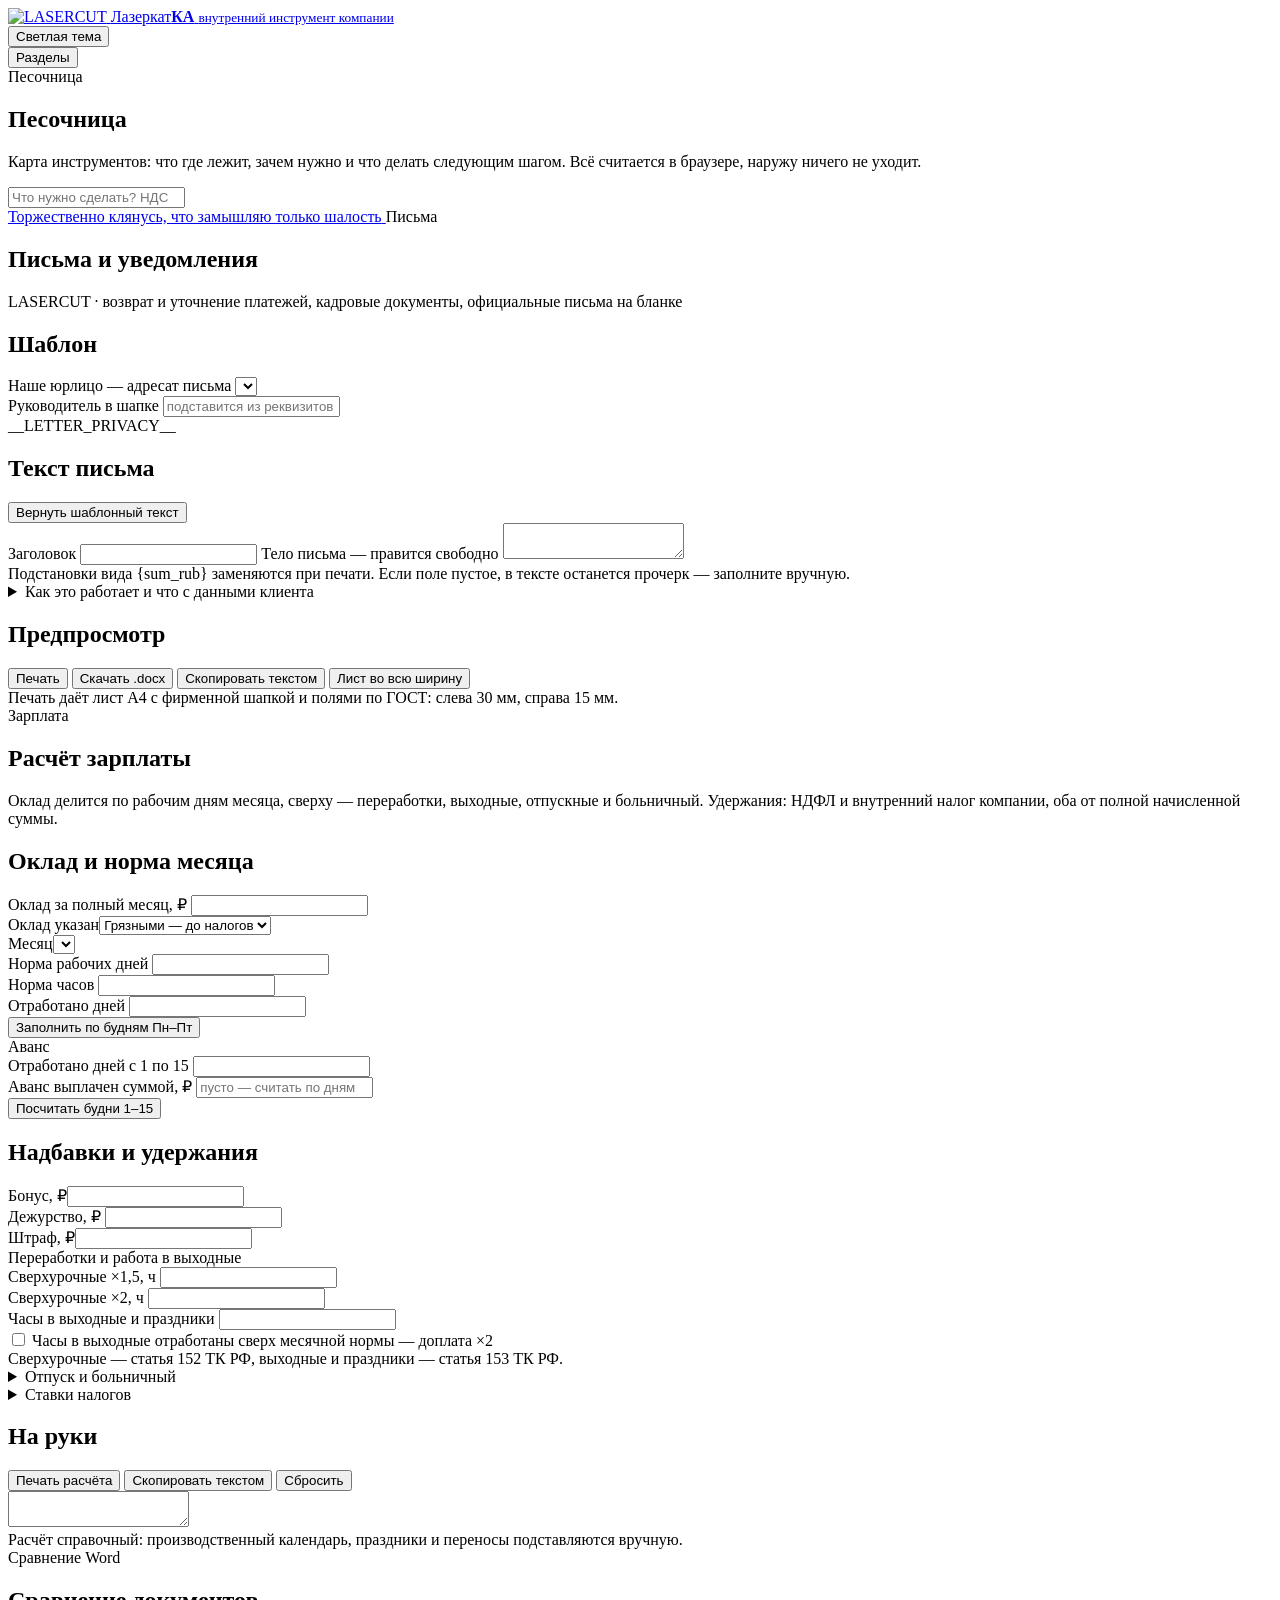
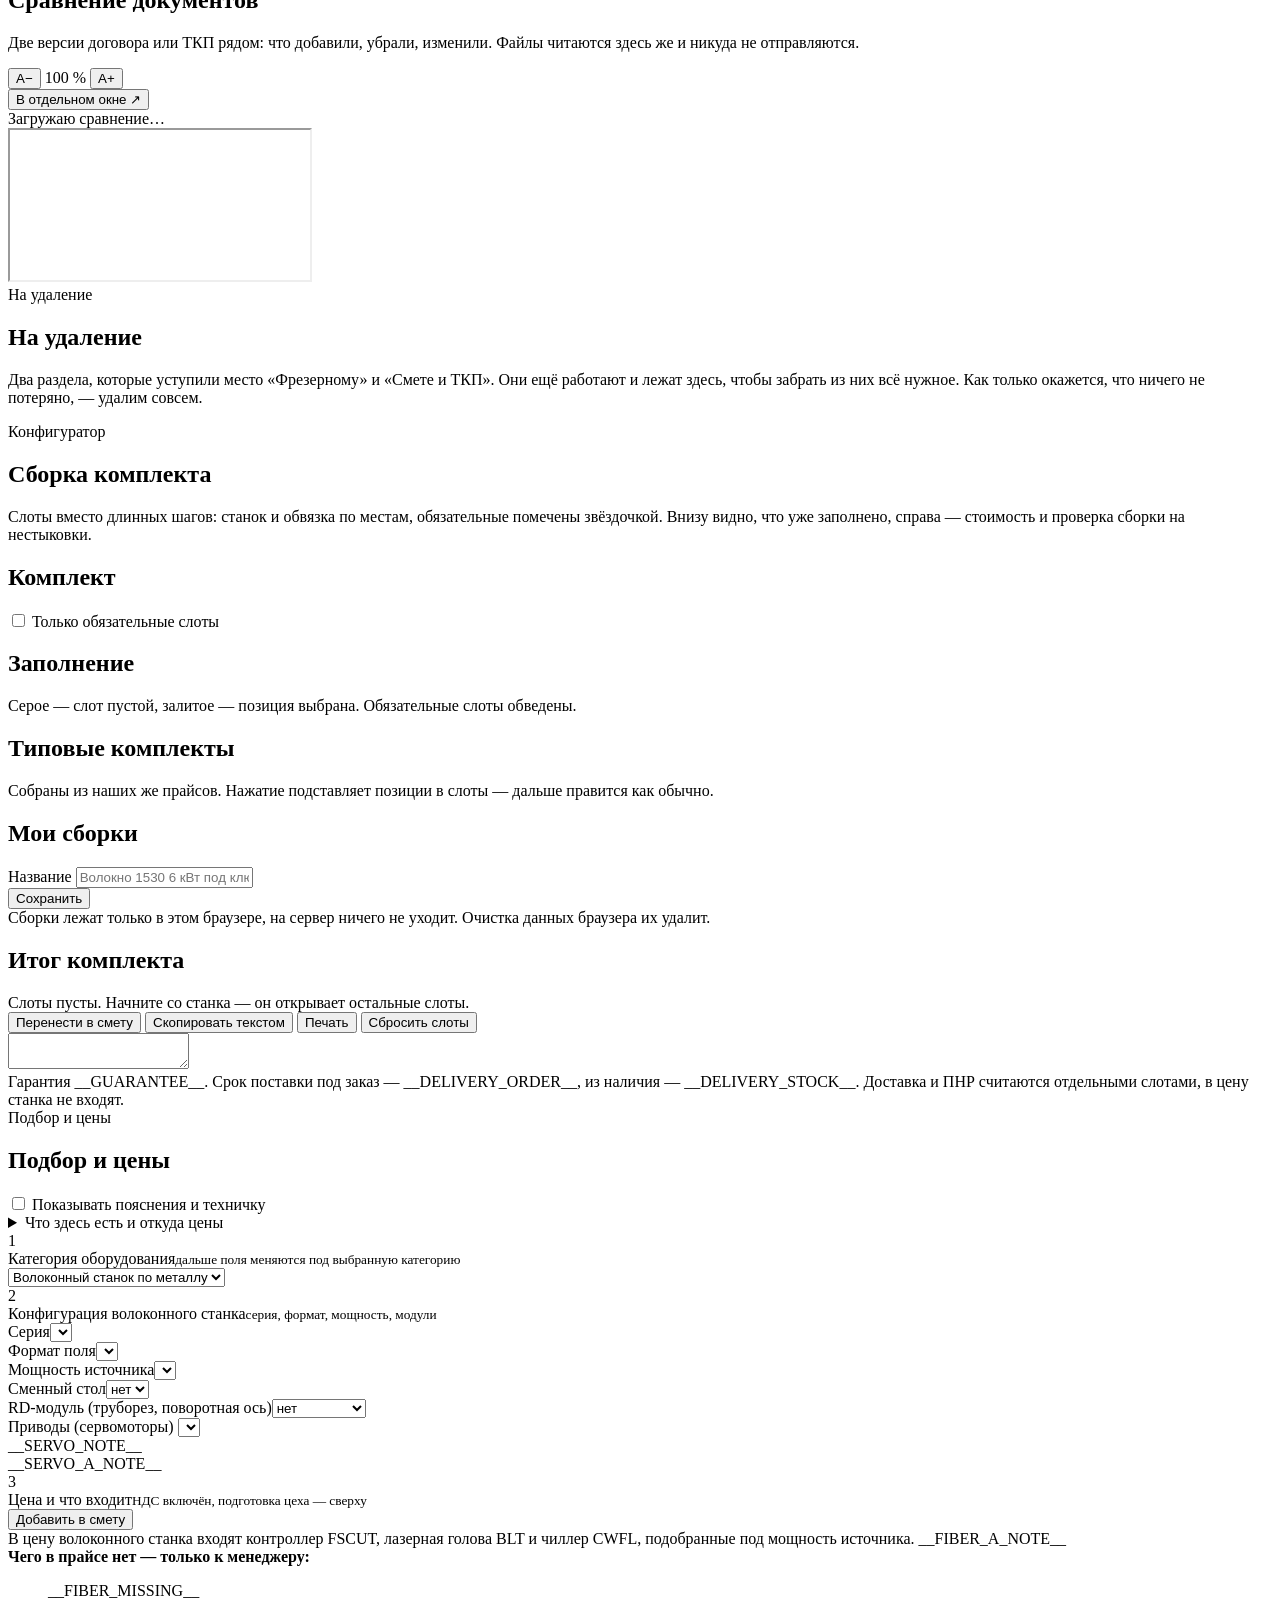
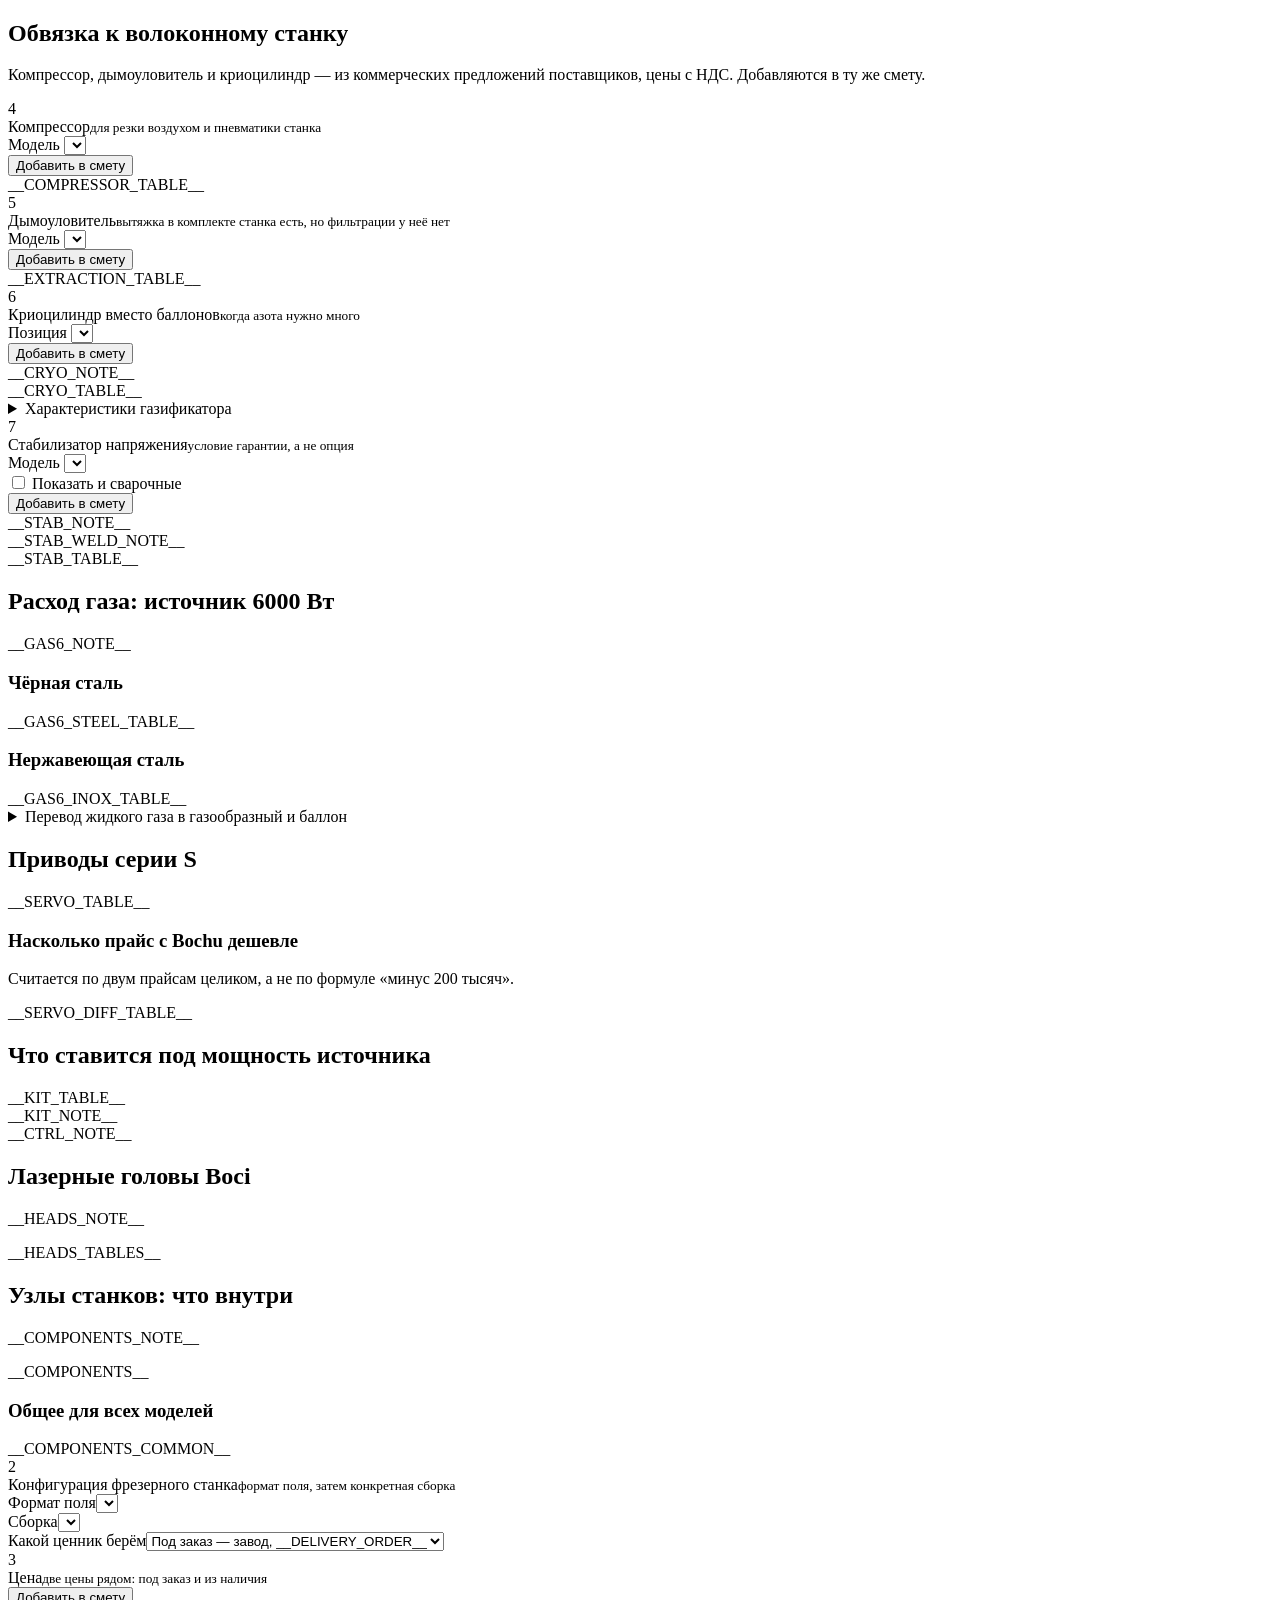
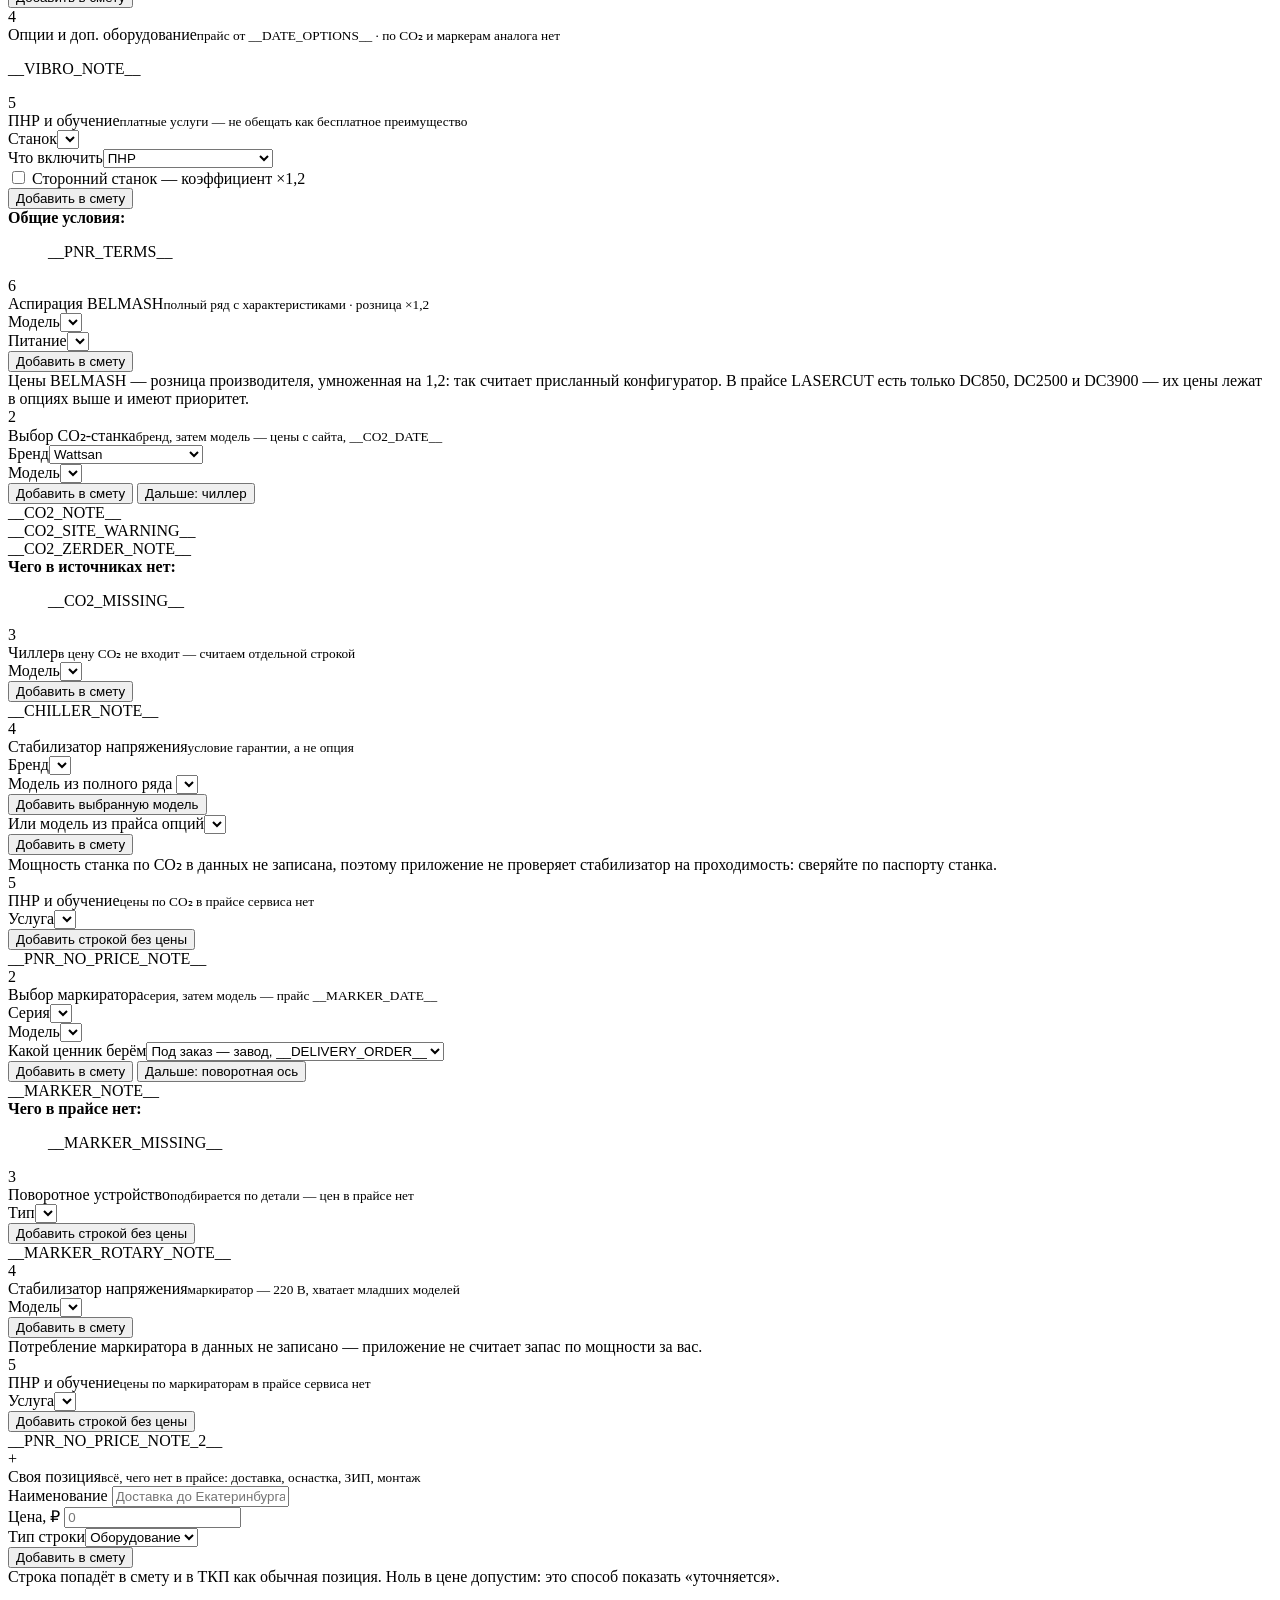
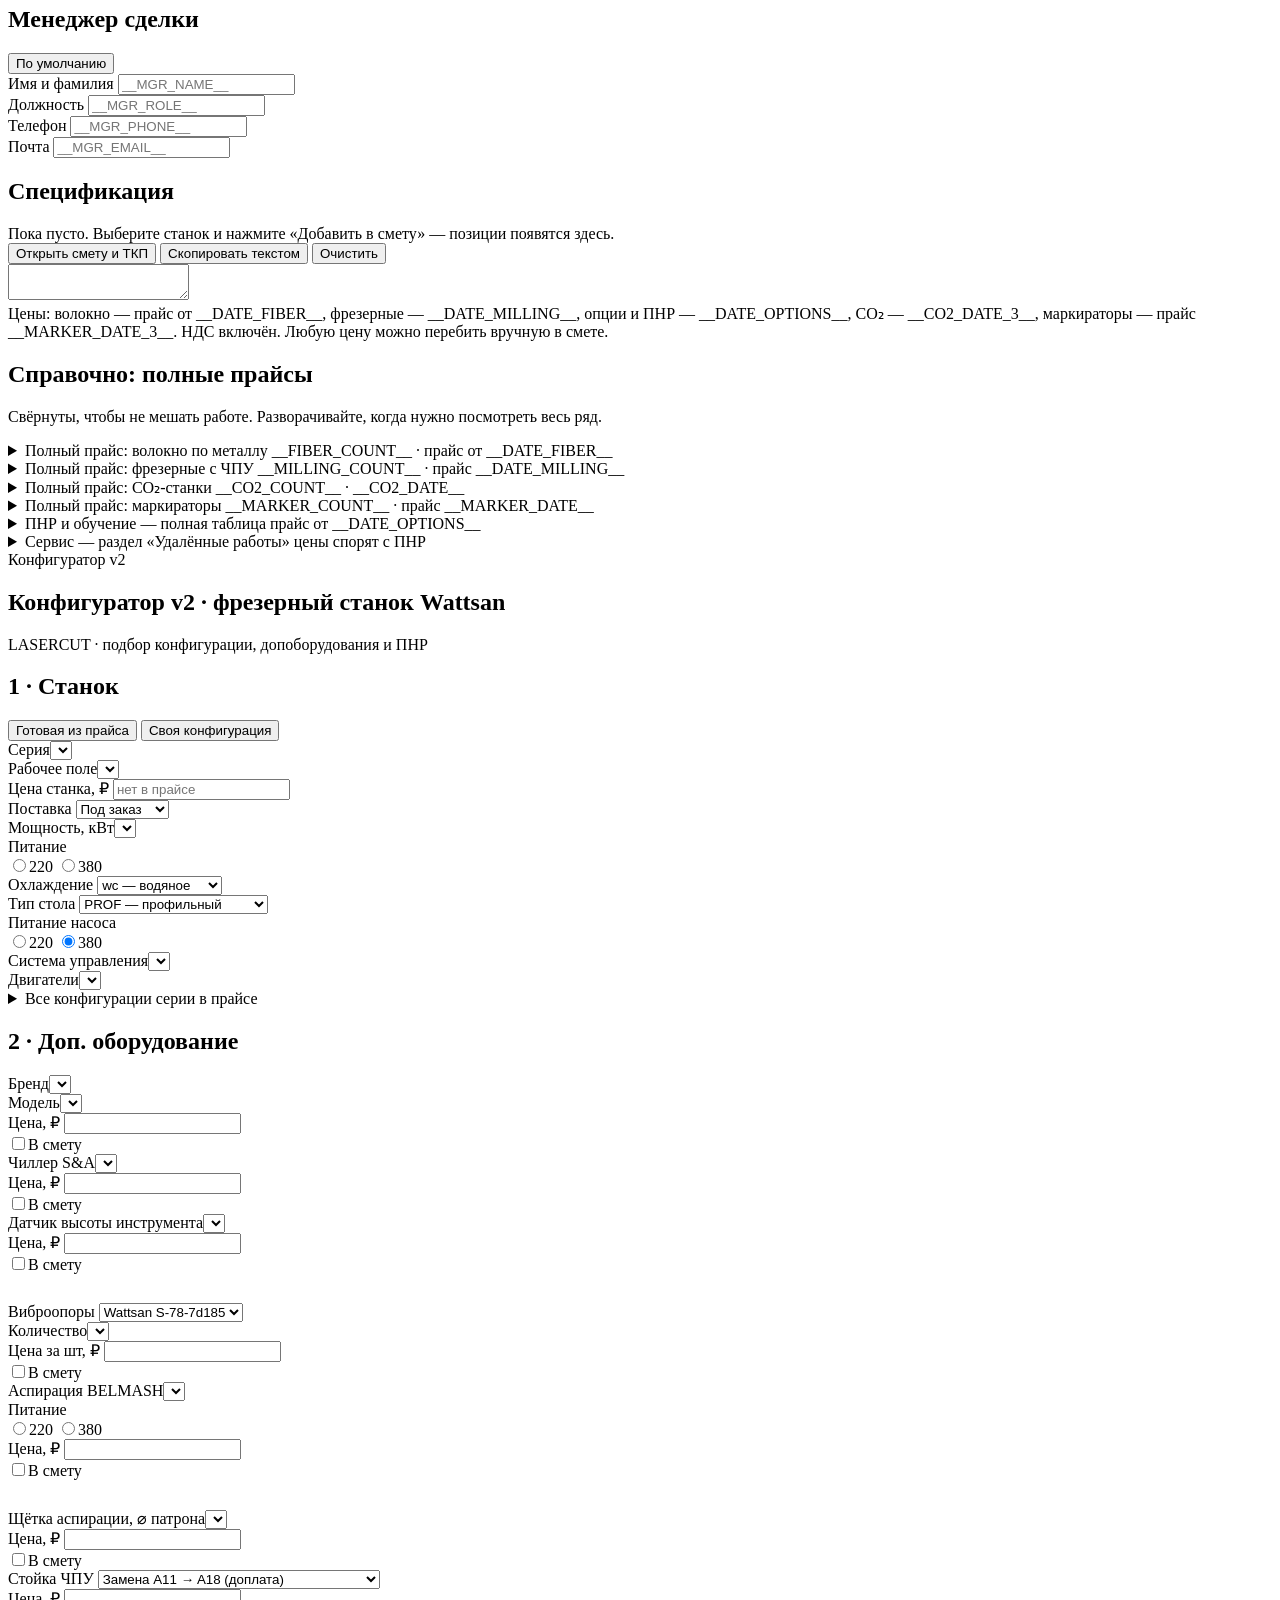
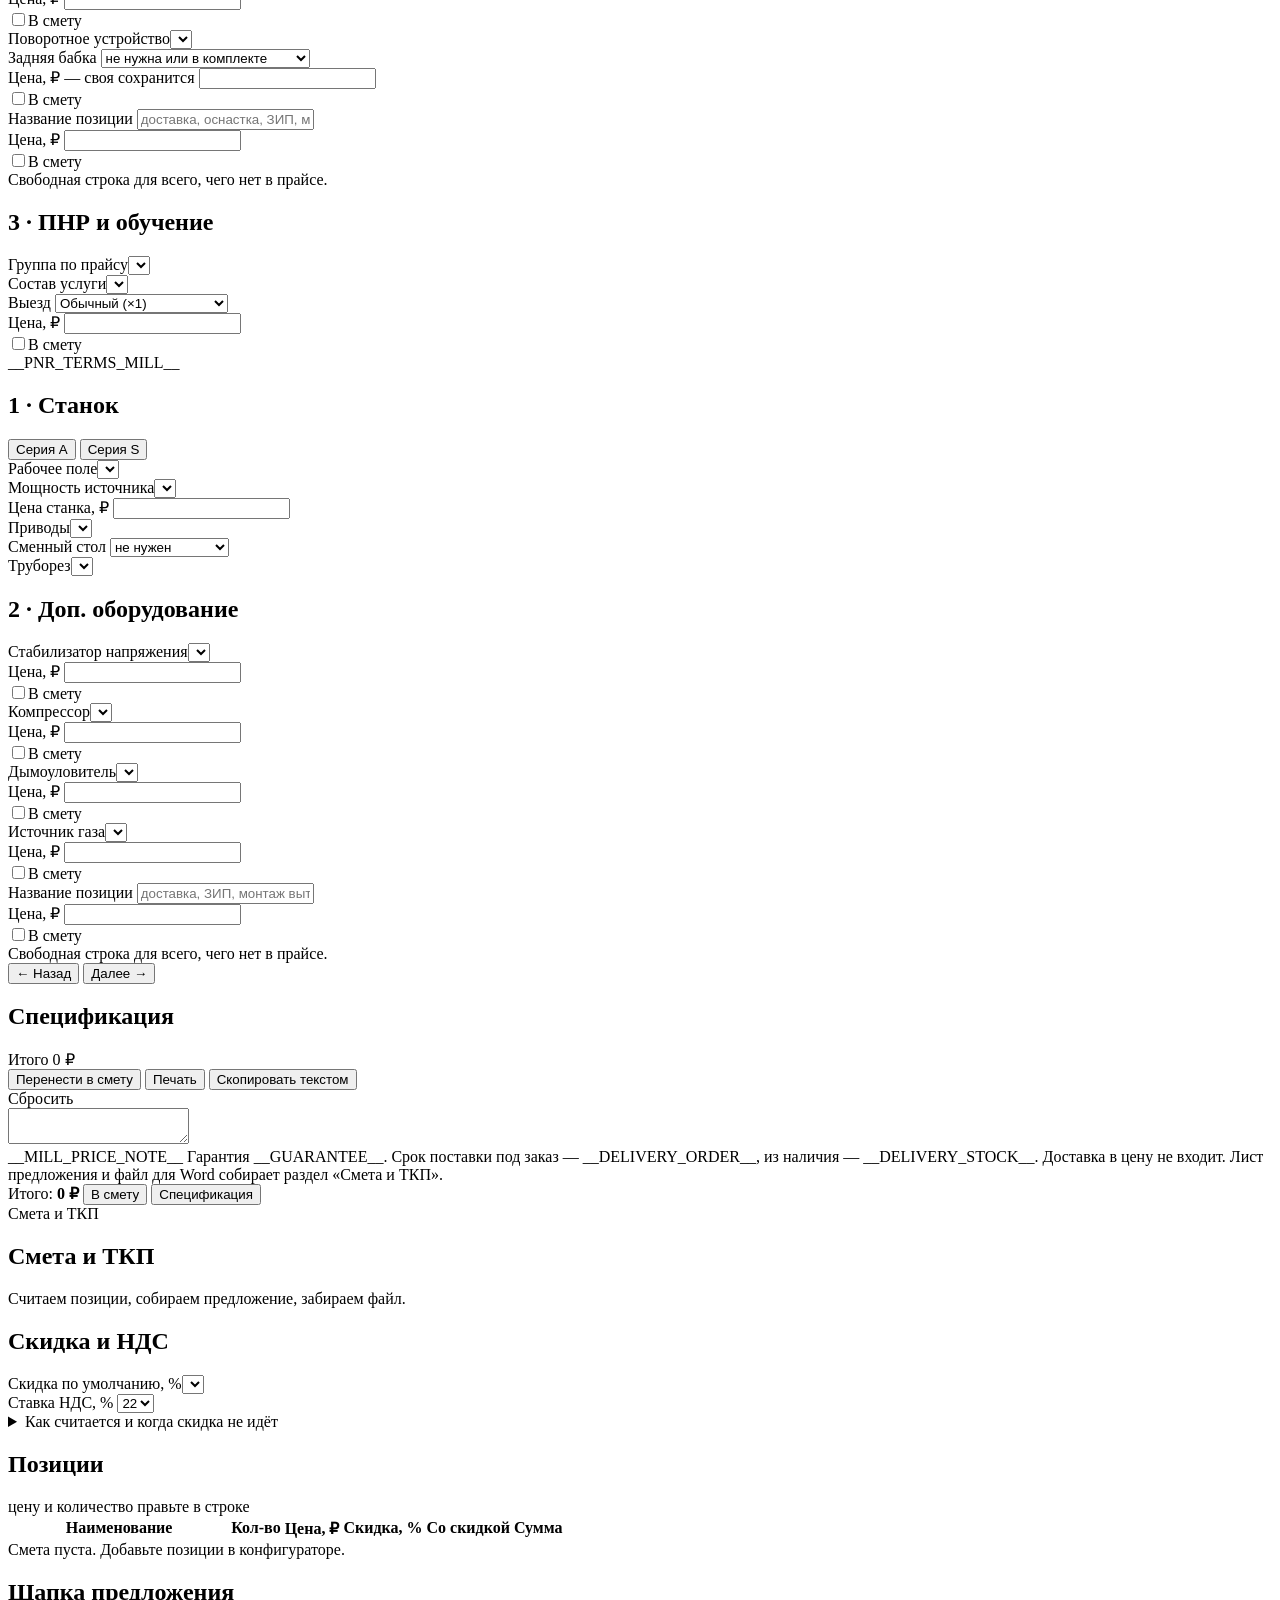
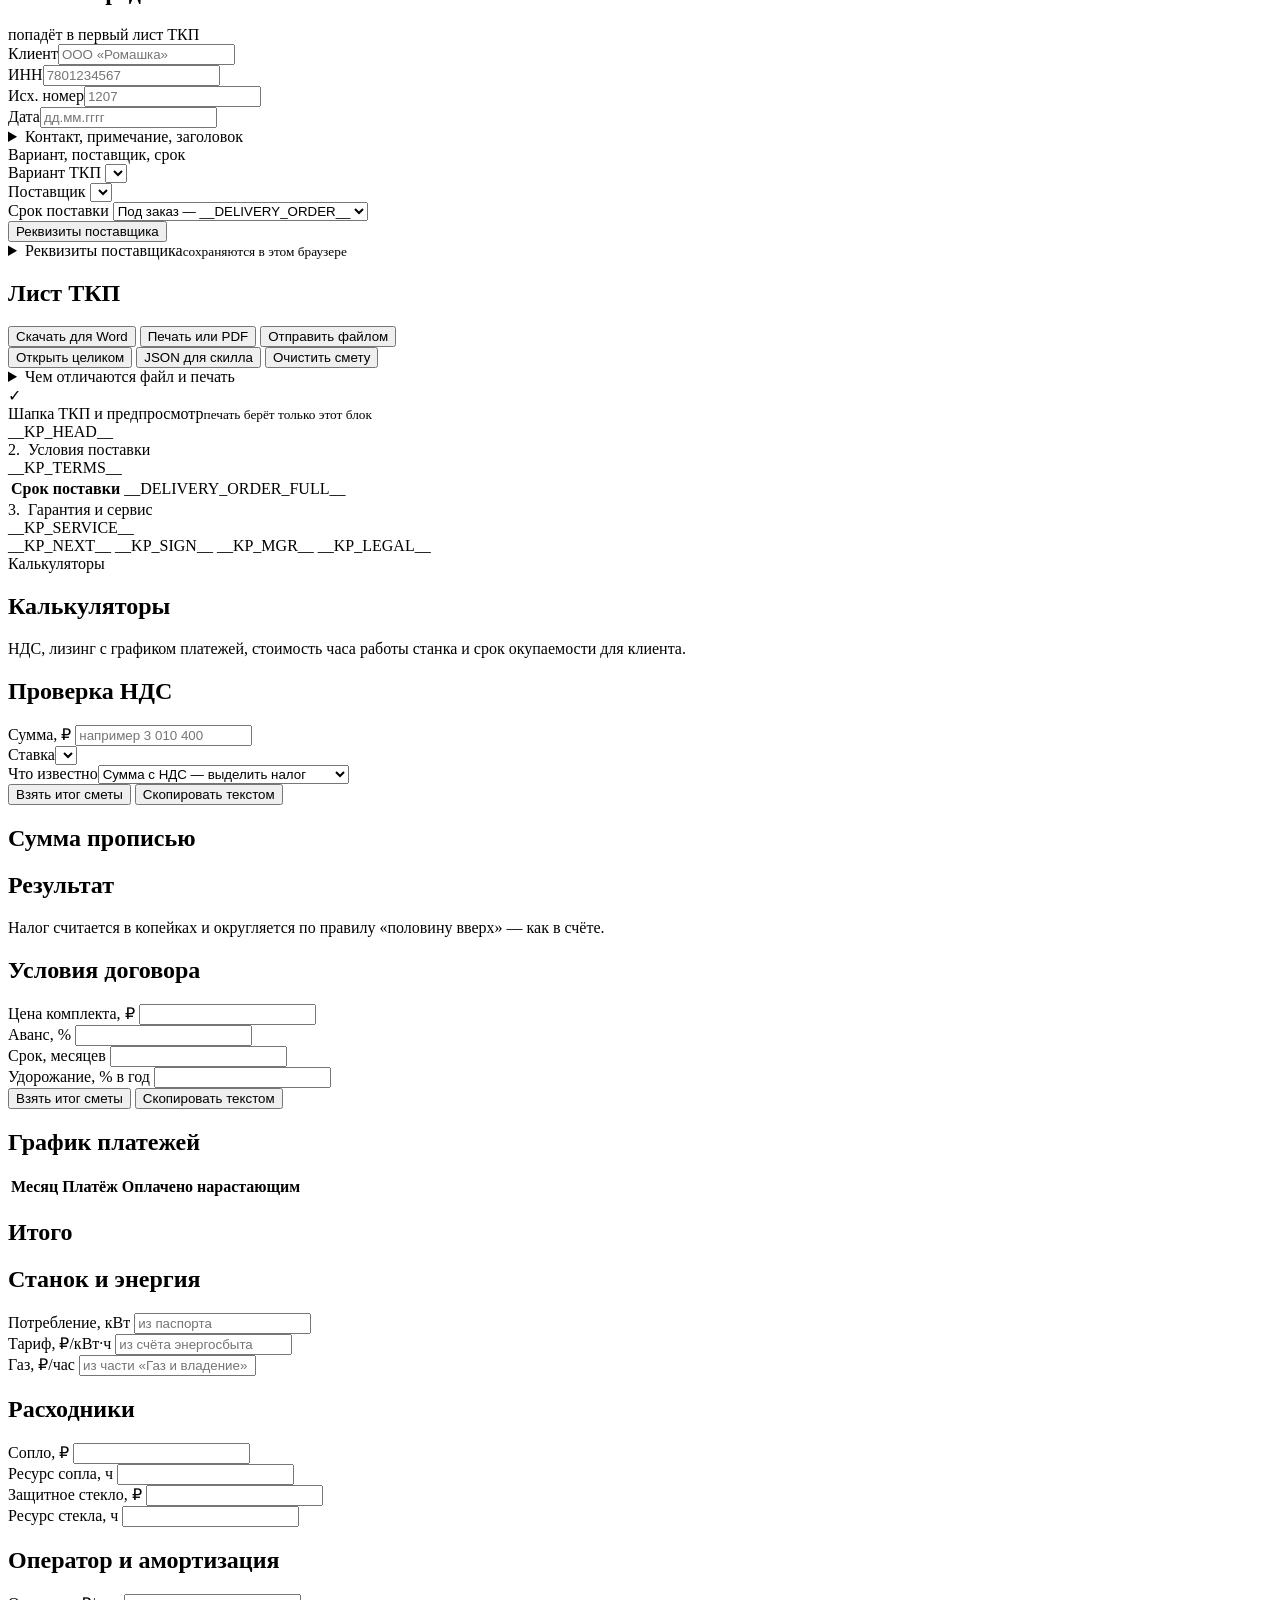
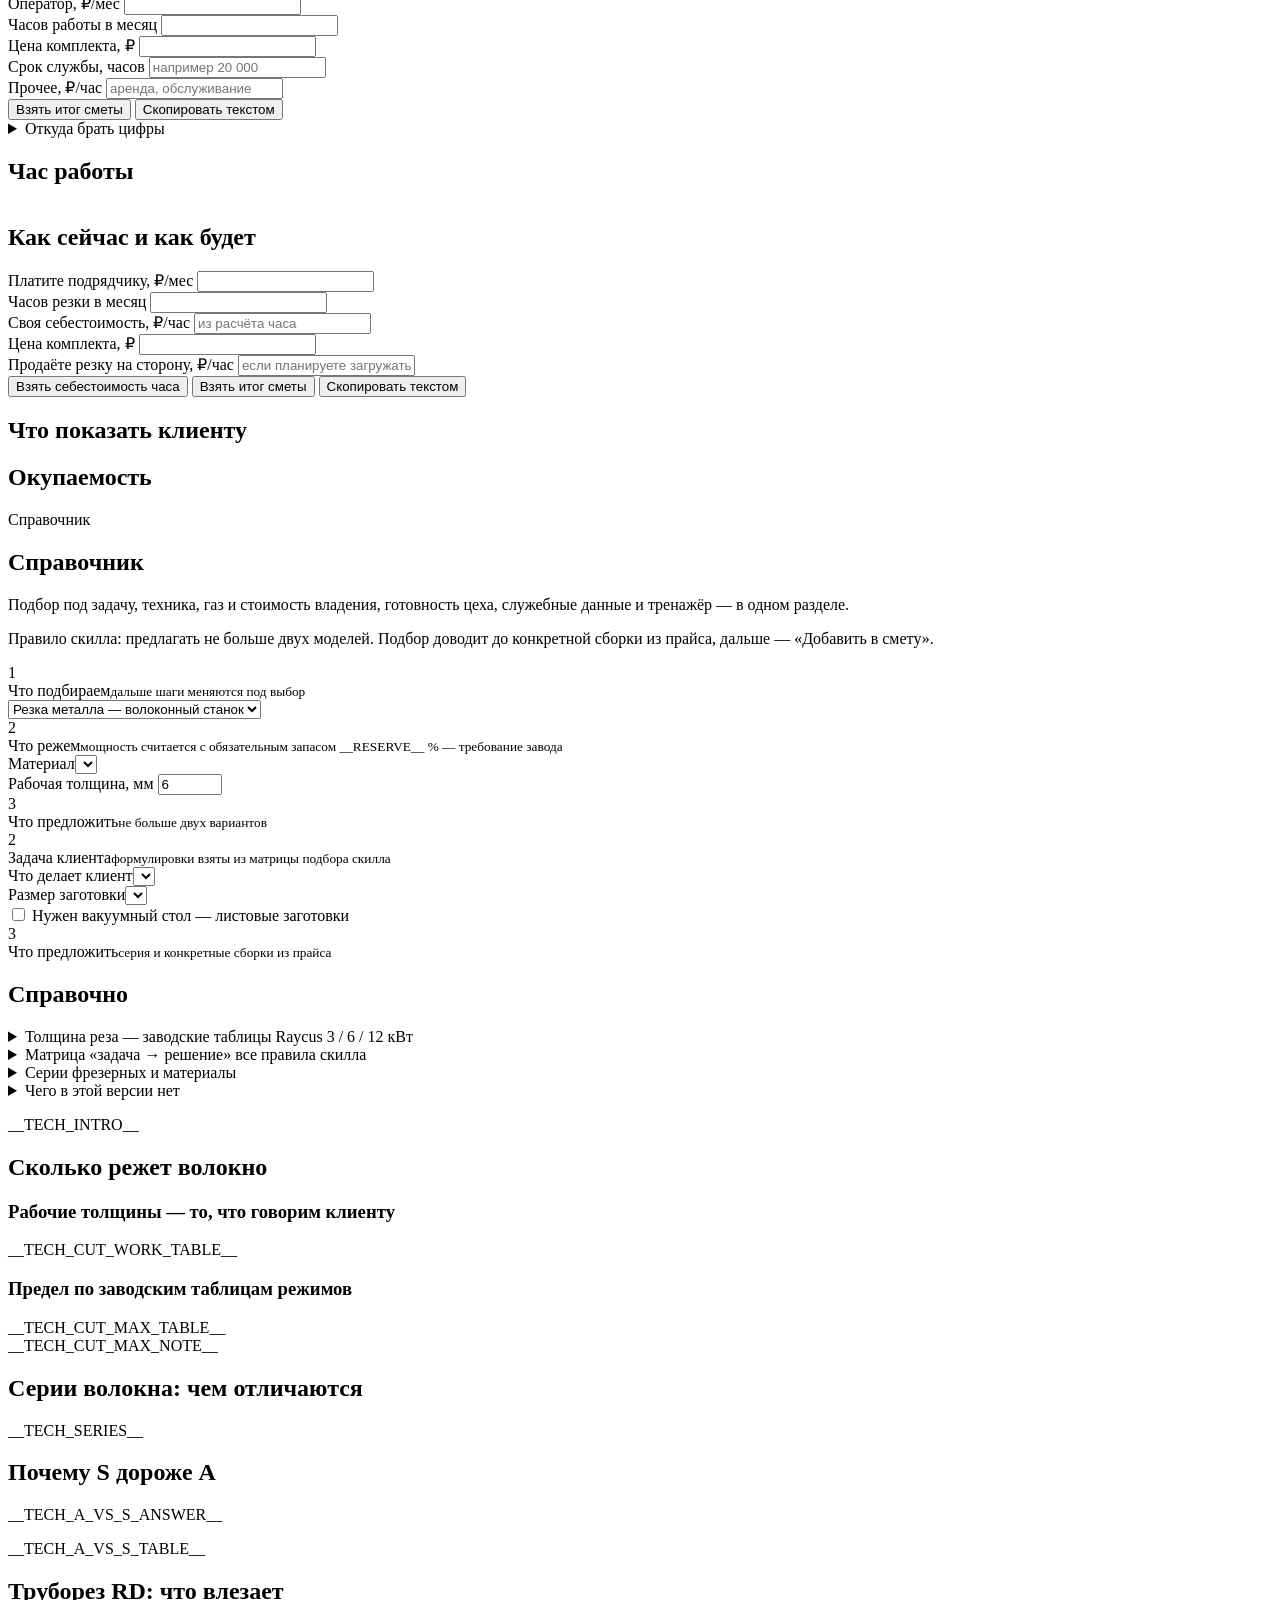
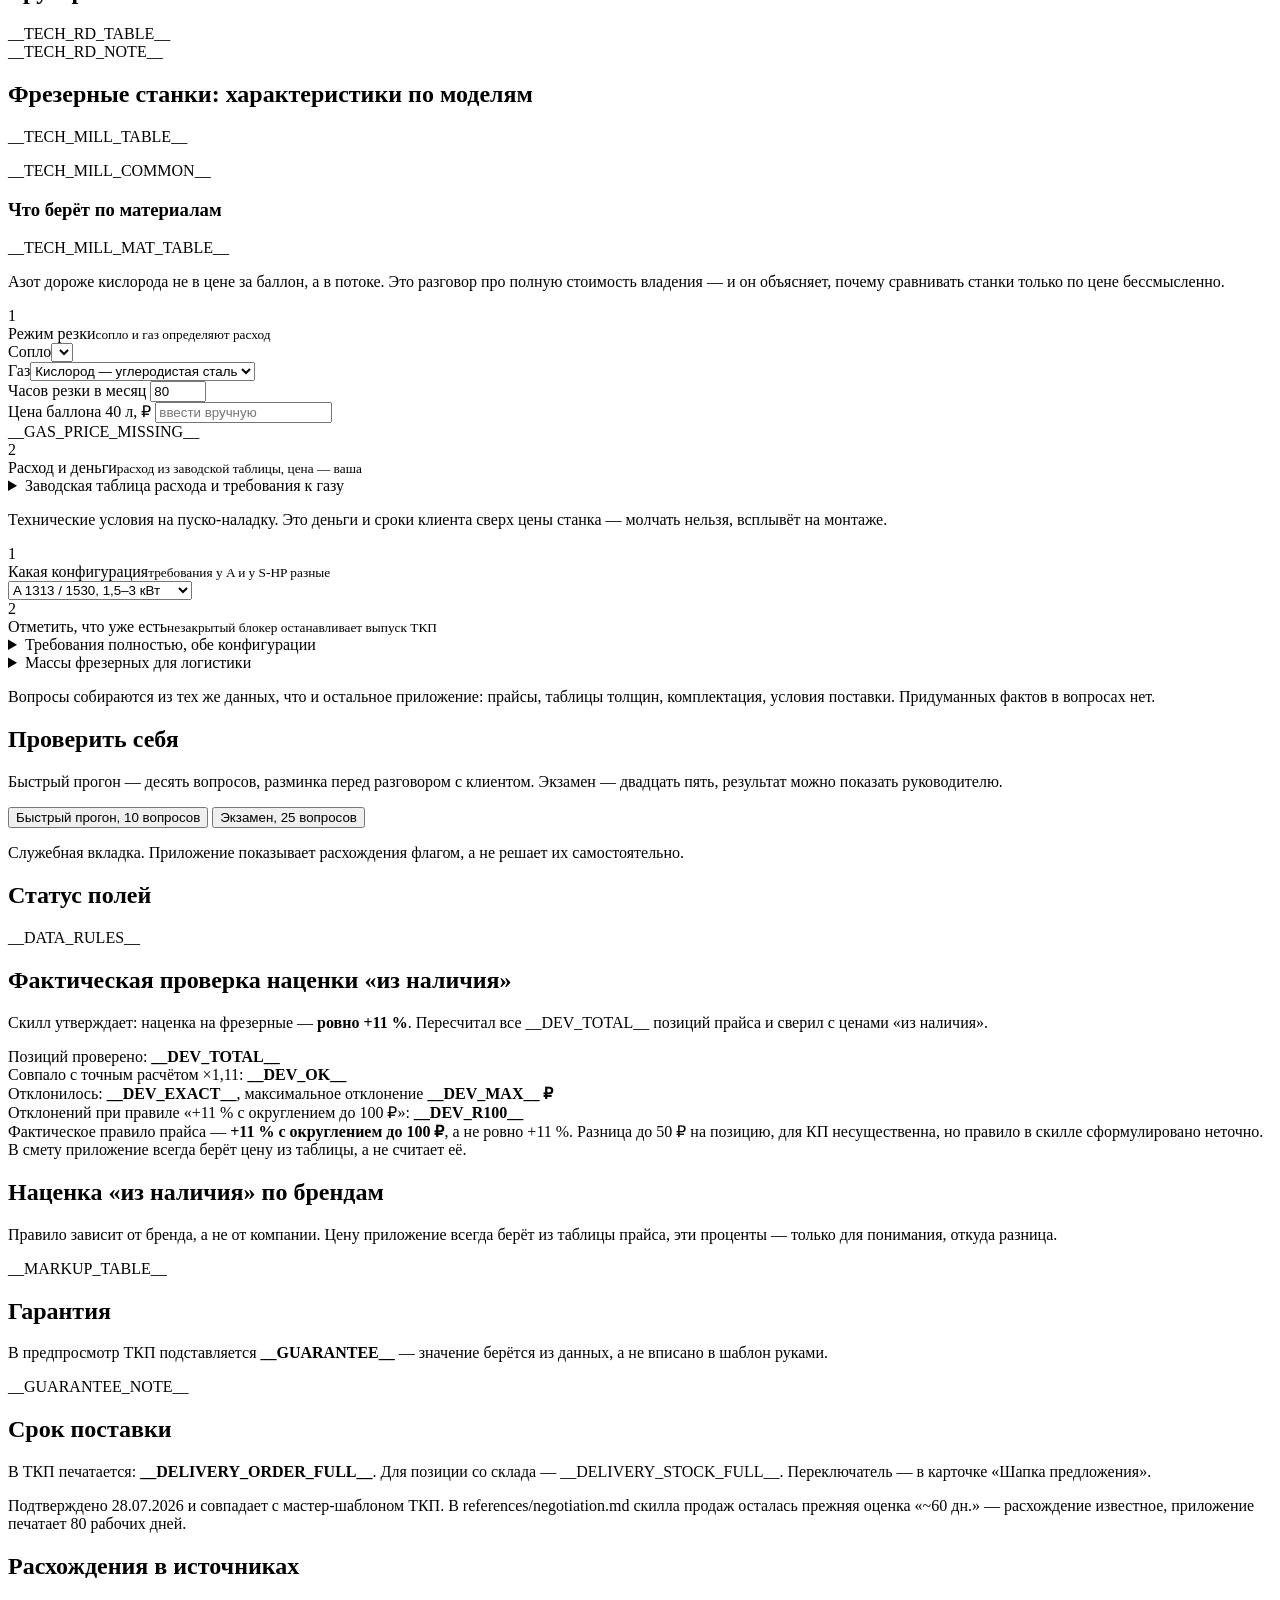
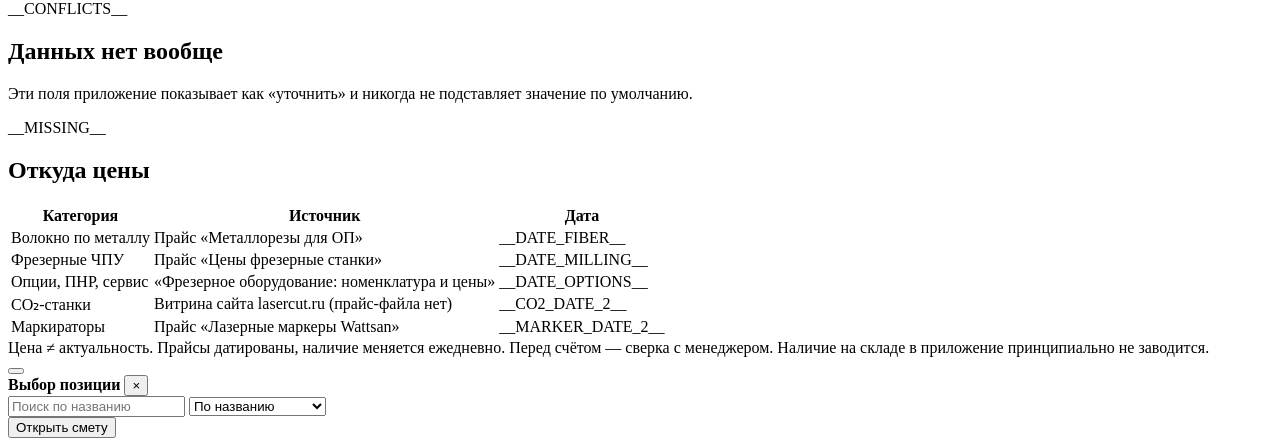
==== src/template.html @ d4c22462 "версия 52: ход Z, статус S2X, цены CO2, стойка ЧПУ и серво волокна [skip ci] Ход по оси Z приведён к" ====
<!DOCTYPE html>
<html lang="ru">
<head>
<meta charset="utf-8">
<meta name="viewport" content="width=device-width,initial-scale=1">
<meta name="robots" content="noindex,nofollow,noarchive,nosnippet">
<meta name="googlebot" content="noindex,nofollow">
<meta name="theme-color" content="#100e0c">
<title>__APP_NAME__ — конфигуратор, смета и ТКП</title>
<link rel="manifest" href="manifest.webmanifest">
<link rel="apple-touch-icon" href="apple-touch-icon-180.png">
<link rel="icon" href="icon-192.png" type="image/png">
<style>__CSS__</style>
<script>
/* Тема применяется до отрисовки: иначе у выбравших светлую тему на секунду
   мелькает тёмный экран. Полная логика — в основном скрипте ниже. */
(function () {
  try {
    var s = JSON.parse(localStorage.getItem('cfg-state-v2') || '{}');
    if (s.theme === 'light') document.documentElement.setAttribute('data-theme', 'light');
  } catch (e) { /* приватный режим — просто тёмная тема */ }
}());
</script>
</head>
<body>

<header>
  <div class="head">
    <!-- Знак ведёт на сайт компании: открывается в новой вкладке, referrer не
         передаётся. Кликабелен только знак с названием, а не вся шапка, чтобы
         на телефоне случайный тап не уводил из приложения. -->
    <a class="brand" href="__SITE_URL__" target="_blank" rel="noopener noreferrer"
       title="Открыть lasercut.ru в новой вкладке">
      <img class="brand-mark" src="[data-uri]" alt="LASERCUT"
           width="34" height="50">
      <span class="brand-tx">Лазеркат<b>КА</b>
        <small>внутренний инструмент компании</small></span>
    </a>
    <div class="head-right">
      <button type="button" class="themebtn" id="themeBtn" aria-pressed="false"
        title="Светлая или тёмная тема">Светлая тема</button>
      <span class="savedot" id="saveDot"></span>
    </div>
  </div>
</header>

<nav aria-label="Разделы">
  <div class="navinner">
    <!-- Кнопка-меню держит все разделы, включая те, что не влезают в строку.
         Строка вкладок — только частые: так на телефоне не нужно листать. -->
    <div class="navmenu">
      <button type="button" class="menubtn" id="menuBtn" aria-haspopup="true"
        aria-expanded="false">Разделы</button>
      <div class="menulist" id="menuList" role="menu"></div>
    </div>
    <!-- Строка вкладок собирается скриптом из закреплённых разделов: до
         четырёх, выбор и снятие — через меню «Разделы» и крестик на вкладке. -->
    <div class="navtabs" id="tabs"></div>
  </div>
</nav>

<div class="wrap">

<!-- ================= ГЛАВНАЯ ================= -->
<span class="nojs-title">Песочница</span>
<section class="panel active" id="p-home">
  <div class="bhead">
    <div>
      <h1 class="btitle">Песочница</h1>
      <p class="lead">Карта инструментов: что где лежит, зачем нужно и что делать
        следующим шагом. Всё считается в браузере, наружу ничего не уходит.</p>
    </div>
    <span class="pill on" id="mapCnt"></span>
  </div>

  <!-- Поиск по карте: набираешь «НДС» или «письмо» — остаются нужные карточки -->
  <div class="maptop">
    <input type="search" id="mapSearch" placeholder="Что нужно сделать? НДС, письмо, окупаемость, толщина…"
      aria-label="поиск по инструментам">
    <div class="pills" id="mapFilters" role="tablist" aria-label="Чем занимаемся"></div>
  </div>

  <!-- Три сценария работы: продажа, документы, справка. Внутри — карточки
       инструментов с назначением и переходом. -->
  <div id="mapFlows"></div>

  <div class="card" id="mapEmpty" hidden>
    <div class="cardhead"><h2>Ничего не нашлось</h2></div>
    <p class="muted">Попробуйте другое слово: «смета», «зарплата», «газ», «лизинг».</p>
  </div>
</section>

<!-- Плашка-клятва в правом нижнем углу: обработанный рисунок как маска,
     цвет берётся из темы. Лежит вне панелей, поэтому видна на каждой вкладке;
     в печать не идёт. -->
<a class="oath" id="oath" href="https://theuselessweb.com/" target="_blank"
  rel="noopener noreferrer"
  aria-label="Торжественно клянусь, что замышляю только шалость — открыть бесполезный сайт">
  <span class="oath-scan" id="oathScan"></span>
  <span class="oath-tip">Торжественно клянусь, что замышляю только шалость</span>
</a>

<!-- ================= ПИСЬМА ================= -->
<span class="nojs-title">Письма</span>
<section class="panel" id="p-letters">
  <div class="mzhead">
    <div>
      <div class="mzhead-t">
        <h1>Письма и уведомления</h1>
        <p>LASERCUT · возврат и уточнение платежей, кадровые документы,
          официальные письма на бланке <span id="ltrCnt"></span></p>
      </div>
    </div>
  </div>
  <!-- Группы — раскрывающиеся плашки: нажал «Кадровые документы» — под самой
       кнопкой раскрылись её документы. Открыта всегда одна группа. -->
  <div class="ltracc" id="ltrGroups" aria-label="Группы шаблонов"></div>

  <div class="cfggrid">
  <div class="cfgmain">
    <div class="card">
      <div class="cardhead"><h2 id="ltrTitle">Шаблон</h2>
        <span class="spec-cnt" id="ltrHint"></span></div>
      <div class="row">
        <div style="flex:2 1 300px"><label class="f" for="ltrSupplier">Наше юрлицо — адресат письма</label>
          <select id="ltrSupplier"></select></div>
        <div style="flex:2 1 260px"><label class="f" for="ltrCeo">Руководитель в шапке</label>
          <input type="text" id="ltrCeo" placeholder="подставится из реквизитов"></div>
      </div>
      <div id="ltrFields"></div>
      <div class="note small" id="ltrPrivacy">__LETTER_PRIVACY__</div>
    </div>

    <div class="card">
      <div class="cardhead"><h2>Текст письма</h2>
        <button class="btn mini sec" type="button" id="ltrReset">Вернуть шаблонный текст</button></div>
      <label class="f" for="ltrHead">Заголовок</label>
      <input type="text" id="ltrHead">
      <label class="f" for="ltrBody" style="margin-top:10px">Тело письма — правится свободно</label>
      <textarea id="ltrBody" class="bodyarea" spellcheck="true"></textarea>
      <div class="note small">Подстановки вида {sum_rub} заменяются при печати.
        Если поле пустое, в тексте останется прочерк — заполните вручную.</div>
    </div>

    <details class="card">
      <summary>Как это работает и что с данными клиента</summary>
      <div class="det-b">
        <ol class="howto" id="ltrHowto"></ol>
        <div class="note small">__LETTER_NOTE_2__</div>
      </div>
    </details>
  </div>

  <aside class="cfgside">
    <div class="card spec-card">
      <div class="cardhead"><h2>Предпросмотр</h2>
        <span class="spec-cnt" id="ltrPageCnt"></span></div>
      <!-- Живая миниатюра бланка: обновляется вместе с текстом слева.
           Кнопки идут под ней — так виден и документ, и действия. -->
      <div class="ltrmini" id="ltrMini" title="Открыть лист во всю ширину">
        <div class="ltrmini-in" id="ltrMiniIn"></div>
      </div>
      <div class="btns noprint">
        <button class="btn mini" type="button" id="ltrPrint">Печать</button>
        <button class="btn mini sec" type="button" id="ltrDocx">Скачать .docx</button>
        <button class="btn mini sec" type="button" id="ltrCopy">Скопировать текстом</button>
        <button class="btn mini sec" type="button" id="ltrMiniGo">Лист во всю ширину</button>
      </div>
      <div class="note small">Печать даёт лист А4 с фирменной шапкой и полями
        по ГОСТ: слева 30 мм, справа 15 мм.</div>
    </div>
  </aside>
  </div>

  <div class="step ltrstep printkeep">
    <div class="step-b">
      <div class="ltrpage" id="ltrPage"></div>
    </div>
  </div>
</section>

<!-- ================= ЗАРПЛАТА ================= -->
<span class="nojs-title">Зарплата</span>
<section class="panel" id="p-zp">
  <div class="bhead">
    <div>
      <h1 class="btitle">Расчёт зарплаты</h1>
      <p class="lead">Оклад делится по рабочим дням месяца, сверху — переработки,
        выходные, отпускные и больничный. Удержания: НДФЛ и внутренний налог
        компании, оба от полной начисленной суммы.</p>
    </div>
    <span class="pill on" id="zpPeriod"></span>
  </div>

  <div class="cfggrid printkeep">
  <div class="cfgmain">
    <div class="card">
      <div class="cardhead"><h2>Оклад и норма месяца</h2></div>
      <div class="row">
        <div><label class="f" for="zpSalary">Оклад за полный месяц, ₽</label>
          <input type="text" id="zpSalary" inputmode="decimal"></div>
        <div><label class="f" for="zpMode">Оклад указан</label><select id="zpMode">
          <option value="gross">Грязными — до налогов</option>
          <option value="net">Чистыми — на руки</option></select></div>
        <div><label class="f" for="zpMonth">Месяц</label><select id="zpMonth"></select></div>
      </div>
      <div class="row">
        <div><label class="f" for="zpNormDays">Норма рабочих дней</label>
          <input type="text" id="zpNormDays" inputmode="numeric"></div>
        <div><label class="f" for="zpNormHours">Норма часов</label>
          <input type="text" id="zpNormHours" inputmode="numeric"></div>
        <div><label class="f" for="zpWorked">Отработано дней</label>
          <input type="text" id="zpWorked" inputmode="decimal"></div>
      </div>
      <div class="btns noprint">
        <button class="btn mini sec" type="button" id="zpFillNorm">Заполнить по будням Пн–Пт</button>
      </div>
      <div id="zpNormWarn"></div>
      <div class="cardsub">Аванс</div>
      <div class="row">
        <div><label class="f" for="zpHalfDays">Отработано дней с 1 по 15</label>
          <input type="text" id="zpHalfDays" inputmode="decimal"></div>
        <div><label class="f" for="zpAdvManual">Аванс выплачен суммой, ₽</label>
          <input type="text" id="zpAdvManual" inputmode="decimal"
            placeholder="пусто — считать по дням"></div>
      </div>
      <div class="btns noprint">
        <button class="btn mini sec" type="button" id="zpHalfAuto">Посчитать будни 1–15</button>
      </div>
    </div>

    <div class="card">
      <div class="cardhead"><h2>Надбавки и удержания</h2></div>
      <div class="row">
        <div><label class="f" for="zpBonus">Бонус, ₽</label><input type="text" id="zpBonus" inputmode="decimal"></div>
        <div><label class="f" for="zpDuty">Дежурство, ₽</label>
          <input type="text" id="zpDuty" inputmode="decimal"></div>
        <div><label class="f" for="zpPenalty">Штраф, ₽</label><input type="text" id="zpPenalty" inputmode="decimal"></div>
      </div>
      <div class="cardsub">Переработки и работа в выходные</div>
      <div class="row">
        <div><label class="f" for="zpOt15">Сверхурочные ×1,5, ч</label>
          <input type="text" id="zpOt15" inputmode="decimal"></div>
        <div><label class="f" for="zpOt20">Сверхурочные ×2, ч</label>
          <input type="text" id="zpOt20" inputmode="decimal"></div>
        <div><label class="f" for="zpHolH">Часы в выходные и праздники</label>
          <input type="text" id="zpHolH" inputmode="decimal"></div>
      </div>
      <label class="chk"><input type="checkbox" id="zpHolOver">
        Часы в выходные отработаны сверх месячной нормы — доплата ×2</label>
      <div class="note small">Сверхурочные — статья 152 ТК РФ, выходные и
        праздники — статья 153 ТК РФ.</div>
      <details>
        <summary>Отпуск и больничный</summary>
        <div class="det-b">
          <div class="row">
            <div><label class="f" for="zpVacDays">Дней отпуска</label>
              <input type="text" id="zpVacDays" inputmode="numeric"></div>
            <div><label class="f" for="zpVacDaily">Средний дневной, ₽</label>
              <input type="text" id="zpVacDaily" inputmode="decimal"></div>
            <div><label class="f" for="zpVacEarn">Заработок за 12 мес., ₽</label>
              <input type="text" id="zpVacEarn" inputmode="decimal" placeholder="÷ 12 ÷ 29,3"></div>
          </div>
          <div class="row">
            <div><label class="f" for="zpSickDays">Дней больничного</label>
              <input type="text" id="zpSickDays" inputmode="numeric"></div>
            <div><label class="f" for="zpSickDaily">Средний дневной, ₽</label>
              <input type="text" id="zpSickDaily" inputmode="decimal"></div>
            <div><label class="f" for="zpSickEarn">Заработок за 2 года, ₽</label>
              <input type="text" id="zpSickEarn" inputmode="decimal" placeholder="÷ 730"></div>
          </div>
          <div class="row">
            <div><label class="f" for="zpSickYears">Страховой стаж, лет</label>
              <input type="text" id="zpSickYears" inputmode="numeric"></div>
          </div>
          <div class="btns noprint">
            <button class="btn mini sec" type="button" id="zpVacCalc">Средний дневной для отпуска</button>
            <button class="btn mini sec" type="button" id="zpSickCalc">Средний дневной для больничного</button>
          </div>
          <div class="note small">Отпускные: заработок за 12 месяцев ÷ 12 ÷ 29,3.
            Больничный: заработок за 2 года ÷ 730, процент по стажу — 8 лет и более
            100 %, от 5 до 8 лет 80 %, меньше 5 лет 60 %.</div>
        </div>
      </details>
      <details>
        <summary>Ставки налогов</summary>
        <div class="det-b">
          <div class="row">
            <div><label class="f" for="zpNdfl">НДФЛ, %</label>
              <input type="text" id="zpNdfl" inputmode="decimal"></div>
            <div><label class="f" for="zpInternal">Внутренний налог компании, %</label>
              <input type="text" id="zpInternal" inputmode="decimal"></div>
          </div>
          <div class="note small">__ZP_NOTE__</div>
        </div>
      </details>
    </div>
  </div>

  <aside class="cfgside printkeep">
    <div class="card spec-card">
      <div class="cardhead"><h2>На руки</h2>
        <span class="spec-cnt" id="zpRateCnt"></span></div>
      <div class="zphero" id="zpHero"></div>
      <table class="spec" id="zpTable"><tbody id="zpBody"></tbody></table>
      <div class="spec-tot" id="zpTotals"></div>
      <div class="btns noprint">
        <button class="btn mini" type="button" id="zpPrint">Печать расчёта</button>
        <button class="btn mini sec" type="button" id="zpCopy">Скопировать текстом</button>
        <button class="btn mini sec" type="button" id="zpReset">Сбросить</button>
      </div>
      <textarea id="zpOut" class="specout" readonly aria-label="расчёт текстом"></textarea>
      <div class="note small">Расчёт справочный: производственный календарь,
        праздники и переносы подставляются вручную.</div>
    </div>
  </aside>
  </div>
</section>

<!-- ================= СБОРКА ================= -->
<!-- ================= СРАВНЕНИЕ ================= -->
<span class="nojs-title">Сравнение Word</span>
<section class="panel" id="p-cmp">
  <div class="bhead">
    <div>
      <h1 class="btitle">Сравнение документов</h1>
      <p class="lead">Две версии договора или ТКП рядом: что добавили, убрали,
        изменили. Файлы читаются здесь же и никуда не отправляются.</p>
    </div>
    <div class="cmp-acts noprint">
      <div class="cmp-zoom" role="group" aria-label="Размер текста документов">
        <button class="btn sec small" type="button" id="cmpZoomOut" title="Мельче">А−</button>
        <span id="cmpZoomVal">100 %</span>
        <button class="btn sec small" type="button" id="cmpZoomIn" title="Крупнее">А+</button>
      </div>
      <button class="btn sec small" type="button" id="cmpWindow"
        title="Открыть в отдельном окне — удобно сверять с другой вкладкой">В отдельном окне ↗</button>
    </div>
  </div>
  <!-- Страница живёт отдельным файлом и подгружается при первом открытии
       раздела: в index.html её содержимого нет, вес основного файла не растёт. -->
  <div class="cmpbox">
    <div class="cmp-load" id="cmpLoad">Загружаю сравнение…</div>
    <iframe id="cmpFrame" title="Сравнение документов" loading="lazy"></iframe>
  </div>
</section>

<!-- ================= НА УДАЛЕНИЕ ================= -->
<span class="nojs-title">На удаление</span>
<section class="panel" id="p-trash">
  <div class="bhead">
    <div>
      <h1 class="btitle">На удаление</h1>
      <p class="lead">Два раздела, которые уступили место «Фрезерному» и «Смете
        и ТКП». Они ещё работают и лежат здесь, чтобы забрать из них всё нужное.
        Как только окажется, что ничего не потеряно, — удалим совсем.</p>
    </div>
    <span class="pill" id="trashCnt"></span>
  </div>
  <div class="pills" id="trashTabs" role="tablist" aria-label="Что открыть"></div>
  <div class="note small" id="trashNote"></div>
</section>

<span class="nojs-title">Конфигуратор</span>
<section class="panel" id="p-build">
  <div class="bhead">
    <div>
      <h1 class="btitle">Сборка комплекта</h1>
      <p class="lead">Слоты вместо длинных шагов: станок и обвязка по местам, обязательные
        помечены звёздочкой. Внизу видно, что уже заполнено, справа — стоимость и
        проверка сборки на нестыковки.</p>
    </div>
    <div class="pills" id="buildKinds" role="tablist" aria-label="Тип комплекта"></div>
  </div>

  <div class="cfggrid printkeep">
  <div class="cfgmain">
    <div class="card">
      <div class="cardhead">
        <h2 id="buildKindTitle">Комплект</h2>
        <label class="chk small"><input type="checkbox" id="buildReqOnly">
          Только обязательные слоты</label>
      </div>
      <div id="buildSlots"></div>
      <div class="note" id="buildKindNote"></div>
    </div>

    <div class="card">
      <div class="cardhead"><h2>Заполнение</h2>
        <span class="spec-cnt" id="buildFillCnt"></span></div>
      <div class="fillbar" id="buildFill"></div>
      <div class="note small">Серое — слот пустой, залитое — позиция выбрана.
        Обязательные слоты обведены.</div>
    </div>

    <div class="card">
      <div class="cardhead"><h2>Типовые комплекты</h2></div>
      <p class="muted small">Собраны из наших же прайсов. Нажатие подставляет позиции
        в слоты — дальше правится как обычно.</p>
      <div id="buildTemplates"></div>
    </div>

    <div class="card">
      <div class="cardhead"><h2>Мои сборки</h2></div>
      <div class="row">
        <div style="flex:2 1 260px"><label class="f" for="buildName">Название</label>
          <input type="text" id="buildName" placeholder="Волокно 1530 6 кВт под ключ"></div>
        <div style="align-self:end"><button class="btn sec" type="button" id="buildSave">Сохранить</button></div>
      </div>
      <div id="buildSaved"></div>
      <div class="note small">Сборки лежат только в этом браузере, на сервер ничего
        не уходит. Очистка данных браузера их удалит.</div>
    </div>
  </div>

  <aside class="cfgside">
    <div class="card spec-card">
      <div class="cardhead">
        <h2>Итог комплекта</h2>
        <span class="spec-cnt" id="buildCnt"></span>
      </div>
      <div id="buildEmpty" class="empty small">Слоты пусты. Начните со станка —
        он открывает остальные слоты.</div>
      <table class="spec" id="buildTable"><tbody id="buildBody"></tbody></table>
      <div class="spec-tot" id="buildTotals"></div>
      <div id="buildCheck"></div>
      <div class="btns noprint">
        <button class="btn mini" type="button" id="buildToSmeta">Перенести в смету</button>
        <button class="btn mini sec" type="button" id="buildCopy">Скопировать текстом</button>
        <button class="btn mini sec" type="button" id="buildPrint">Печать</button>
        <button class="btn mini sec" type="button" id="buildReset">Сбросить слоты</button>
      </div>
      <textarea id="buildOut" class="specout" readonly aria-label="комплект текстом"></textarea>
      <div class="note small">Гарантия __GUARANTEE__. Срок поставки под заказ —
        __DELIVERY_ORDER__, из наличия — __DELIVERY_STOCK__. Доставка и ПНР считаются
        отдельными слотами, в цену станка не входят.</div>
    </div>
  </aside>
  </div>
</section>

<!-- ================= КОНФИГУРАТОР ================= -->
<span class="nojs-title">Подбор и цены</span>
<section class="panel" id="p-cfg">
  <div class="cfghead">
    <h1 class="btitle">Подбор и цены</h1>
    <label class="chk small"><input type="checkbox" id="cfgHints"> Показывать пояснения и техничку</label>
  </div>
  <details class="card" id="cfgAbout">
    <summary>Что здесь есть и откуда цены</summary>
    <div class="det-b">
      <p class="muted small">Волокно по металлу — __FIBER_COUNT__, прайс от __DATE_FIBER__.
        Фрезерные с ЧПУ — __MILLING_COUNT__, прайс __DATE_MILLING__. CO₂ — __CO2_COUNT__,
        __CO2_DATE__. Маркираторы — __MARKER_COUNT__, прайс __MARKER_DATE__. НДС включён.
        Доставка, ПНР и обучение — сверху. У металлорезов чиллер CWFL уже в цене.</p>
      <p class="muted small">__UPLIFT_NOTE__</p>
    </div>
  </details>

<div class="cfggrid">
<div class="cfgmain">

  <div class="step">
    <div class="step-h"><div class="step-n">1</div>
      <div class="step-t">Категория оборудования<small>дальше поля меняются под выбранную категорию</small></div></div>
    <div class="step-b">
      <div class="pills" id="catPills" role="tablist" aria-label="Категория оборудования"></div>
      <select id="cat" aria-label="Категория оборудования">
        <option value="fiber">Волоконный станок по металлу</option>
        <option value="milling">Фрезерный станок с ЧПУ</option>
        <option value="co2">Лазерный CO₂ станок</option>
        <option value="marker">Лазерный маркиратор</option>
      </select>
      <div class="note" id="catFlow"></div>
    </div>
  </div>

  <!-- волокно -->
  <div id="blkFiber">
    <div class="step">
      <div class="step-h"><div class="step-n">2</div>
        <div class="step-t">Конфигурация волоконного станка<small>серия, формат, мощность, модули</small></div></div>
      <div class="step-b">
        <div class="row">
          <div><label class="f" for="fSeries">Серия</label><select id="fSeries"></select></div>
          <div><label class="f" for="fFormat">Формат поля</label><select id="fFormat"></select></div>
          <div><label class="f" for="fPower">Мощность источника</label><select id="fPower"></select></div>
        </div>
        <div class="row">
          <div><label class="f" for="fTable">Сменный стол</label><select id="fTable">
            <option value="0">нет</option><option value="1">да</option></select></div>
          <div><label class="f" for="fRot">RD-модуль (труборез, поворотная ось)</label><select id="fRot">
            <option value="">нет</option><option value="6-160">rotary 6-160</option>
            <option value="6-240">rotary 6-240</option><option value="6-360">rotary 6-360</option>
          </select></div>
        </div>
        <div class="row">
          <div style="flex:2 1 340px"><label class="f" for="fServo">Приводы (сервомоторы)</label>
            <select id="fServo"></select></div>
        </div>
        <div class="think-box" id="servoOut"></div>
        <div class="note">__SERVO_NOTE__</div>
        <div class="note internal">__SERVO_A_NOTE__</div>
      </div>
    </div>

    <div class="step">
      <div class="step-h"><div class="step-n">3</div>
        <div class="step-t">Цена и что входит<small>НДС включён, подготовка цеха — сверху</small></div></div>
      <div class="step-b">
        <div id="fOut"></div>
        <div class="matches" id="fMatches"></div>
        <div class="btns noprint"><button type="button" class="btn" id="fAdd">Добавить в смету</button></div>
        <div class="note">В цену волоконного станка входят контроллер FSCUT, лазерная голова BLT
          и чиллер CWFL, подобранные под мощность источника. __FIBER_A_NOTE__</div>
        <div class="note alert"><b>Чего в прайсе нет — только к менеджеру:</b>
          <ul>__FIBER_MISSING__</ul></div>
      </div>
    </div>

    <!-- обвязка волокна: раньше была отдельной вкладкой, теперь идёт
         сразу за станком, потому что подбирается всегда вместе с ним -->
    <h2>Обвязка к волоконному станку</h2>
    <p class="lead">Компрессор, дымоуловитель и криоцилиндр — из коммерческих
      предложений поставщиков, цены с НДС. Добавляются в ту же смету.</p>
<div class="step">
    <div class="step-h"><div class="step-n">4</div>
      <div class="step-t">Компрессор<small>для резки воздухом и пневматики станка</small></div></div>
    <div class="step-b">
      <div class="row">
        <div style="flex:3 1 340px"><label class="f" for="kitCompressor">Модель</label>
          <select id="kitCompressor"></select></div>
      </div>
      <div class="think-box" id="compressorOut"></div>
      <div class="btns noprint">
        <button type="button" class="btn" id="compressorAdd">Добавить в смету</button></div>
      <div class="scroll">__COMPRESSOR_TABLE__</div>
    </div>
  </div>

  <div class="step">
    <div class="step-h"><div class="step-n">5</div>
      <div class="step-t">Дымоуловитель<small>вытяжка в комплекте станка есть, но фильтрации у неё нет</small></div></div>
    <div class="step-b">
      <div class="row">
        <div style="flex:3 1 340px"><label class="f" for="kitExtraction">Модель</label>
          <select id="kitExtraction"></select></div>
      </div>
      <div class="think-box" id="extractionOut"></div>
      <div class="btns noprint">
        <button type="button" class="btn" id="extractionAdd">Добавить в смету</button></div>
      <div class="scroll">__EXTRACTION_TABLE__</div>
    </div>
  </div>

  <div class="step">
    <div class="step-h"><div class="step-n">6</div>
      <div class="step-t">Криоцилиндр вместо баллонов<small>когда азота нужно много</small></div></div>
    <div class="step-b">
      <div class="row">
        <div style="flex:3 1 340px"><label class="f" for="kitCryo">Позиция</label>
          <select id="kitCryo"></select></div>
      </div>
      <div class="think-box" id="cryoOut"></div>
      <div class="btns noprint">
        <button type="button" class="btn" id="cryoAdd">Добавить в смету</button></div>
      <div class="note">__CRYO_NOTE__</div>
      <div class="scroll">__CRYO_TABLE__</div>
      <details><summary>Характеристики газификатора</summary>
        <div class="det-b"><div class="scroll">__CRYO_SPEC_TABLE__</div></div></details>
    </div>
  </div>

  <div class="step">
    <div class="step-h"><div class="step-n">7</div>
      <div class="step-t">Стабилизатор напряжения<small>условие гарантии, а не опция</small></div></div>
    <div class="step-b">
      <div class="row">
        <div style="flex:3 1 340px"><label class="f" for="kitStab">Модель</label>
          <select id="kitStab"></select></div>
        <div style="flex:0 0 auto;align-self:flex-end">
          <label class="chk"><input type="checkbox" id="stabAll">
            Показать и сварочные</label></div>
      </div>
      <div class="think-box" id="stabOut"></div>
      <div class="btns noprint">
        <button type="button" class="btn" id="stabAdd">Добавить в смету</button></div>
      <div class="note">__STAB_NOTE__</div>
      <div class="note internal">__STAB_WELD_NOTE__</div>
      <div class="scroll">__STAB_TABLE__</div>
    </div>
  </div>

  <h2>Расход газа: источник 6000 Вт</h2>
  <div class="card">
    <p class="muted">__GAS6_NOTE__</p>
    <h3>Чёрная сталь</h3>
    <div class="scroll">__GAS6_STEEL_TABLE__</div>
    <h3>Нержавеющая сталь</h3>
    <div class="scroll">__GAS6_INOX_TABLE__</div>
    <details><summary>Перевод жидкого газа в газообразный и баллон</summary>
      <div class="det-b">
        <h3>Кислород</h3><div class="scroll">__GAS_LIQ_O2_TABLE__</div>
        <h3>Азот</h3><div class="scroll">__GAS_LIQ_N2_TABLE__</div>
        <h3>Баллон сжатого газа</h3><div class="scroll">__GAS_CYL_TABLE__</div>
      </div>
    </details>
  </div>

  <h2>Приводы серии S</h2>
  <div class="card">
    <div class="scroll">__SERVO_TABLE__</div>
    <h3>Насколько прайс с Bochu дешевле</h3>
    <p class="muted">Считается по двум прайсам целиком, а не по формуле «минус 200 тысяч».</p>
    <div class="scroll">__SERVO_DIFF_TABLE__</div>
  </div>

  <h2>Что ставится под мощность источника</h2>
  <div class="card">
    <div class="scroll">__KIT_TABLE__</div>
    <div class="note alert">__KIT_NOTE__</div>
    <div class="note">__CTRL_NOTE__</div>
  </div>

  <h2>Лазерные головы Boci</h2>
  <div class="card">
    <p class="muted">__HEADS_NOTE__</p>
    <div class="scroll">__HEADS_TABLES__</div>
  </div>

  <h2>Узлы станков: что внутри</h2>
  <div class="card">
    <p class="muted">__COMPONENTS_NOTE__</p>
    __COMPONENTS__
    <h3>Общее для всех моделей</h3>
    <div class="scroll">__COMPONENTS_COMMON__</div>
  </div>
  </div>

  <!-- фрезерный -->
  <div id="blkMill">
    <div class="step">
      <div class="step-h"><div class="step-n">2</div>
        <div class="step-t">Конфигурация фрезерного станка<small>формат поля, затем конкретная сборка</small></div></div>
      <div class="step-b">
        <div class="row">
          <div><label class="f" for="mFormat">Формат поля</label><select id="mFormat"></select></div>
          <div style="flex:2 1 320px"><label class="f" for="mConfig">Сборка</label><select id="mConfig"></select></div>
        </div>
        <div class="row internal">
          <div><label class="f" for="priceMode">Какой ценник берём</label><select id="priceMode">
            <option value="order">Под заказ — завод, __DELIVERY_ORDER__</option>
            <option value="stock">Из наличия — склад</option></select></div>
        </div>
      </div>
    </div>

    <div class="step">
      <div class="step-h"><div class="step-n">3</div>
        <div class="step-t">Цена<small>две цены рядом: под заказ и из наличия</small></div></div>
      <div class="step-b">
        <div id="mOut"></div>
        <div class="matches" id="mMatches"></div>
        <div class="btns noprint"><button type="button" class="btn" id="mAdd">Добавить в смету</button></div>
      </div>
    </div>

    <div class="step">
      <div class="step-h"><div class="step-n">4</div>
        <div class="step-t">Опции и доп. оборудование<small>прайс от __DATE_OPTIONS__ · по CO₂ и маркерам аналога нет</small></div></div>
      <div class="step-b">
        <div id="mOptions"></div>
        <p class="muted">__VIBRO_NOTE__</p>
      </div>
    </div>

    <div class="step">
      <div class="step-h"><div class="step-n">5</div>
        <div class="step-t">ПНР и обучение<small>платные услуги — не обещать как бесплатное преимущество</small></div></div>
      <div class="step-b">
        <div class="row">
          <div style="flex:2 1 300px"><label class="f" for="pnrModel">Станок</label><select id="pnrModel"></select></div>
          <div><label class="f" for="pnrKind">Что включить</label><select id="pnrKind">
            <option value="pnr">ПНР</option>
            <option value="plus1">ПНР +1 день</option>
            <option value="plus2">ПНР +2 дня</option>
            <option value="training">Обучение</option>
            <option value="package">ПНР + обучение (пакет)</option>
          </select></div>
        </div>
        <label class="chk"><input type="checkbox" id="thirdParty"> Сторонний станок — коэффициент ×1,2</label>
        <div class="think-box" id="pnrOut"></div>
        <div class="btns noprint"><button type="button" class="btn sec" id="pnrAdd">Добавить в смету</button></div>
        <div class="note"><b>Общие условия:</b><ul>__PNR_TERMS__</ul></div>
      </div>
    </div>

    <div class="step">
      <div class="step-h"><div class="step-n">6</div>
        <div class="step-t">Аспирация BELMASH<small>полный ряд с характеристиками · розница ×1,2</small></div></div>
      <div class="step-b">
        <div class="row">
          <div style="flex:2 1 320px"><label class="f" for="aspModel">Модель</label><select id="aspModel"></select></div>
          <div><label class="f" for="aspVolt">Питание</label><select id="aspVolt"></select></div>
        </div>
        <div class="specbox" id="aspSpec"></div>
        <div class="btns noprint"><button class="btn sec" type="button" id="aspAdd">Добавить в смету</button></div>
        <div class="note">Цены BELMASH — розница производителя, умноженная на 1,2:
          так считает присланный конфигуратор. В прайсе LASERCUT есть только DC850,
          DC2500 и DC3900 — их цены лежат в опциях выше и имеют приоритет.</div>
      </div>
    </div>
  </div>

  <!-- CO₂ -->
  <div id="blkCo2">
    <div class="step">
      <div class="step-h"><div class="step-n">2</div>
        <div class="step-t">Выбор CO₂-станка<small>бренд, затем модель — цены с сайта, __CO2_DATE__</small></div></div>
      <div class="step-b">
        <div class="row">
          <div><label class="f" for="cBrand">Бренд</label><select id="cBrand">
            <option value="Wattsan">Wattsan</option>
            <option value="Zerder">Zerder — бюджетный</option></select></div>
          <div style="flex:2 1 320px"><label class="f" for="cModel">Модель</label><select id="cModel"></select></div>
        </div>
        <div id="cOut"></div>
        <div class="matches" id="cMatches"></div>
        <div class="btns noprint"><button type="button" class="btn" id="cAdd">Добавить в смету</button>
          <button class="btn sec" type="button" id="cNext">Дальше: чиллер</button></div>
        <div class="note">__CO2_NOTE__</div>
        <div class="note alert">__CO2_SITE_WARNING__</div>
        <div class="note internal">__CO2_ZERDER_NOTE__</div>
        <div class="note stop"><b>Чего в источниках нет:</b><ul>__CO2_MISSING__</ul></div>
      </div>
    </div>

    <div class="step" id="stepCo2Chiller">
      <div class="step-h"><div class="step-n">3</div>
        <div class="step-t">Чиллер<small>в цену CO₂ не входит — считаем отдельной строкой</small></div></div>
      <div class="step-b">
        <div class="row">
          <div style="flex:2 1 320px"><label class="f" for="cChiller">Модель</label><select id="cChiller"></select></div>
        </div>
        <div class="think-box" id="cChillerOut"></div>
        <div class="btns noprint"><button type="button" class="btn sec" id="cChillerAdd">Добавить в смету</button></div>
        <div class="note alert">__CHILLER_NOTE__</div>
      </div>
    </div>

    <div class="step">
      <div class="step-h"><div class="step-n">4</div>
        <div class="step-t">Стабилизатор напряжения<small>условие гарантии, а не опция</small></div></div>
      <div class="step-b">
        <div class="row">
          <div><label class="f" for="cStabBrand">Бренд</label><select id="cStabBrand"></select></div>
          <div style="flex:2 1 320px"><label class="f" for="cStabFull">Модель из полного ряда</label>
            <select id="cStabFull"></select></div>
        </div>
        <div class="specbox" id="cStabSpec"></div>
        <div class="btns noprint"><button class="btn sec" type="button" id="cStabFullAdd">Добавить выбранную модель</button></div>
        <div class="row">
          <div style="flex:2 1 320px"><label class="f" for="cStab">Или модель из прайса опций</label><select id="cStab"></select></div>
        </div>
        <div class="think-box" id="cStabOut"></div>
        <div class="btns noprint"><button type="button" class="btn sec" id="cStabAdd">Добавить в смету</button></div>
        <div class="note">Мощность станка по CO₂ в данных не записана, поэтому приложение
          не проверяет стабилизатор на проходимость: сверяйте по паспорту станка.</div>
      </div>
    </div>

    <div class="step">
      <div class="step-h"><div class="step-n">5</div>
        <div class="step-t">ПНР и обучение<small>цены по CO₂ в прайсе сервиса нет</small></div></div>
      <div class="step-b">
        <div class="row">
          <div style="flex:2 1 320px"><label class="f" for="cPnr">Услуга</label><select id="cPnr"></select></div>
        </div>
        <div class="btns noprint"><button type="button" class="btn sec" id="cPnrAdd">Добавить строкой без цены</button></div>
        <div class="note alert">__PNR_NO_PRICE_NOTE__</div>
      </div>
    </div>
  </div>

  <!-- маркиратор -->
  <div id="blkMarker">
    <div class="step">
      <div class="step-h"><div class="step-n">2</div>
        <div class="step-t">Выбор маркиратора<small>серия, затем модель — прайс __MARKER_DATE__</small></div></div>
      <div class="step-b">
        <div class="row">
          <div><label class="f" for="kSeries">Серия</label><select id="kSeries"></select></div>
          <div style="flex:2 1 300px"><label class="f" for="kModel">Модель</label><select id="kModel"></select></div>
        </div>
        <div class="row internal">
          <div><label class="f" for="kMode">Какой ценник берём</label><select id="kMode">
            <option value="order">Под заказ — завод, __DELIVERY_ORDER__</option>
            <option value="stock">Из наличия — склад</option></select></div>
        </div>
        <div id="kOut"></div>
        <div class="matches" id="kMatches"></div>
        <div class="btns noprint"><button type="button" class="btn" id="kAdd">Добавить в смету</button>
          <button class="btn sec" type="button" id="kNext">Дальше: поворотная ось</button></div>
        <div class="note">__MARKER_NOTE__</div>
        <div class="note stop"><b>Чего в прайсе нет:</b><ul>__MARKER_MISSING__</ul></div>
      </div>
    </div>

    <div class="step" id="stepMarkRot">
      <div class="step-h"><div class="step-n">3</div>
        <div class="step-t">Поворотное устройство<small>подбирается по детали — цен в прайсе нет</small></div></div>
      <div class="step-b">
        <div class="row">
          <div style="flex:2 1 320px"><label class="f" for="kRot">Тип</label><select id="kRot"></select></div>
        </div>
        <div class="think-box" id="kRotOut"></div>
        <div class="btns noprint"><button type="button" class="btn sec" id="kRotAdd">Добавить строкой без цены</button></div>
        <div class="note alert">__MARKER_ROTARY_NOTE__</div>
      </div>
    </div>

    <div class="step">
      <div class="step-h"><div class="step-n">4</div>
        <div class="step-t">Стабилизатор напряжения<small>маркиратор — 220 В, хватает младших моделей</small></div></div>
      <div class="step-b">
        <div class="row">
          <div style="flex:2 1 320px"><label class="f" for="kStab">Модель</label><select id="kStab"></select></div>
        </div>
        <div class="think-box" id="kStabOut"></div>
        <div class="btns noprint"><button type="button" class="btn sec" id="kStabAdd">Добавить в смету</button></div>
        <div class="note">Потребление маркиратора в данных не записано — приложение
          не считает запас по мощности за вас.</div>
      </div>
    </div>

    <div class="step">
      <div class="step-h"><div class="step-n">5</div>
        <div class="step-t">ПНР и обучение<small>цены по маркираторам в прайсе сервиса нет</small></div></div>
      <div class="step-b">
        <div class="row">
          <div style="flex:2 1 320px"><label class="f" for="kPnr">Услуга</label><select id="kPnr"></select></div>
        </div>
        <div class="btns noprint"><button type="button" class="btn sec" id="kPnrAdd">Добавить строкой без цены</button></div>
        <div class="note alert">__PNR_NO_PRICE_NOTE_2__</div>
      </div>
    </div>
  </div>

  <div class="step">
    <div class="step-h"><div class="step-n">+</div>
      <div class="step-t">Своя позиция<small>всё, чего нет в прайсе: доставка, оснастка, ЗИП, монтаж</small></div></div>
    <div class="step-b">
      <div class="row">
        <div style="flex:2 1 320px"><label class="f" for="freeName">Наименование</label>
          <input type="text" id="freeName" placeholder="Доставка до Екатеринбурга"></div>
        <div><label class="f" for="freePrice">Цена, ₽</label>
          <input type="text" id="freePrice" inputmode="decimal" placeholder="0"></div>
        <div><label class="f" for="freeType">Тип строки</label><select id="freeType">
          <option value="eq">Оборудование</option>
          <option value="opt">Опция</option>
          <option value="srv">Услуга</option></select></div>
      </div>
      <div class="btns noprint"><button class="btn sec" type="button" id="freeAdd">Добавить в смету</button></div>
      <div class="note">Строка попадёт в смету и в ТКП как обычная позиция.
        Ноль в цене допустим: это способ показать «уточняется».</div>
    </div>
  </div>

</div><!-- /cfgmain -->

<aside class="cfgside">
  <div class="card mgr-card">
    <div class="cardhead"><h2>Менеджер сделки</h2>
      <button class="btn mini sec" type="button" id="mgrReset">По умолчанию</button></div>
    <div class="row tight">
      <div><label class="f" for="mgrName">Имя и фамилия</label>
        <input type="text" id="mgrName" placeholder="__MGR_NAME__"></div>
      <div><label class="f" for="mgrRole">Должность</label>
        <input type="text" id="mgrRole" placeholder="__MGR_ROLE__"></div>
    </div>
    <div class="row tight">
      <div><label class="f" for="mgrPhone">Телефон</label>
        <input type="text" id="mgrPhone" placeholder="__MGR_PHONE__"></div>
      <div><label class="f" for="mgrEmail">Почта</label>
        <input type="text" id="mgrEmail" placeholder="__MGR_EMAIL__"></div>
    </div>
    <div class="note small" id="mgrOut"></div>
  </div>
  <div class="card spec-card">
    <div class="cardhead">
      <h2>Спецификация</h2>
      <span class="spec-cnt" id="specCnt"></span>
    </div>
    <div id="specEmpty" class="empty small">Пока пусто. Выберите станок и нажмите
      «Добавить в смету» — позиции появятся здесь.</div>
    <table class="spec" id="specTable"><tbody id="specBody"></tbody></table>
    <div class="spec-tot" id="specTotals"></div>
    <div class="btns noprint">
      <button class="btn mini" type="button" id="specGo">Открыть смету и ТКП</button>
      <button class="btn mini sec" type="button" id="specCopy">Скопировать текстом</button>
      <button class="btn mini sec" type="button" id="specClear">Очистить</button>
    </div>
    <textarea id="specOut" class="specout" readonly aria-label="спецификация текстом"></textarea>
    <div class="note small">Цены: волокно — прайс от __DATE_FIBER__, фрезерные — __DATE_MILLING__,
      опции и ПНР — __DATE_OPTIONS__, CO₂ — __CO2_DATE_3__, маркираторы — прайс __MARKER_DATE_3__.
      НДС включён. Любую цену можно перебить вручную в смете.</div>
  </div>
</aside>
</div><!-- /cfggrid -->

  <h2>Справочно: полные прайсы</h2>
  <p class="muted">Свёрнуты, чтобы не мешать работе. Разворачивайте, когда нужно посмотреть весь ряд.</p>

  <details>
    <summary>Полный прайс: волокно по металлу <span class="cnt">__FIBER_COUNT__ · прайс от __DATE_FIBER__</span></summary>
    <div class="det-b">
      <p class="muted">По волокну в прайсе одна цена — второго ценника «из наличия» нет.</p>
      <div class="scroll">__FIBER_TABLE__</div>
    </div>
  </details>

  <details>
    <summary>Полный прайс: фрезерные с ЧПУ <span class="cnt">__MILLING_COUNT__ · прайс __DATE_MILLING__</span></summary>
    <div class="det-b"><div class="scroll">__MILLING_TABLE__</div></div>
  </details>

  <details>
    <summary>Полный прайс: CO₂-станки <span class="cnt">__CO2_COUNT__ · __CO2_DATE__</span></summary>
    <div class="det-b">
      <p class="muted">Зачёркнутая цена показана там, где она есть на сайте: это старая
        цена витрины, считается всегда действующая.</p>
      <div class="scroll">__CO2_TABLE__</div>
    </div>
  </details>

  <details>
    <summary>Полный прайс: маркираторы <span class="cnt">__MARKER_COUNT__ · прайс __MARKER_DATE__</span></summary>
    <div class="det-b"><div class="scroll">__MARKER_TABLE__</div></div>
  </details>

  <details>
    <summary>ПНР и обучение — полная таблица <span class="cnt">прайс от __DATE_OPTIONS__</span></summary>
    <div class="det-b"><div class="scroll">__PNR_TABLE__</div></div>
  </details>

  <details>
    <summary>Сервис — раздел «Удалённые работы» <span class="cnt">цены спорят с ПНР</span></summary>
    <div class="det-b">
      <div class="note stop">Цены этого раздела расходятся с разделом ПНР вдвое.
        Прежде чем называть цену клиенту — уточнить, о чём речь: выезд или дистанционная услуга.</div>
      __SERVICE_TABLE__
    </div>
  </details>
</section>

<!-- ================= ФРЕЗЕРНЫЙ ================= -->
<span class="nojs-title">Конфигуратор v2</span>
<section class="panel" id="p-mill">
  <!-- Шапка как в исходном конфигураторе: слева название, справа поля будущего
       ТКП. Поля не свои — они пишут прямо в шапку раздела «Смета и ТКП»,
       чтобы клиент и номер не заводились в приложении дважды. -->
  <div class="mzhead">
    <div>
      <div class="mzhead-t">
        <h1>Конфигуратор v2 · фрезерный станок Wattsan</h1>
        <p>LASERCUT · подбор конфигурации, допоборудования и ПНР
          <span id="mzCfgCnt"></span></p>
      </div>
      <!-- Категория станка. Пока по узлам собирается только фрезерный,
           остальные три открываются в старом конфигураторе — он ещё жив
           в разделе «На удаление». -->
      <div class="mzkinds" id="mzKinds" role="tablist"
        aria-label="Категория оборудования"></div>
    </div>
  </div>

  <div class="grid printkeep">
  <div class="mzflow">
    <!-- Шаги листаются по одному: на экране только текущий блок, слева видно,
         где ты находишься и что уже заполнено. -->
    <ol class="mzsteps" id="mzStepNav"></ol>
    <div class="mzstage">

    <div class="card mzstep" data-step="1" data-kind="milling">
      <div class="cardhead">
        <h2>1 · Станок</h2>
        <div class="seg noprint" id="mzModes">
          <button type="button" data-mode="ready">Готовая из прайса</button>
          <button type="button" data-mode="custom">Своя конфигурация</button>
        </div>
      </div>

      <div class="mhead main">
        <div class="f"><label for="mzSeries">Серия</label><select id="mzSeries"></select></div>
        <div class="f"><label for="mzFmt">Рабочее поле</label><select id="mzFmt"></select></div>
        <div class="f"><label for="mzPrice">Цена станка, ₽</label>
          <input class="num" id="mzPrice" type="number" min="0" step="100" placeholder="нет в прайсе"></div>
        <div class="f"><label for="mzStock">Поставка</label>
          <select id="mzStock">
            <option value="order">Под заказ</option>
            <option value="stock">Из наличия</option>
          </select></div>
      </div>

      <div id="mzReady"><div class="rgrid" id="mzReadyList"></div></div>

      <div class="tabs noprint" id="mzMTabs"></div>

      <div class="pane" id="mzp_spin">
        <div class="mhead spin">
          <div class="f"><label for="mzSpindle">Мощность, кВт</label><select id="mzSpindle"></select></div>
          <div class="f"><label>Питание</label>
            <div class="volt">
              <label><input type="radio" name="mzsv" id="mzSV220" value="220"><span>220</span></label>
              <label><input type="radio" name="mzsv" id="mzSV380" value="380"><span>380</span></label>
            </div></div>
          <div class="f"><label for="mzCool">Охлаждение</label>
            <select id="mzCool">
              <option value="wc">wc — водяное</option>
              <option value="ac">ac — воздушное</option>
            </select></div>
        </div>
        <div id="mzSpindleCard"></div>
      </div>

      <div class="pane" id="mzp_tab">
        <div class="mhead tbl">
          <div class="f"><label for="mzTable">Тип стола</label>
            <select id="mzTable">
              <option value="PROF">PROF — профильный</option>
              <option value="VAC">VAC — вакуумный</option>
              <option value="СОЖ">С СОЖ — мягкие металлы</option>
            </select></div>
          <div class="f"><label>Питание насоса</label>
            <div class="volt">
              <label><input type="radio" name="mztv" id="mzTV220" value="220"><span>220</span></label>
              <label><input type="radio" name="mztv" id="mzTV380" value="380" checked><span>380</span></label>
            </div></div>
        </div>
        <div id="mzTableCard"></div>
      </div>

      <div class="pane" id="mzp_ctrl">
        <div class="mhead one">
          <div class="f"><label for="mzCtrl">Система управления</label><select id="mzCtrl"></select></div>
        </div>
        <div id="mzCtrlCard"></div>
      </div>

      <div class="pane" id="mzp_mot">
        <div class="mhead one">
          <div class="f"><label for="mzMotor">Двигатели</label><select id="mzMotor"></select></div>
        </div>
        <div id="mzMotorCard"></div>
      </div>

      <details class="matches noprint" id="mzMatchWrap">
        <summary>Все конфигурации серии в прайсе</summary>
        <div class="mlist" id="mzMatchList"></div>
      </details>

      <div class="hints" id="mzMotorHint"></div>
      <div class="hints" id="mzMachineHints"></div>
      <div id="mzSeriesCard" style="margin-top:11px"></div>
      <div id="mzFmtCard" style="margin-top:8px"></div>
      <div id="mzSimilar"></div>
    </div>

    <div class="card mzstep" data-step="2" data-kind="milling">
      <div class="cardhead">
        <h2>2 · Доп. оборудование</h2>
        <div class="tabs noprint" id="mzTabs"></div>
      </div>

      <div class="pane" id="mzp_stab">
        <div class="panehead b3">
          <div class="f"><label for="mzStabB">Бренд</label><select id="mzStabB"></select></div>
          <div class="f"><label for="mzStab">Модель</label><select id="mzStab"></select></div>
          <div class="f"><label for="mzStabP">Цена, ₽</label>
            <input class="num" id="mzStabP" type="number" min="0" step="10"></div>
          <label class="tgl"><input type="checkbox" id="mzStabOn"><span>В смету</span></label>
        </div>
        <div id="mzStabCard"></div><div class="hints" id="mzStabHint"></div>
      </div>

      <div class="pane" id="mzp_ch">
        <div class="panehead">
          <div class="f"><label for="mzCh">Чиллер S&amp;A</label><select id="mzCh"></select></div>
          <div class="f"><label for="mzChP">Цена, ₽</label>
            <input class="num" id="mzChP" type="number" min="0" step="10"></div>
          <label class="tgl"><input type="checkbox" id="mzChOn"><span>В смету</span></label>
        </div>
        <div id="mzChCard"></div><div class="hints" id="mzChHint"></div>
      </div>

      <div class="pane" id="mzp_vib">
        <div class="panehead">
          <div class="f"><label for="mzSens">Датчик высоты инструмента</label><select id="mzSens"></select></div>
          <div class="f"><label for="mzSensP">Цена, ₽</label>
            <input class="num" id="mzSensP" type="number" min="0" step="1"></div>
          <label class="tgl"><input type="checkbox" id="mzSensOn"><span>В смету</span></label>
        </div>
        <div id="mzSensCard"></div><div class="hints" id="mzSensHint"></div>
        <div style="height:1px;background:var(--line);margin:14px 0"></div>
        <div class="panehead b4">
          <div class="f"><label for="mzVibM">Виброопоры</label>
            <select id="mzVibM"><option value="S-78">Wattsan S-78-7d185</option></select></div>
          <div class="f"><label for="mzVib">Количество</label><select id="mzVib"></select></div>
          <div class="f"><label for="mzVibP">Цена за шт, ₽</label>
            <input class="num" id="mzVibP" type="number" min="0" step="10"></div>
          <label class="tgl"><input type="checkbox" id="mzVibOn"><span>В смету</span></label>
        </div>
        <div id="mzVibCard"></div><div class="hints" id="mzVibHint"></div>
      </div>

      <div class="pane" id="mzp_asp">
        <div class="panehead b4">
          <div class="f"><label for="mzAsp">Аспирация BELMASH</label><select id="mzAsp"></select></div>
          <div class="f"><label>Питание</label>
            <div class="volt">
              <label><input type="radio" name="mzav" id="mzAV220" value="220"><span>220</span></label>
              <label><input type="radio" name="mzav" id="mzAV380" value="380"><span>380</span></label>
            </div></div>
          <div class="f"><label for="mzAspP">Цена, ₽</label>
            <input class="num" id="mzAspP" type="number" min="0" step="10"></div>
          <label class="tgl"><input type="checkbox" id="mzAspOn"><span>В смету</span></label>
        </div>
        <div id="mzAspCard"></div><div class="hints" id="mzAspHint"></div>
        <div style="height:1px;background:var(--line);margin:14px 0"></div>
        <div class="panehead">
          <div class="f"><label for="mzBr">Щётка аспирации, ⌀ патрона</label><select id="mzBr"></select></div>
          <div class="f"><label for="mzBrP">Цена, ₽</label>
            <input class="num" id="mzBrP" type="number" min="0" step="10"></div>
          <label class="tgl"><input type="checkbox" id="mzBrOn"><span>В смету</span></label>
        </div>
        <div id="mzBrCard"></div><div class="hints" id="mzBrHint"></div>
      </div>

      <div class="pane" id="mzp_dsp">
        <div class="panehead">
          <div class="f"><label for="mzDsp">Стойка ЧПУ</label>
            <select id="mzDsp">
              <option value="up">Замена A11 → A18 (доплата)</option>
              <option value="a11">DSP RichAuto A11 — отдельной позицией</option>
              <option value="a18">DSP RichAuto A18 — отдельной позицией</option>
            </select></div>
          <div class="f"><label for="mzDspP">Цена, ₽</label>
            <input class="num" id="mzDspP" type="number" min="0" step="1"></div>
          <label class="tgl"><input type="checkbox" id="mzDspOn"><span>В смету</span></label>
        </div>
        <div id="mzDspCard"></div><div class="hints" id="mzDspHint"></div>
      </div>

      <div class="pane" id="mzp_rot">
        <div class="panehead rot">
          <div class="f"><label for="mzRot">Поворотное устройство</label><select id="mzRot"></select></div>
          <div class="f"><label for="mzRotT">Задняя бабка</label>
            <select id="mzRotT">
              <option value="0">не нужна или в комплекте</option>
              <option value="1">отдельной позицией, +5 560 ₽</option>
            </select></div>
          <div class="f"><label for="mzRotP">Цена, ₽ — своя сохранится</label>
            <input class="num" id="mzRotP" type="number" min="0" step="100"></div>
          <label class="tgl"><input type="checkbox" id="mzRotOn"><span>В смету</span></label>
        </div>
        <div id="mzRotCard"></div><div class="hints" id="mzRotHint"></div>
      </div>

      <div class="pane" id="mzp_extra">
        <div class="panehead">
          <div class="f"><label for="mzExtraN">Название позиции</label>
            <input id="mzExtraN" type="text" placeholder="доставка, оснастка, ЗИП, монтаж вытяжки…"></div>
          <div class="f"><label for="mzExtraP">Цена, ₽</label>
            <input class="num" id="mzExtraP" type="number" min="0" step="100"></div>
          <label class="tgl"><input type="checkbox" id="mzExtraOn"><span>В смету</span></label>
        </div>
        <div class="hints"><div class="hint">Свободная строка для всего, чего нет в прайсе.</div></div>
      </div>
    </div>

    <div class="card mzstep" data-step="3" data-kind="any">
      <h2>3 · ПНР и обучение</h2>
      <div class="panehead b5">
        <div class="f"><label for="mzPnrGroup">Группа по прайсу</label><select id="mzPnrGroup"></select></div>
        <div class="f"><label for="mzPnrVar">Состав услуги</label><select id="mzPnrVar"></select></div>
        <div class="f"><label for="mzPnrK">Выезд</label>
          <select id="mzPnrK">
            <option value="10">Обычный (×1)</option>
            <option value="12">Сторонний станок (×1,2)</option>
          </select></div>
        <div class="f"><label for="mzPnrP">Цена, ₽</label>
          <input class="num" id="mzPnrP" type="number" min="0" step="100"></div>
        <label class="tgl"><input type="checkbox" id="mzPnrOn"><span>В смету</span></label>
      </div>
      <div class="hints" id="mzPnrHint"></div>
      <div class="hints"><div class="hint">__PNR_TERMS_MILL__</div></div>
      <!-- По волокну строк ПНР в прайсе сервиса нет — цену спрашивают отдельно -->
      <div id="fbPnrBox" hidden>
        <div class="panehead">
          <div class="f"><label for="fbPnrN">Услуга</label>
            <input id="fbPnrN" type="text" value="Пусконаладка и обучение оператора"></div>
          <div class="f"><label for="fbPnrP">Цена, ₽</label>
            <input class="num" id="fbPnrP" type="number" min="0" step="1000"></div>
          <label class="tgl"><input type="checkbox" id="fbPnrOn"><span>В смету</span></label>
        </div>
        <div class="hints"><div class="hint warn">В прайсе сервиса ПНР и обучение
          расписаны только по фрезерным станкам. По волокну цену запрашивайте
          у сервиса и ставьте вручную — приложение её не выдумывает.</div></div>
      </div>
    </div>


    <!-- ============ ВОЛОКНО: станок ============ -->
    <div class="card mzstep" data-step="1" data-kind="fiber">
      <div class="cardhead">
        <h2>1 · Станок</h2>
        <div class="seg noprint" id="fbSeries">
          <button type="button" data-fs="A">Серия A</button>
          <button type="button" data-fs="S">Серия S</button>
        </div>
      </div>

      <div class="mhead main">
        <div class="f"><label for="fbFmt">Рабочее поле</label><select id="fbFmt"></select></div>
        <div class="f"><label for="fbPow">Мощность источника</label><select id="fbPow"></select></div>
        <div class="f"><label for="fbPrice">Цена станка, ₽</label>
          <input class="num" id="fbPrice" type="number" min="0" step="100"></div>
        <div class="f"><label for="fbServo">Приводы</label><select id="fbServo"></select></div>
      </div>

      <div class="mhead tbl" id="fbOptsRow">
        <div class="f"><label for="fbTable">Сменный стол</label>
          <select id="fbTable">
            <option value="0">не нужен</option>
            <option value="1">да, второй стол</option>
          </select></div>
        <div class="f"><label for="fbRot">Труборез</label><select id="fbRot"></select></div>
      </div>

      <div id="fbKitCard"></div>
      <div id="fbSeriesCard"></div>
      <div class="hints" id="fbHints"></div>
      <div id="fbSimilar"></div>
    </div>

    <!-- ============ ВОЛОКНО: обвязка ============ -->
    <div class="card mzstep" data-step="2" data-kind="fiber">
      <div class="cardhead">
        <h2>2 · Доп. оборудование</h2>
        <div class="tabs noprint" id="fbTabs"></div>
      </div>

      <div class="pane" id="fbp_stab">
        <div class="panehead">
          <div class="f"><label for="fbStab">Стабилизатор напряжения</label><select id="fbStab"></select></div>
          <div class="f"><label for="fbStabP">Цена, ₽</label>
            <input class="num" id="fbStabP" type="number" min="0" step="100"></div>
          <label class="tgl"><input type="checkbox" id="fbStabOn"><span>В смету</span></label>
        </div>
        <div id="fbStabCard"></div><div class="hints" id="fbStabHint"></div>
      </div>

      <div class="pane" id="fbp_compr">
        <div class="panehead">
          <div class="f"><label for="fbCompr">Компрессор</label><select id="fbCompr"></select></div>
          <div class="f"><label for="fbComprP">Цена, ₽</label>
            <input class="num" id="fbComprP" type="number" min="0" step="100"></div>
          <label class="tgl"><input type="checkbox" id="fbComprOn"><span>В смету</span></label>
        </div>
        <div id="fbComprCard"></div><div class="hints" id="fbComprHint"></div>
      </div>

      <div class="pane" id="fbp_ext">
        <div class="panehead">
          <div class="f"><label for="fbExt">Дымоуловитель</label><select id="fbExt"></select></div>
          <div class="f"><label for="fbExtP">Цена, ₽</label>
            <input class="num" id="fbExtP" type="number" min="0" step="100"></div>
          <label class="tgl"><input type="checkbox" id="fbExtOn"><span>В смету</span></label>
        </div>
        <div id="fbExtCard"></div><div class="hints" id="fbExtHint"></div>
      </div>

      <div class="pane" id="fbp_gas">
        <div class="panehead">
          <div class="f"><label for="fbCryo">Источник газа</label><select id="fbCryo"></select></div>
          <div class="f"><label for="fbCryoP">Цена, ₽</label>
            <input class="num" id="fbCryoP" type="number" min="0" step="100"></div>
          <label class="tgl"><input type="checkbox" id="fbCryoOn"><span>В смету</span></label>
        </div>
        <div id="fbCryoCard"></div><div class="hints" id="fbCryoHint"></div>
      </div>

      <div class="pane" id="fbp_extra">
        <div class="panehead">
          <div class="f"><label for="fbExtraN">Название позиции</label>
            <input id="fbExtraN" type="text" placeholder="доставка, ЗИП, монтаж вытяжки…"></div>
          <div class="f"><label for="fbExtraP">Цена, ₽</label>
            <input class="num" id="fbExtraP" type="number" min="0" step="100"></div>
          <label class="tgl"><input type="checkbox" id="fbExtraOn"><span>В смету</span></label>
        </div>
        <div class="hints"><div class="hint">Свободная строка для всего, чего нет в прайсе.</div></div>
      </div>
    </div>

      <div class="mznav noprint">
        <button class="mini" type="button" id="mzPrev">← Назад</button>
        <span id="mzStepTx"></span>
        <button class="mini next" type="button" id="mzNext">Далее →</button>
      </div>
    </div>
  </div>

  <div class="side">
    <div class="card">
      <h2>Спецификация</h2>
      <div id="mzSpecMeta" style="font-size:12px;color:var(--muted);margin-bottom:8px"></div>
      <div class="cfg" id="mzCfgHead"></div>
      <div id="mzSpecBody"></div>
      <div class="split" id="mzSplit"></div>
      <div class="legend" id="mzLegend"></div>
      <div class="total"><span>Итого<span id="mzPosCount"
        style="font-weight:400;color:var(--muted);font-size:11.5px"></span></span>
        <span class="sum" id="mzSum">0 ₽</span></div>
      <div class="vat" id="mzVat"></div>
      <div class="issues noprint" id="mzIssues"></div>
      <div class="btns noprint">
        <button class="main" type="button" id="mzToSmeta">Перенести в смету</button>
        <button class="main" type="button" id="mzPrint">Печать</button>
        <button class="sec" type="button" id="mzCopy">Скопировать текстом</button>
      </div>
      <div class="links noprint">
        <a id="mzReset">Сбросить</a>
      </div>
      <textarea id="mzOut" readonly aria-label="конфигурация текстом"></textarea>
      <div class="note">__MILL_PRICE_NOTE__ Гарантия __GUARANTEE__. Срок поставки
        под заказ — __DELIVERY_ORDER__, из наличия — __DELIVERY_STOCK__.
        Доставка в цену не входит. Лист предложения и файл для Word собирает
        раздел «Смета и ТКП».</div>
    </div>
  </div>
  </div>
</section>

<div id="mzBar" class="noprint"><span>Итого: <b id="mzSumBar">0 ₽</b></span>
  <span><button type="button" id="mzBarSmeta">В смету</button>
    <button type="button" id="mzBarSpec">Спецификация</button></span></div>

<!-- ================= СМЕТА И ТКП ================= -->
<span class="nojs-title">Смета и ТКП</span>
<section class="panel" id="p-smeta">
  <div class="bhead noprint">
    <div>
      <h1 class="btitle">Смета и ТКП</h1>
      <p class="lead">Считаем позиции, собираем предложение, забираем файл.</p>
    </div>
    <span class="pill on" id="smetaState"></span>
  </div>

  <!-- Слева работа со сметой, справа лист ТКП живьём: видно, что уедет
       клиенту, и не надо прокручивать страницу вниз. -->
  <div class="cfggrid noprint">
  <div class="cfgmain">
    <div class="card">
      <div class="cardhead"><h2>Скидка и НДС</h2>
        <span class="spec-cnt" id="smetaRule"></span></div>
      <div class="row">
        <div><label class="f" for="discount">Скидка по умолчанию, %</label><select id="discount"></select></div>
        <div><label class="f" for="ndsRate">Ставка НДС, %</label>
          <select id="ndsRate">
            <option value="220">22</option><option value="200">20</option>
            <option value="100">10</option><option value="50">5</option><option value="0">0</option>
          </select></div>
      </div>
      <details class="hint-det" id="smetaHints">
        <summary>Как считается и когда скидка не идёт</summary>
        <div class="det-b">
          <div class="note">Скидка идёт на оборудование и опции. ПНР и обучение —
            платные услуги по прайсу, по умолчанию без скидки: нужна — поставьте
            её в строке сметы.</div>
          <div class="note internal">Лестница уступок: 5 % → 2 % → 1 %, не начинать
            с максимума. Максимум в приложении — __MAX_DISC__ %.</div>
          <div class="note internal">Счёт держит цену __INVOICE_DAYS__ дней, ТКП —
            __KP_DAYS__ дней. НДС выделяется изнутри: сумма × ставка ÷ (100 + ставка),
            сходимость проверяется тремя способами.</div>
          <div class="note small">Оплата в ТКП печатается так: __PAY_TERMS__</div>
        </div>
      </details>
    </div>

    <div class="card">
      <div class="cardhead"><h2>Позиции</h2>
        <span class="spec-cnt">цену и количество правьте в строке</span></div>
      <div class="scroll" id="smetaWrap"><table id="smetaTable"><thead><tr>
        <th style="width:40%">Наименование</th><th>Кол-во</th><th>Цена, ₽</th>
        <th>Скидка, %</th><th>Со скидкой</th><th>Сумма</th><th class="noprint"></th>
      </tr></thead><tbody id="smetaBody"></tbody></table></div>
      <div id="smetaEmpty" class="empty">Смета пуста. Добавьте позиции в конфигураторе.</div>
      <div id="totals" class="totals"></div>
      <div id="propis" class="propis"></div>
      <div id="checkBlock"></div>
    </div>

    <div class="card">
      <div class="cardhead"><h2>Шапка предложения</h2>
        <span class="spec-cnt">попадёт в первый лист ТКП</span></div>
      <div class="row">
        <div style="flex:2 1 260px"><label class="f" for="kpClient">Клиент</label><input type="text" id="kpClient" placeholder="ООО «Ромашка»"></div>
        <div><label class="f" for="kpInn">ИНН</label><input type="text" id="kpInn" placeholder="7801234567"></div>
        <div><label class="f" for="kpNum">Исх. номер</label><input type="text" id="kpNum" placeholder="1207"></div>
        <div><label class="f" for="kpDate">Дата</label><input type="text" id="kpDate" placeholder="дд.мм.гггг"></div>
      </div>
      <details class="hint-det">
        <summary>Контакт, примечание, заголовок</summary>
        <div class="det-b">
          <div class="row">
            <div><label class="f" for="kpContact">Контакт</label><input type="text" id="kpContact" placeholder="Иван Петров"></div>
            <div><label class="f" for="kpPhone">Телефон клиента</label><input type="text" id="kpPhone" placeholder="+7 900 000-00-00"></div>
            <div><label class="f" for="kpNote">Примечание</label><input type="text" id="kpNote" placeholder="лизингополучатель"></div>
          </div>
          <div class="row">
            <div><label class="f" for="kpTitle">Заголовок предложения</label>
              <input type="text" id="kpTitle" placeholder="подставится первая позиция сметы"></div>
          </div>
        </div>
      </details>
      <div class="cardsub">Вариант, поставщик, срок</div>
      <div class="row">
        <div style="flex:2 1 240px"><label class="f" for="kpMode">Вариант ТКП</label>
          <select id="kpMode"></select></div>
        <div style="flex:2 1 240px"><label class="f" for="kpSupplier">Поставщик</label>
          <select id="kpSupplier">__SUPPLIER_OPTIONS__</select></div>
        <div style="flex:2 1 240px"><label class="f" for="kpTerm">Срок поставки</label>
          <select id="kpTerm">
            <option value="order">Под заказ — __DELIVERY_ORDER__</option>
            <option value="stock">Из наличия — со склада</option>
          </select></div>
      </div>
      <div class="muted small" id="kpModeHint"></div>
      <div class="btns">
        <button class="btn mini sec" type="button" id="supEdit">Реквизиты поставщика</button>
      </div>
      <details class="det" id="supBox">
        <summary class="det-h">Реквизиты поставщика<small>сохраняются в этом браузере</small></summary>
        <div class="det-b">
          <div class="note alert">__SUPPLIER_NOTE__</div>
          <div class="row">__SUPPLIER_FORM__</div>
          <div class="btns">
            <button class="btn sec" type="button" id="supReset">Вернуть исходные</button>
          </div>
          <div id="supWarn" class="note"></div>
        </div>
      </details>
    </div>
  </div>

  <aside class="cfgside">
    <div class="card spec-card">
      <div class="cardhead"><h2>Лист ТКП</h2>
        <span class="spec-cnt" id="kpMiniCnt"></span></div>
      <div class="kpmini" id="kpMini" title="Открыть предпросмотр целиком">
        <div class="kpmini-in" id="kpMiniIn"></div>
      </div>
      <div class="btns">
        <button type="button" class="btn mini" id="btnWord">Скачать для Word</button>
        <button type="button" class="btn mini" id="btnPrint">Печать или PDF</button>
        <button type="button" class="btn mini sec" id="btnSend">Отправить файлом</button>
      </div>
      <div class="btns">
        <button class="btn mini sec" type="button" id="kpMiniGo">Открыть целиком</button>
        <button type="button" class="btn mini sec" id="btnJson">JSON для скилла</button>
        <button type="button" class="btn mini danger" id="btnClear">Очистить смету</button>
      </div>
      <details class="hint-det">
        <summary>Чем отличаются файл и печать</summary>
        <div class="det-b">
          <div class="note small">Файл — настоящий .docx: открывается в Word, в том
            числе на телефоне, и правится как обычный документ. PDF получается
            печатью: в диалоге выберите «Сохранить как PDF». «Отправить файлом»
            на телефоне открывает системное «Поделиться», на компьютере скачивает
            файл.</div>
        </div>
      </details>
      <textarea id="jsonOut" rows="6" aria-label="JSON сметы для скилла" style="margin-top:10px;display:none;
        font-family:ui-monospace,Consolas,monospace;font-size:12px"></textarea>
    </div>
  </aside>
  </div>

  <div class="step kpstep">
    <div class="step-h"><div class="step-n">✓</div>
      <div class="step-t">Шапка ТКП и предпросмотр<small>печать берёт только этот блок</small></div></div>
    <div class="step-b">
            <!-- Лист ТКП. Оформление повторяет мастер-шаблон скилла lasercut-kp:
           тёмно-синие плашки разделов, светло-голубые заливки, Calibri, A4.
           Шапка, постоянные разделы и подвал — статика, поэтому печатаются
           даже если скрипт не запустился. -->
      <div class="kp" id="kpDoc">
        __KP_HEAD__
        <div id="kpPreview"></div>
        <div class="kp-sec" id="kpSecTerms">2.&nbsp; Условия поставки</div>
        <table class="kp-t" id="kpTermsTable"><tbody>
          <tr><th>Срок поставки</th><td id="kpTermVal">__DELIVERY_ORDER_FULL__</td></tr>
          __KP_TERMS__
        </tbody></table>
        <div class="kp-sec" id="kpSecService">3.&nbsp; Гарантия и сервис</div>
        <table class="kp-t" id="kpServiceTable"><tbody>__KP_SERVICE__</tbody></table>
        __KP_NEXT__
        __KP_SIGN__
        __KP_MGR__
        __KP_LEGAL__
      </div>
    </div>
  </div>
</section>


<!-- ================= КАЛЬКУЛЯТОРЫ =================
     Четыре расчёта, которые менеджер иначе считает в блокноте: НДС, лизинг,
     себестоимость часа работы станка и окупаемость. Все исходные цифры
     вводятся руками — придуманных констант в расчётах нет. -->
<span class="nojs-title">Калькуляторы</span>
<section class="panel" id="p-calc">
  <div class="bhead">
    <div>
      <h1 class="btitle">Калькуляторы</h1>
      <p class="lead">НДС, лизинг с графиком платежей, стоимость часа работы
        станка и срок окупаемости для клиента.</p>
    </div>
  </div>
  <div class="pills big subtabs" id="calcTabs" role="tablist"
    aria-label="Калькулятор"></div>

  <!-- ---------- НДС ---------- -->
  <div class="subpanel active" id="c-nds" role="tabpanel">
    <div class="cfggrid">
    <div class="cfgmain">
      <div class="card">
        <div class="cardhead"><h2>Проверка НДС</h2>
          <span class="spec-cnt" id="ndsHint"></span></div>
        <div class="row">
          <div><label class="f" for="cnSum">Сумма, ₽</label>
            <input type="text" id="cnSum" inputmode="decimal"
              placeholder="например 3 010 400"></div>
          <div><label class="f" for="cnRate">Ставка</label><select id="cnRate"></select></div>
          <div><label class="f" for="cnMode">Что известно</label><select id="cnMode">
            <option value="in">Сумма с НДС — выделить налог</option>
            <option value="out">Сумма без НДС — начислить сверху</option>
          </select></div>
        </div>
        <div class="btns noprint">
          <button class="btn mini sec" type="button" id="cnFromSmeta">Взять итог сметы</button>
          <button class="btn mini sec" type="button" id="cnCopy">Скопировать текстом</button>
        </div>
      </div>
      <div class="card">
        <div class="cardhead"><h2>Сумма прописью</h2></div>
        <div id="cnWords" class="note"></div>
      </div>
    </div>
    <aside class="cfgside">
      <div class="card spec-card">
        <div class="cardhead"><h2>Результат</h2></div>
        <div class="zphero" id="cnHero"></div>
        <table class="spec"><tbody id="cnBody"></tbody></table>
        <div class="note small">Налог считается в копейках и округляется
          по правилу «половину вверх» — как в счёте.</div>
      </div>
    </aside>
    </div>
  </div>

  <!-- ---------- ЛИЗИНГ ---------- -->
  <div class="subpanel" id="c-lease" role="tabpanel">
    <div class="cfggrid">
    <div class="cfgmain">
      <div class="card">
        <div class="cardhead"><h2>Условия договора</h2></div>
        <div class="row">
          <div><label class="f" for="clPrice">Цена комплекта, ₽</label>
            <input type="text" id="clPrice" inputmode="decimal"></div>
          <div><label class="f" for="clAdv">Аванс, %</label>
            <input type="text" id="clAdv" inputmode="decimal"></div>
          <div><label class="f" for="clMonths">Срок, месяцев</label>
            <input type="text" id="clMonths" inputmode="numeric"></div>
          <div><label class="f" for="clUp">Удорожание, % в год</label>
            <input type="text" id="clUp" inputmode="decimal"></div>
        </div>
        <div class="btns noprint">
          <button class="btn mini sec" type="button" id="clFromSmeta">Взять итог сметы</button>
          <button class="btn mini sec" type="button" id="clCopy">Скопировать текстом</button>
        </div>
        <div class="note small" id="clNote"></div>
      </div>
      <div class="card">
        <div class="cardhead"><h2>График платежей</h2>
          <span class="spec-cnt" id="clCnt"></span></div>
        <div class="scroll"><table class="spec" id="clTable">
          <thead><tr><th>Месяц</th><th class="num">Платёж</th>
            <th class="num">Оплачено нарастающим</th></tr></thead>
          <tbody id="clBody"></tbody></table></div>
      </div>
    </div>
    <aside class="cfgside">
      <div class="card spec-card">
        <div class="cardhead"><h2>Итого</h2></div>
        <div class="zphero" id="clHero"></div>
        <div class="spec-tot" id="clTotals"></div>
        <div class="note small" id="clSrc"></div>
      </div>
    </aside>
    </div>
  </div>

  <!-- ---------- СЕБЕСТОИМОСТЬ ЧАСА ---------- -->
  <div class="subpanel" id="c-cost" role="tabpanel">
    <div class="cfggrid">
    <div class="cfgmain">
      <div class="card">
        <div class="cardhead"><h2>Станок и энергия</h2></div>
        <div class="row">
          <div><label class="f" for="ccPower">Потребление, кВт</label>
            <input type="text" id="ccPower" inputmode="decimal"
              placeholder="из паспорта"></div>
          <div><label class="f" for="ccKwh">Тариф, ₽/кВт·ч</label>
            <input type="text" id="ccKwh" inputmode="decimal"
              placeholder="из счёта энергосбыта"></div>
          <div><label class="f" for="ccGas">Газ, ₽/час</label>
            <input type="text" id="ccGas" inputmode="decimal"
              placeholder="из части «Газ и владение»"></div>
        </div>
      </div>
      <div class="card">
        <div class="cardhead"><h2>Расходники</h2></div>
        <div class="row">
          <div><label class="f" for="ccNozzle">Сопло, ₽</label>
            <input type="text" id="ccNozzle" inputmode="decimal"></div>
          <div><label class="f" for="ccNozzleH">Ресурс сопла, ч</label>
            <input type="text" id="ccNozzleH" inputmode="decimal"></div>
          <div><label class="f" for="ccGlass">Защитное стекло, ₽</label>
            <input type="text" id="ccGlass" inputmode="decimal"></div>
          <div><label class="f" for="ccGlassH">Ресурс стекла, ч</label>
            <input type="text" id="ccGlassH" inputmode="decimal"></div>
        </div>
      </div>
      <div class="card">
        <div class="cardhead"><h2>Оператор и амортизация</h2></div>
        <div class="row">
          <div><label class="f" for="ccOper">Оператор, ₽/мес</label>
            <input type="text" id="ccOper" inputmode="decimal"></div>
          <div><label class="f" for="ccHours">Часов работы в месяц</label>
            <input type="text" id="ccHours" inputmode="decimal"></div>
        </div>
        <div class="row">
          <div><label class="f" for="ccPrice">Цена комплекта, ₽</label>
            <input type="text" id="ccPrice" inputmode="decimal"></div>
          <div><label class="f" for="ccLife">Срок службы, часов</label>
            <input type="text" id="ccLife" inputmode="decimal"
              placeholder="например 20 000"></div>
          <div><label class="f" for="ccOther">Прочее, ₽/час</label>
            <input type="text" id="ccOther" inputmode="decimal"
              placeholder="аренда, обслуживание"></div>
        </div>
        <div class="btns noprint">
          <button class="btn mini sec" type="button" id="ccFromSmeta">Взять итог сметы</button>
          <button class="btn mini sec" type="button" id="ccCopy">Скопировать текстом</button>
        </div>
      </div>
      <details class="hint-det">
        <summary>Откуда брать цифры</summary>
        <div class="det-b" id="ccHelp"></div>
      </details>
    </div>
    <aside class="cfgside">
      <div class="card spec-card">
        <div class="cardhead"><h2>Час работы</h2></div>
        <div class="zphero" id="ccHero"></div>
        <table class="spec"><tbody id="ccBody"></tbody></table>
        <div class="note small" id="ccNote"></div>
      </div>
    </aside>
    </div>
  </div>

  <!-- ---------- ОКУПАЕМОСТЬ ---------- -->
  <div class="subpanel" id="c-roi" role="tabpanel">
    <div class="cfggrid">
    <div class="cfgmain">
      <div class="card">
        <div class="cardhead"><h2>Как сейчас и как будет</h2></div>
        <div class="row">
          <div><label class="f" for="crOut">Платите подрядчику, ₽/мес</label>
            <input type="text" id="crOut" inputmode="decimal"></div>
          <div><label class="f" for="crHours">Часов резки в месяц</label>
            <input type="text" id="crHours" inputmode="decimal"></div>
          <div><label class="f" for="crCost">Своя себестоимость, ₽/час</label>
            <input type="text" id="crCost" inputmode="decimal"
              placeholder="из расчёта часа"></div>
        </div>
        <div class="row">
          <div><label class="f" for="crPrice">Цена комплекта, ₽</label>
            <input type="text" id="crPrice" inputmode="decimal"></div>
          <div><label class="f" for="crSell">Продаёте резку на сторону, ₽/час</label>
            <input type="text" id="crSell" inputmode="decimal"
              placeholder="если планируете загружать станок заказами"></div>
        </div>
        <div class="btns noprint">
          <button class="btn mini sec" type="button" id="crFromCost">Взять себестоимость часа</button>
          <button class="btn mini sec" type="button" id="crFromSmeta">Взять итог сметы</button>
          <button class="btn mini sec" type="button" id="crCopy">Скопировать текстом</button>
        </div>
      </div>
      <div class="card">
        <div class="cardhead"><h2>Что показать клиенту</h2></div>
        <div id="crStory" class="calcsteps"></div>
        <div class="note small" id="crNote"></div>
      </div>
    </div>
    <aside class="cfgside">
      <div class="card spec-card">
        <div class="cardhead"><h2>Окупаемость</h2></div>
        <div class="zphero" id="crHero"></div>
        <div class="spec-tot" id="crTotals"></div>
        <div class="note small" id="crMarket"></div>
      </div>
    </aside>
    </div>
  </div>
</section>

<!-- ================= СПРАВОЧНИК =================
     Три бывшие вкладки — «Подбор по задаче», «Техника» и «Газ и владение» —
     сведены в один раздел: наверху переключатель, ниже одна из частей. -->
<span class="nojs-title">Справочник</span>
<section class="panel" id="p-guide">
  <div class="bhead">
    <div>
      <h1 class="btitle">Справочник</h1>
      <p class="lead">Подбор под задачу, техника, газ и стоимость владения,
        готовность цеха, служебные данные и тренажёр — в одном разделе.</p>
    </div>
  </div>
  <div class="pills big subtabs" id="guideTabs" role="tablist"
    aria-label="Часть справочника"></div>

  <div class="subpanel active" id="g-match" role="tabpanel">
  <p class="lead">Правило скилла: предлагать не больше двух моделей.
    Подбор доводит до конкретной сборки из прайса, дальше — «Добавить в смету».</p>

  <div class="step">
    <div class="step-h"><div class="step-n">1</div>
      <div class="step-t">Что подбираем<small>дальше шаги меняются под выбор</small></div></div>
    <div class="step-b">
      <select id="mtCat" aria-label="что подбираем">
        <option value="fiber">Резка металла — волоконный станок</option>
        <option value="mill">Фрезеровка — станок с ЧПУ</option>
      </select>
    </div>
  </div>

  <!-- подбор волокна -->
  <div id="mtFiber">
    <div class="step">
      <div class="step-h"><div class="step-n">2</div>
        <div class="step-t">Что режем<small>мощность считается с обязательным запасом __RESERVE__ % — требование завода</small></div></div>
      <div class="step-b">
        <div class="row">
          <div><label class="f" for="mtMaterial">Материал</label><select id="mtMaterial"></select></div>
          <div><label class="f" for="mtThick">Рабочая толщина, мм</label>
            <input type="number" id="mtThick" min="0.5" max="80" step="0.5" value="6"></div>
        </div>
      </div>
    </div>
    <div class="step">
      <div class="step-h"><div class="step-n">3</div>
        <div class="step-t">Что предложить<small>не больше двух вариантов</small></div></div>
      <div class="step-b"><div id="matchOut"></div></div>
    </div>
  </div>

  <!-- подбор фрезерного -->
  <div id="mtMill">
    <div class="step">
      <div class="step-h"><div class="step-n">2</div>
        <div class="step-t">Задача клиента<small>формулировки взяты из матрицы подбора скилла</small></div></div>
      <div class="step-b">
        <div class="row">
          <div style="flex:2 1 320px"><label class="f" for="mkTask">Что делает клиент</label><select id="mkTask"></select></div>
          <div><label class="f" for="mkSize">Размер заготовки</label><select id="mkSize"></select></div>
        </div>
        <label class="chk"><input type="checkbox" id="mkVac"> Нужен вакуумный стол — листовые заготовки</label>
      </div>
    </div>
    <div class="step">
      <div class="step-h"><div class="step-n">3</div>
        <div class="step-t">Что предложить<small>серия и конкретные сборки из прайса</small></div></div>
      <div class="step-b"><div id="matchMillOut"></div></div>
    </div>
  </div>

  <h2>Справочно</h2>

  <details>
    <summary>Толщина реза — заводские таблицы Raycus <span class="cnt">3 / 6 / 12 кВт</span></summary>
    <div class="det-b">
      <div class="note alert">__CUT_WARNING__</div>
      <div class="scroll">__CUT_TABLE__</div>
      <h3>Ориентиры с сайта по конкретным моделям</h3>
      <p class="muted">__CUT_SITE_NOTE__</p>
      __CUT_SITE_TABLE__
    </div>
  </details>

  <details>
    <summary>Матрица «задача → решение» <span class="cnt">все правила скилла</span></summary>
    <div class="det-b"><div class="scroll">__MATCH_TABLE__</div></div>
  </details>

  <details>
    <summary>Серии фрезерных и материалы</summary>
    <div class="det-b">
      __SERIES_TABLE__
      <h3>Материалы по сериям</h3>
      __MATERIALS_TABLE__
    </div>
  </details>

  <details>
    <summary>Чего в этой версии нет</summary>
    <div class="det-b">__OUT_OF_SCOPE__</div>
  </details>
  </div>

  <div class="subpanel" id="g-tech" role="tabpanel">
  <p class="lead">__TECH_INTRO__</p>

  <h2>Сколько режет волокно</h2>
  <div class="card">
    <h3>Рабочие толщины — то, что говорим клиенту</h3>
    <div class="scroll">__TECH_CUT_WORK_TABLE__</div>
    <h3>Предел по заводским таблицам режимов</h3>
    <div class="scroll">__TECH_CUT_MAX_TABLE__</div>
    <div class="note alert">__TECH_CUT_MAX_NOTE__</div>
  </div>

  <h2>Серии волокна: чем отличаются</h2>
  <div class="card">
    __TECH_SERIES__
  </div>

  <h2>Почему S дороже A</h2>
  <div class="card">
    <p class="muted">__TECH_A_VS_S_ANSWER__</p>
    <div class="scroll">__TECH_A_VS_S_TABLE__</div>
  </div>

  <h2>Труборез RD: что влезает</h2>
  <div class="card">
    <div class="scroll">__TECH_RD_TABLE__</div>
    <div class="note alert">__TECH_RD_NOTE__</div>
  </div>

  <h2>Фрезерные станки: характеристики по моделям</h2>
  <div class="card">
    <div class="scroll">__TECH_MILL_TABLE__</div>
    <p class="muted">__TECH_MILL_COMMON__</p>
    <h3>Что берёт по материалам</h3>
    <div class="scroll">__TECH_MILL_MAT_TABLE__</div>
  </div>
  </div>

  <div class="subpanel" id="g-gas" role="tabpanel">
  <p class="lead">Азот дороже кислорода не в цене за баллон, а в потоке. Это разговор
    про полную стоимость владения — и он объясняет, почему сравнивать станки
    только по цене бессмысленно.</p>

  <div class="step">
    <div class="step-h"><div class="step-n">1</div>
      <div class="step-t">Режим резки<small>сопло и газ определяют расход</small></div></div>
    <div class="step-b">
      <div class="row">
        <div><label class="f" for="gNozzle">Сопло</label><select id="gNozzle"></select></div>
        <div><label class="f" for="gGas">Газ</label><select id="gGas">
          <option value="o2">Кислород — углеродистая сталь</option>
          <option value="n2">Азот — нержавейка, алюминий</option></select></div>
        <div><label class="f" for="gHours">Часов резки в месяц</label>
          <input type="number" id="gHours" min="1" max="700" value="80"></div>
        <div><label class="f" for="gPrice">Цена баллона 40 л, ₽</label>
          <input type="number" id="gPrice" min="0" step="50" placeholder="ввести вручную"></div>
      </div>
      <div class="note alert">__GAS_PRICE_MISSING__</div>
    </div>
  </div>

  <div class="step">
    <div class="step-h"><div class="step-n">2</div>
      <div class="step-t">Расход и деньги<small>расход из заводской таблицы, цена — ваша</small></div></div>
    <div class="step-b"><div class="think-box" id="gasOut"></div></div>
  </div>

  <details>
    <summary>Заводская таблица расхода и требования к газу</summary>
    <div class="det-b">
      <div class="scroll">__GAS_TABLE__</div>
      <div class="note"><ul>__GAS_FACTS__</ul></div>
      <h3>Как это использовать в разговоре</h3>
      __GAS_ADVICE__
    </div>
  </details>
  </div>
  <div class="subpanel" id="g-shop" role="tabpanel">
  <p class="lead">Технические условия на пуско-наладку. Это деньги и сроки клиента сверх цены
    станка — молчать нельзя, всплывёт на монтаже.</p>

  <div class="step">
    <div class="step-h"><div class="step-n">1</div>
      <div class="step-t">Какая конфигурация<small>требования у A и у S-HP разные</small></div></div>
    <div class="step-b">
      <select id="readyKind" aria-label="тип оборудования для проверки цеха">
        <option value="a">A 1313 / 1530, 1,5–3 кВт</option>
        <option value="s">S-HP (RD) 1530, 6–6,6 кВт</option>
      </select>
    </div>
  </div>

  <div class="step">
    <div class="step-h"><div class="step-n">2</div>
      <div class="step-t">Отметить, что уже есть<small>незакрытый блокер останавливает выпуск ТКП</small></div></div>
    <div class="step-b">
      <div id="readyList"></div>
      <div class="think-box" id="readyOut"></div>
    </div>
  </div>

  <details>
    <summary>Требования полностью, обе конфигурации</summary>
    <div class="det-b">
      <div class="scroll">__READINESS_TABLE__</div>
      <div class="note">__READINESS_PREP__</div>
    </div>
  </details>

  <details>
    <summary>Массы фрезерных для логистики</summary>
    <div class="det-b">
      <p class="muted">Из файла «Массы и габариты» — подтверждённый источник. Габариты из карточки
        товара расходятся с ним по всему ряду, карточку не использовать.
        Тарифов доставки в данных нет.</p>
      <div class="scroll">__MASS_TABLE__</div>
    </div>
  </details>
  </div>

  <div class="subpanel" id="g-quiz" role="tabpanel">
    <p class="lead">Вопросы собираются из тех же данных, что и остальное
      приложение: прайсы, таблицы толщин, комплектация, условия поставки.
      Придуманных фактов в вопросах нет.</p>

    <div class="card" id="quizStart">
      <div class="cardhead"><h2>Проверить себя</h2>
        <span class="spec-cnt" id="quizBest"></span></div>
      <p class="muted">Быстрый прогон — десять вопросов, разминка перед
        разговором с клиентом. Экзамен — двадцать пять, результат можно
        показать руководителю.</p>
      <div class="btns noprint">
        <button class="btn" type="button" id="quizGo10">Быстрый прогон, 10 вопросов</button>
        <button class="btn sec" type="button" id="quizGo25">Экзамен, 25 вопросов</button>
      </div>
    </div>

    <div class="card" id="quizPlay" hidden>
      <div class="cardhead"><h2 id="quizNum">Вопрос</h2>
        <span class="spec-cnt" id="quizScore"></span></div>
      <div class="quizbar"><div class="quizbar-i" id="quizBar"></div></div>
      <p class="quizq" id="quizQ"></p>
      <div class="quizopts" id="quizOpts"></div>
      <div id="quizWhy"></div>
      <div class="btns noprint">
        <button class="btn" type="button" id="quizNext" hidden>Дальше</button>
        <button class="btn mini sec" type="button" id="quizStop">Прервать</button>
      </div>
    </div>

    <div class="card" id="quizDone" hidden>
      <div class="cardhead"><h2>Результат</h2></div>
      <div class="zphero" id="quizHero"></div>
      <div id="quizErrors"></div>
      <div class="btns noprint">
        <button class="btn" type="button" id="quizAgain">Ещё раз</button>
        <button class="btn mini sec" type="button" id="quizCopy">Скопировать результат</button>
      </div>
    </div>
  </div>

  <div class="subpanel" id="g-data" role="tabpanel">
  <p class="lead">Служебная вкладка. Приложение показывает расхождения флагом,
    а не решает их самостоятельно.</p>

  <h2>Статус полей</h2>
  <div class="card">__DATA_RULES__</div>

  <h2>Фактическая проверка наценки «из наличия»</h2>
  <div class="card">
    <p>Скилл утверждает: наценка на фрезерные — <b>ровно +11 %</b>.
      Пересчитал все __DEV_TOTAL__ позиций прайса и сверил с ценами «из наличия».</p>
    <div class="calcsteps">
      <div>Позиций проверено: <b>__DEV_TOTAL__</b></div>
      <div>Совпало с точным расчётом ×1,11: <b>__DEV_OK__</b></div>
      <div>Отклонилось: <b>__DEV_EXACT__</b>, максимальное отклонение <b>__DEV_MAX__ ₽</b></div>
      <div>Отклонений при правиле «+11 % с округлением до 100 ₽»: <b>__DEV_R100__</b></div>
    </div>
    <div class="note">Фактическое правило прайса — <b>+11 % с округлением до 100 ₽</b>,
      а не ровно +11 %. Разница до 50 ₽ на позицию, для КП несущественна, но правило
      в скилле сформулировано неточно. В смету приложение всегда берёт цену из таблицы,
      а не считает её.</div>
  </div>

  <h2 class="internal">Наценка «из наличия» по брендам</h2>
  <div class="internal">
    <p class="muted">Правило зависит от бренда, а не от компании. Цену приложение всегда
      берёт из таблицы прайса, эти проценты — только для понимания, откуда разница.</p>
    __MARKUP_TABLE__
  </div>

  <h2>Гарантия</h2>
  <div class="card">
    <p>В предпросмотр ТКП подставляется <b>__GUARANTEE__</b> — значение берётся из данных,
      а не вписано в шаблон руками.</p>
    <div class="note alert">__GUARANTEE_NOTE__</div>
  </div>

  <h2>Срок поставки</h2>
  <div class="card">
    <p>В ТКП печатается: <b>__DELIVERY_ORDER_FULL__</b>. Для позиции со склада —
      __DELIVERY_STOCK_FULL__. Переключатель — в карточке «Шапка предложения».</p>
    <div class="note alert">Подтверждено 28.07.2026 и совпадает с мастер-шаблоном ТКП.
      В references/negotiation.md скилла продаж осталась прежняя оценка «~60 дн.» —
      расхождение известное, приложение печатает 80 рабочих дней.</div>
  </div>

  <h2>Расхождения в источниках</h2>
  __CONFLICTS__

  <h2>Данных нет вообще</h2>
  <p class="muted">Эти поля приложение показывает как «уточнить» и никогда не подставляет
    значение по умолчанию.</p>
  __MISSING__

  <h2>Откуда цены</h2>
  <div class="scroll"><table><thead><tr><th>Категория</th><th>Источник</th><th>Дата</th></tr></thead><tbody>
    <tr><td>Волокно по металлу</td><td>Прайс «Металлорезы для ОП»</td><td>__DATE_FIBER__</td></tr>
    <tr><td>Фрезерные ЧПУ</td><td>Прайс «Цены фрезерные станки»</td><td>__DATE_MILLING__</td></tr>
    <tr><td>Опции, ПНР, сервис</td><td>«Фрезерное оборудование: номенклатура и цены»</td><td>__DATE_OPTIONS__</td></tr>
    <tr><td>CO₂-станки</td><td>Витрина сайта lasercut.ru (прайс-файла нет)</td><td>__CO2_DATE_2__</td></tr>
    <tr><td>Маркираторы</td><td>Прайс «Лазерные маркеры Wattsan»</td><td>__MARKER_DATE_2__</td></tr>
  </tbody></table></div>
  <div class="note alert">Цена ≠ актуальность. Прайсы датированы, наличие меняется ежедневно.
    Перед счётом — сверка с менеджером. Наличие на складе в приложение принципиально
    не заводится.</div>
  </div>

</section>







</div>

<!-- Итог сметы: раньше это была полоса во всю ширину экрана, но она закрывала
     нижнюю часть страницы. Теперь — компактная кнопка в левом нижнем углу:
     видно, что набрано, и одним нажатием переходишь в смету. -->
<button class="sumdot" id="sumBar" type="button" title="Перейти в смету">
  <span class="sumdot-n" id="sumBarN"></span>
  <span class="sumdot-tx" id="sumBarTx"></span>
</button>

<!-- Выбор позиции в слот: поиск, сортировка, характеристики -->
<div class="modal" id="pickModal" role="dialog" aria-modal="true" aria-labelledby="pickTitle">
  <div class="modal-box">
    <div class="modal-h">
      <b id="pickTitle">Выбор позиции</b>
      <button class="xbtn" type="button" id="pickClose" aria-label="закрыть">×</button>
    </div>
    <!-- Поиск идёт сразу под заголовком: им пользуются чаще фильтров. -->
    <div class="modal-f">
      <input type="search" id="pickSearch" aria-label="поиск по названию позиции" placeholder="Поиск по названию">
      <select id="pickSort" aria-label="сортировка списка позиций">
        <option value="name">По названию</option>
        <option value="asc">Сначала дешёвые</option>
        <option value="desc">Сначала дорогие</option>
      </select>
      <span class="muted small" id="pickCnt"></span>
    </div>
    <div class="modal-cfg" id="pickCfg"></div>
    <div class="modal-b" id="pickList"></div>
  </div>
</div>

<div class="toast" id="toast"><span id="toastText"></span><button type="button" id="toastGo">Открыть смету</button></div>

<script>__MONEY_JS__</script>
<script>__DOCX_JS__</script>
<script>var APP = __DATA__;</script>
<script>__UI_JS__</script>
</body>
</html>
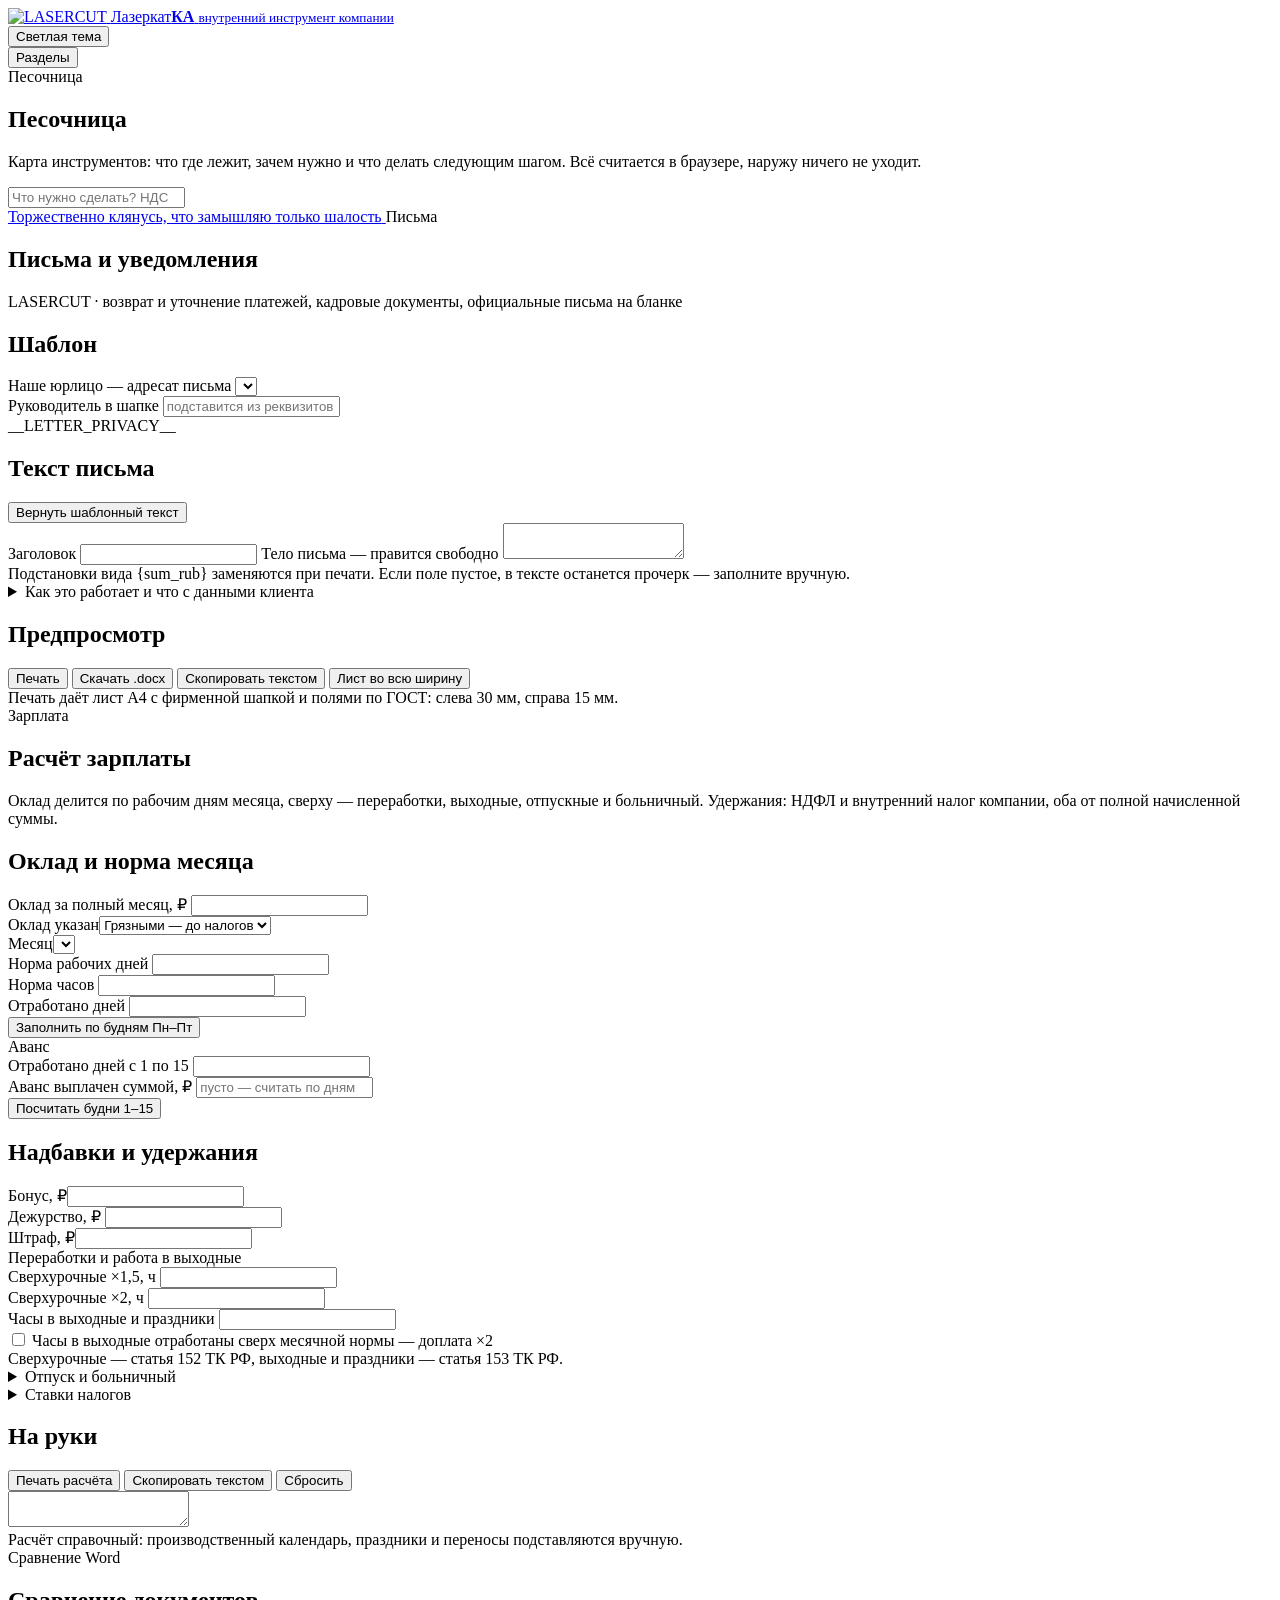
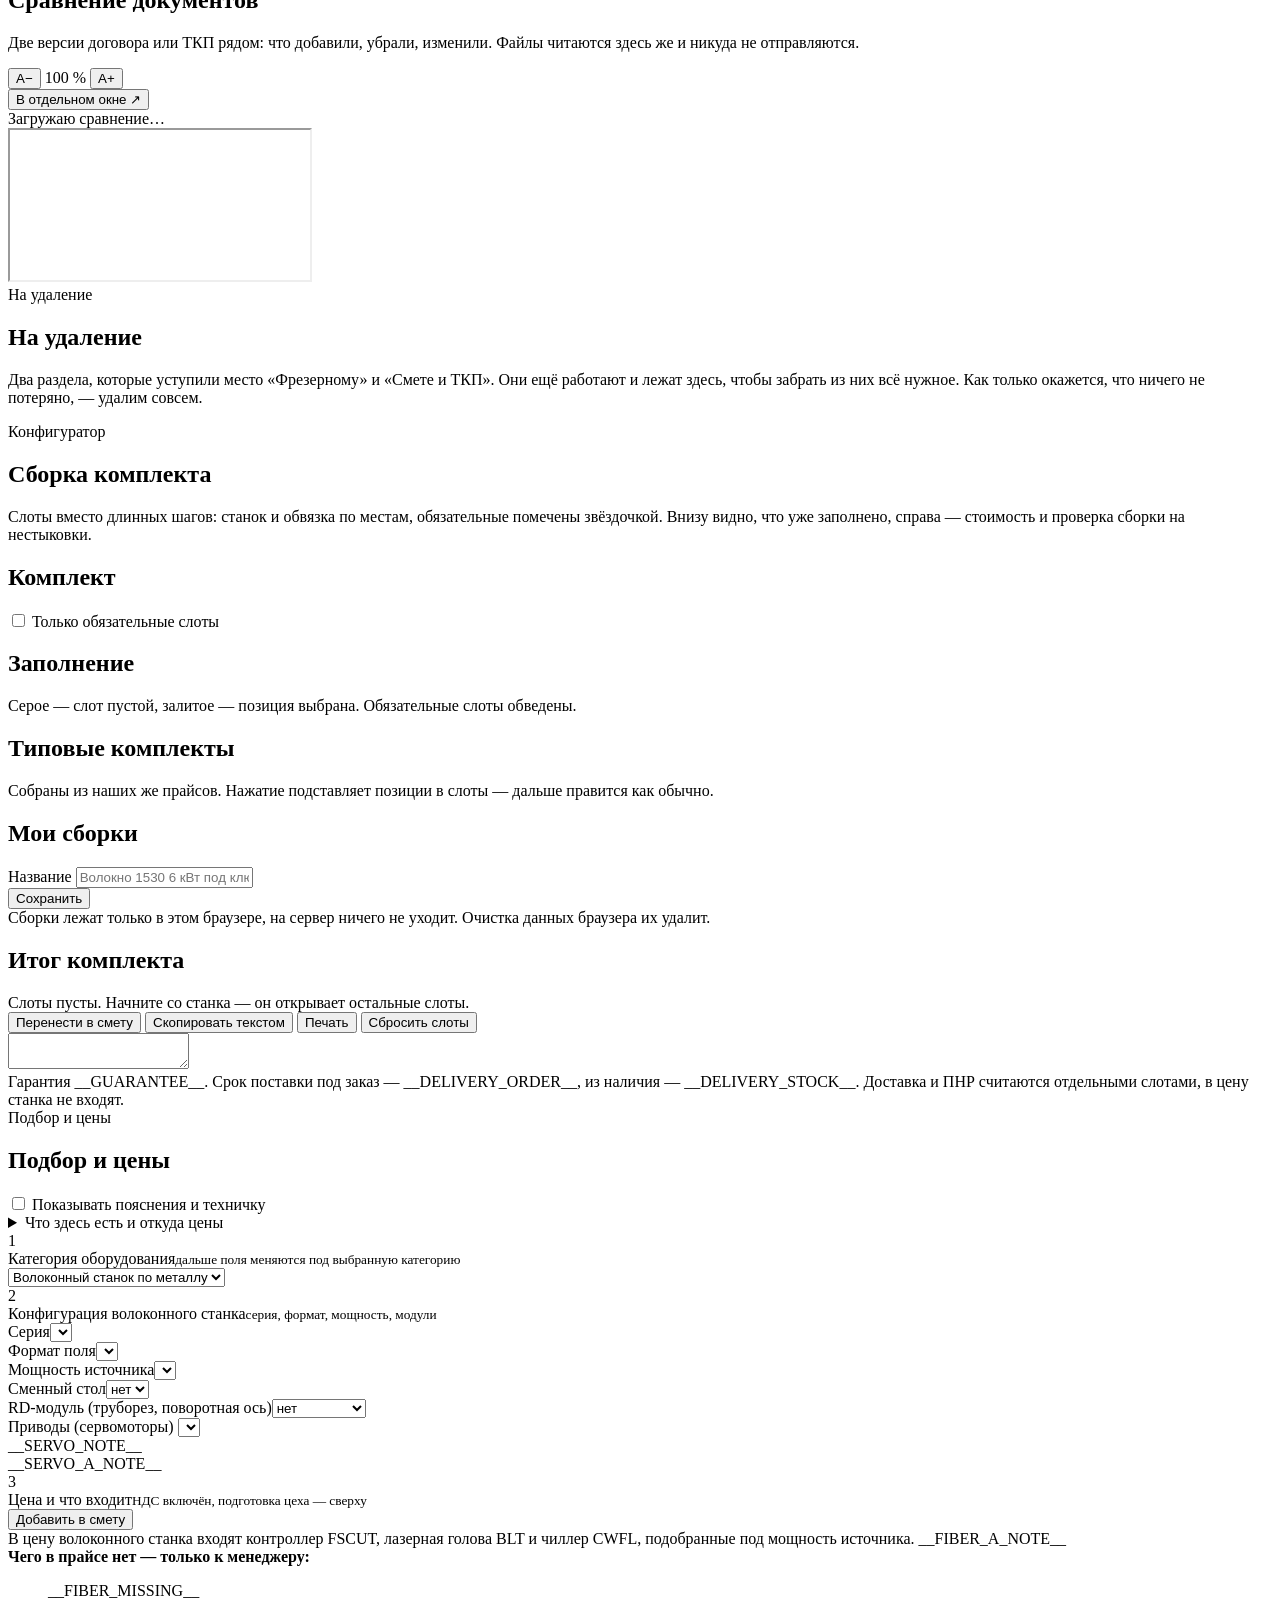
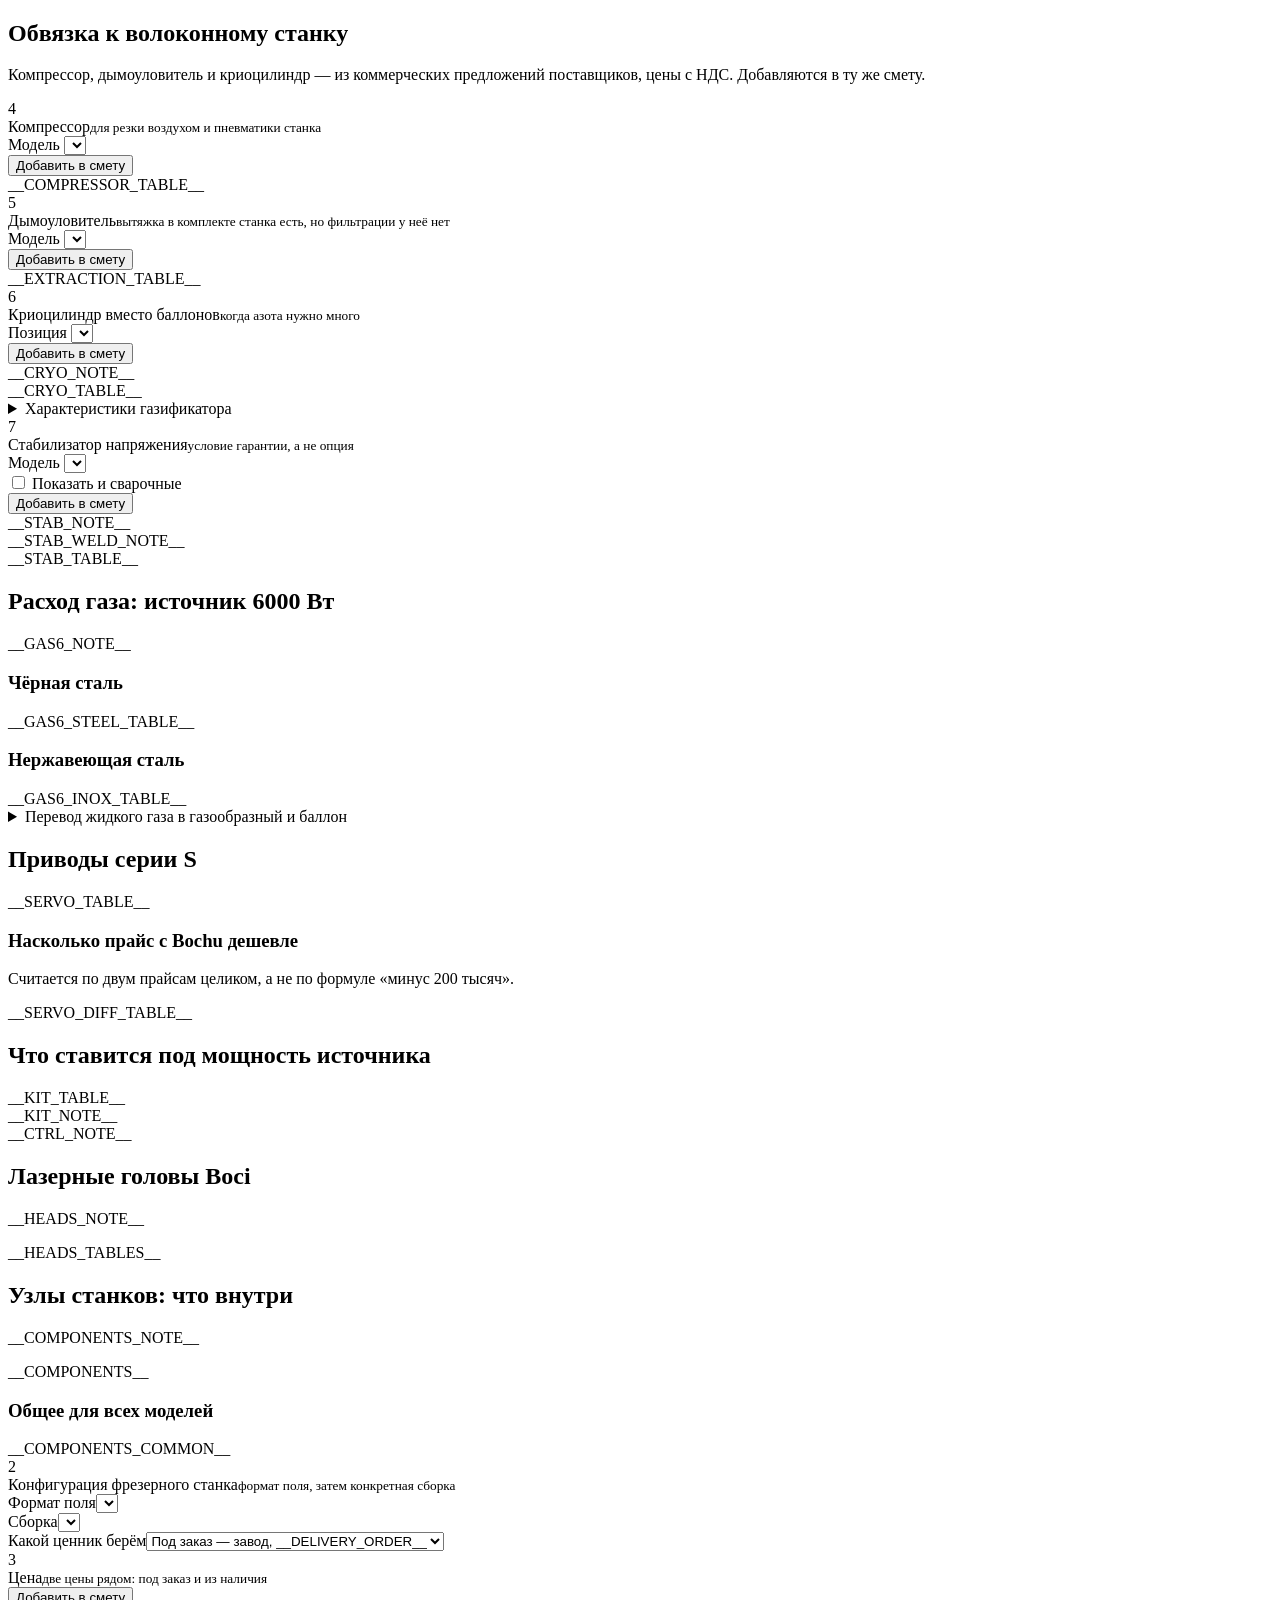
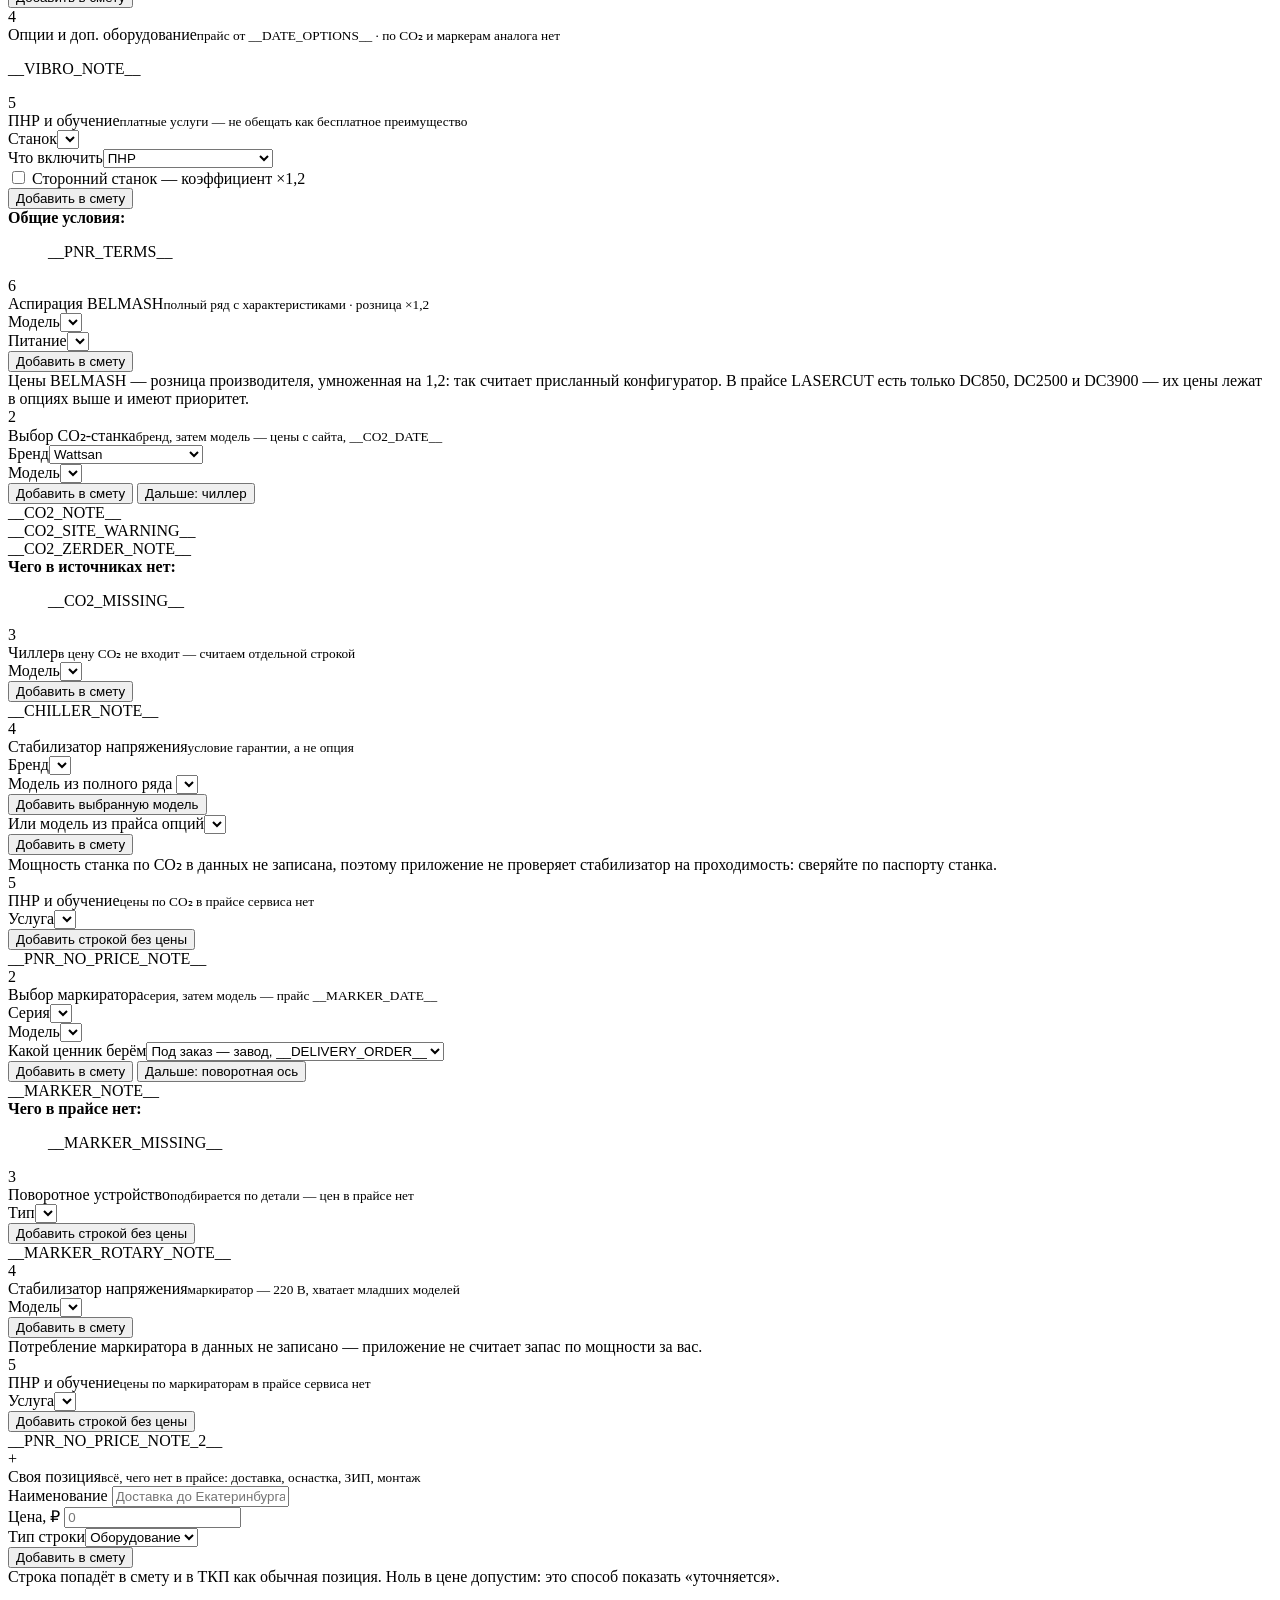
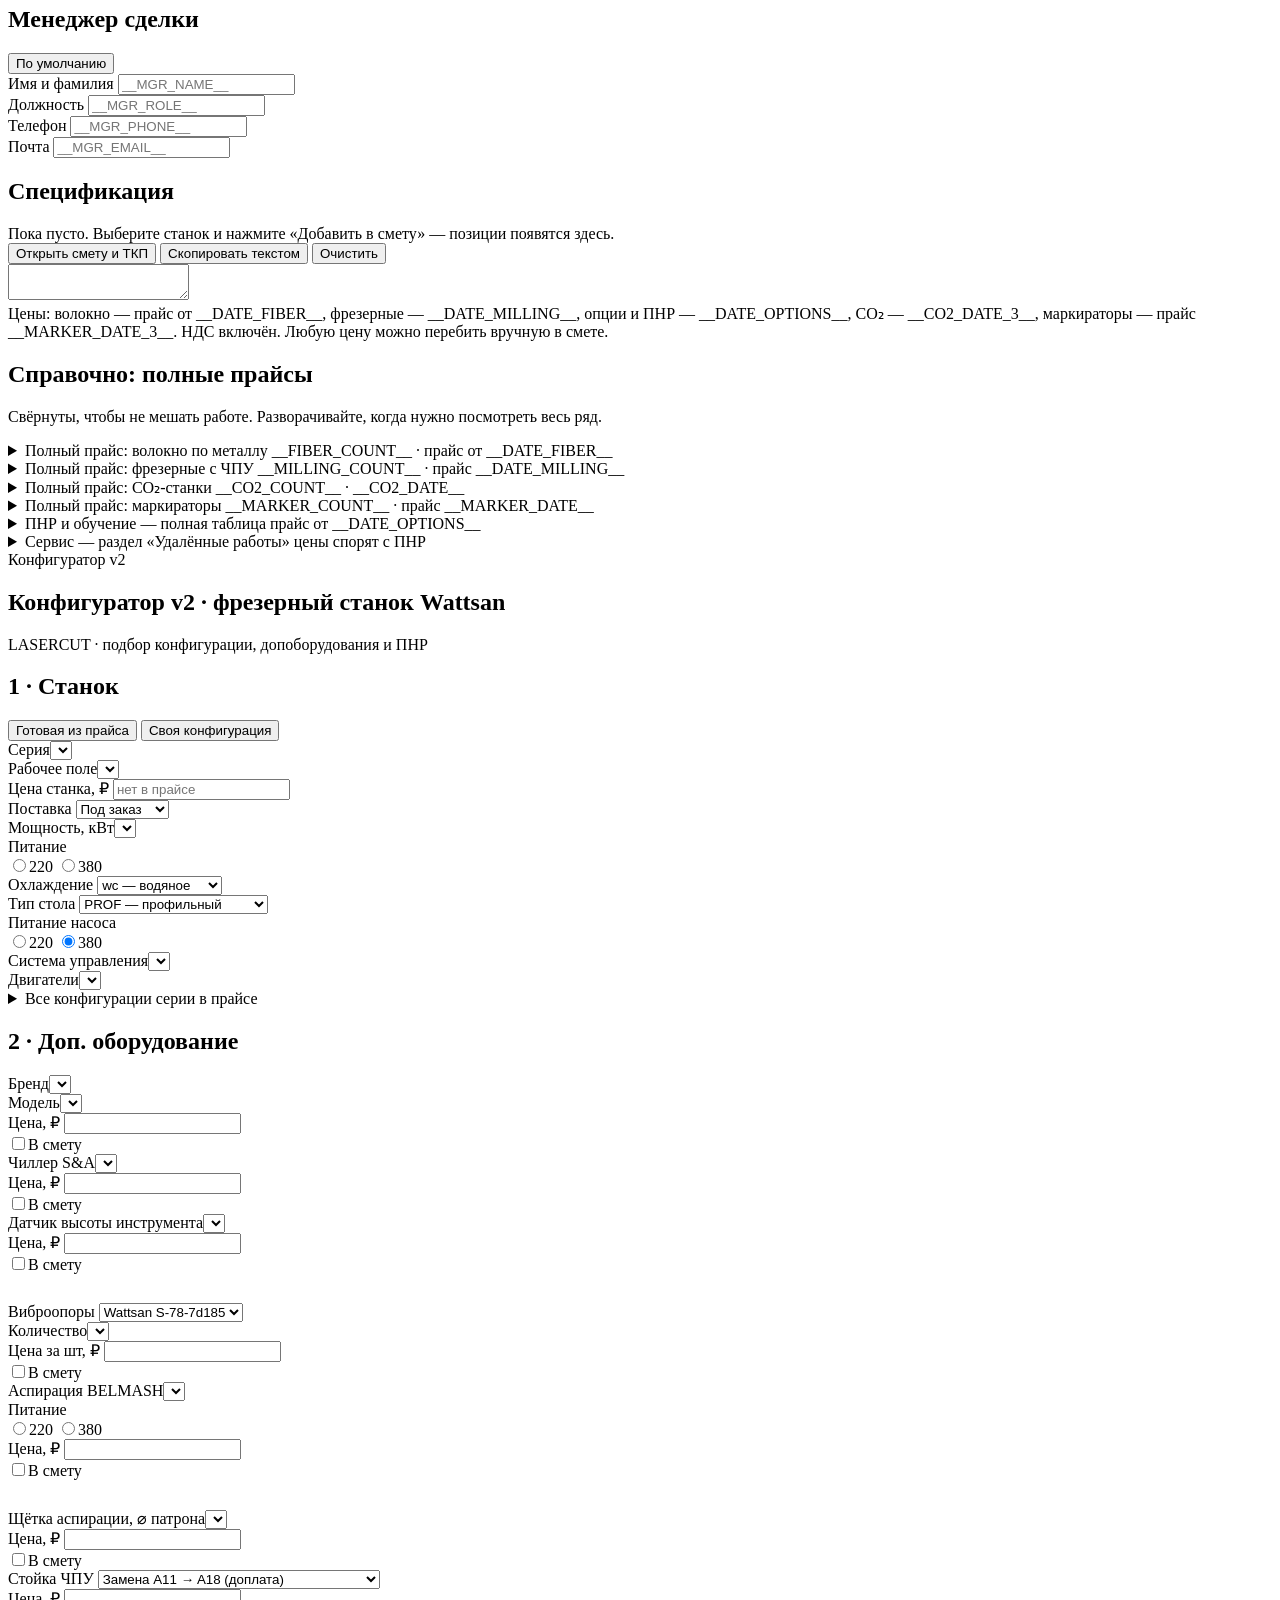
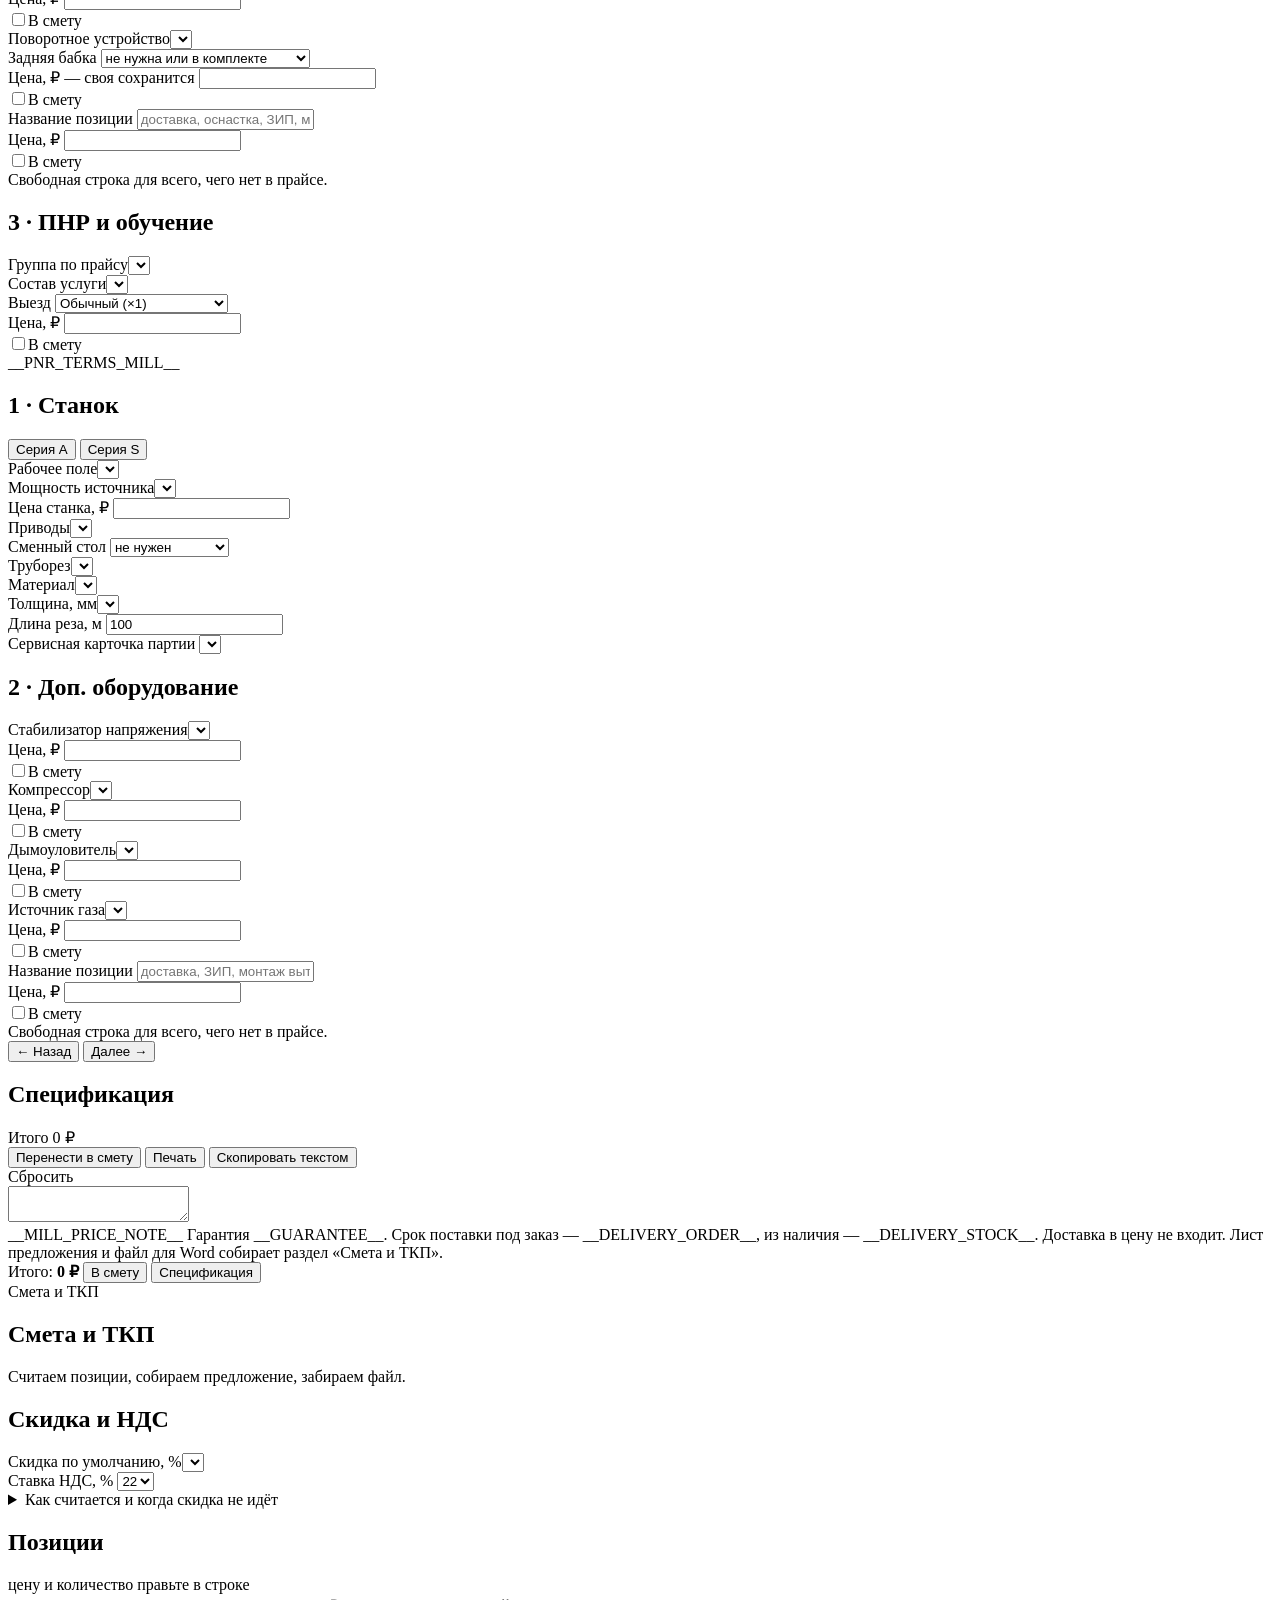
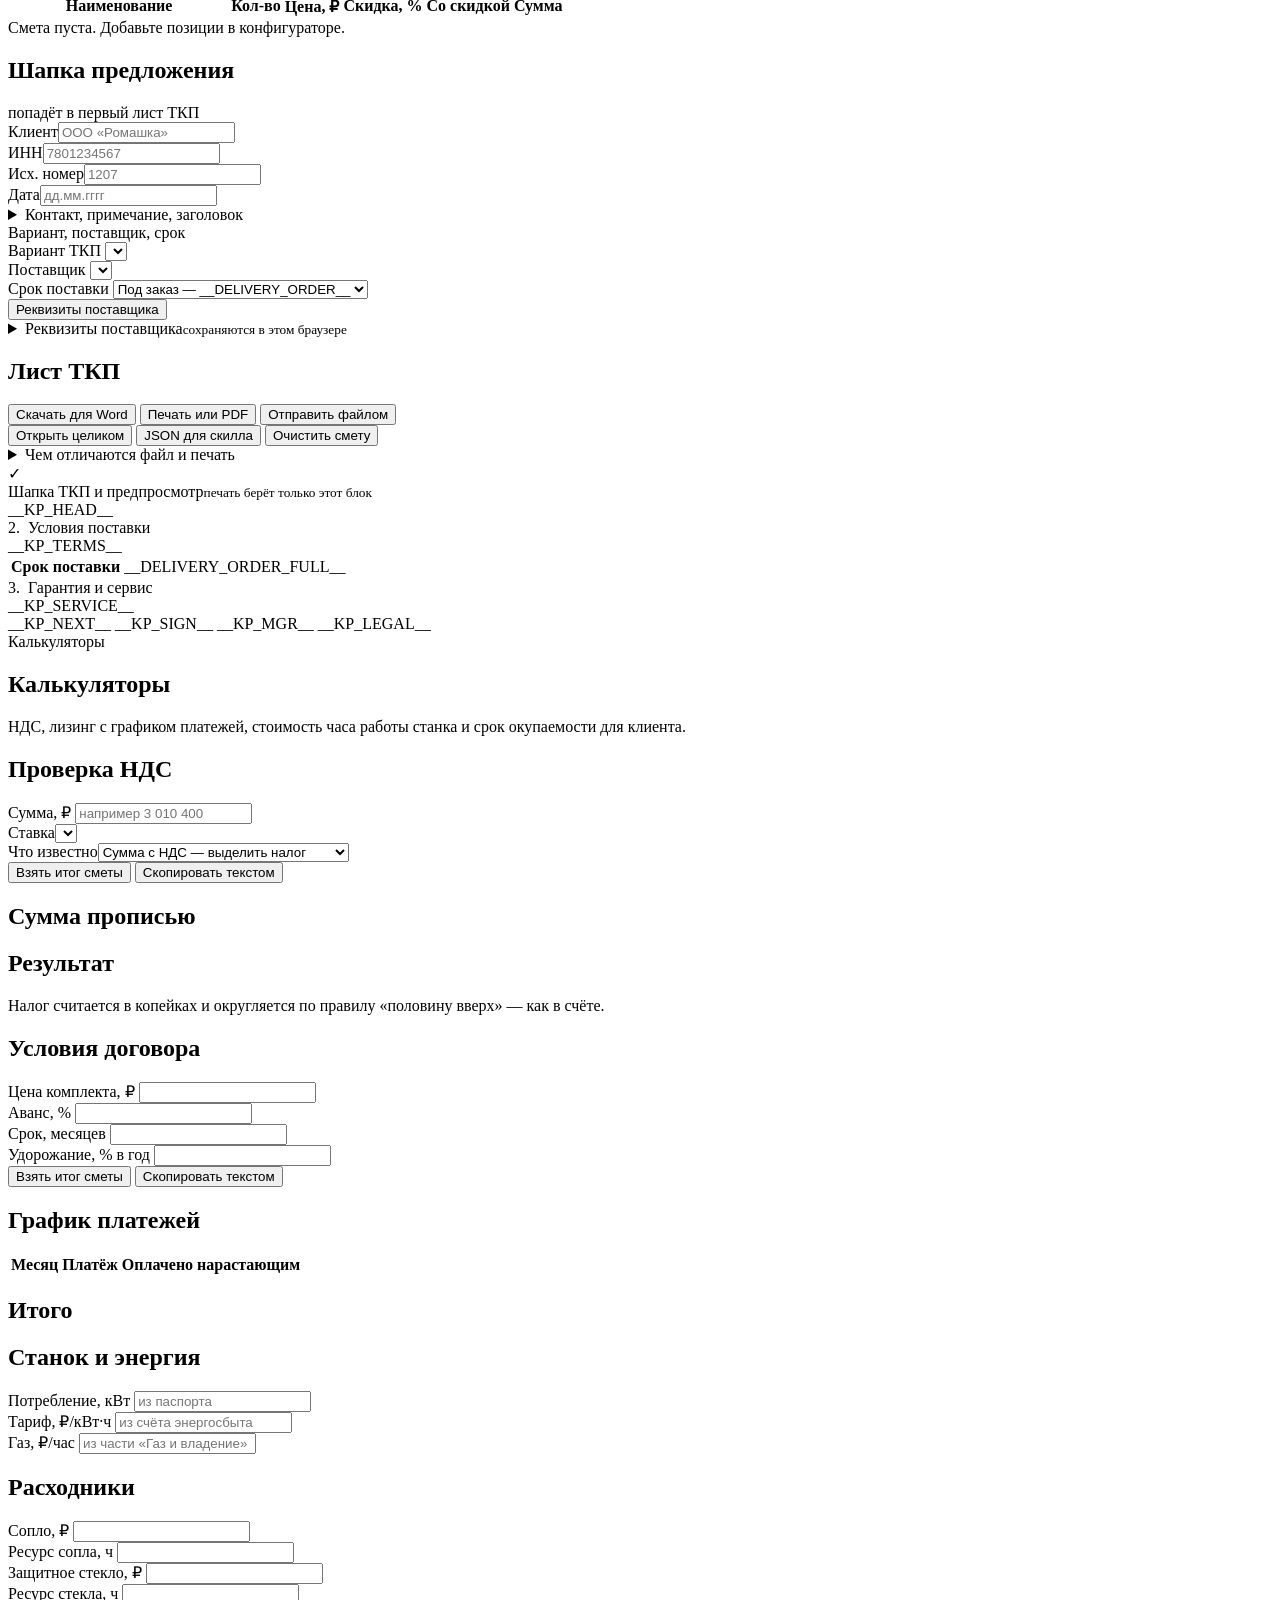
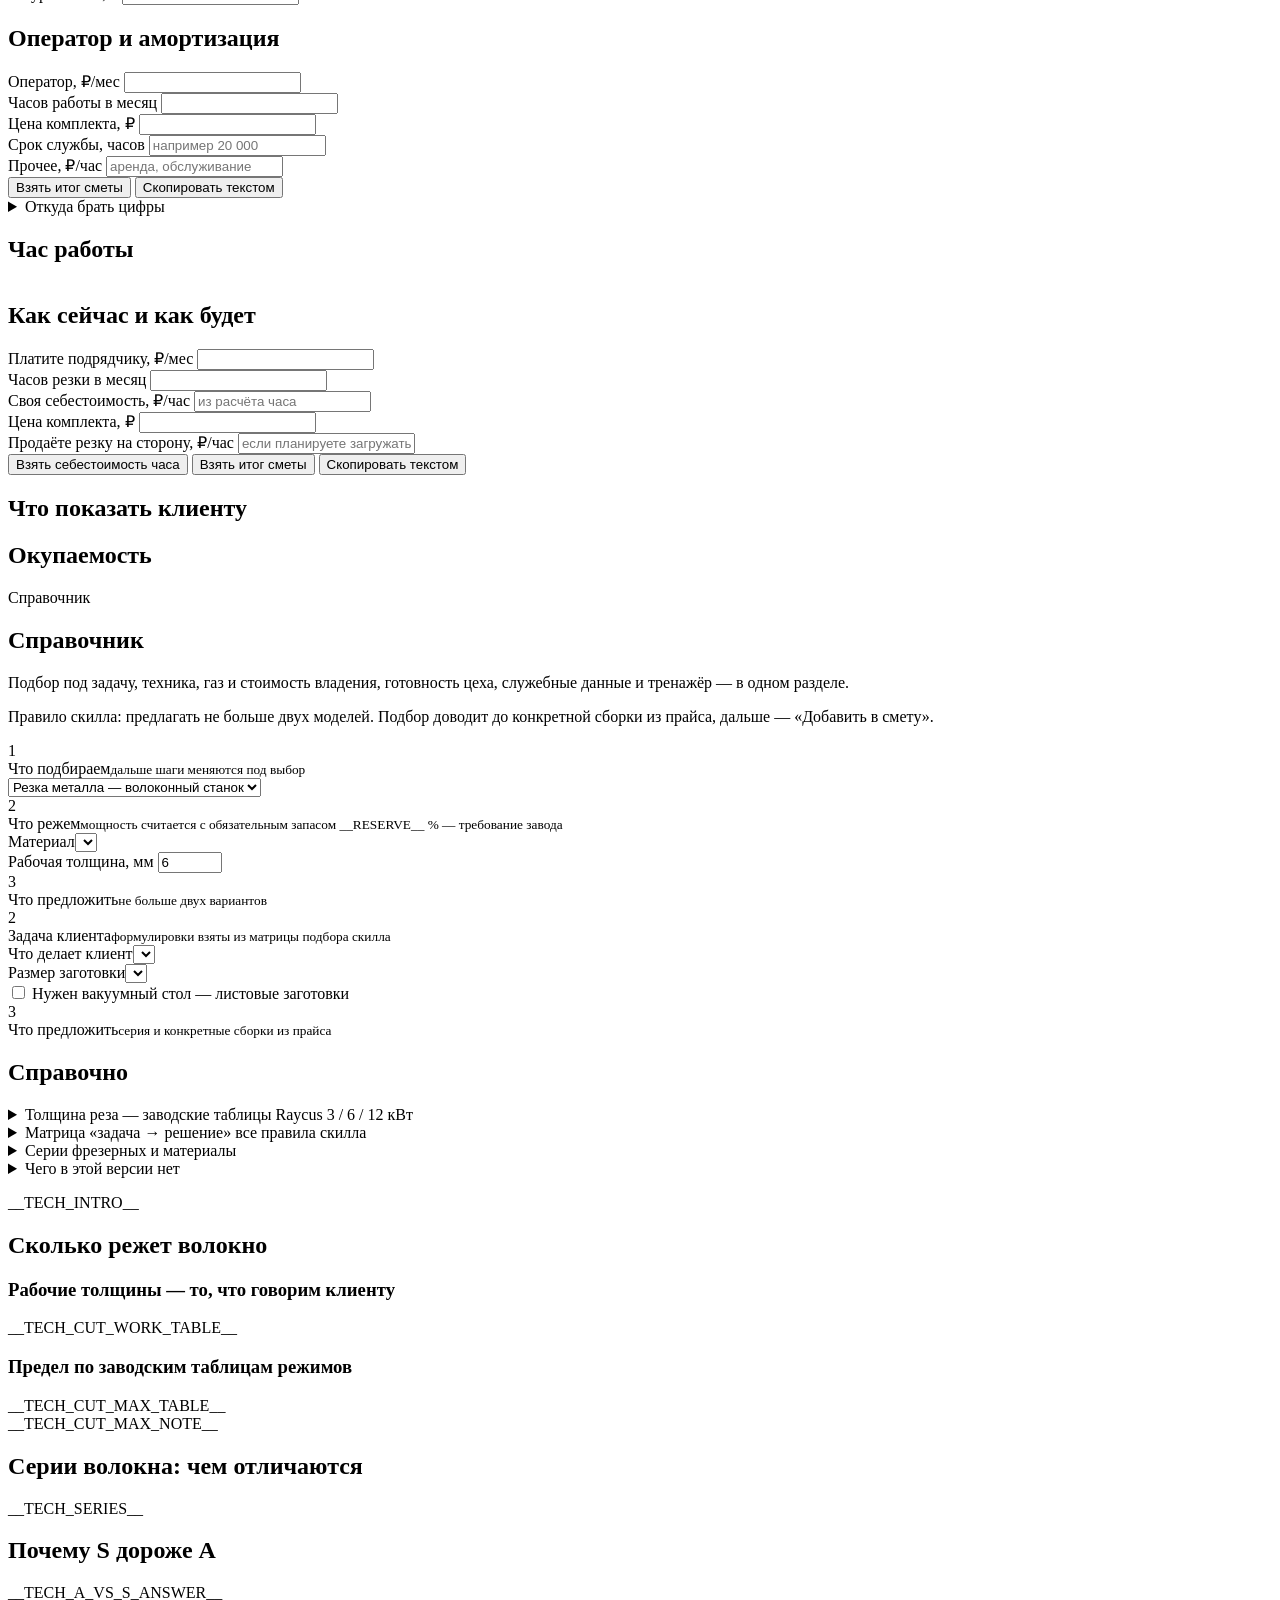
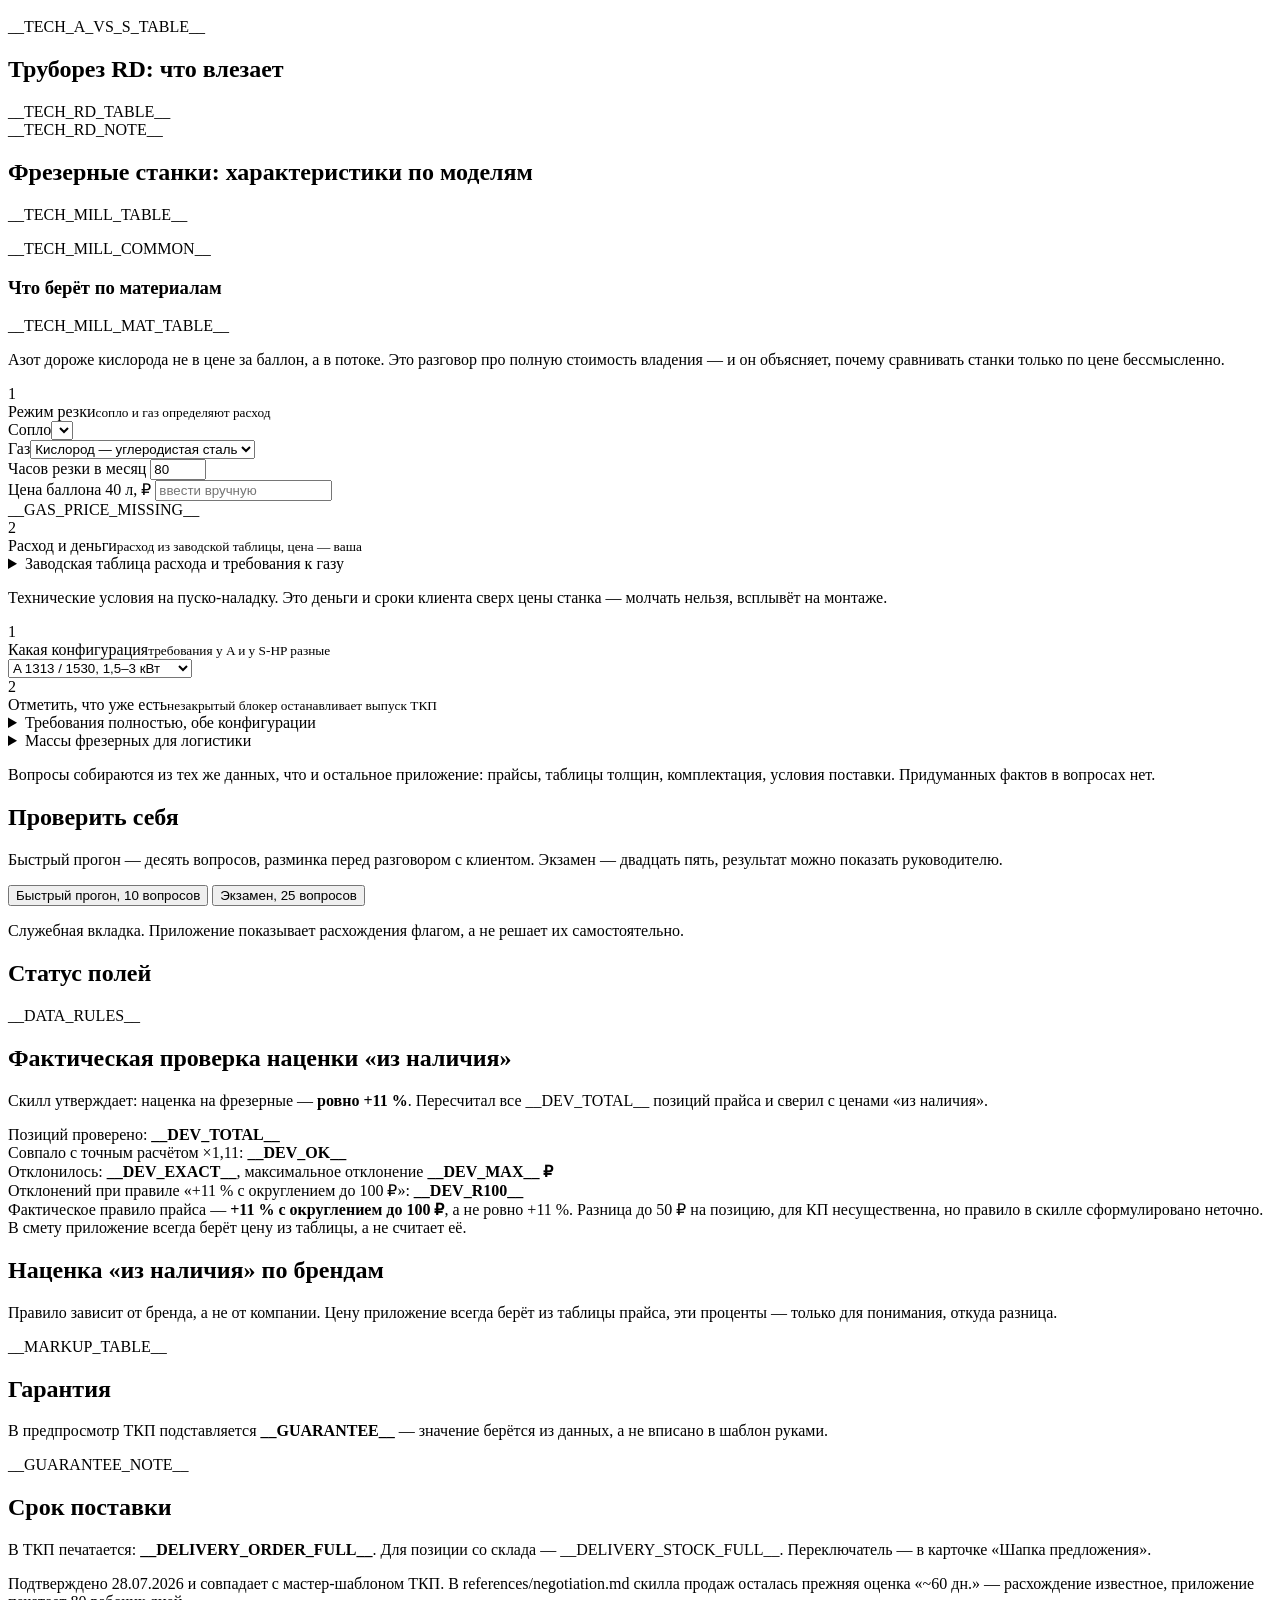
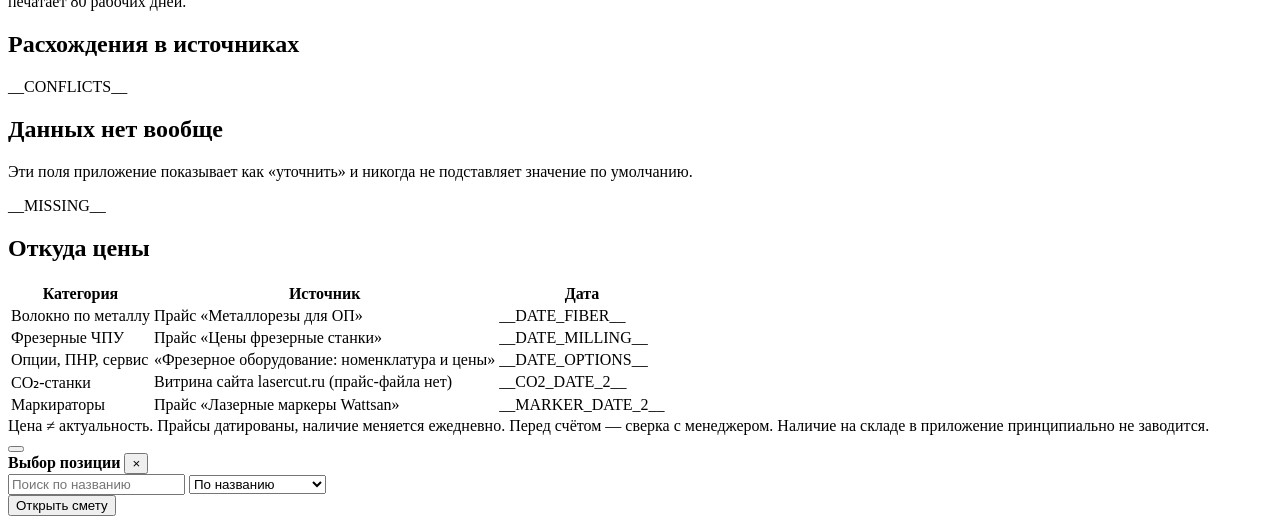
==== commit ab84f9e2: "версия 53: конфигуратор волокна по структуре присланного файла [skip ci] Срок поставки из наличия — " ====
--- a/src/template.html
+++ b/src/template.html
@@ -1196,16 +1196,32 @@
       <div class="hints"><div class="hint">__PNR_TERMS_MILL__</div></div>
       <!-- По волокну строк ПНР в прайсе сервиса нет — цену спрашивают отдельно -->
       <div id="fbPnrBox" hidden>
-        <div class="panehead">
-          <div class="f"><label for="fbPnrN">Услуга</label>
-            <input id="fbPnrN" type="text" value="Пусконаладка и обучение оператора"></div>
+        <div class="panehead b5">
+          <div class="f"><label for="fbPnrGroup">Группа по прайсу</label>
+            <select id="fbPnrGroup"></select></div>
+          <div class="f"><label for="fbPnrVar">Состав услуги</label>
+            <select id="fbPnrVar">
+              <option value="pnr">Только ПНР</option>
+              <option value="both">ПНР и обучение</option>
+              <option value="edu">Только обучение</option>
+            </select></div>
+          <div class="f"><label for="fbPnrK">Выезд</label>
+            <select id="fbPnrK">
+              <option value="10">Обычный (×1)</option>
+              <option value="12">Сторонний станок (×1,2)</option>
+            </select></div>
           <div class="f"><label for="fbPnrP">Цена, ₽</label>
             <input class="num" id="fbPnrP" type="number" min="0" step="1000"></div>
           <label class="tgl"><input type="checkbox" id="fbPnrOn"><span>В смету</span></label>
         </div>
-        <div class="hints"><div class="hint warn">В прайсе сервиса ПНР и обучение
-          расписаны только по фрезерным станкам. По волокну цену запрашивайте
-          у сервиса и ставьте вручную — приложение её не выдумывает.</div></div>
+        <div class="panehead">
+          <div class="f"><label for="fbPnrAdd">Доплата за узел</label>
+            <select id="fbPnrAdd"></select></div>
+          <div class="f"><label for="fbPnrAddP">Цена, ₽</label>
+            <input class="num" id="fbPnrAddP" type="number" min="0" step="1000"></div>
+          <label class="tgl"><input type="checkbox" id="fbPnrAddOn"><span>В смету</span></label>
+        </div>
+        <div class="hints" id="fbPnrHint"></div>
       </div>
     </div>
 
@@ -1228,19 +1244,43 @@
         <div class="f"><label for="fbServo">Приводы</label><select id="fbServo"></select></div>
       </div>
 
-      <div class="mhead tbl" id="fbOptsRow">
-        <div class="f"><label for="fbTable">Сменный стол</label>
-          <select id="fbTable">
-            <option value="0">не нужен</option>
-            <option value="1">да, второй стол</option>
-          </select></div>
-        <div class="f"><label for="fbRot">Труборез</label><select id="fbRot"></select></div>
-      </div>
-
-      <div id="fbKitCard"></div>
-      <div id="fbSeriesCard"></div>
-      <div class="hints" id="fbHints"></div>
-      <div id="fbSimilar"></div>
+      <div class="tabs noprint" id="fbMTabs"></div>
+
+      <div class="pane" id="fbm_src">
+        <div id="fbKitCard"></div>
+        <div id="fbSeriesCard"></div>
+        <div class="hints" id="fbHints"></div>
+      </div>
+
+      <div class="pane" id="fbm_opt">
+        <div class="mhead tbl" id="fbOptsRow">
+          <div class="f"><label for="fbTable">Сменный стол</label>
+            <select id="fbTable">
+              <option value="0">не нужен</option>
+              <option value="1">да, второй стол</option>
+            </select></div>
+          <div class="f"><label for="fbRot">Труборез</label><select id="fbRot"></select></div>
+        </div>
+        <div id="fbSimilar"></div>
+      </div>
+
+      <div class="pane" id="fbm_cut">
+        <div class="mhead spin">
+          <div class="f"><label for="fbCutM">Материал</label><select id="fbCutM"></select></div>
+          <div class="f"><label for="fbCutT">Толщина, мм</label><select id="fbCutT"></select></div>
+          <div class="f"><label for="fbCutL">Длина реза, м</label>
+            <input class="num" id="fbCutL" type="number" min="0" step="10" value="100"></div>
+        </div>
+        <div id="fbCutCard"></div>
+      </div>
+
+      <div class="pane" id="fbm_unit">
+        <div class="mhead tbl">
+          <div class="f"><label for="fbUnit">Сервисная карточка партии</label>
+            <select id="fbUnit"></select></div>
+        </div>
+        <div id="fbUnitCard"></div>
+      </div>
     </div>
 
     <!-- ============ ВОЛОКНО: обвязка ============ -->
@@ -1288,6 +1328,11 @@
           <label class="tgl"><input type="checkbox" id="fbCryoOn"><span>В смету</span></label>
         </div>
         <div id="fbCryoCard"></div><div class="hints" id="fbCryoHint"></div>
+      </div>
+
+      <div class="pane" id="fbp_shop">
+        <div id="fbShopCard"></div>
+        <div class="hints" id="fbShopHint"></div>
       </div>
 
       <div class="pane" id="fbp_extra">
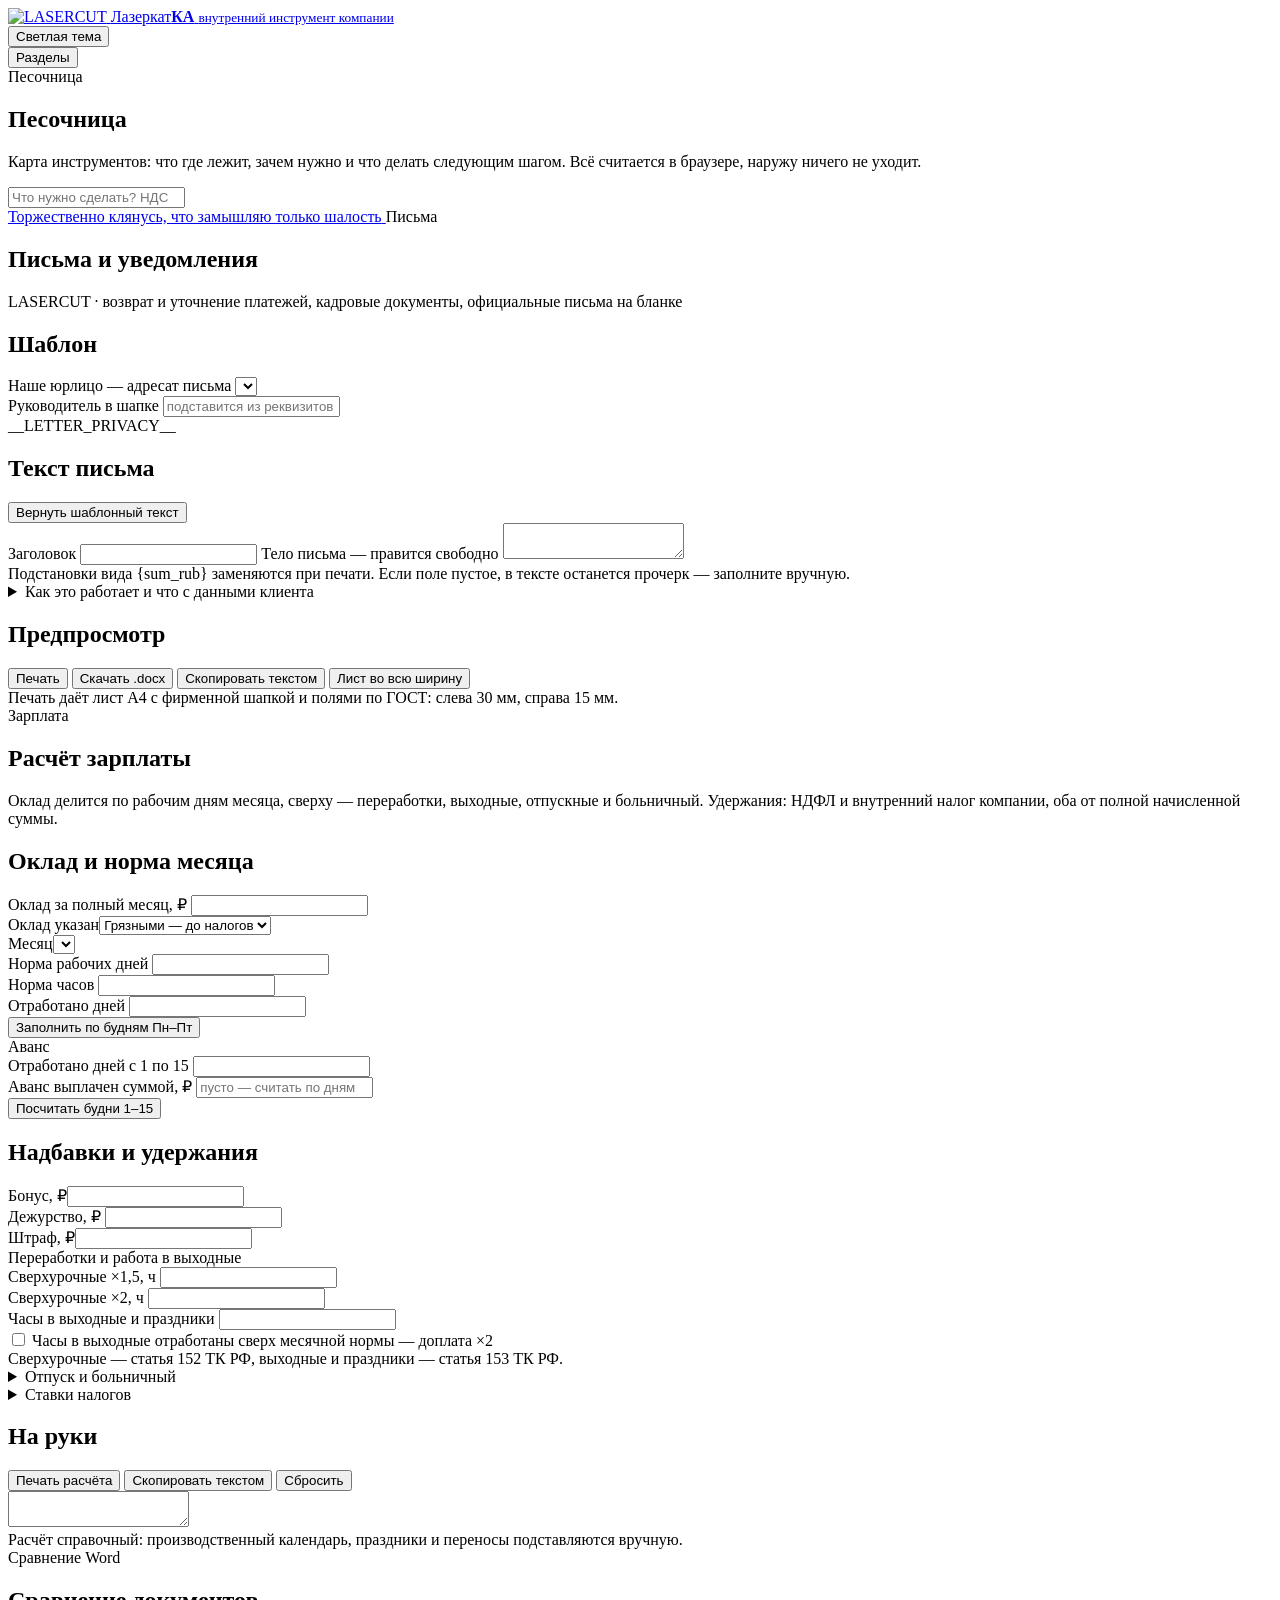
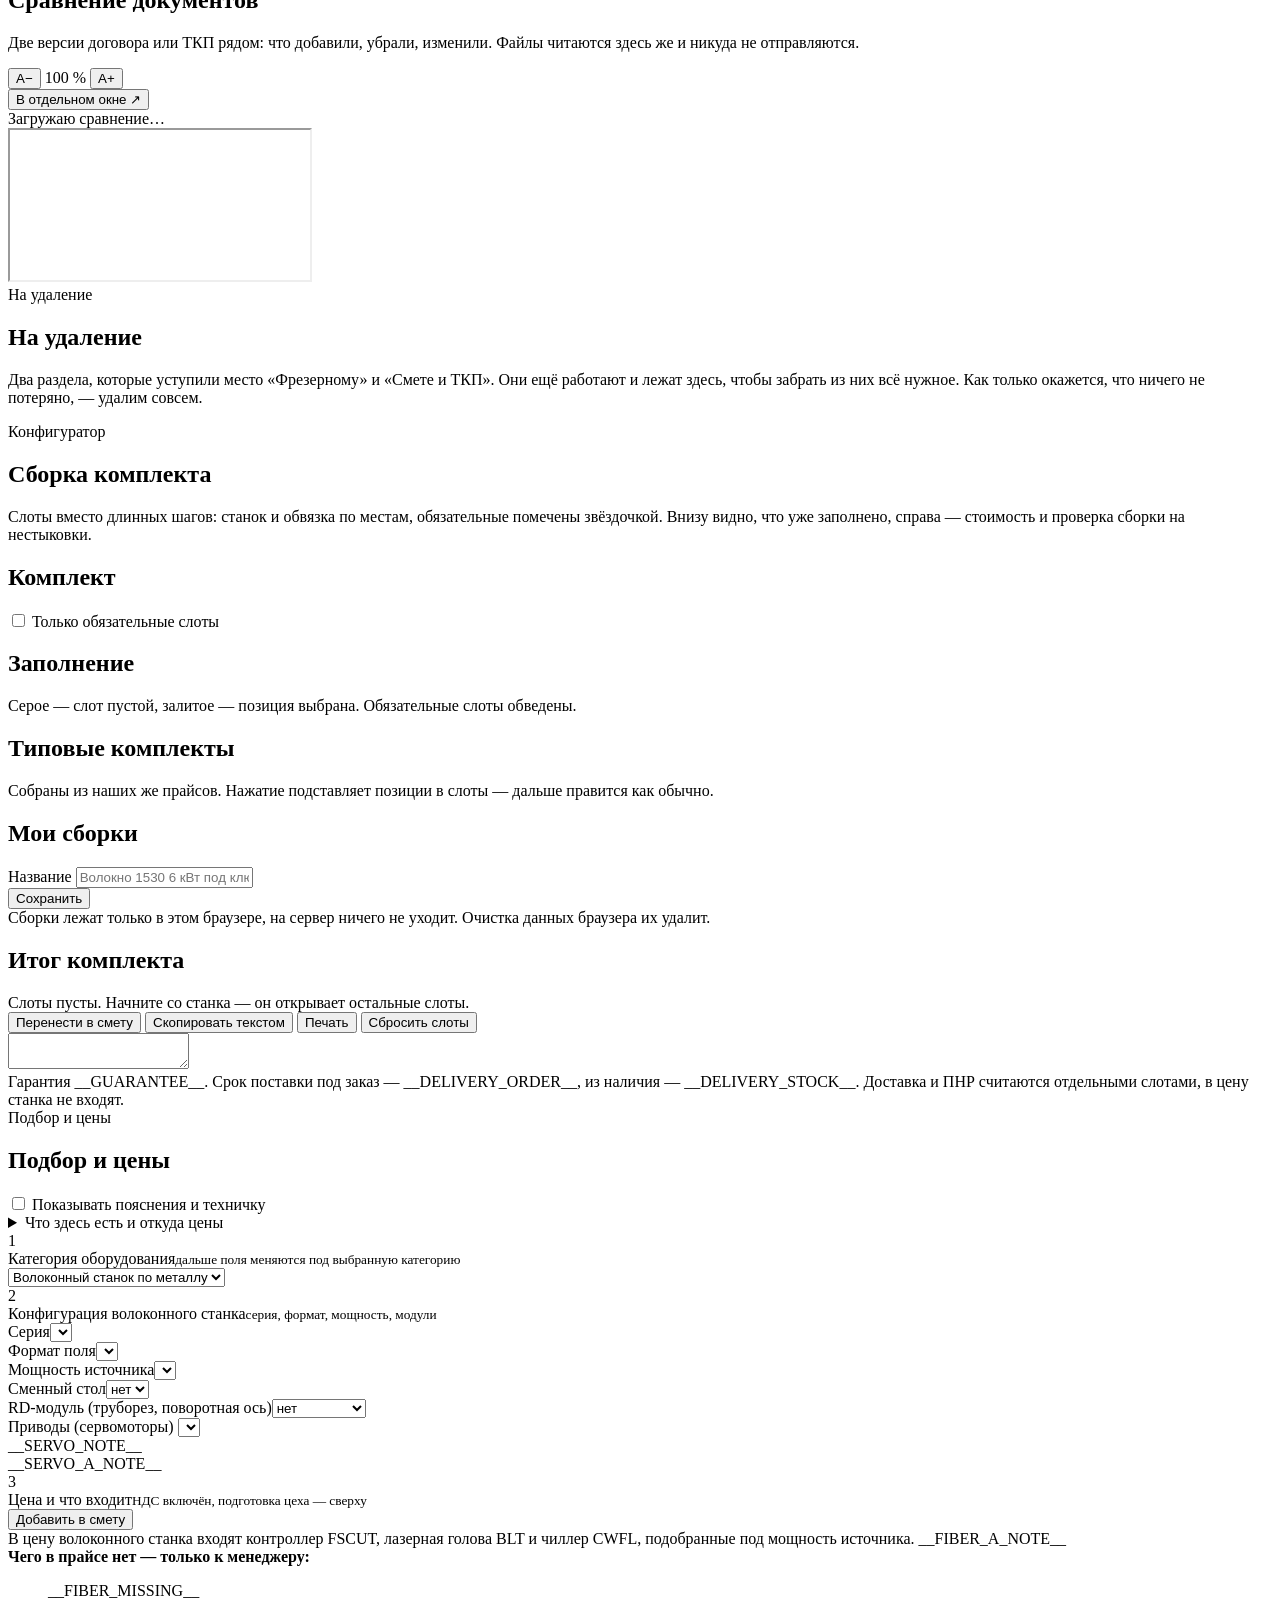
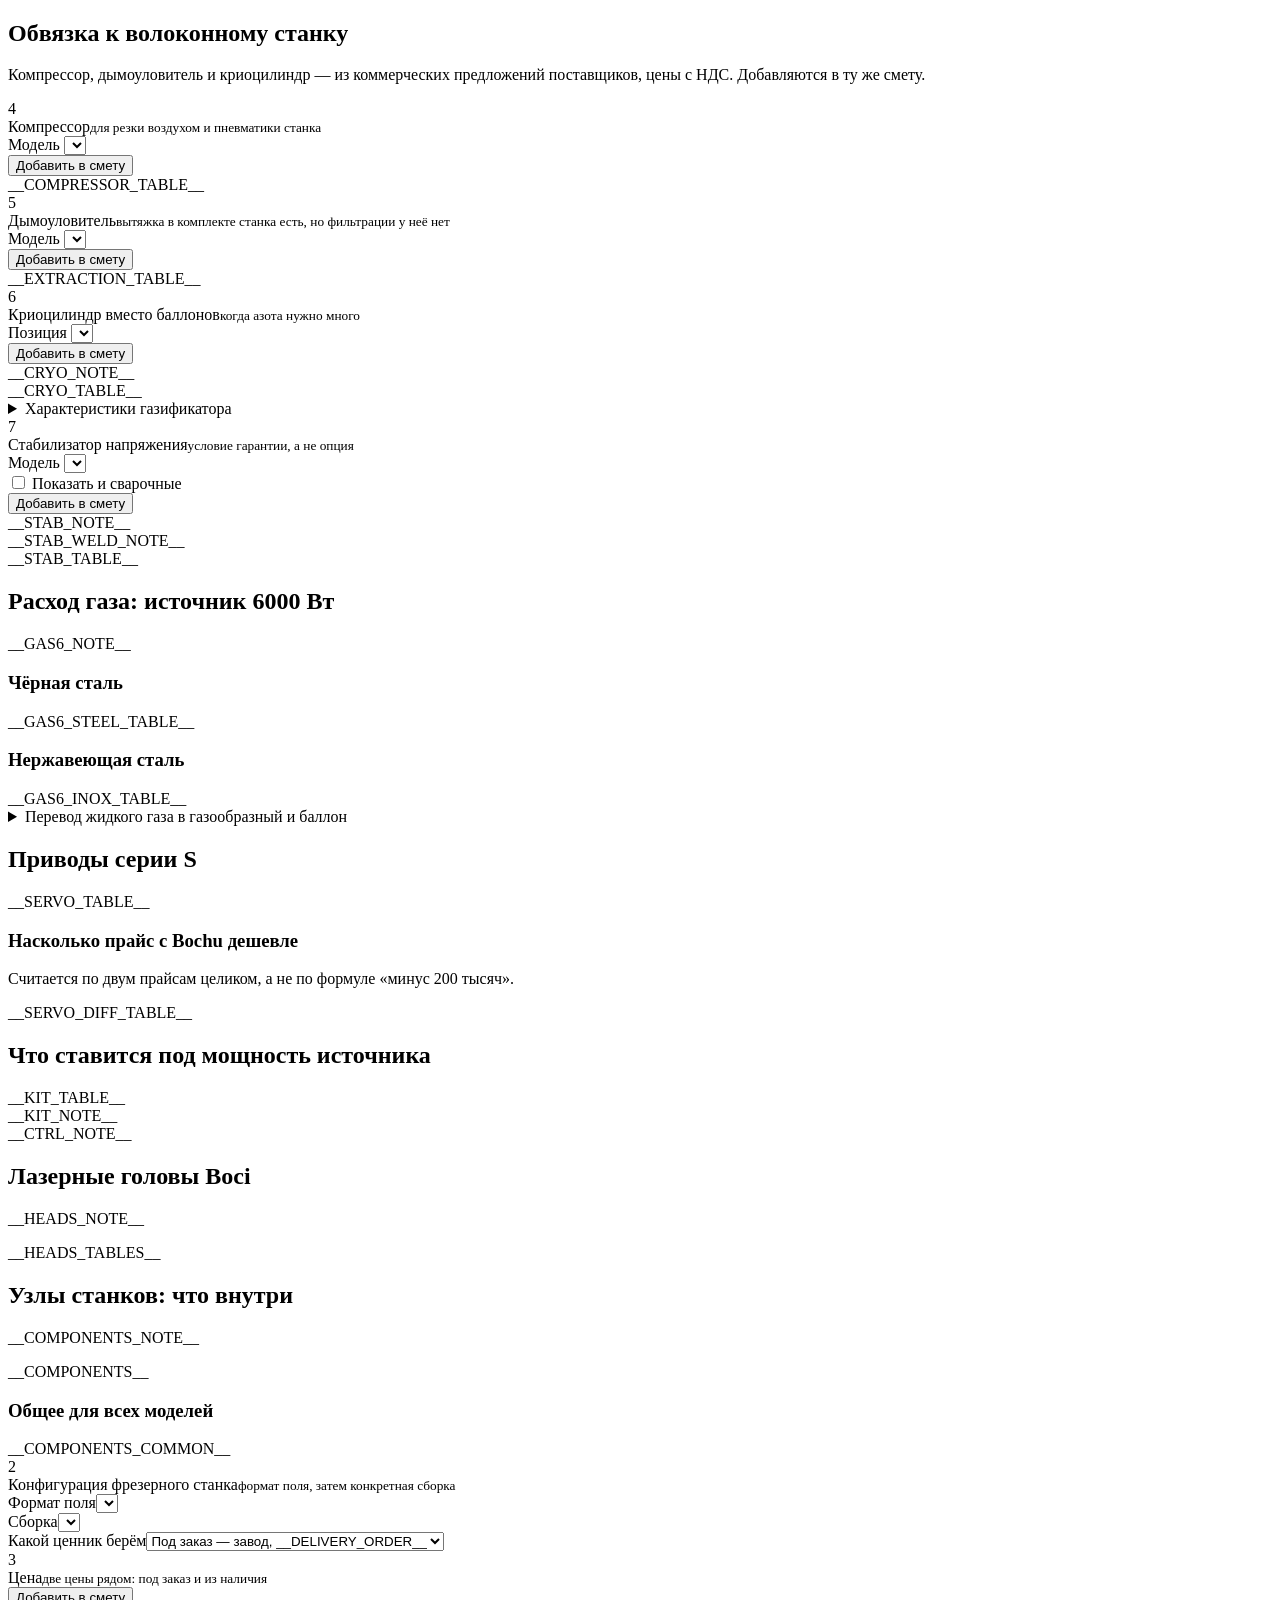
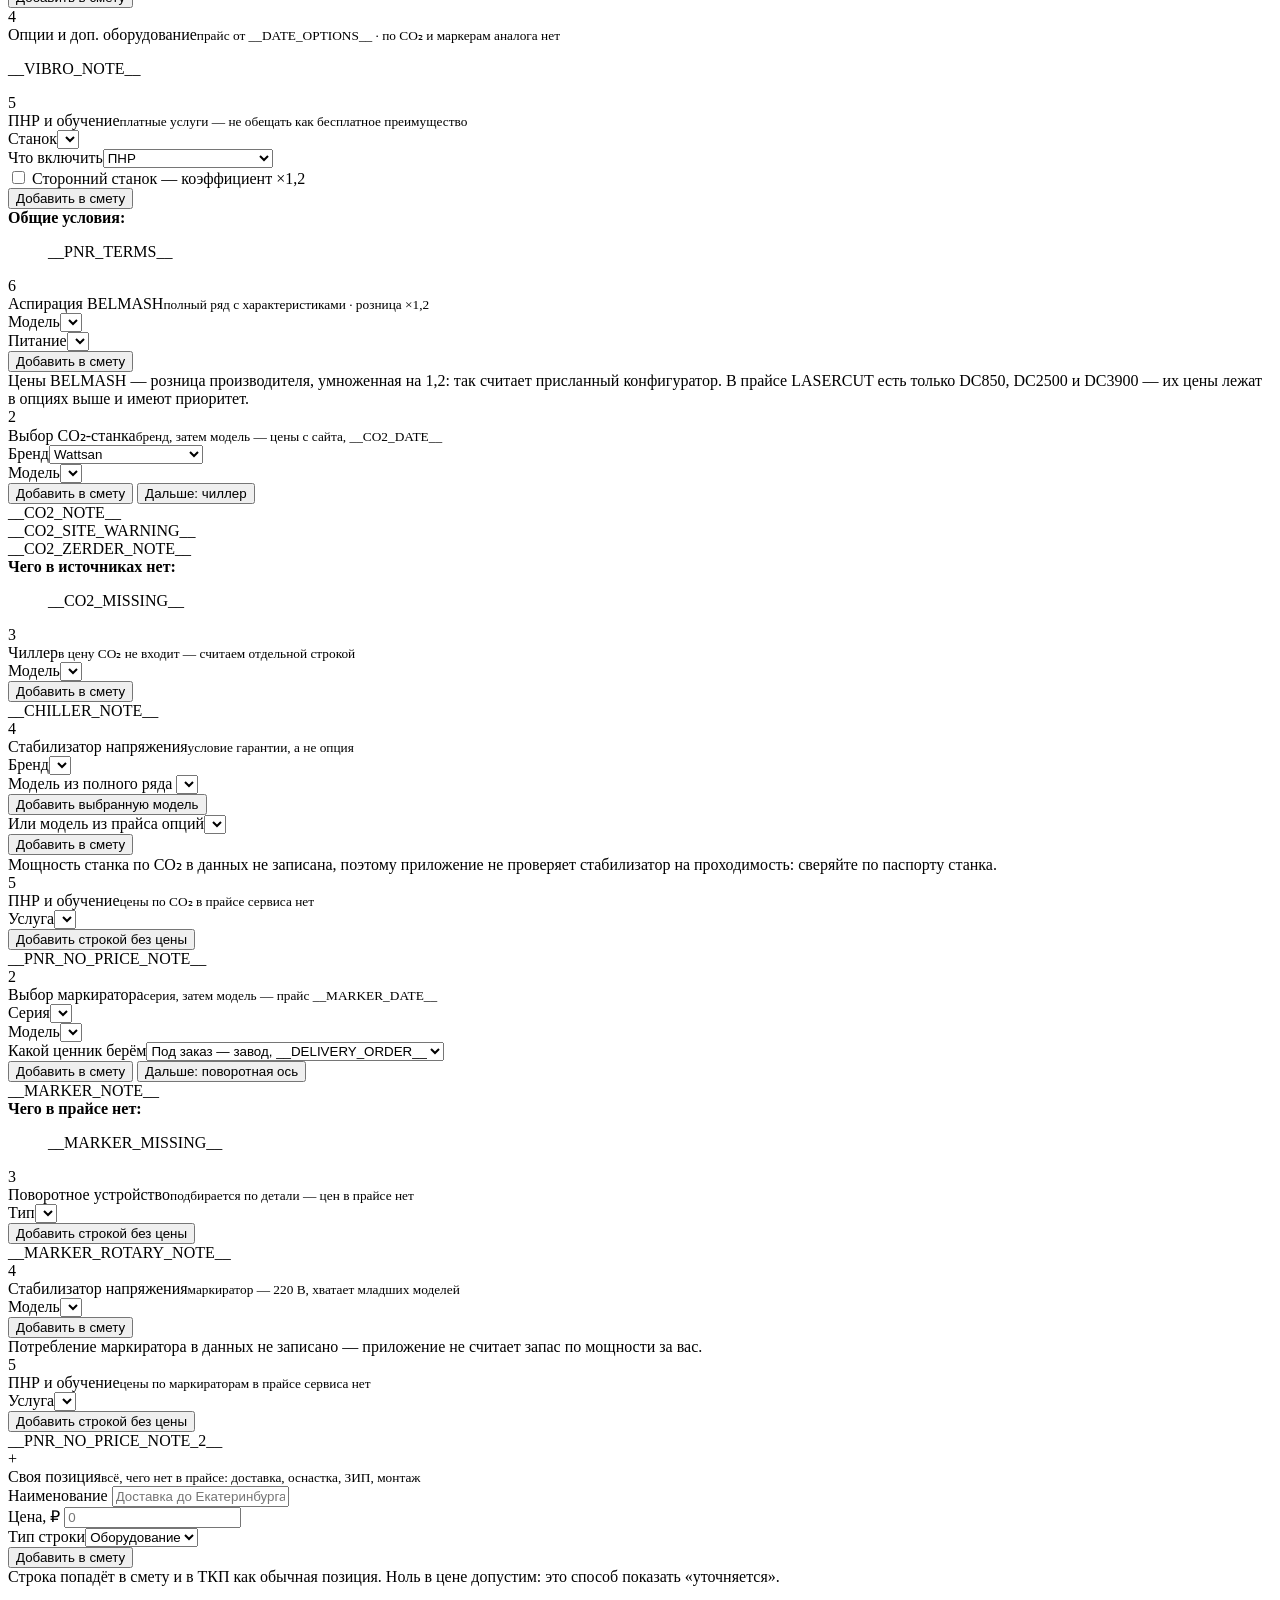
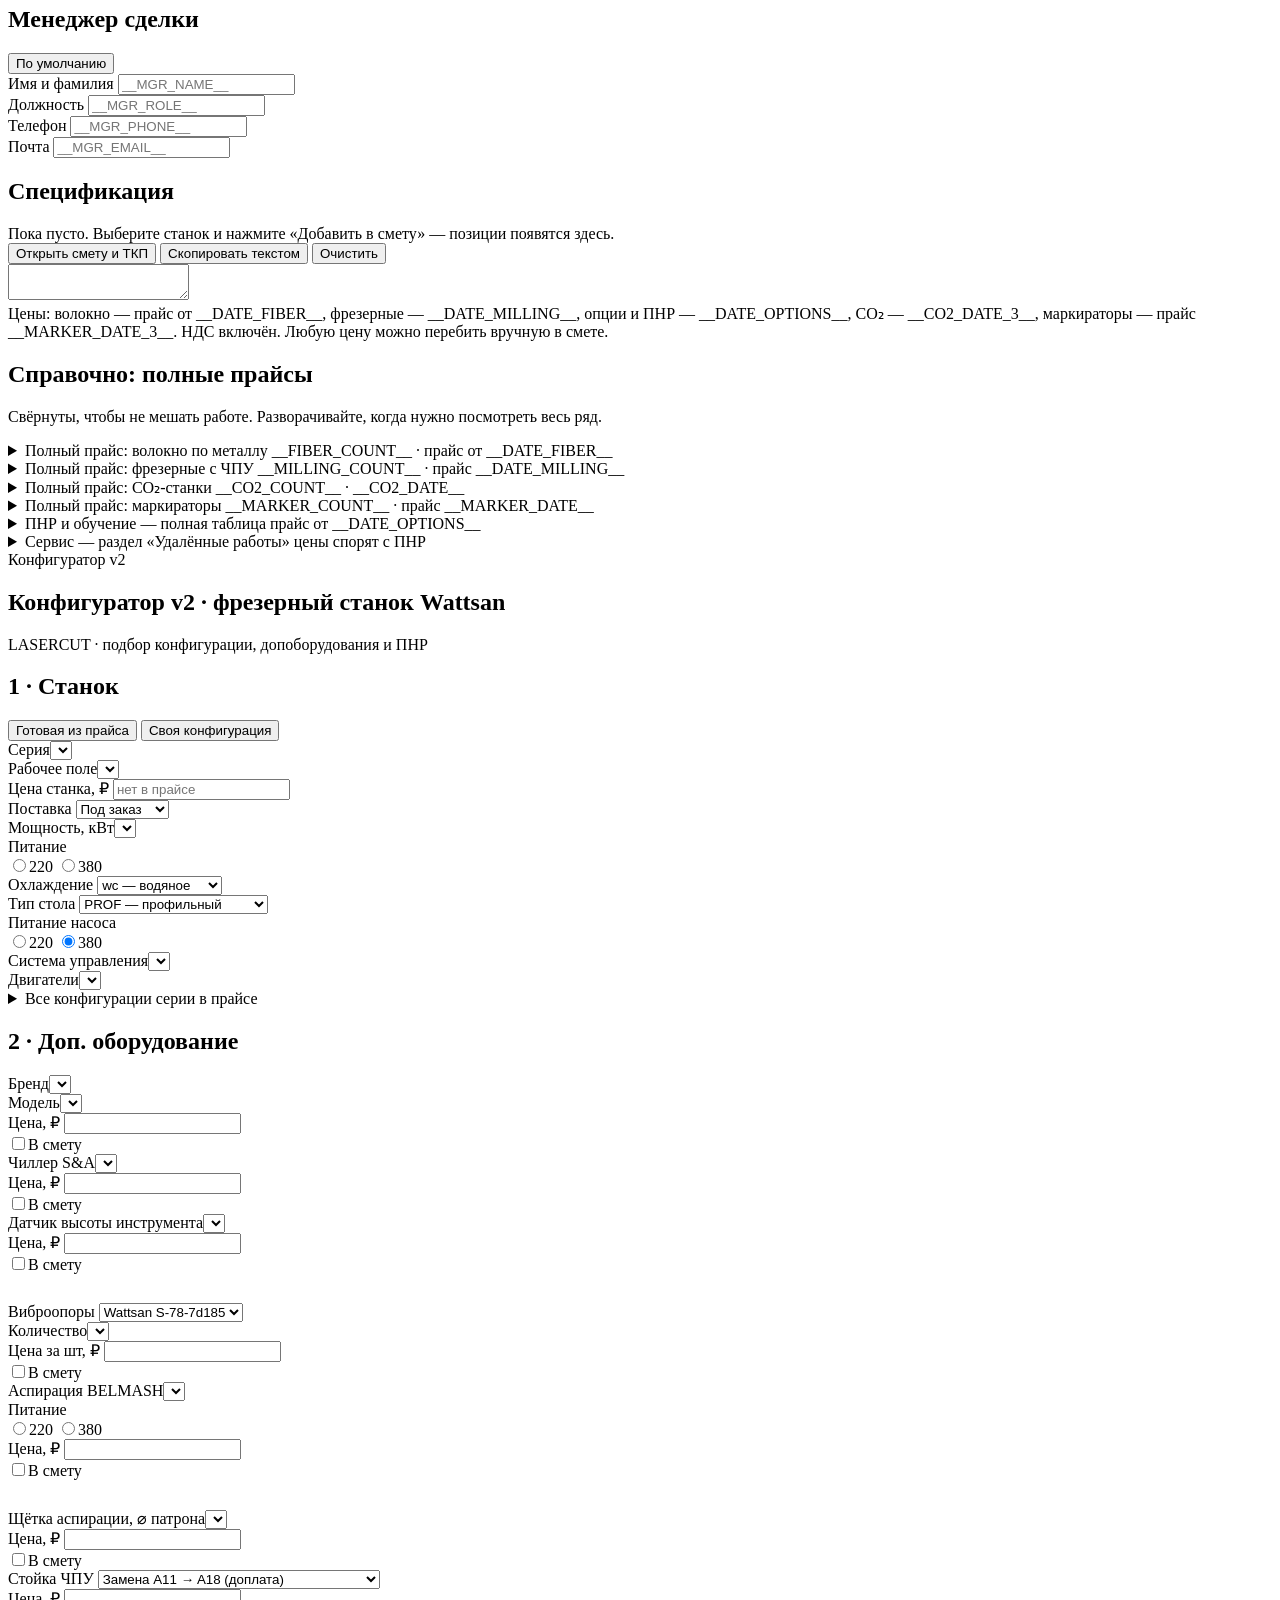
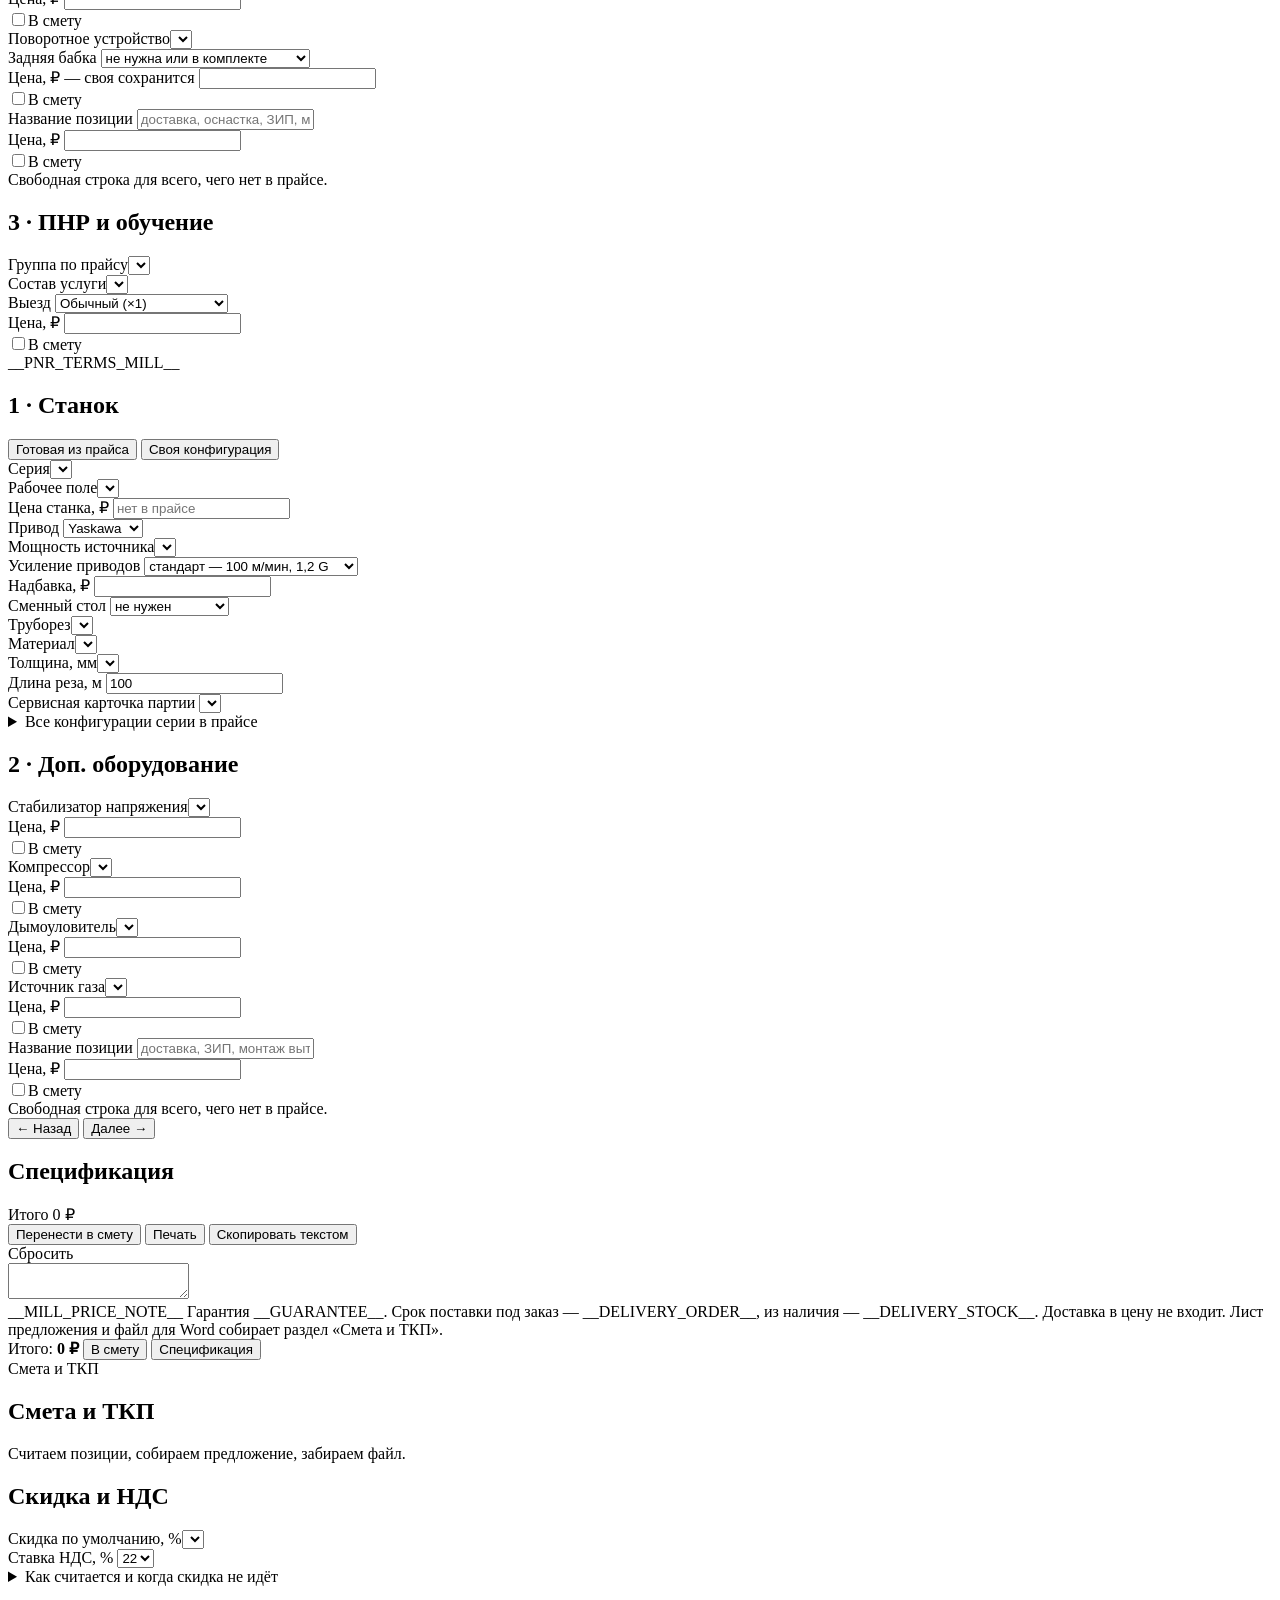
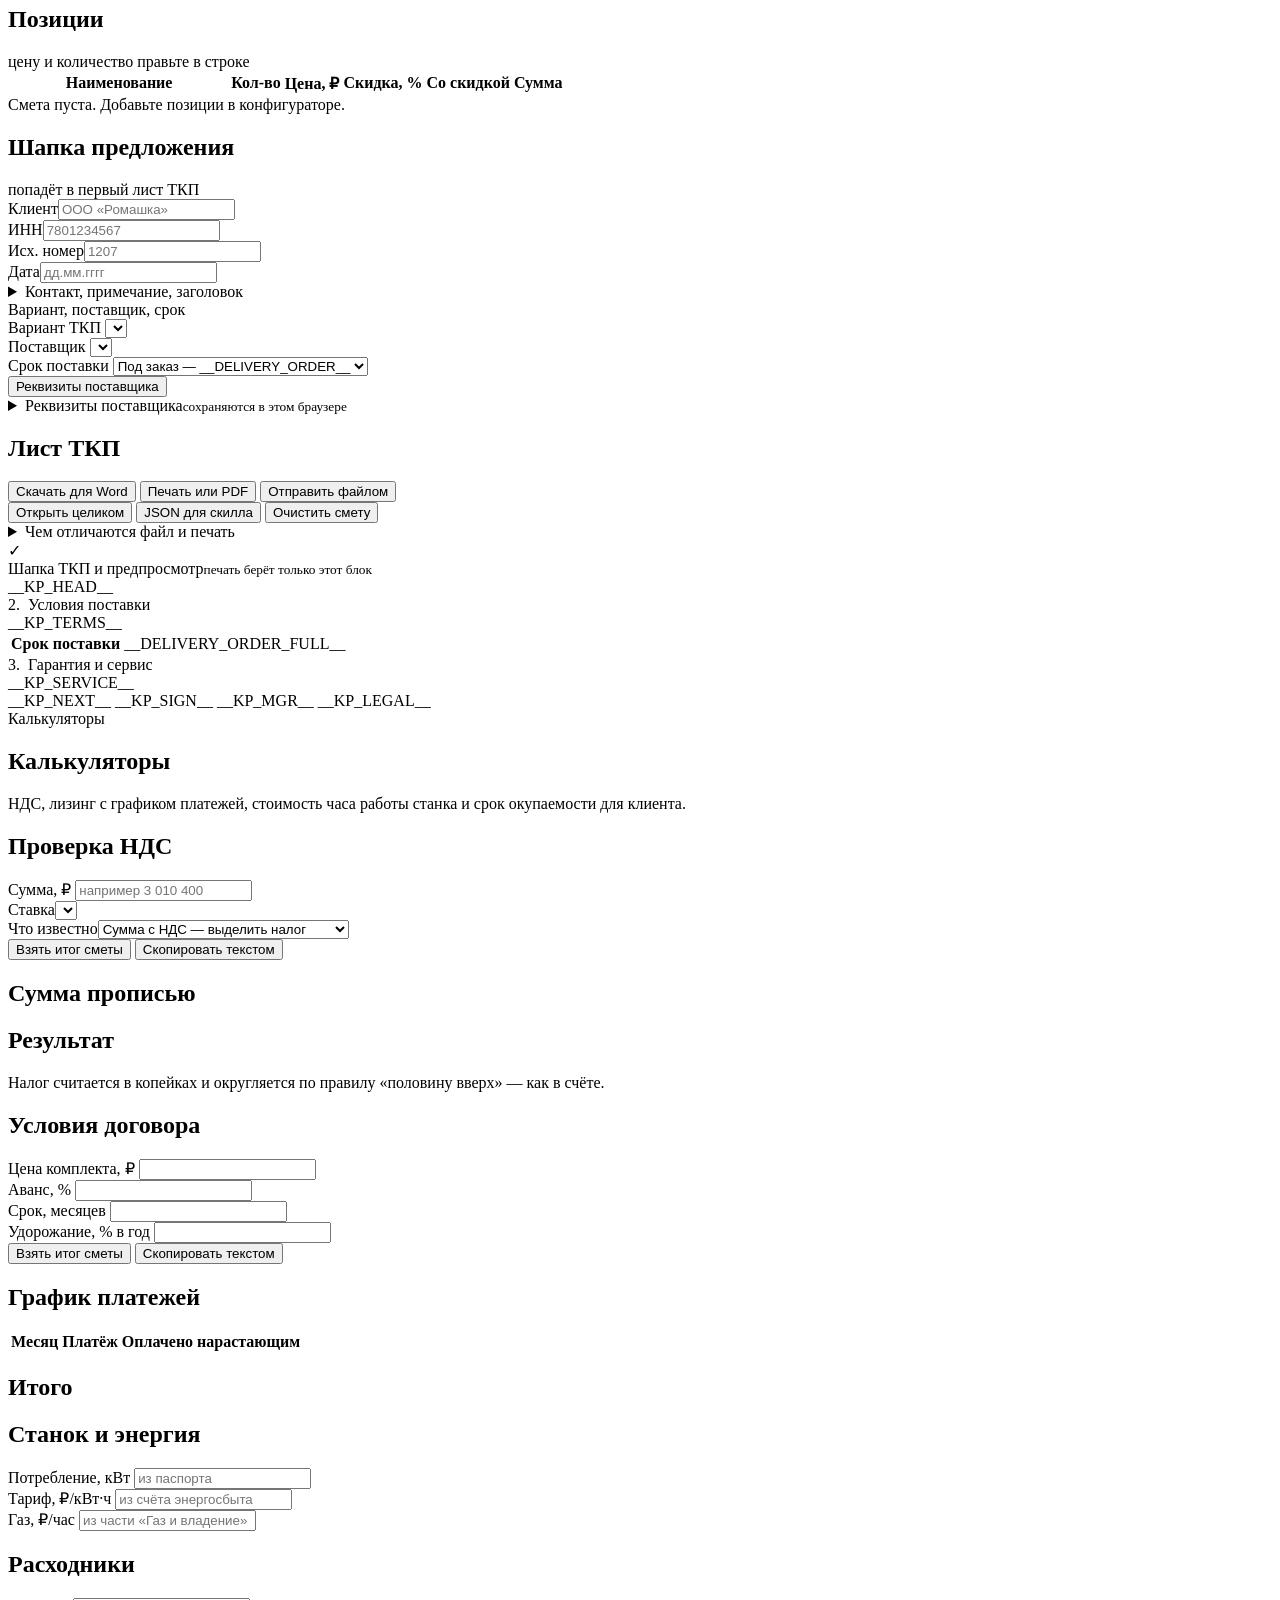
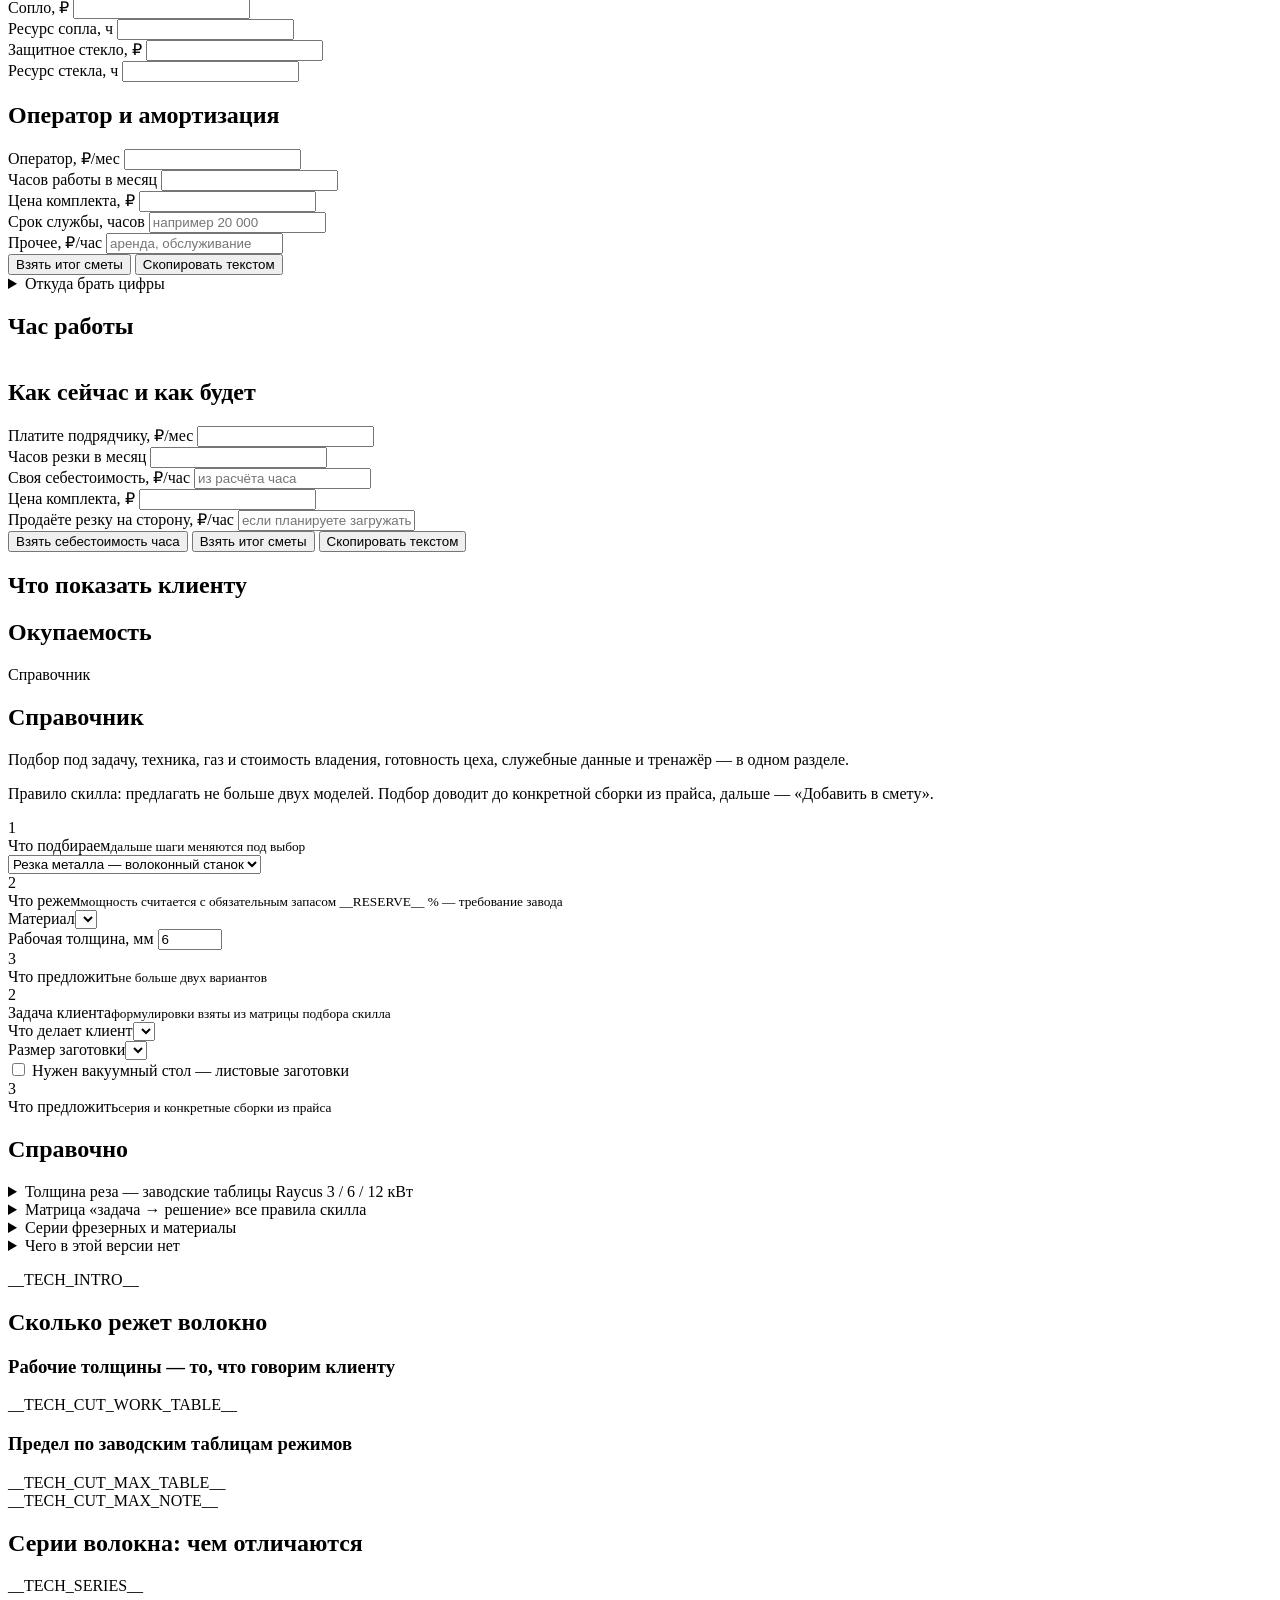
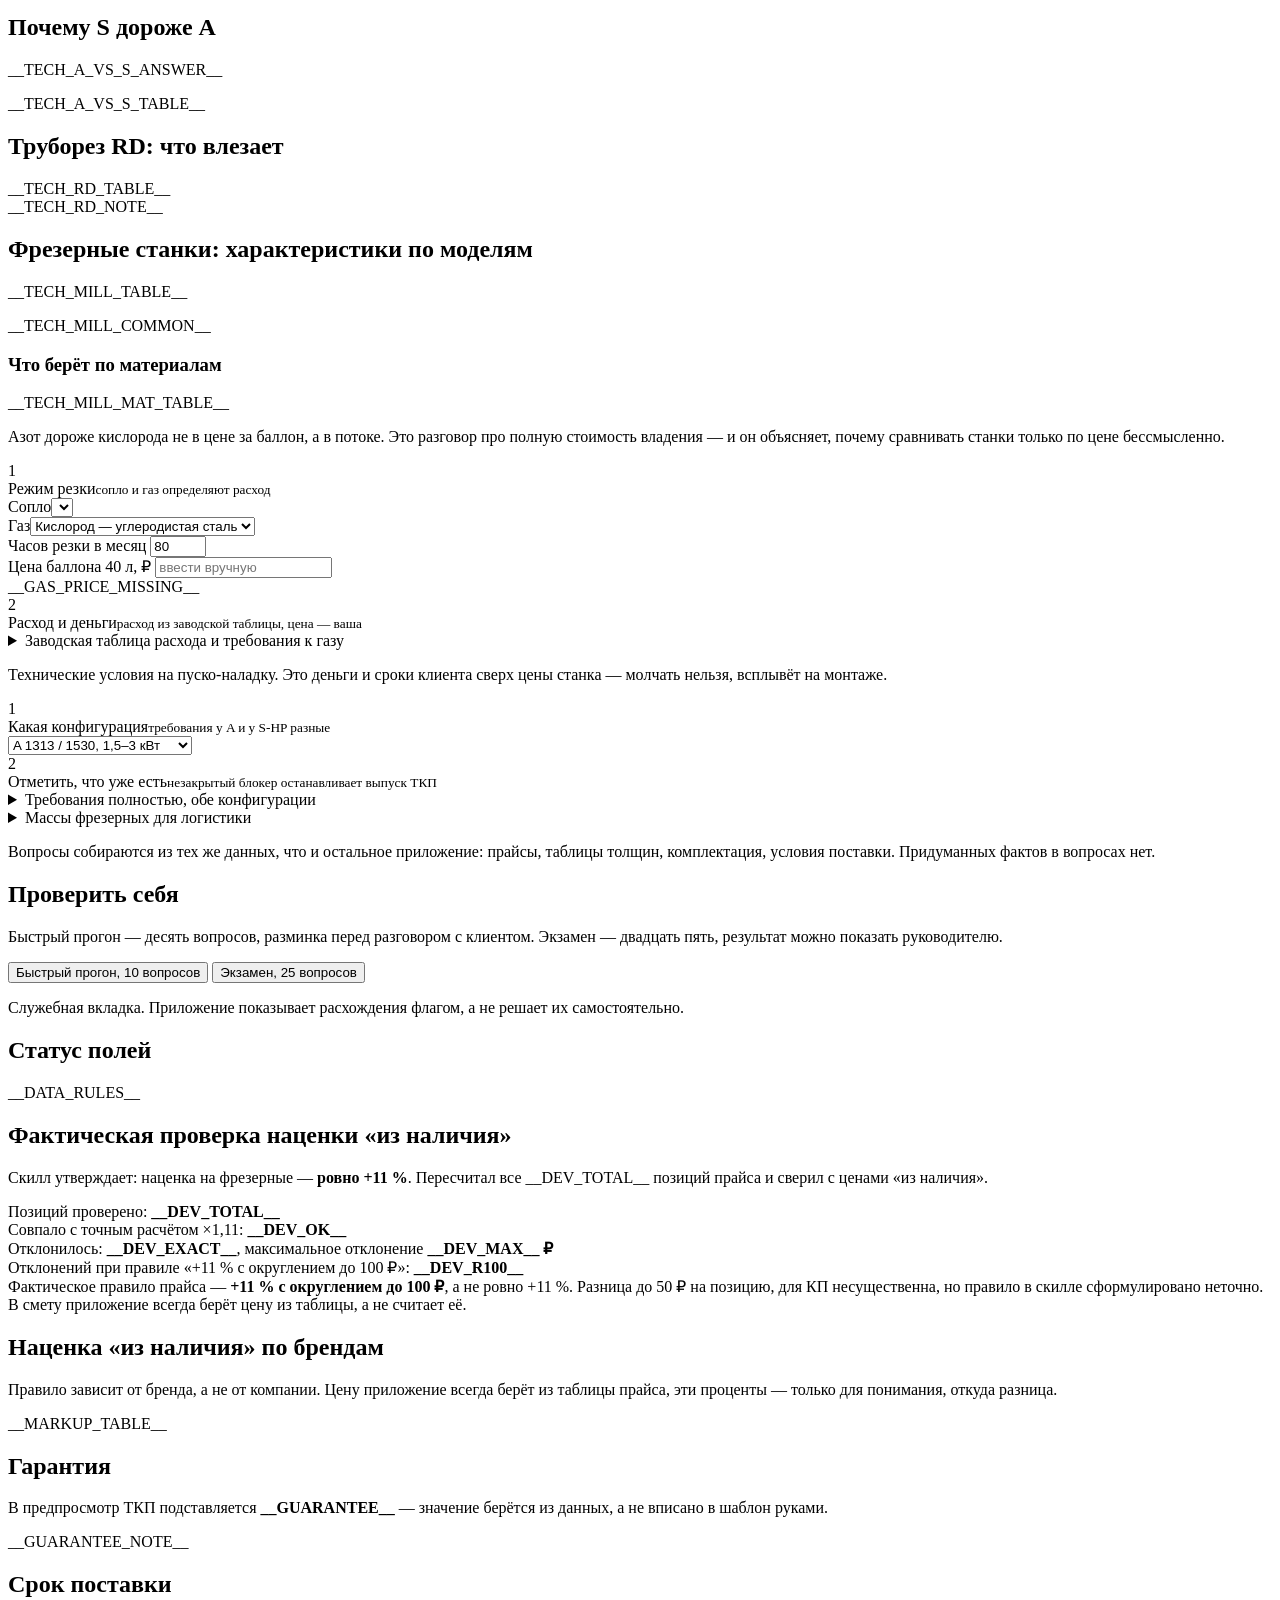
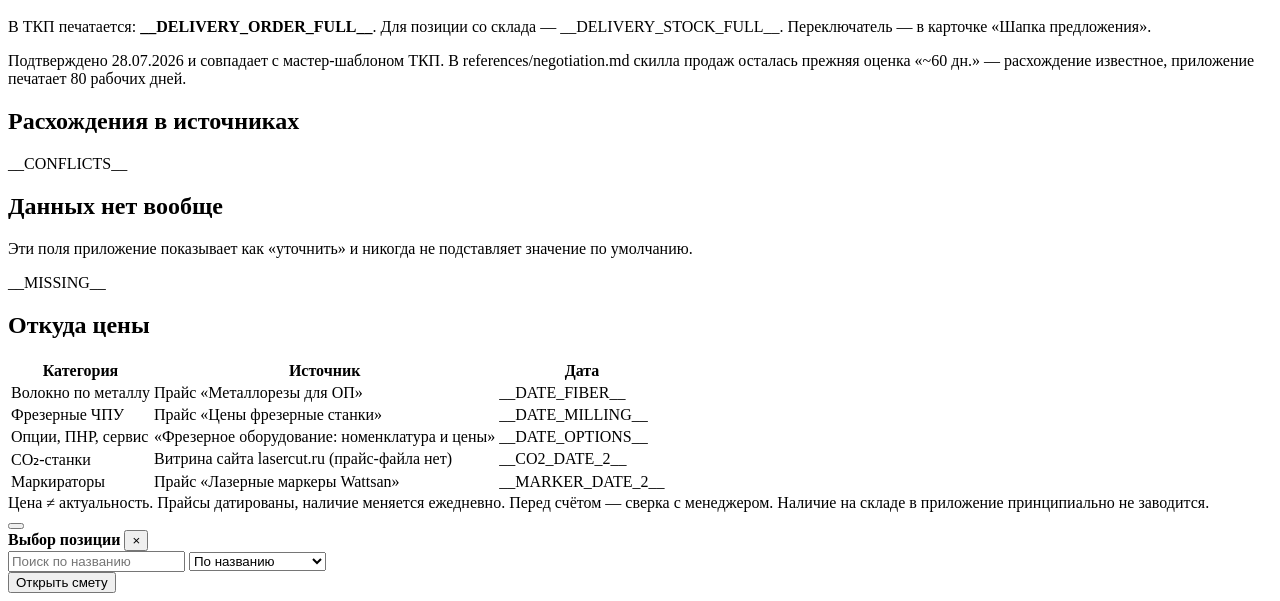
==== commit a9596732: "версия 54: шапка волокна как в присланном файле [skip ci] Шаг «Станок» приведён к структуре файла и " ====
--- a/src/template.html
+++ b/src/template.html
@@ -1230,26 +1230,41 @@
     <div class="card mzstep" data-step="1" data-kind="fiber">
       <div class="cardhead">
         <h2>1 · Станок</h2>
-        <div class="seg noprint" id="fbSeries">
-          <button type="button" data-fs="A">Серия A</button>
-          <button type="button" data-fs="S">Серия S</button>
+        <div class="seg noprint" id="fbModes">
+          <button type="button" data-fbmode="ready">Готовая из прайса</button>
+          <button type="button" data-fbmode="custom">Своя конфигурация</button>
         </div>
       </div>
 
       <div class="mhead main">
+        <div class="f"><label for="fbSeriesSel">Серия</label><select id="fbSeriesSel"></select></div>
         <div class="f"><label for="fbFmt">Рабочее поле</label><select id="fbFmt"></select></div>
-        <div class="f"><label for="fbPow">Мощность источника</label><select id="fbPow"></select></div>
         <div class="f"><label for="fbPrice">Цена станка, ₽</label>
-          <input class="num" id="fbPrice" type="number" min="0" step="100"></div>
-        <div class="f"><label for="fbServo">Приводы</label><select id="fbServo"></select></div>
-      </div>
+          <input class="num" id="fbPrice" type="number" min="0" step="100" placeholder="нет в прайсе"></div>
+        <div class="f"><label for="fbDrive">Привод</label>
+          <select id="fbDrive">
+            <option value="yaskawa">Yaskawa</option>
+            <option value="bochu">Bochu S9</option>
+          </select></div>
+      </div>
+
+      <div id="fbReady"><div class="rgrid" id="fbReadyList"></div></div>
 
       <div class="tabs noprint" id="fbMTabs"></div>
 
       <div class="pane" id="fbm_src">
+        <div class="mhead spin">
+          <div class="f"><label for="fbPow">Мощность источника</label><select id="fbPow"></select></div>
+          <div class="f"><label for="fbBoost">Усиление приводов</label>
+            <select id="fbBoost">
+              <option value="0">стандарт — 100 м/мин, 1,2 G</option>
+              <option value="1">усиленные — 120 м/мин, 1,5 G</option>
+            </select></div>
+          <div class="f"><label for="fbBoostP">Надбавка, ₽</label>
+            <input class="num" id="fbBoostP" type="number" min="0" step="1000" readonly></div>
+        </div>
         <div id="fbKitCard"></div>
         <div id="fbSeriesCard"></div>
-        <div class="hints" id="fbHints"></div>
       </div>
 
       <div class="pane" id="fbm_opt">
@@ -1261,7 +1276,7 @@
             </select></div>
           <div class="f"><label for="fbRot">Труборез</label><select id="fbRot"></select></div>
         </div>
-        <div id="fbSimilar"></div>
+        <div id="fbOptCard"></div>
       </div>
 
       <div class="pane" id="fbm_cut">
@@ -1275,12 +1290,20 @@
       </div>
 
       <div class="pane" id="fbm_unit">
-        <div class="mhead tbl">
+        <div class="mhead one">
           <div class="f"><label for="fbUnit">Сервисная карточка партии</label>
             <select id="fbUnit"></select></div>
         </div>
         <div id="fbUnitCard"></div>
       </div>
+
+      <details class="matches noprint" id="fbMatchWrap">
+        <summary>Все конфигурации серии в прайсе</summary>
+        <div class="mlist" id="fbMatchList"></div>
+      </details>
+
+      <div class="hints" id="fbHints"></div>
+      <div id="fbSimilar"></div>
     </div>
 
     <!-- ============ ВОЛОКНО: обвязка ============ -->
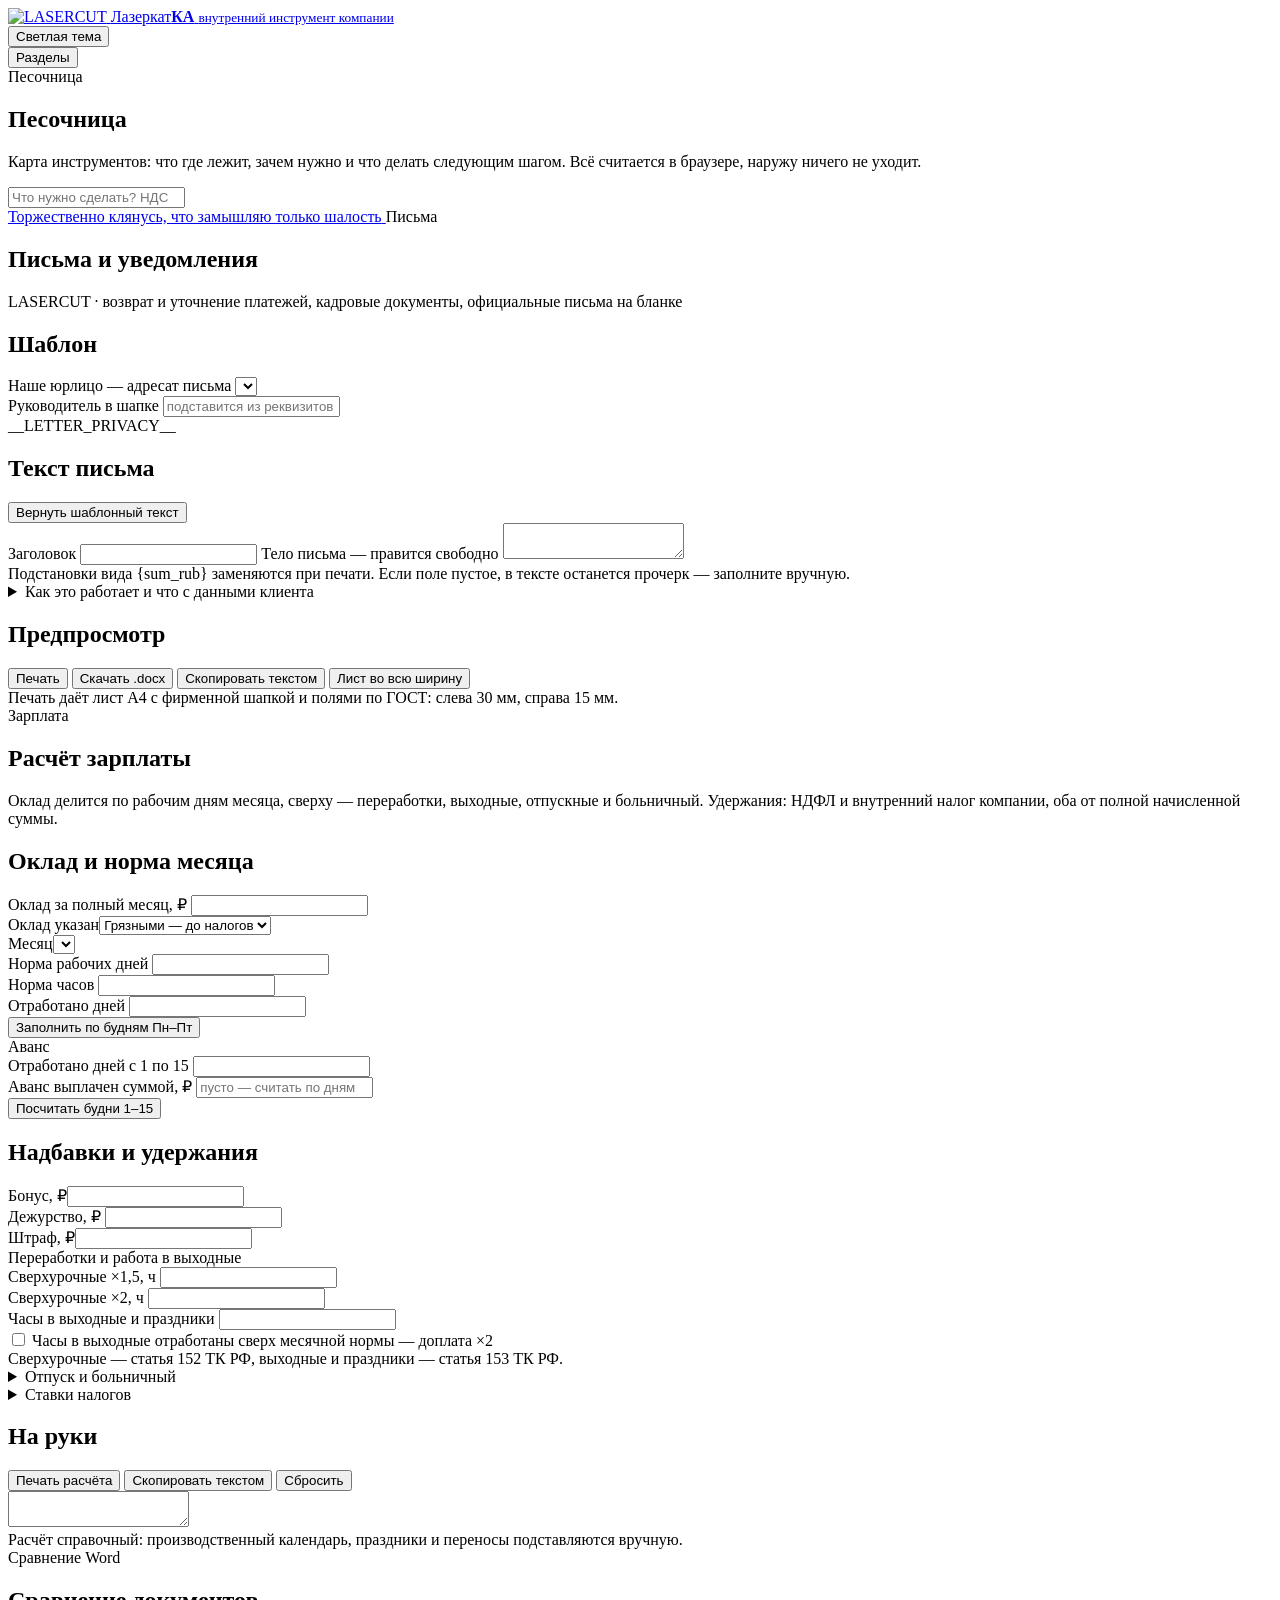
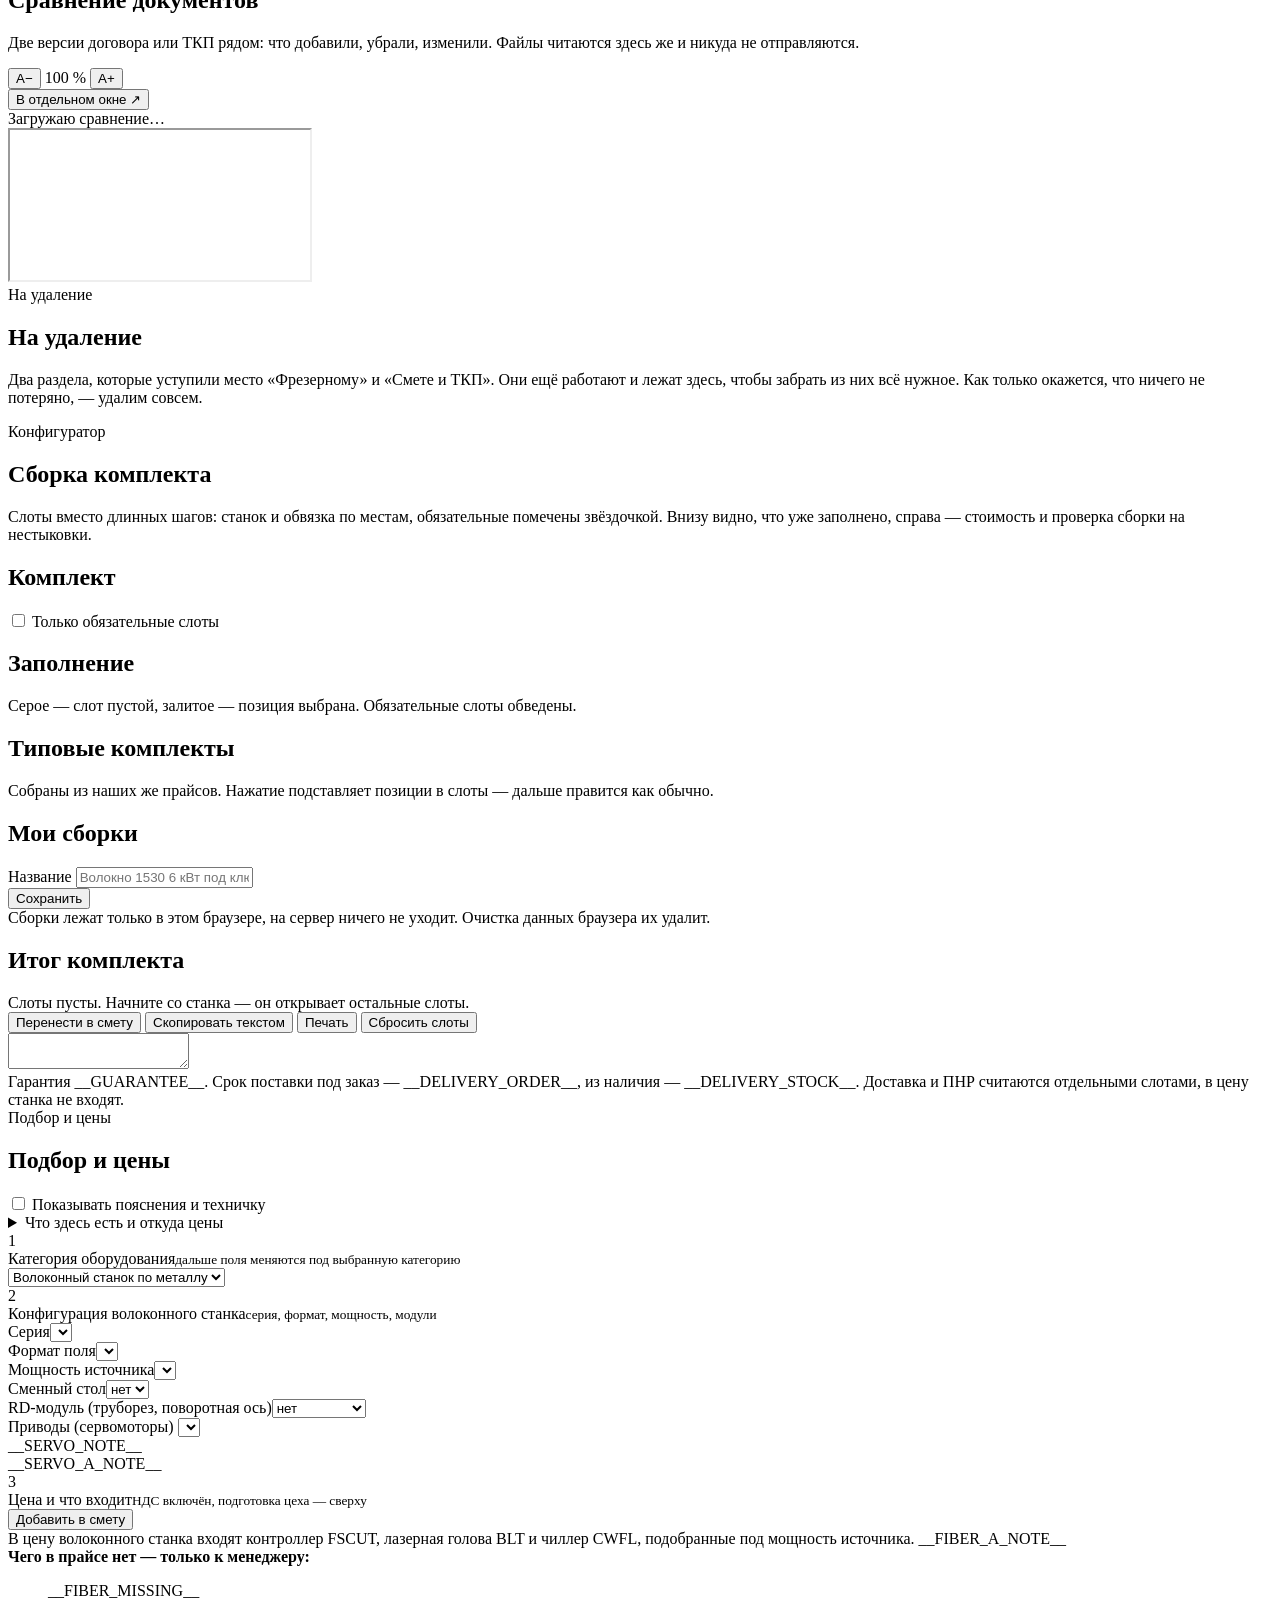
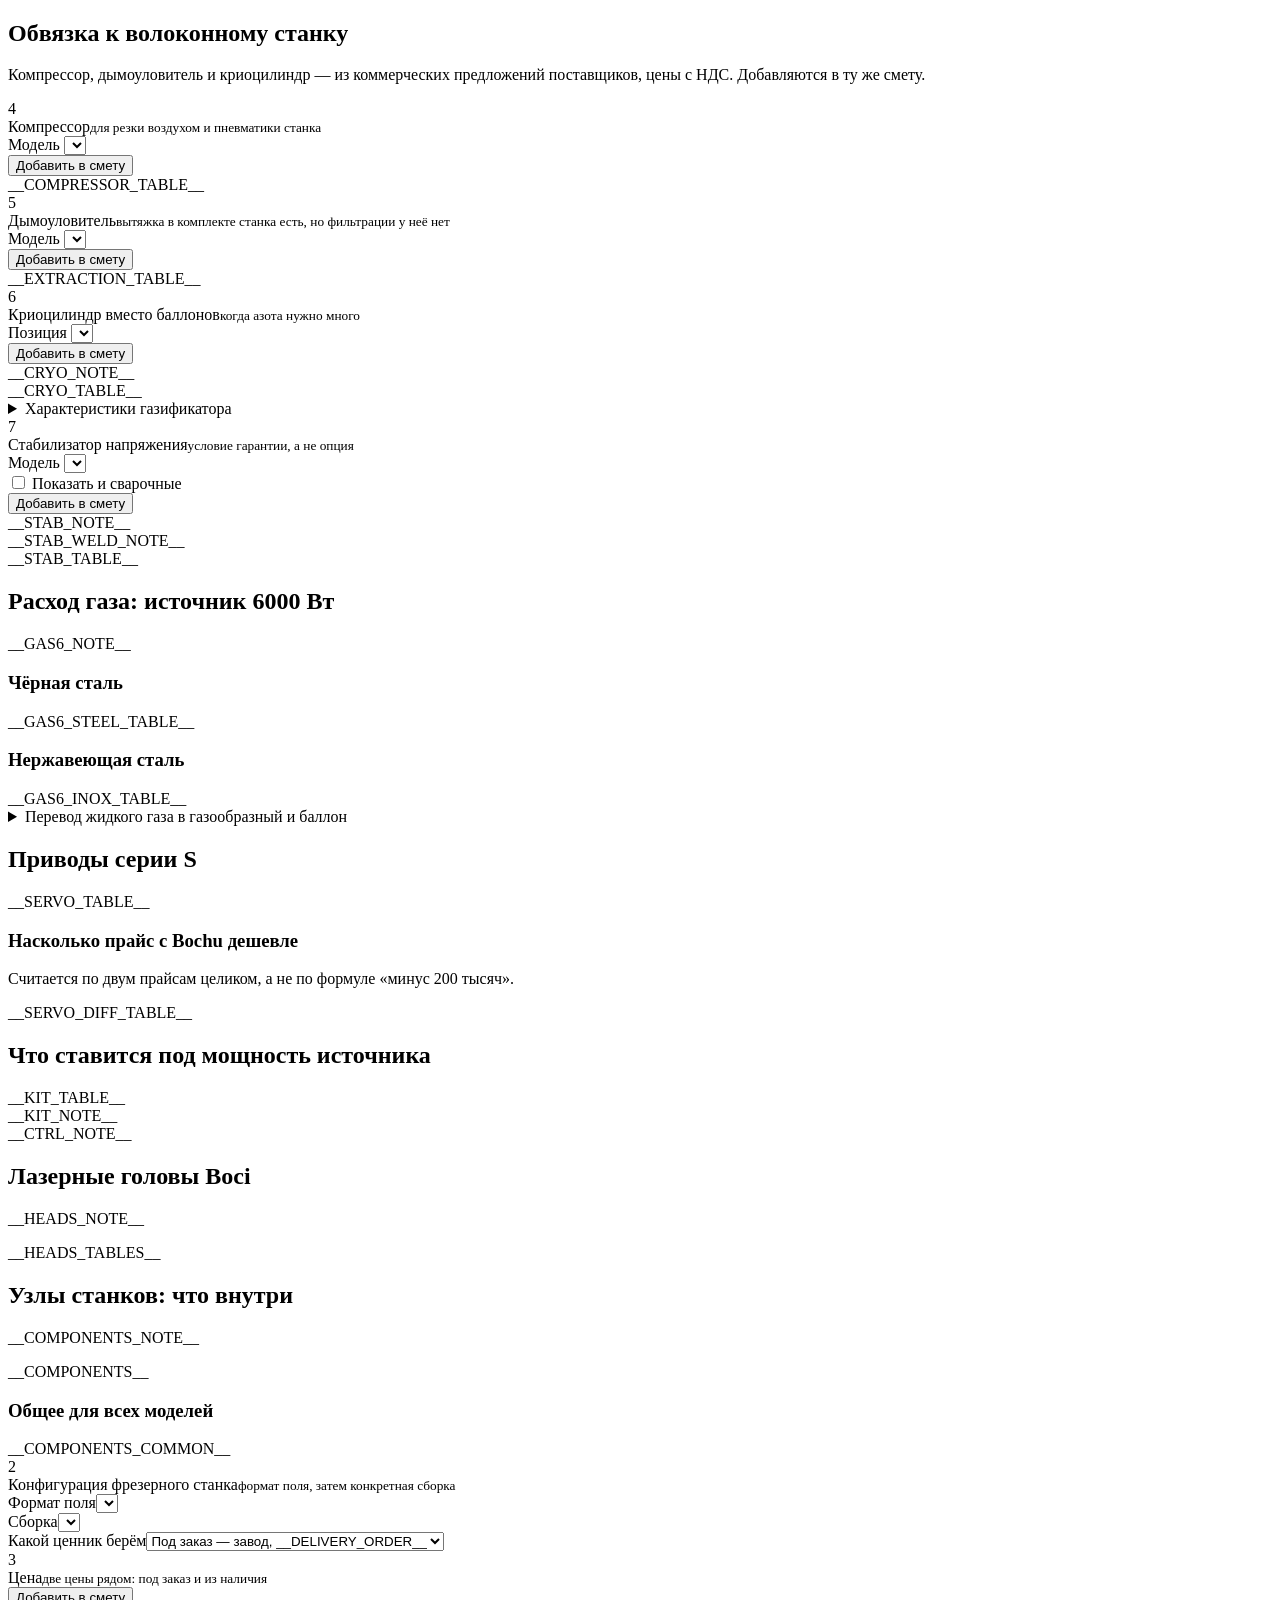
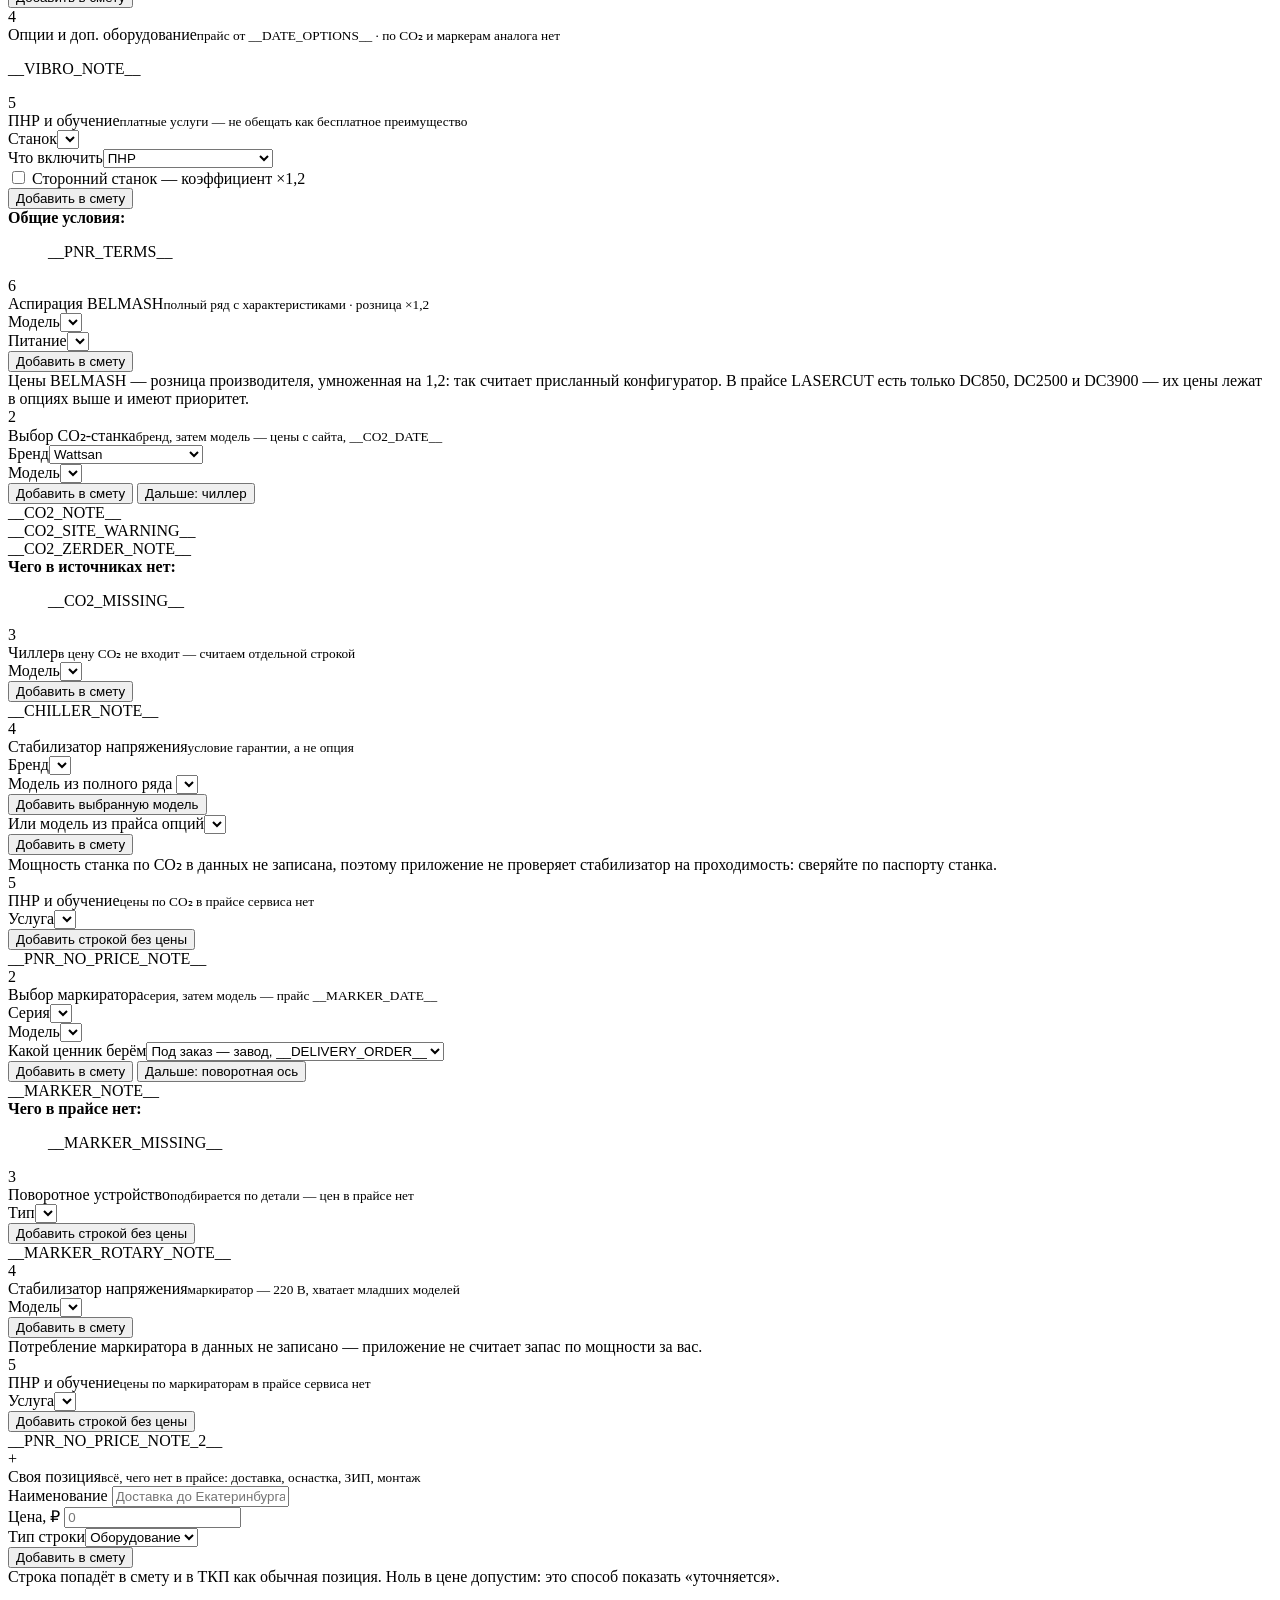
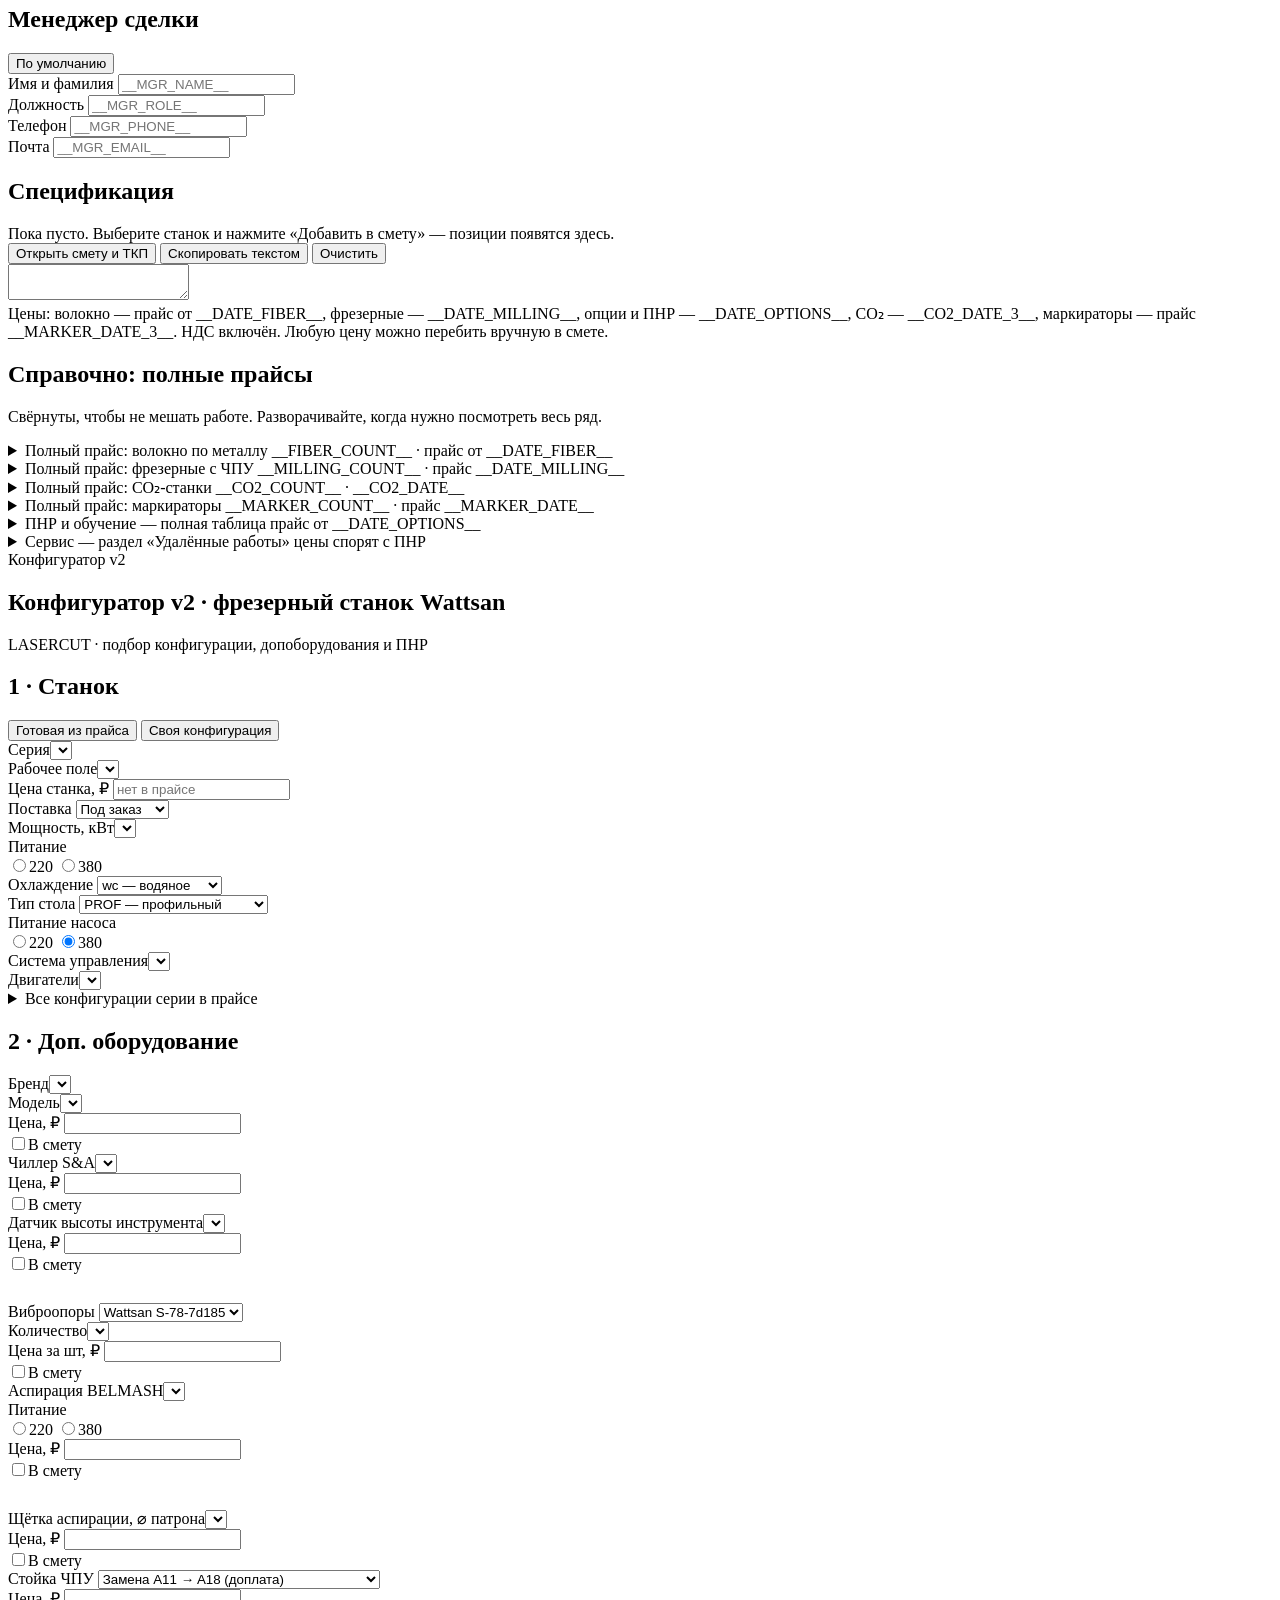
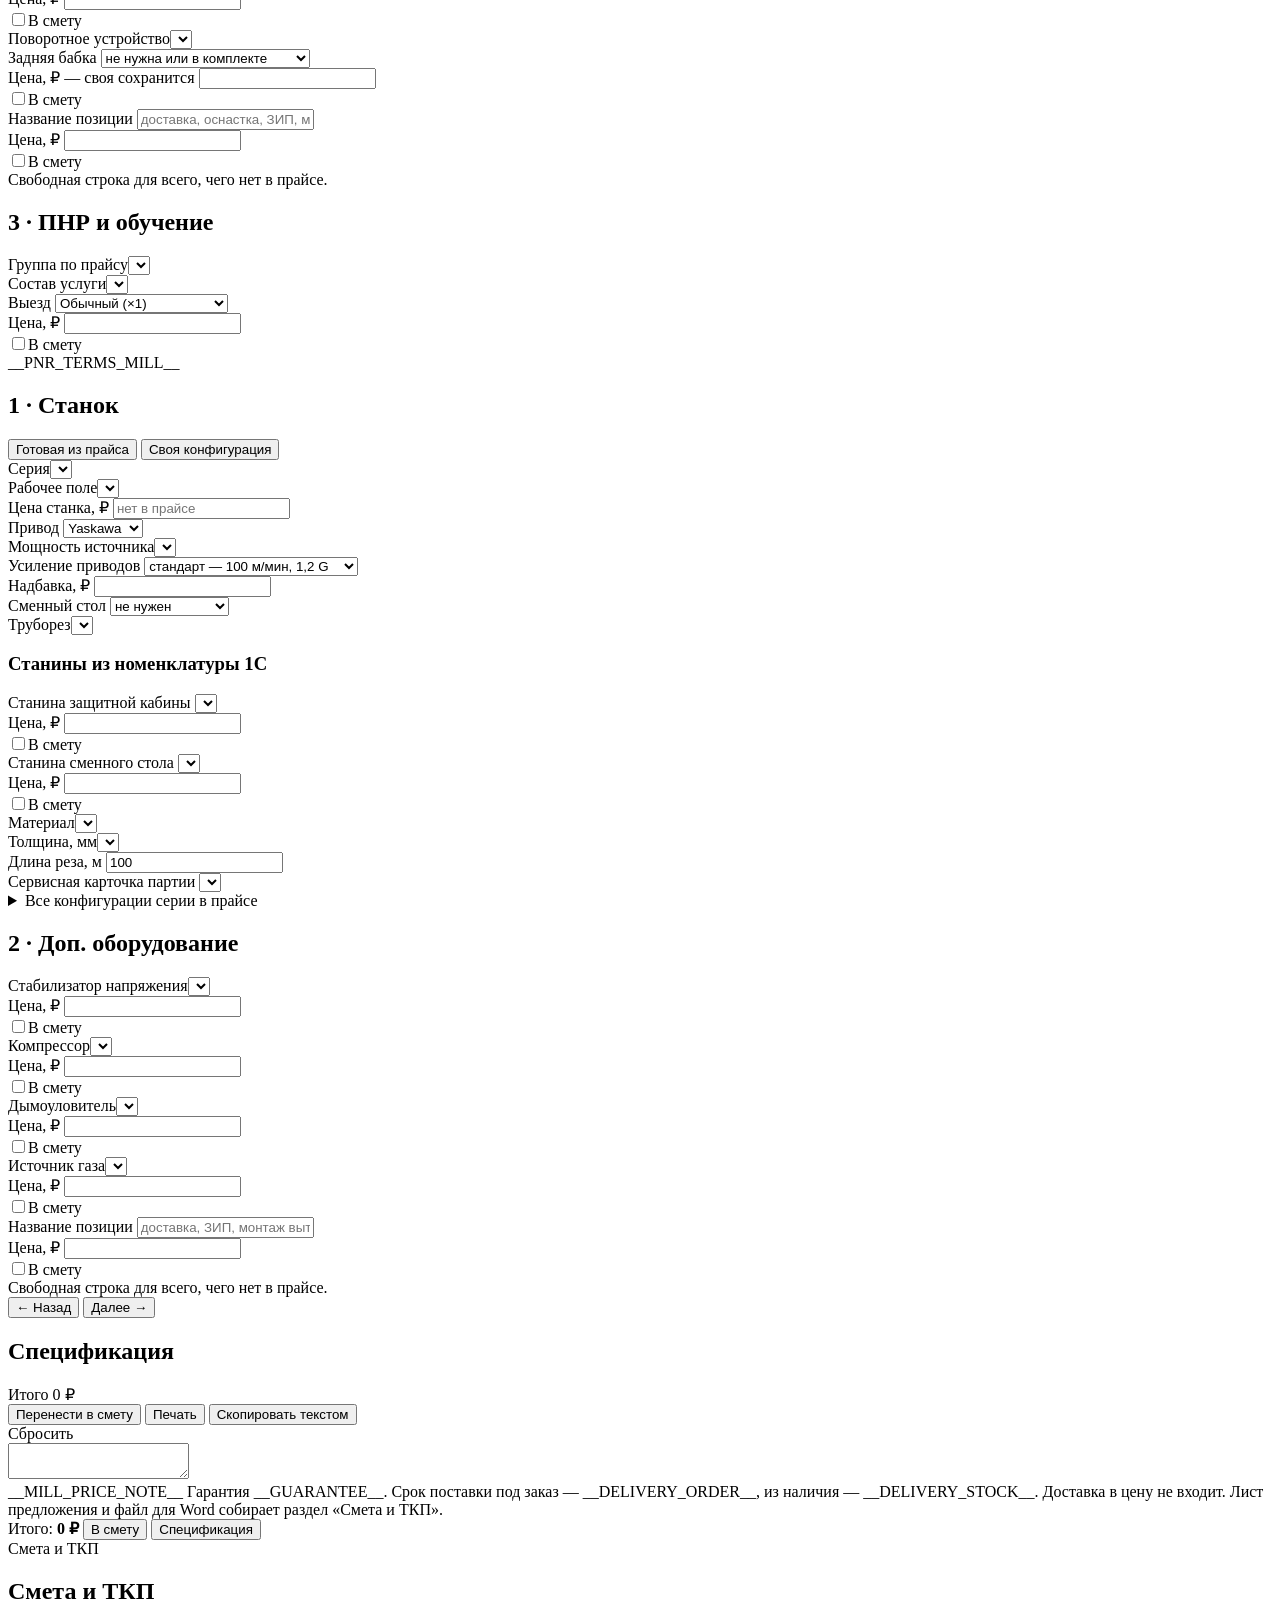
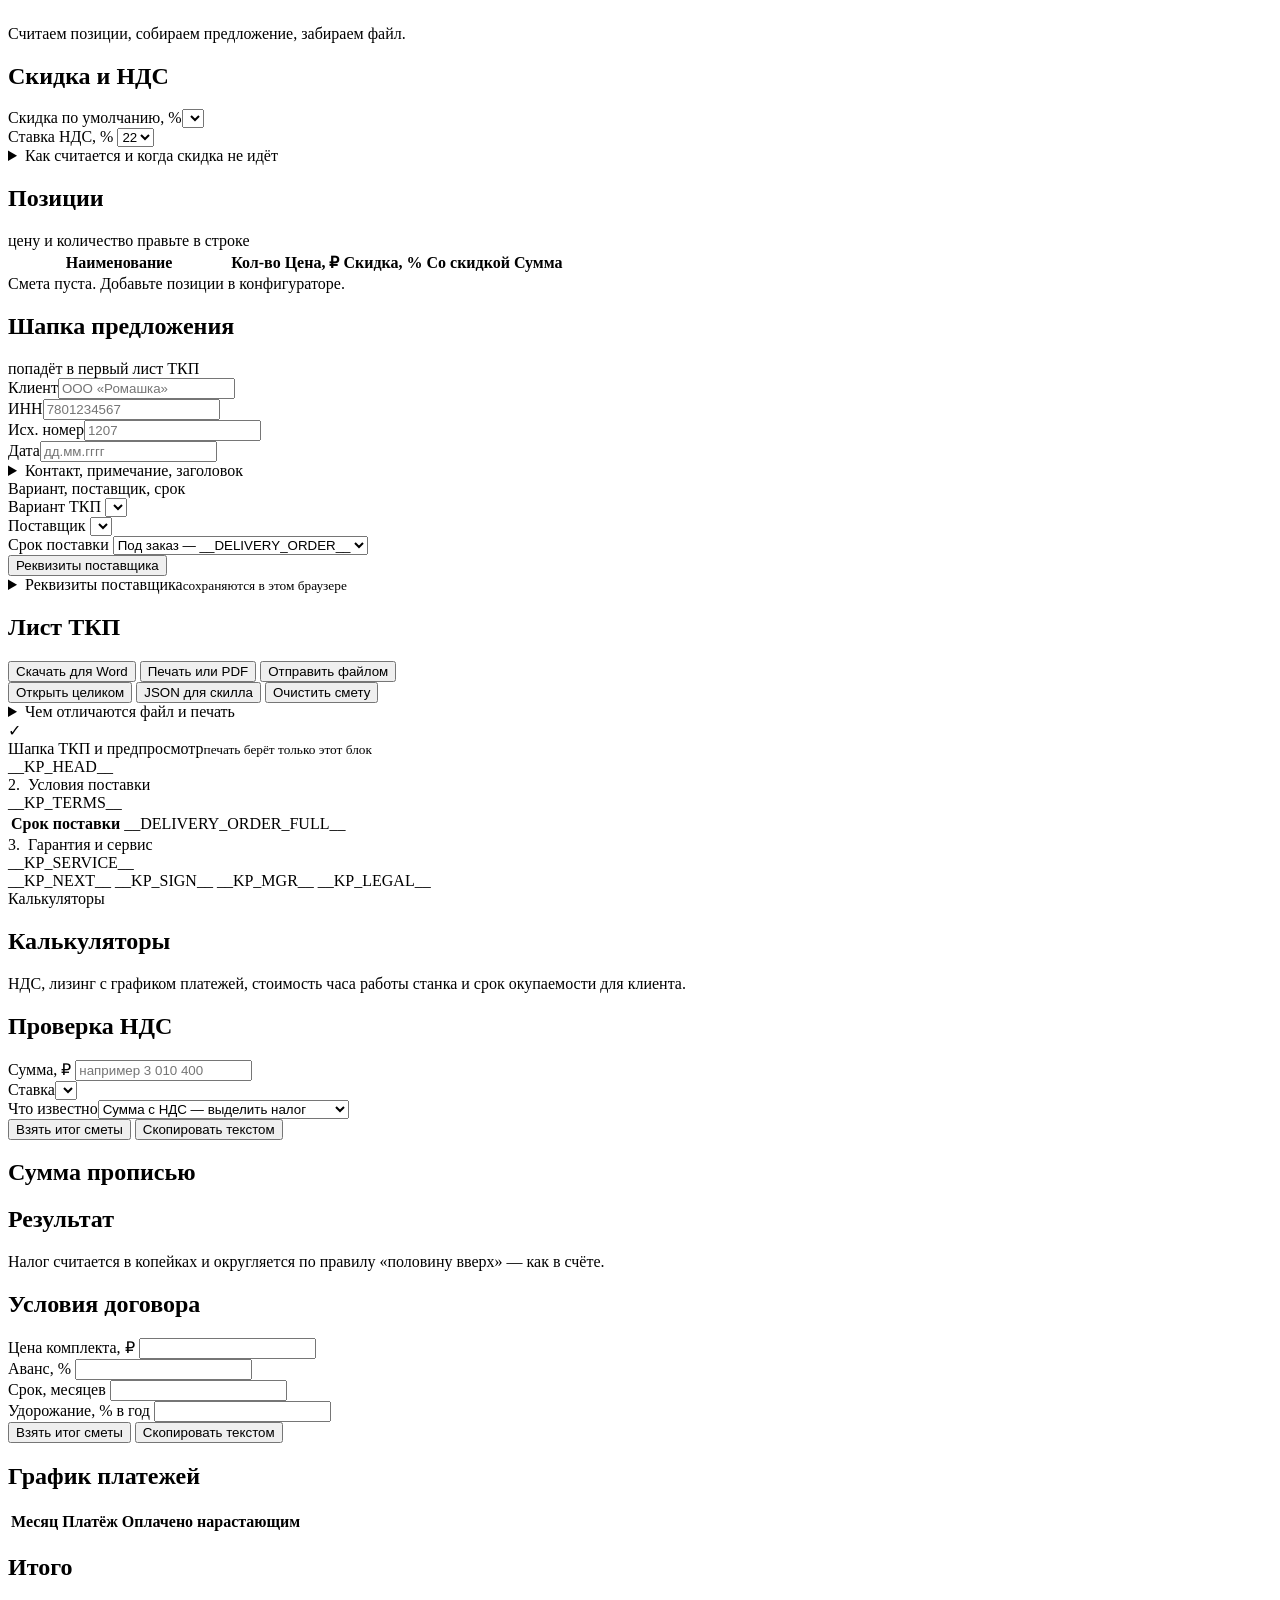
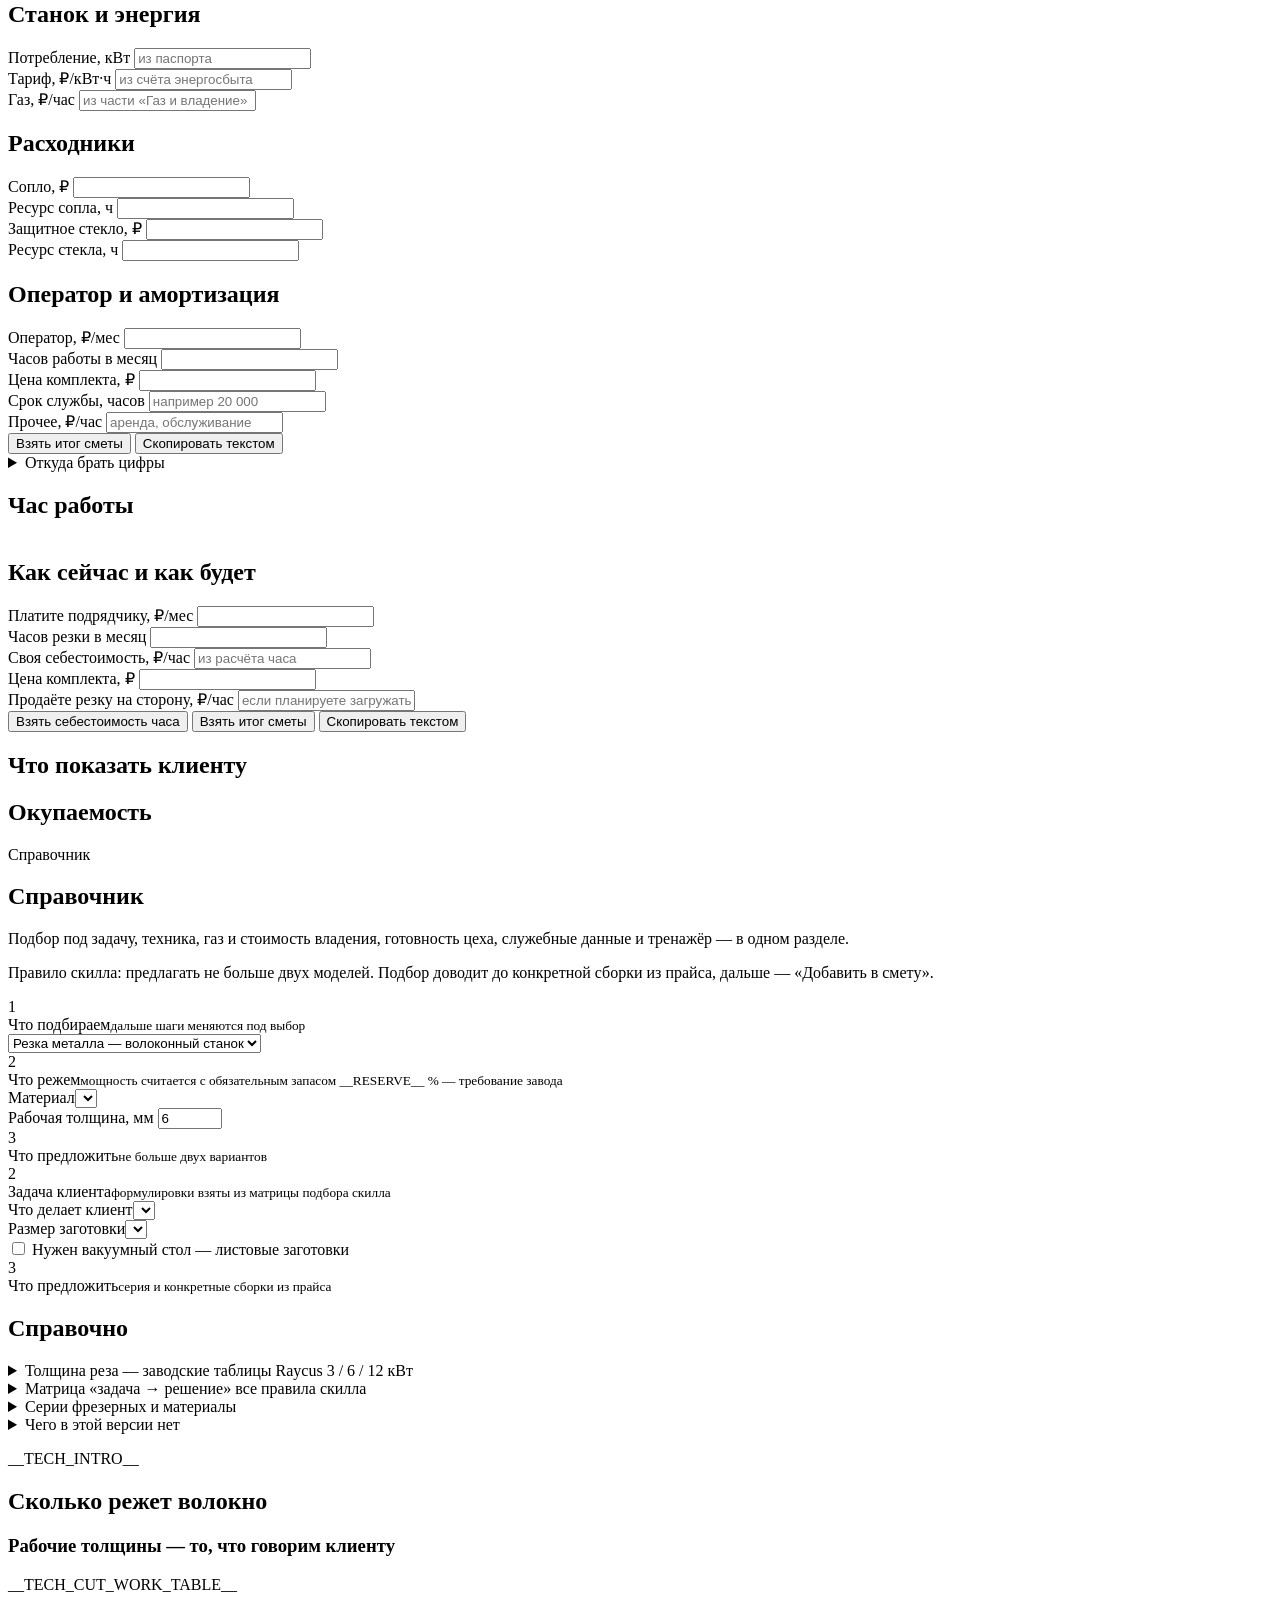
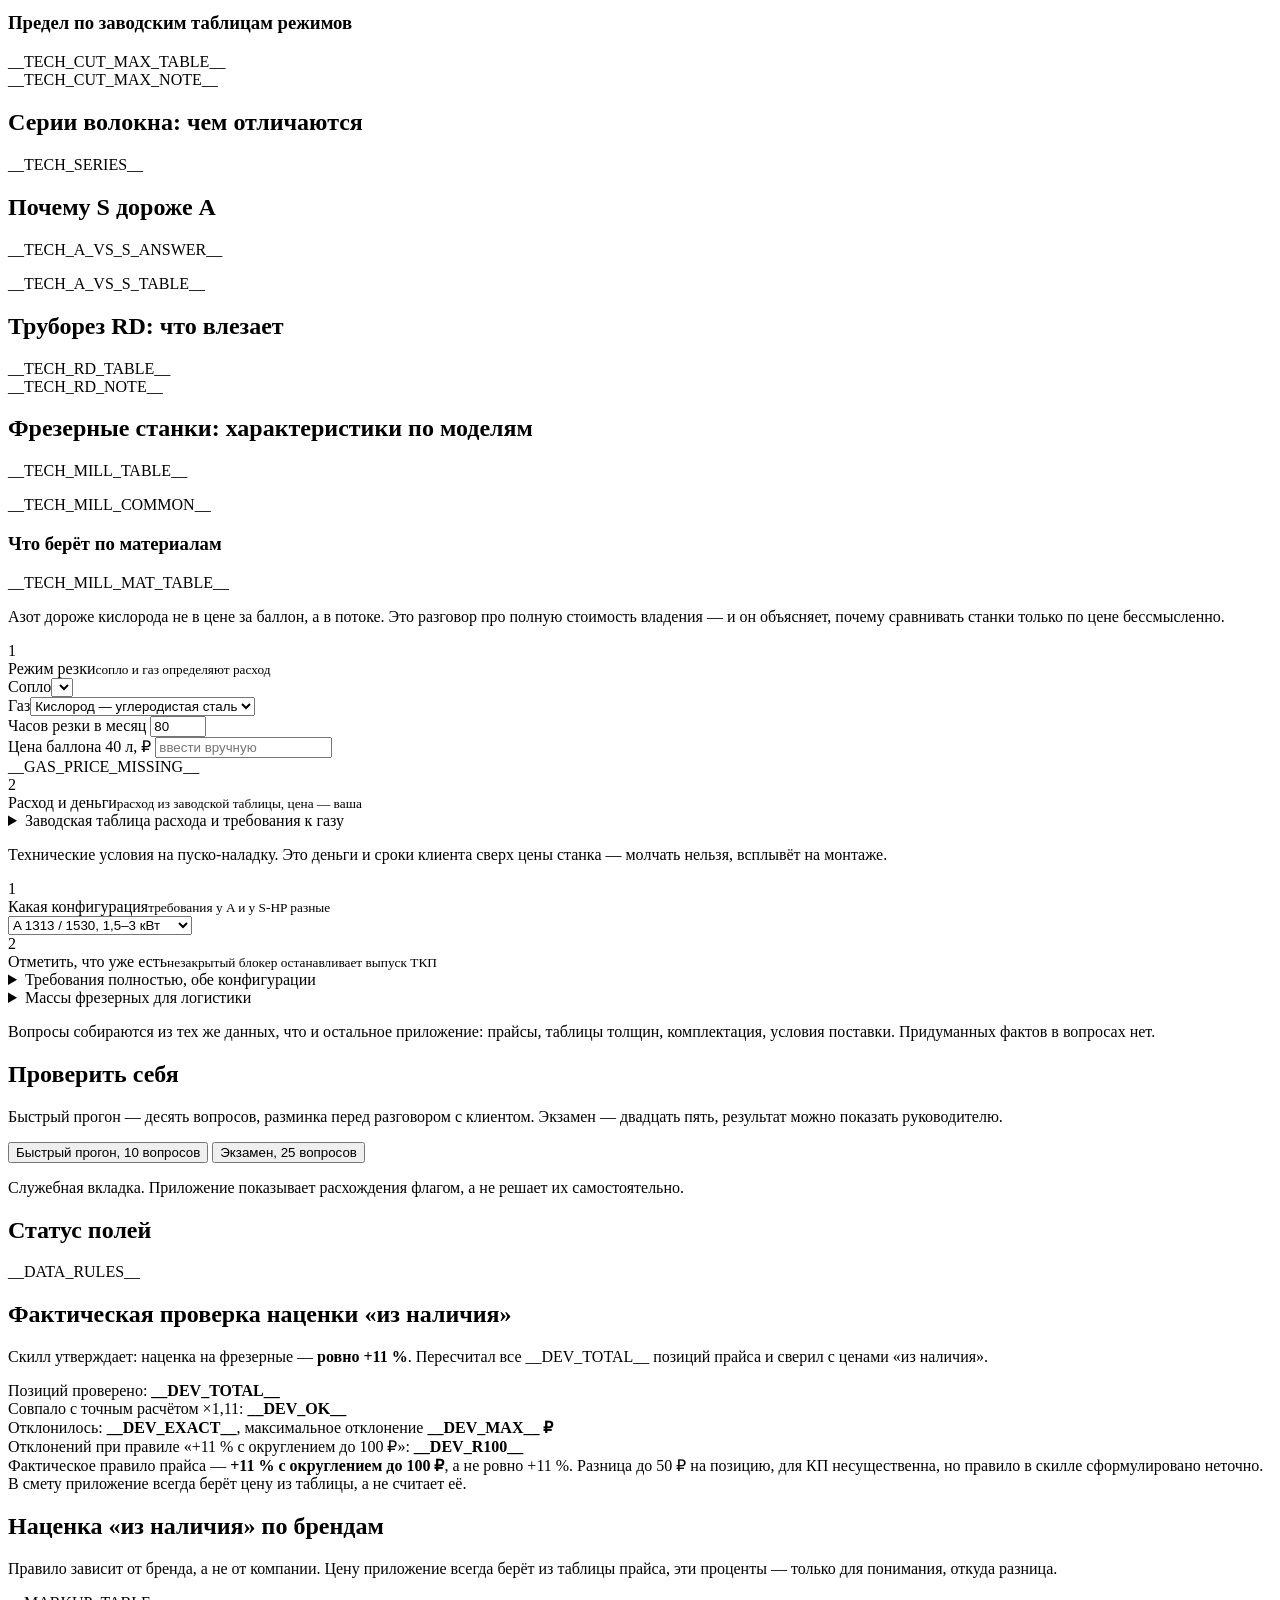
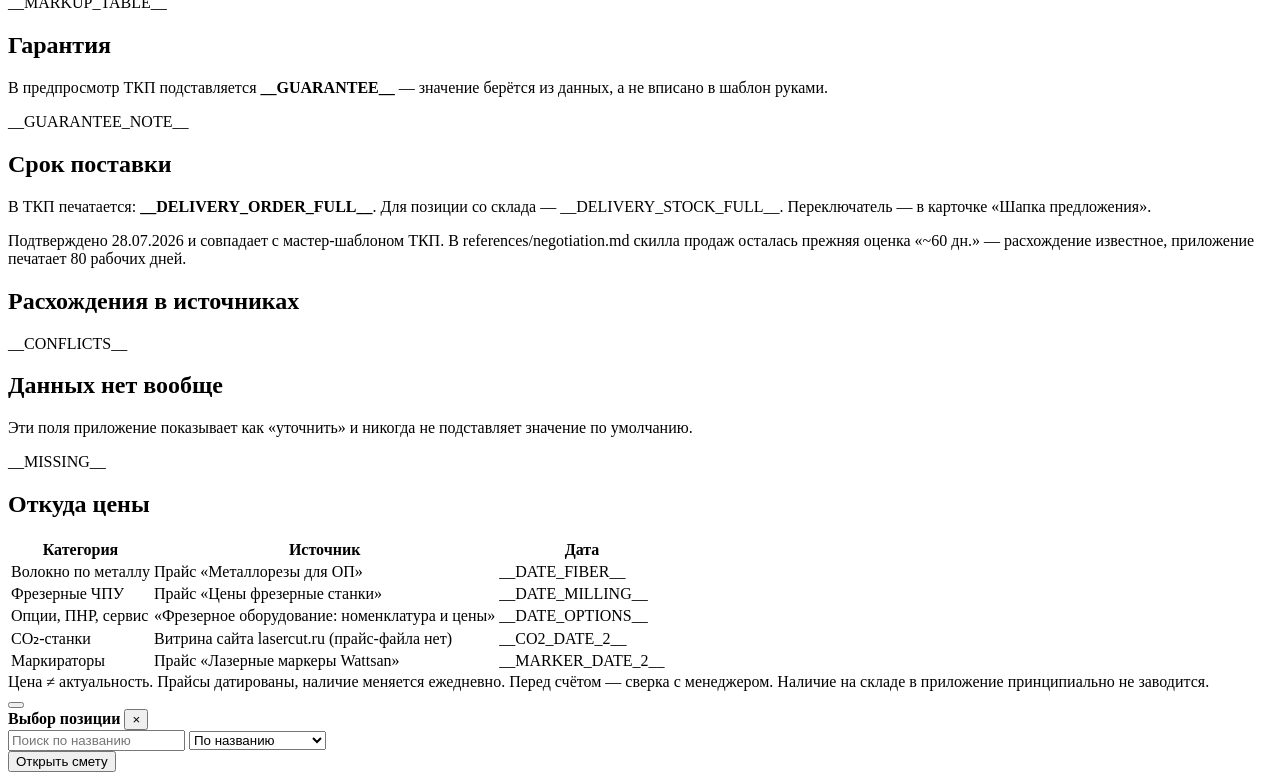
==== commit 3d06977b: "версия 55: классификация готовых конфигураций и станины из 1С [skip ci] Готовые конфигурации больше " ====
--- a/src/template.html
+++ b/src/template.html
@@ -1180,9 +1180,11 @@
 
     <div class="card mzstep" data-step="3" data-kind="any">
       <h2>3 · ПНР и обучение</h2>
-      <div class="panehead b5">
+      <div class="panehead two">
         <div class="f"><label for="mzPnrGroup">Группа по прайсу</label><select id="mzPnrGroup"></select></div>
         <div class="f"><label for="mzPnrVar">Состав услуги</label><select id="mzPnrVar"></select></div>
+      </div>
+      <div class="panehead svc">
         <div class="f"><label for="mzPnrK">Выезд</label>
           <select id="mzPnrK">
             <option value="10">Обычный (×1)</option>
@@ -1196,7 +1198,7 @@
       <div class="hints"><div class="hint">__PNR_TERMS_MILL__</div></div>
       <!-- По волокну строк ПНР в прайсе сервиса нет — цену спрашивают отдельно -->
       <div id="fbPnrBox" hidden>
-        <div class="panehead b5">
+        <div class="panehead two">
           <div class="f"><label for="fbPnrGroup">Группа по прайсу</label>
             <select id="fbPnrGroup"></select></div>
           <div class="f"><label for="fbPnrVar">Состав услуги</label>
@@ -1205,6 +1207,8 @@
               <option value="both">ПНР и обучение</option>
               <option value="edu">Только обучение</option>
             </select></div>
+        </div>
+        <div class="panehead svc">
           <div class="f"><label for="fbPnrK">Выезд</label>
             <select id="fbPnrK">
               <option value="10">Обычный (×1)</option>
@@ -1248,12 +1252,15 @@
           </select></div>
       </div>
 
-      <div id="fbReady"><div class="rgrid" id="fbReadyList"></div></div>
+      <div id="fbReady">
+        <div class="rfilter noprint" id="fbReadyFilter"></div>
+        <div id="fbReadyList"></div>
+      </div>
 
       <div class="tabs noprint" id="fbMTabs"></div>
 
       <div class="pane" id="fbm_src">
-        <div class="mhead spin">
+        <div class="mhead drv">
           <div class="f"><label for="fbPow">Мощность источника</label><select id="fbPow"></select></div>
           <div class="f"><label for="fbBoost">Усиление приводов</label>
             <select id="fbBoost">
@@ -1268,7 +1275,7 @@
       </div>
 
       <div class="pane" id="fbm_opt">
-        <div class="mhead tbl" id="fbOptsRow">
+        <div class="mhead two" id="fbOptsRow">
           <div class="f"><label for="fbTable">Сменный стол</label>
             <select id="fbTable">
               <option value="0">не нужен</option>
@@ -1277,6 +1284,23 @@
           <div class="f"><label for="fbRot">Труборез</label><select id="fbRot"></select></div>
         </div>
         <div id="fbOptCard"></div>
+
+        <h3 class="mzsub">Станины из номенклатуры 1С</h3>
+        <div class="panehead">
+          <div class="f"><label for="fbCabin">Станина защитной кабины</label>
+            <select id="fbCabin"></select></div>
+          <div class="f"><label for="fbCabinP">Цена, ₽</label>
+            <input class="num" id="fbCabinP" type="number" min="0" step="0.01"></div>
+          <label class="tgl"><input type="checkbox" id="fbCabinOn"><span>В смету</span></label>
+        </div>
+        <div class="panehead">
+          <div class="f"><label for="fbBed">Станина сменного стола</label>
+            <select id="fbBed"></select></div>
+          <div class="f"><label for="fbBedP">Цена, ₽</label>
+            <input class="num" id="fbBedP" type="number" min="0" step="0.01"></div>
+          <label class="tgl"><input type="checkbox" id="fbBedOn"><span>В смету</span></label>
+        </div>
+        <div class="hints" id="fbBedHint"></div>
       </div>
 
       <div class="pane" id="fbm_cut">
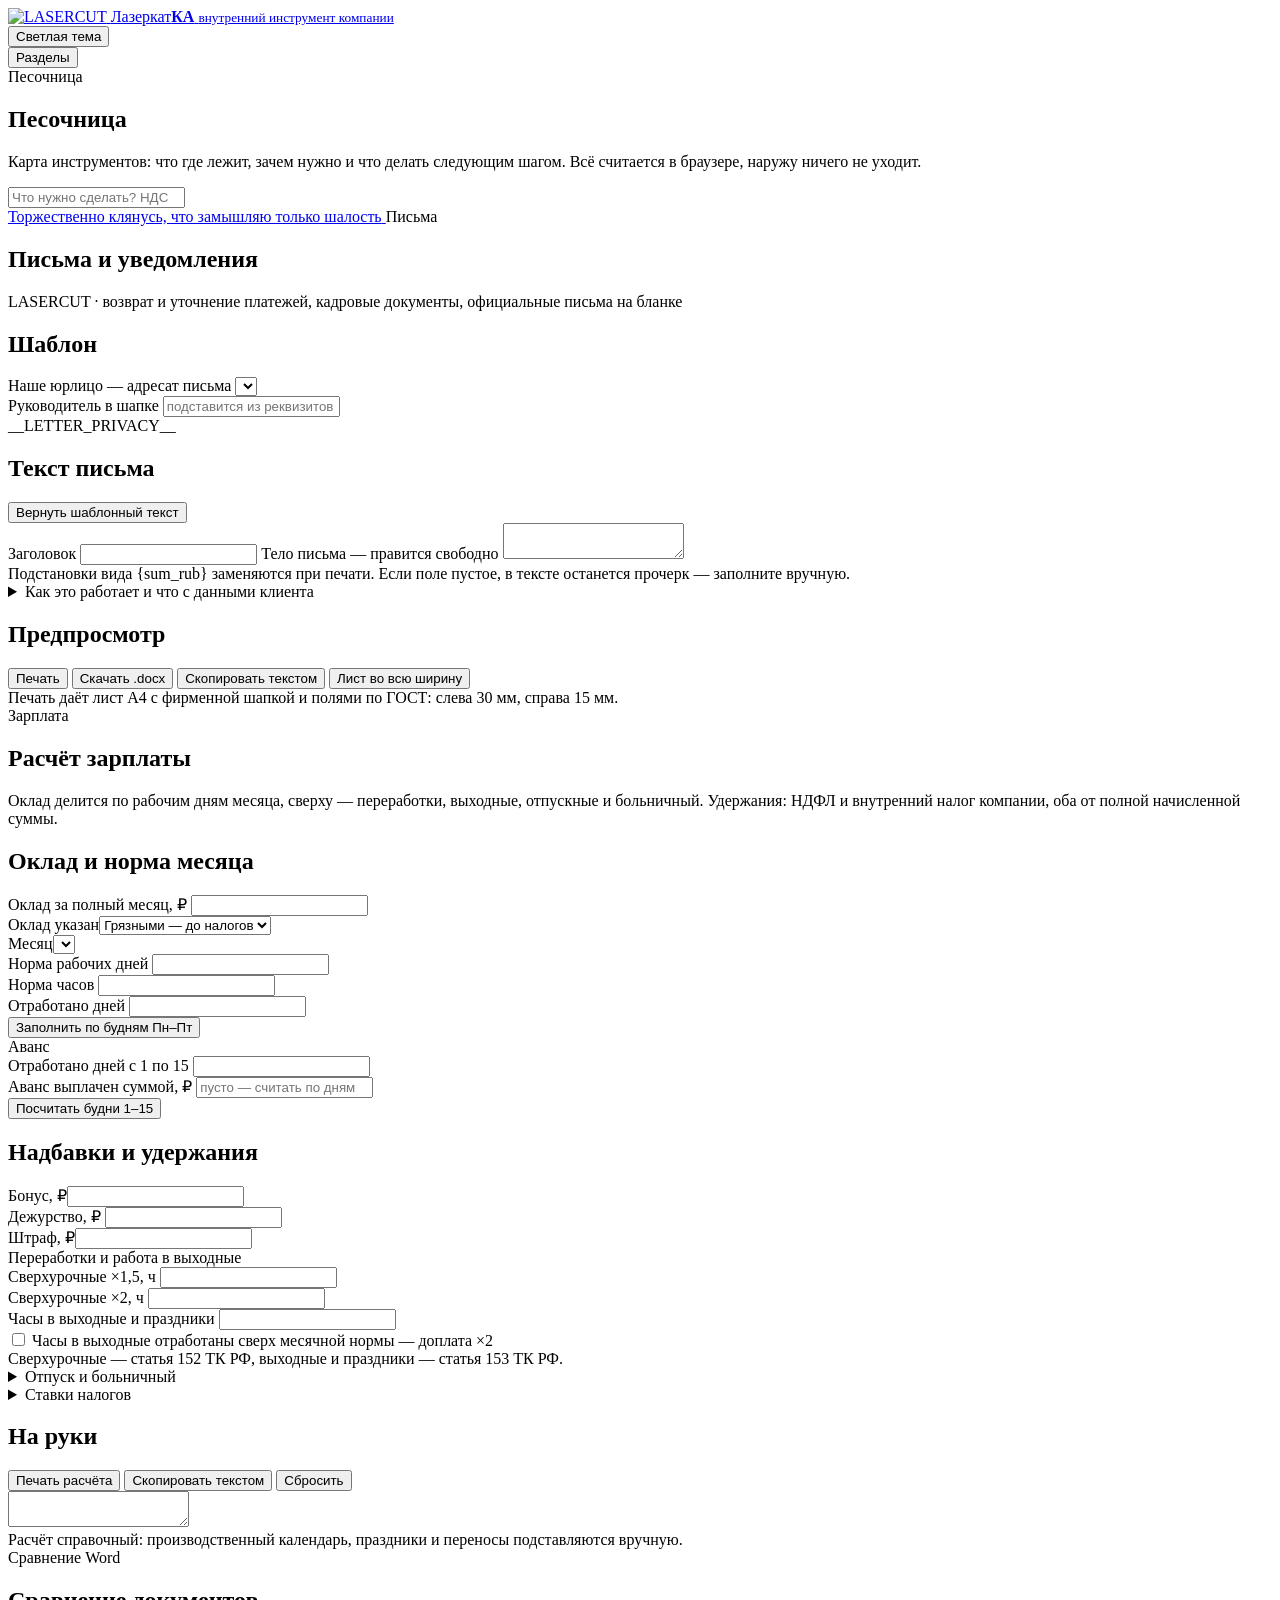
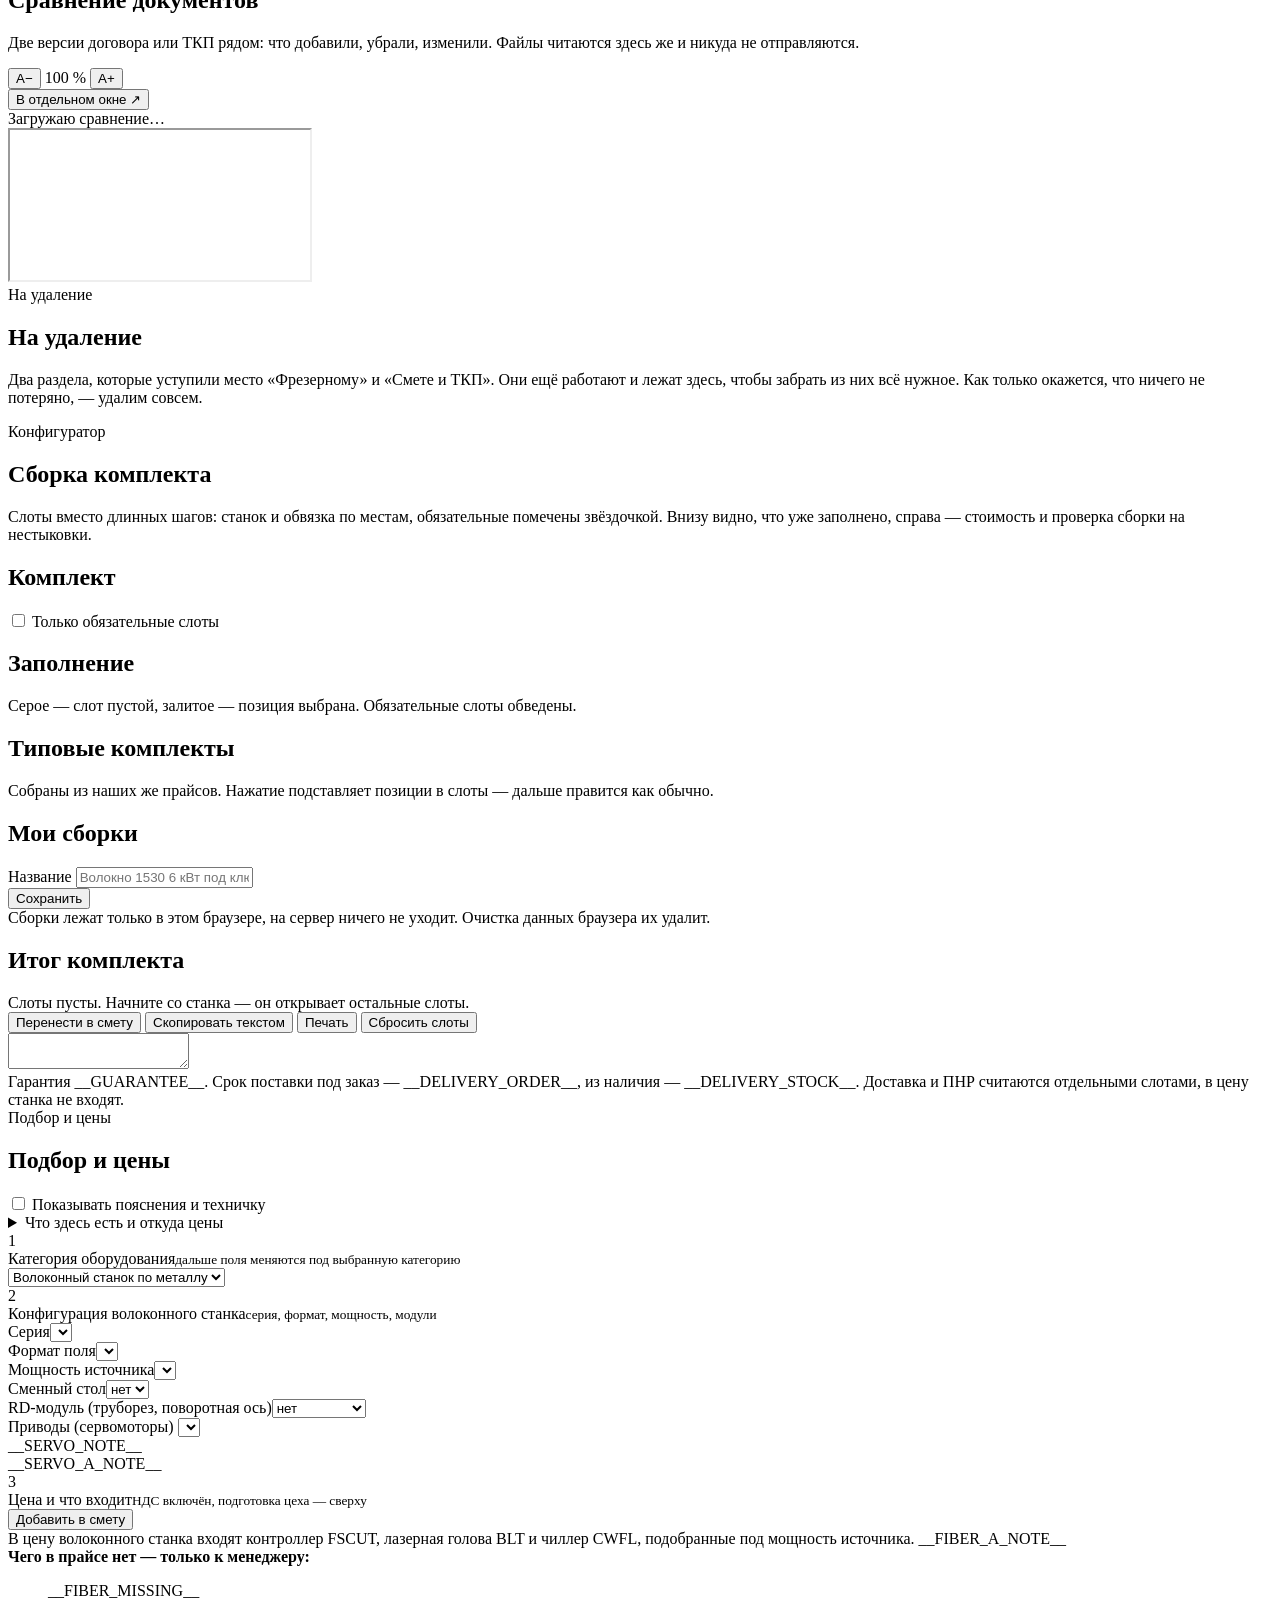
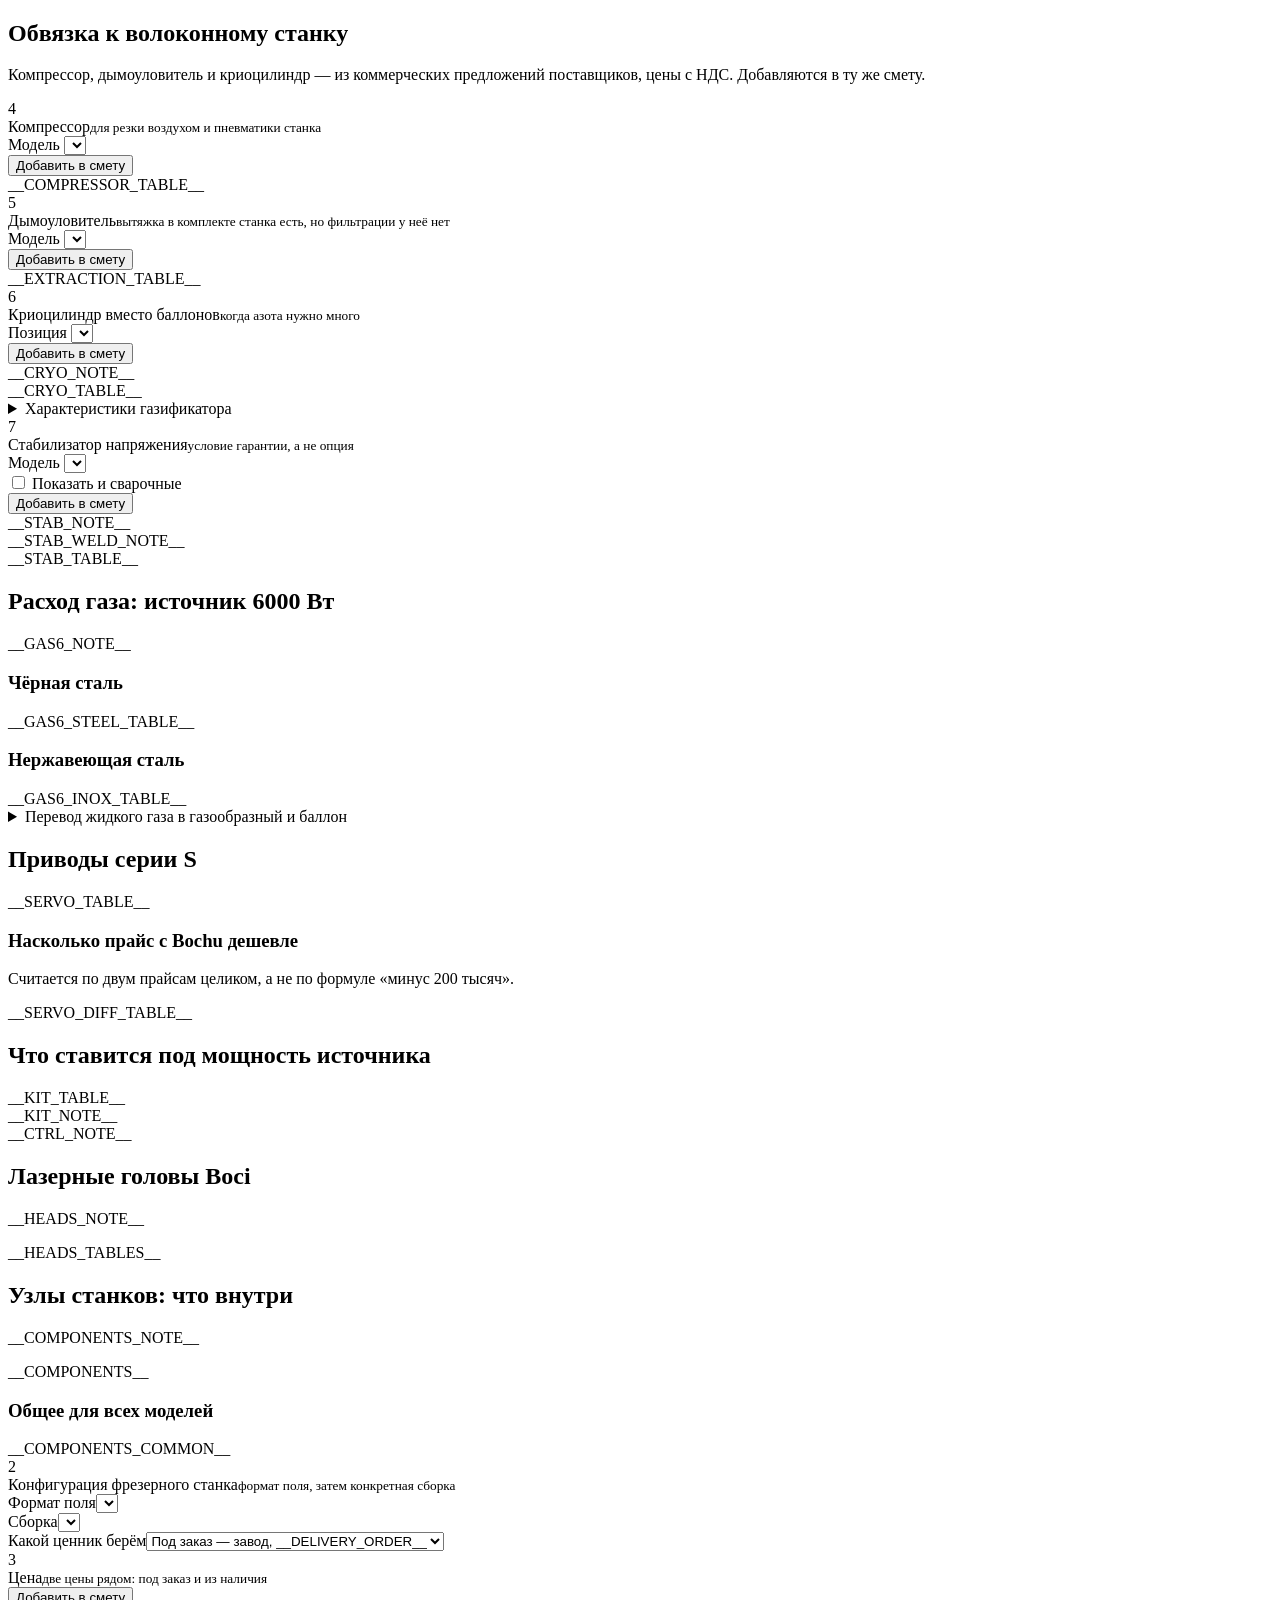
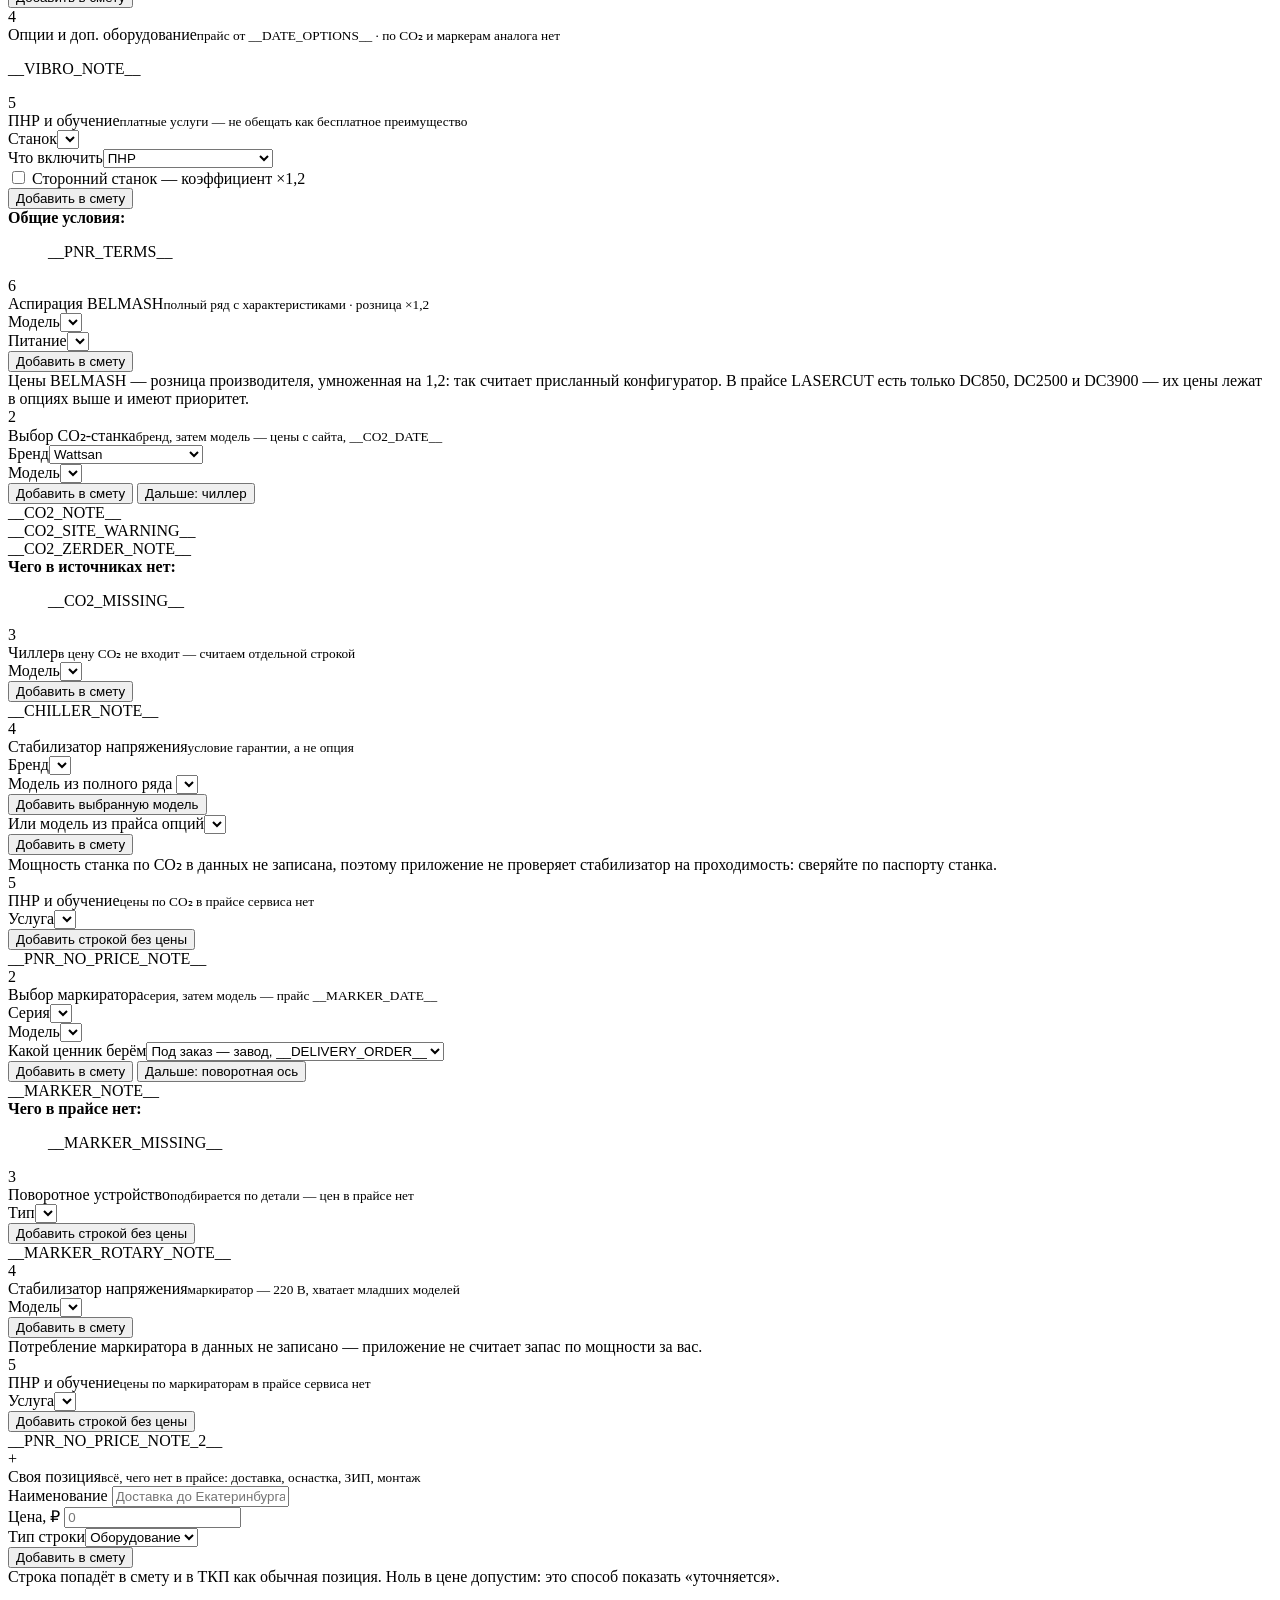
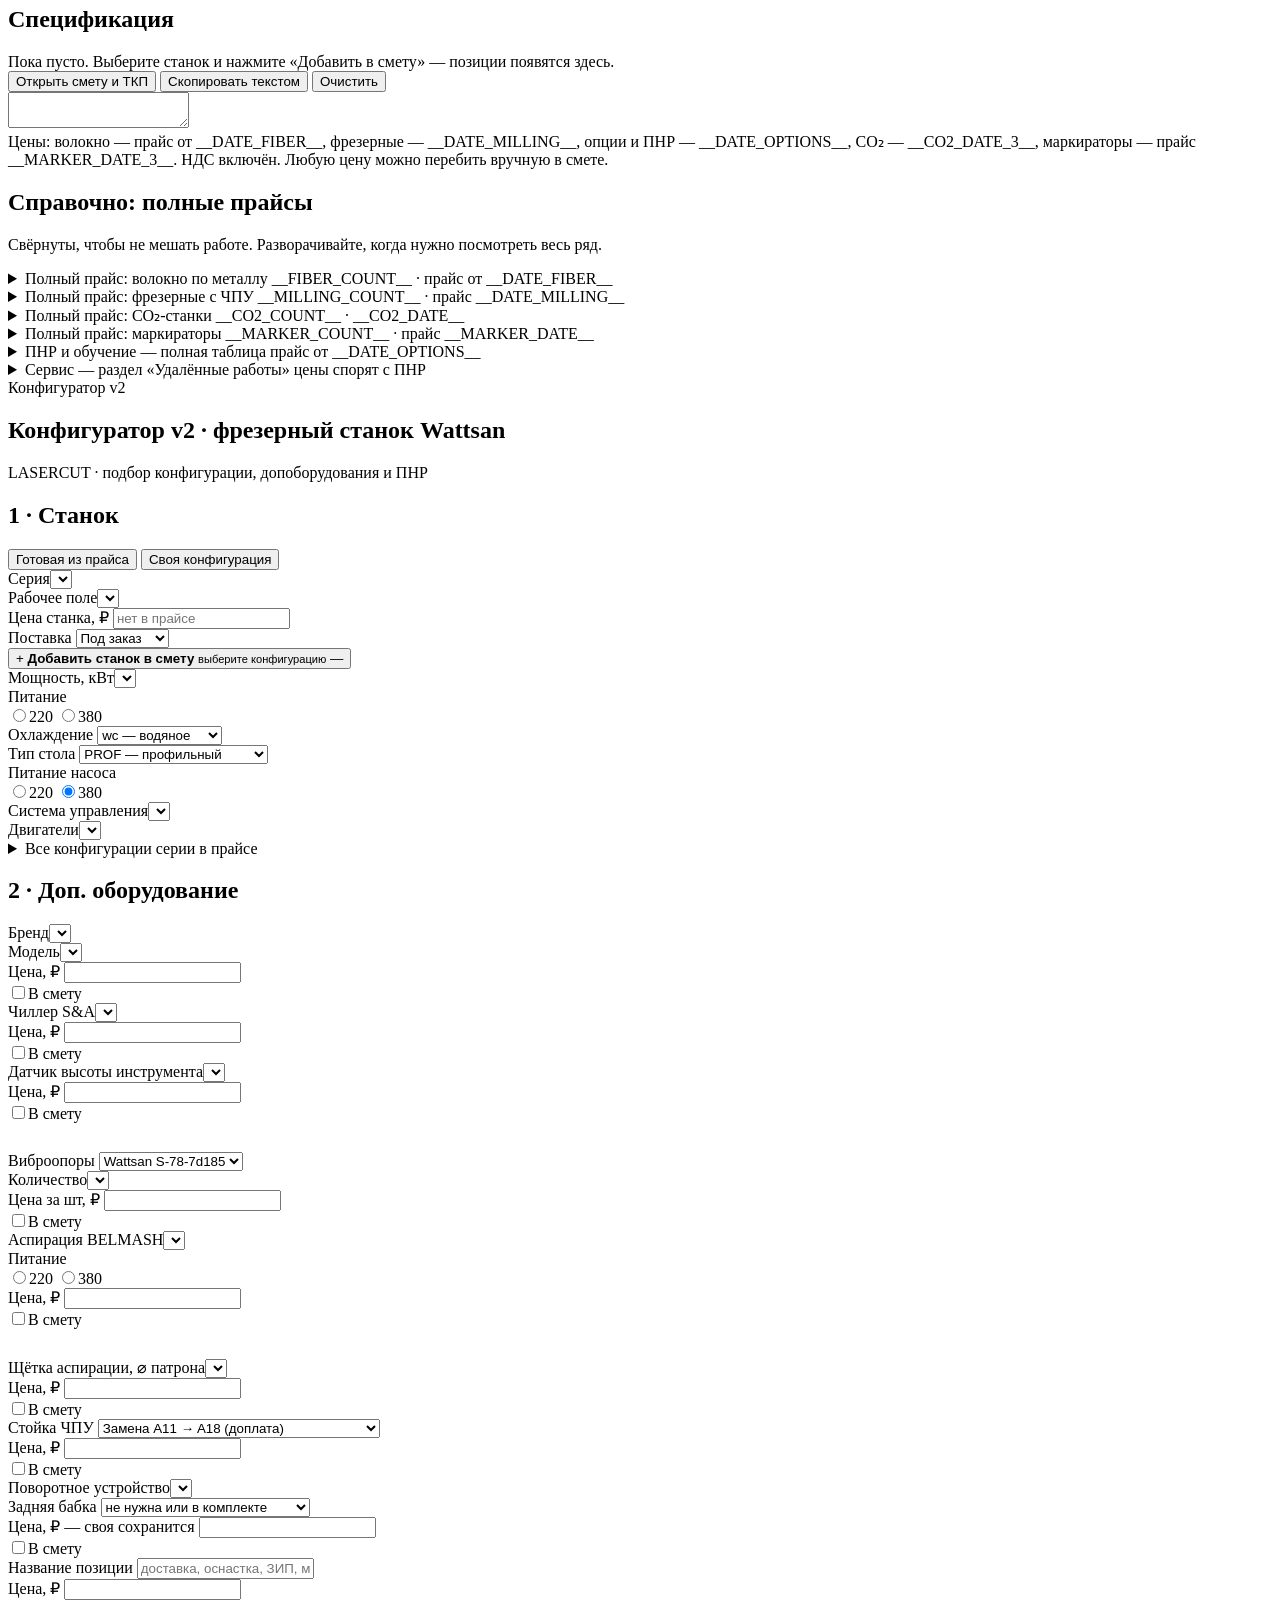
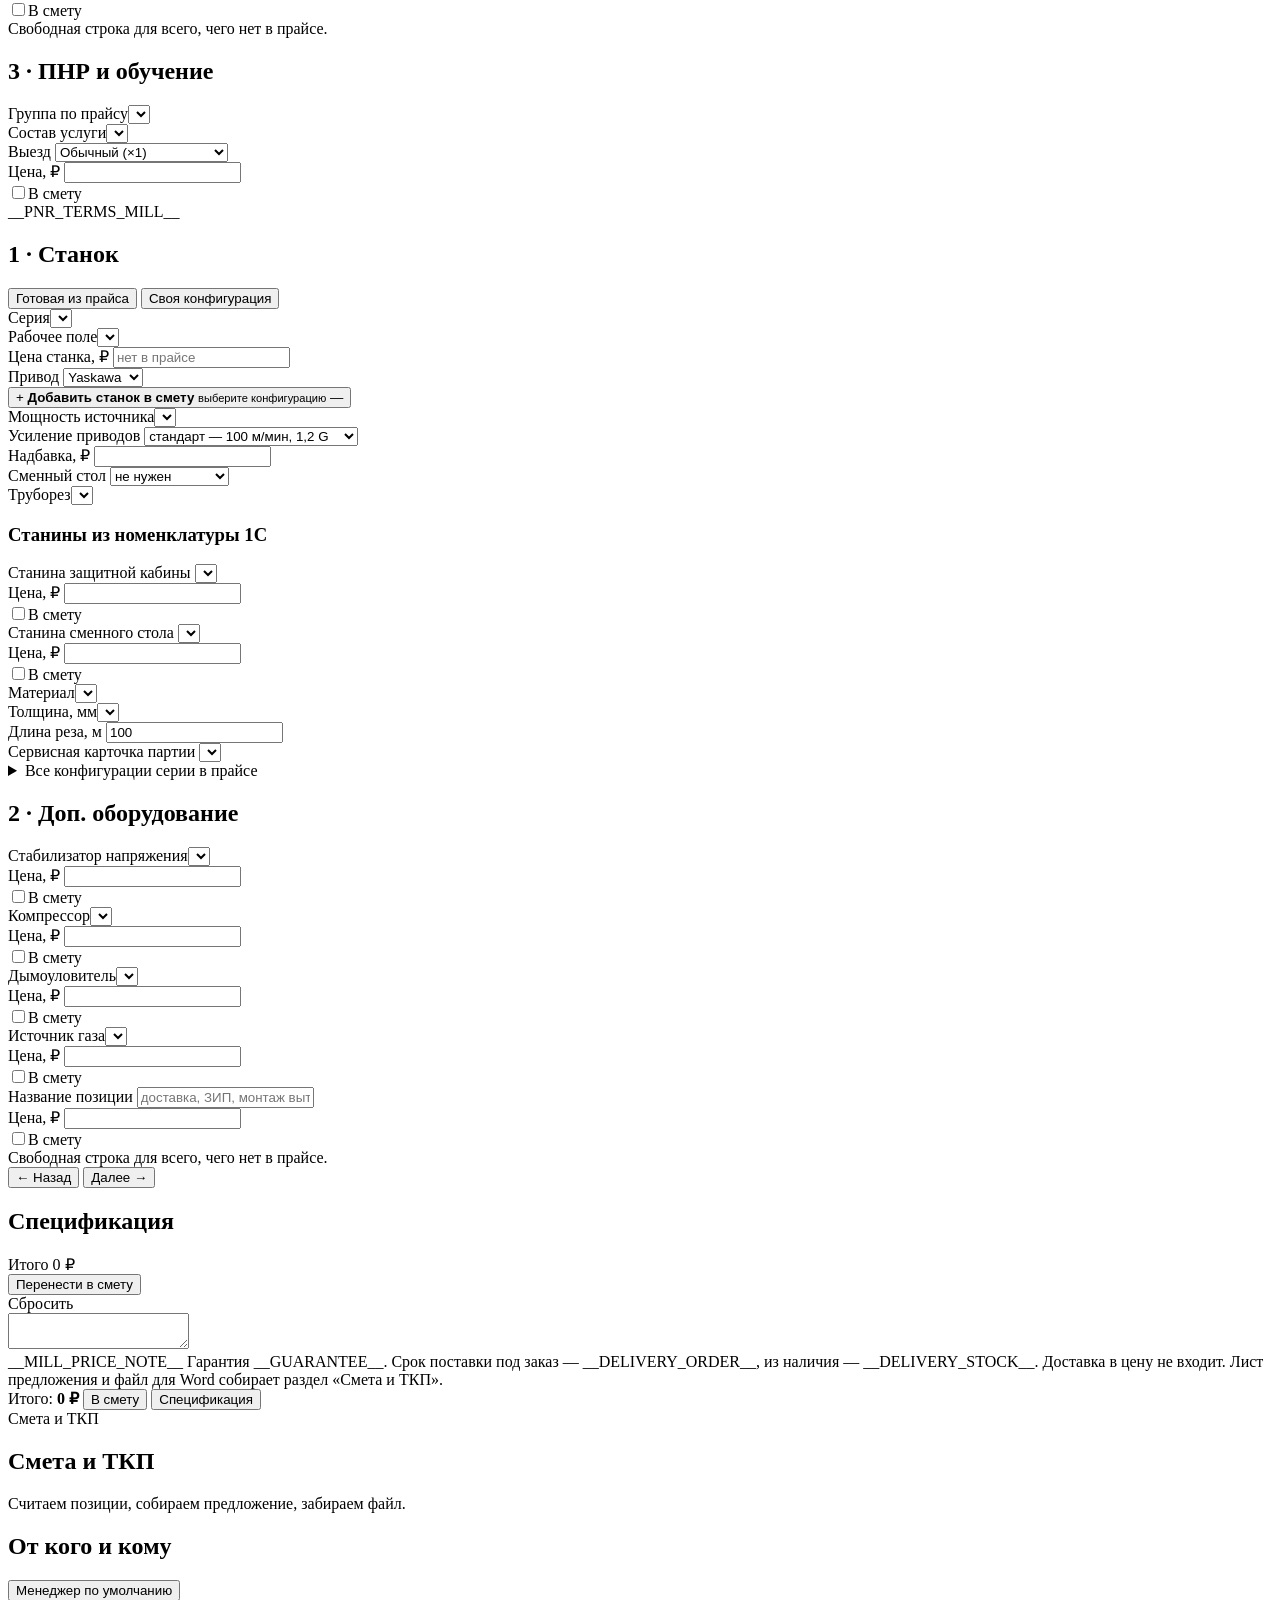
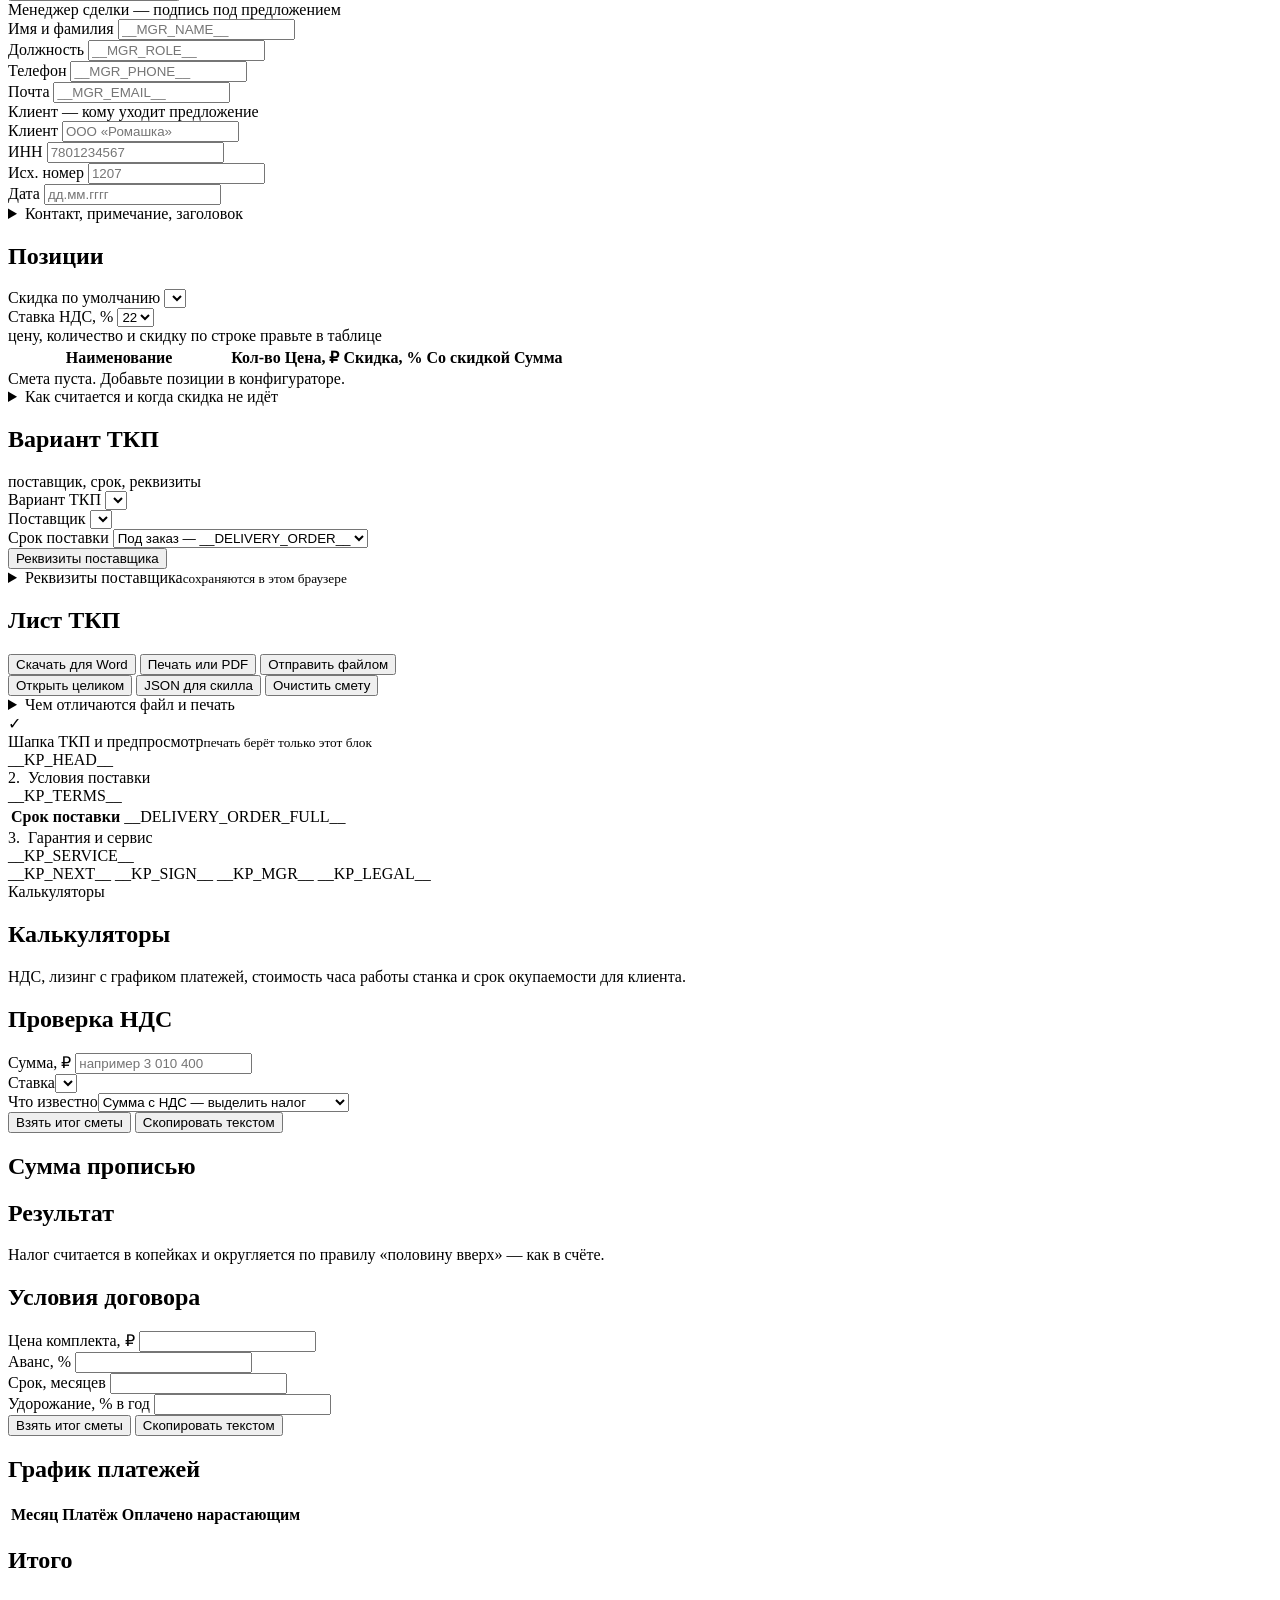
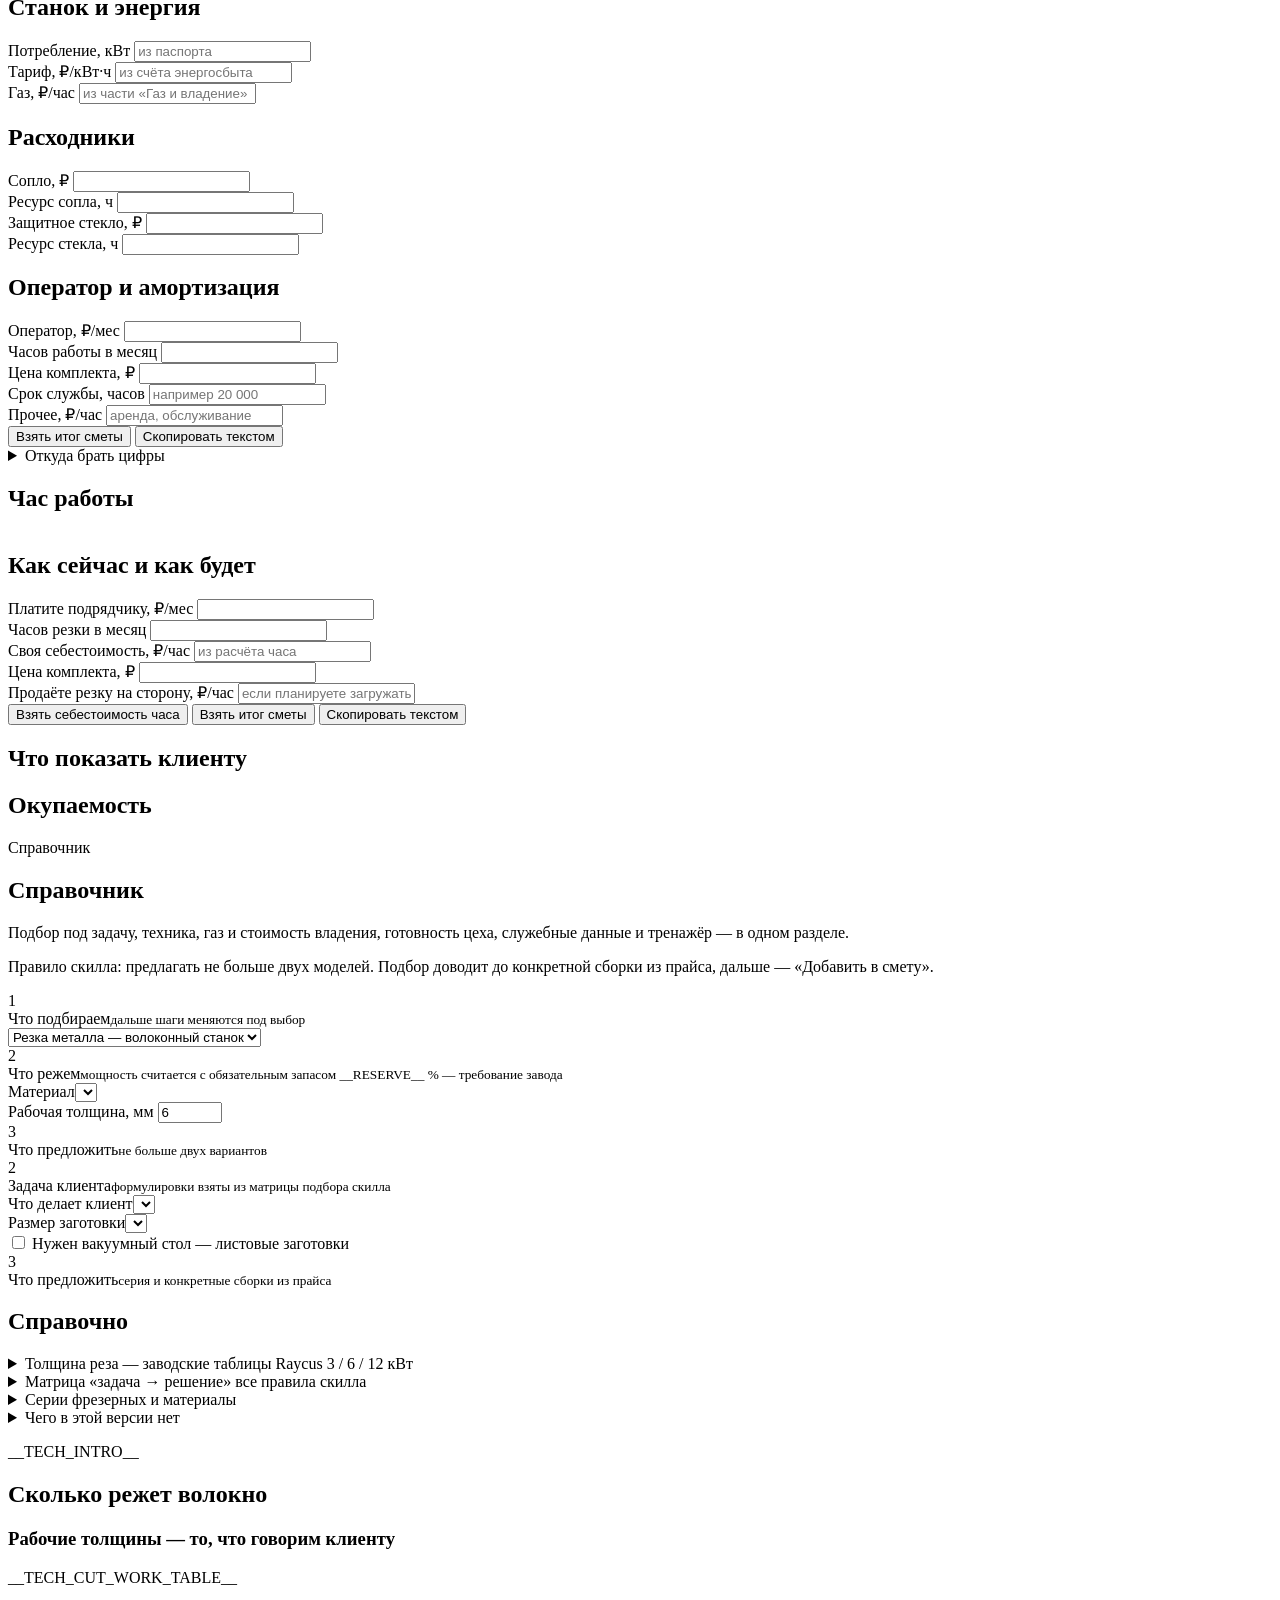
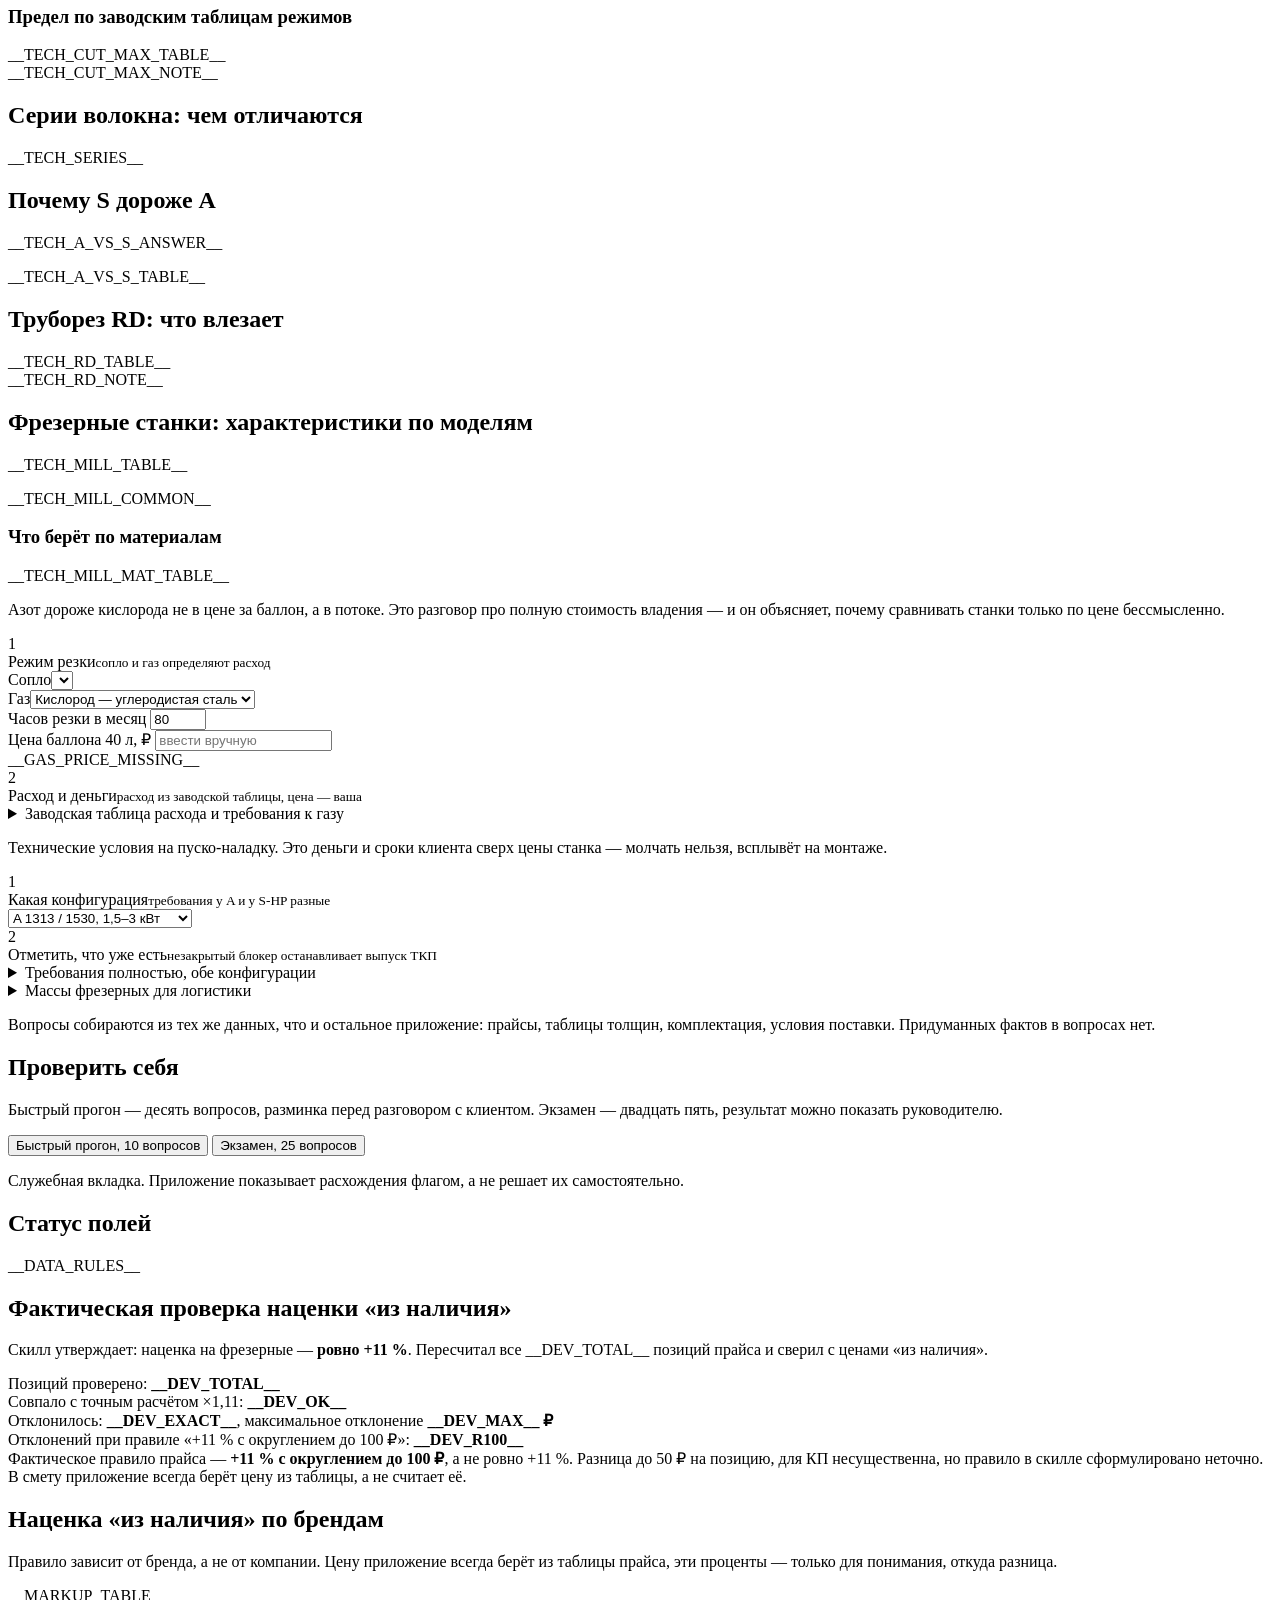
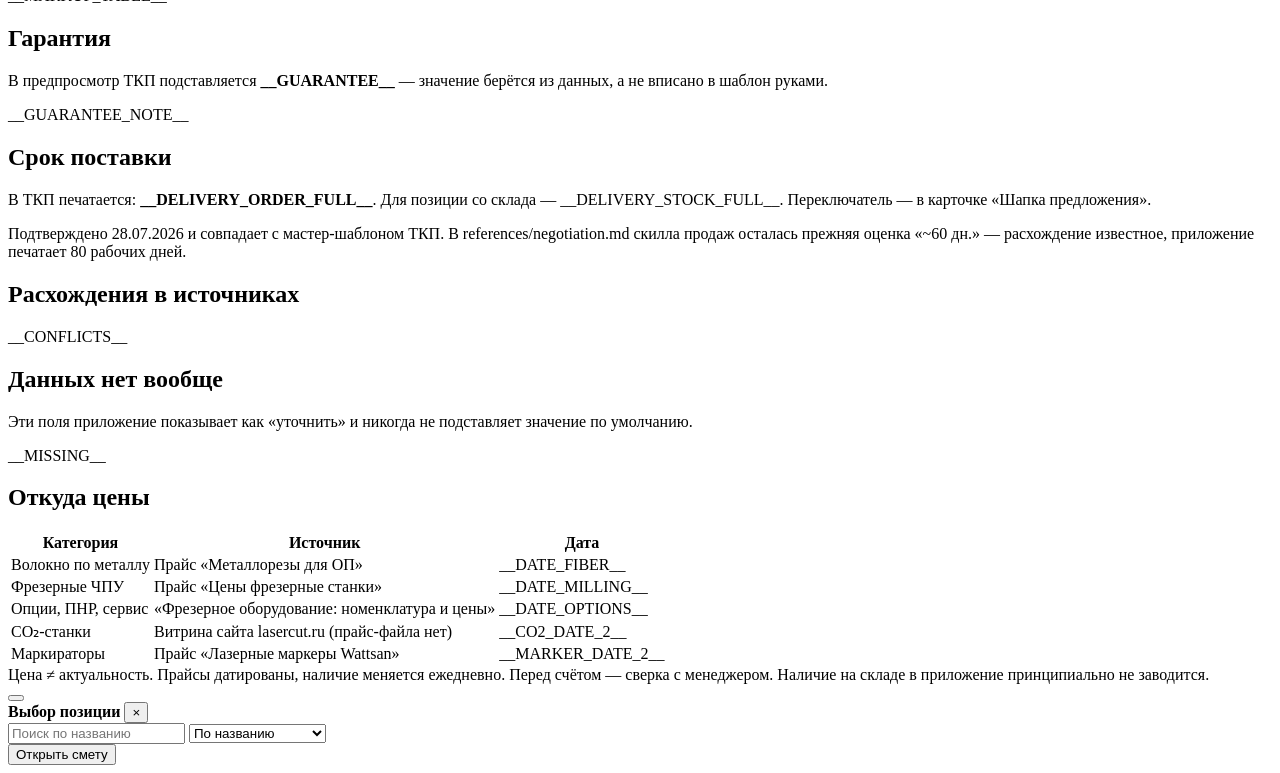
==== commit a50e8492: "версия 56: компрессоры из Китая, кнопка в смету, переработка сметы [skip ci] Три китайских компрессо" ====
--- a/src/template.html
+++ b/src/template.html
@@ -869,23 +869,6 @@
 </div><!-- /cfgmain -->
 
 <aside class="cfgside">
-  <div class="card mgr-card">
-    <div class="cardhead"><h2>Менеджер сделки</h2>
-      <button class="btn mini sec" type="button" id="mgrReset">По умолчанию</button></div>
-    <div class="row tight">
-      <div><label class="f" for="mgrName">Имя и фамилия</label>
-        <input type="text" id="mgrName" placeholder="__MGR_NAME__"></div>
-      <div><label class="f" for="mgrRole">Должность</label>
-        <input type="text" id="mgrRole" placeholder="__MGR_ROLE__"></div>
-    </div>
-    <div class="row tight">
-      <div><label class="f" for="mgrPhone">Телефон</label>
-        <input type="text" id="mgrPhone" placeholder="__MGR_PHONE__"></div>
-      <div><label class="f" for="mgrEmail">Почта</label>
-        <input type="text" id="mgrEmail" placeholder="__MGR_EMAIL__"></div>
-    </div>
-    <div class="note small" id="mgrOut"></div>
-  </div>
   <div class="card spec-card">
     <div class="cardhead">
       <h2>Спецификация</h2>
@@ -1000,6 +983,15 @@
             <option value="order">Под заказ</option>
             <option value="stock">Из наличия</option>
           </select></div>
+      </div>
+
+      <div class="addbar noprint">
+        <button class="addbtn" type="button" id="mzAddMachine">
+          <span class="ic" aria-hidden="true">+</span>
+          <span class="tx"><b>Добавить станок в смету</b>
+            <small id="mzAddSub">выберите конфигурацию</small></span>
+          <span class="pr" id="mzAddPrice">—</span>
+        </button>
       </div>
 
       <div id="mzReady"><div class="rgrid" id="mzReadyList"></div></div>
@@ -1252,6 +1244,15 @@
           </select></div>
       </div>
 
+      <div class="addbar noprint">
+        <button class="addbtn" type="button" id="fbAddMachine">
+          <span class="ic" aria-hidden="true">+</span>
+          <span class="tx"><b>Добавить станок в смету</b>
+            <small id="fbAddSub">выберите конфигурацию</small></span>
+          <span class="pr" id="fbAddPrice">—</span>
+        </button>
+      </div>
+
       <div id="fbReady">
         <div class="rfilter noprint" id="fbReadyFilter"></div>
         <div id="fbReadyList"></div>
@@ -1283,8 +1284,6 @@
             </select></div>
           <div class="f"><label for="fbRot">Труборез</label><select id="fbRot"></select></div>
         </div>
-        <div id="fbOptCard"></div>
-
         <h3 class="mzsub">Станины из номенклатуры 1С</h3>
         <div class="panehead">
           <div class="f"><label for="fbCabin">Станина защитной кабины</label>
@@ -1301,6 +1300,7 @@
           <label class="tgl"><input type="checkbox" id="fbBedOn"><span>В смету</span></label>
         </div>
         <div class="hints" id="fbBedHint"></div>
+        <div id="fbOptCard"></div>
       </div>
 
       <div class="pane" id="fbm_cut">
@@ -1417,8 +1417,6 @@
       <div class="issues noprint" id="mzIssues"></div>
       <div class="btns noprint">
         <button class="main" type="button" id="mzToSmeta">Перенести в смету</button>
-        <button class="main" type="button" id="mzPrint">Печать</button>
-        <button class="sec" type="button" id="mzCopy">Скопировать текстом</button>
       </div>
       <div class="links noprint">
         <a id="mzReset">Сбросить</a>
@@ -1452,17 +1450,74 @@
        клиенту, и не надо прокручивать страницу вниз. -->
   <div class="cfggrid noprint">
   <div class="cfgmain">
+    <!-- Сначала от кого предложение, потом кому: так менеджер заполняет
+         сверху вниз и не прыгает по странице. -->
     <div class="card">
-      <div class="cardhead"><h2>Скидка и НДС</h2>
+      <div class="cardhead"><h2>От кого и кому</h2>
+        <button class="btn mini sec" type="button" id="mgrReset">Менеджер по умолчанию</button></div>
+      <div class="cardsub">Менеджер сделки — подпись под предложением</div>
+      <div class="row tight">
+        <div style="flex:2 1 220px"><label class="f" for="mgrName">Имя и фамилия</label>
+          <input type="text" id="mgrName" placeholder="__MGR_NAME__"></div>
+        <div><label class="f" for="mgrRole">Должность</label>
+          <input type="text" id="mgrRole" placeholder="__MGR_ROLE__"></div>
+        <div><label class="f" for="mgrPhone">Телефон</label>
+          <input type="text" id="mgrPhone" placeholder="__MGR_PHONE__"></div>
+        <div><label class="f" for="mgrEmail">Почта</label>
+          <input type="text" id="mgrEmail" placeholder="__MGR_EMAIL__"></div>
+      </div>
+      <div class="note small" id="mgrOut"></div>
+
+      <div class="cardsub">Клиент — кому уходит предложение</div>
+      <div class="row tight">
+        <div style="flex:2 1 260px"><label class="f" for="kpClient">Клиент</label>
+          <input type="text" id="kpClient" placeholder="ООО «Ромашка»"></div>
+        <div><label class="f" for="kpInn">ИНН</label>
+          <input type="text" id="kpInn" placeholder="7801234567"></div>
+        <div><label class="f" for="kpNum">Исх. номер</label>
+          <input type="text" id="kpNum" placeholder="1207"></div>
+        <div><label class="f" for="kpDate">Дата</label>
+          <input type="text" id="kpDate" placeholder="дд.мм.гггг"></div>
+      </div>
+      <details class="hint-det">
+        <summary>Контакт, примечание, заголовок</summary>
+        <div class="det-b">
+          <div class="row">
+            <div><label class="f" for="kpContact">Контакт</label><input type="text" id="kpContact" placeholder="Иван Петров"></div>
+            <div><label class="f" for="kpPhone">Телефон клиента</label><input type="text" id="kpPhone" placeholder="+7 900 000-00-00"></div>
+            <div><label class="f" for="kpNote">Примечание</label><input type="text" id="kpNote" placeholder="лизингополучатель"></div>
+          </div>
+          <div class="row">
+            <div><label class="f" for="kpTitle">Заголовок предложения</label>
+              <input type="text" id="kpTitle" placeholder="подставится первая позиция сметы"></div>
+          </div>
+        </div>
+      </details>
+    </div>
+
+    <div class="card">
+      <div class="cardhead"><h2>Позиции</h2>
         <span class="spec-cnt" id="smetaRule"></span></div>
-      <div class="row">
-        <div><label class="f" for="discount">Скидка по умолчанию, %</label><select id="discount"></select></div>
-        <div><label class="f" for="ndsRate">Ставка НДС, %</label>
+      <!-- Скидка и ставка НДС стоят прямо над таблицей: они меняют её цифры,
+           а не живут отдельной жизнью в соседней карточке. -->
+      <div class="tblbar">
+        <div class="tf"><label class="f" for="discount">Скидка по умолчанию</label>
+          <select id="discount"></select></div>
+        <div class="tf"><label class="f" for="ndsRate">Ставка НДС, %</label>
           <select id="ndsRate">
             <option value="220">22</option><option value="200">20</option>
             <option value="100">10</option><option value="50">5</option><option value="0">0</option>
           </select></div>
-      </div>
+        <span class="tbar-hint">цену, количество и скидку по строке правьте в таблице</span>
+      </div>
+      <div class="scroll" id="smetaWrap"><table id="smetaTable"><thead><tr>
+        <th style="width:40%">Наименование</th><th>Кол-во</th><th>Цена, ₽</th>
+        <th>Скидка, %</th><th>Со скидкой</th><th>Сумма</th><th class="noprint"></th>
+      </tr></thead><tbody id="smetaBody"></tbody></table></div>
+      <div id="smetaEmpty" class="empty">Смета пуста. Добавьте позиции в конфигураторе.</div>
+      <div id="totals" class="totals"></div>
+      <div id="propis" class="propis"></div>
+      <div id="checkBlock"></div>
       <details class="hint-det" id="smetaHints">
         <summary>Как считается и когда скидка не идёт</summary>
         <div class="det-b">
@@ -1480,42 +1535,8 @@
     </div>
 
     <div class="card">
-      <div class="cardhead"><h2>Позиции</h2>
-        <span class="spec-cnt">цену и количество правьте в строке</span></div>
-      <div class="scroll" id="smetaWrap"><table id="smetaTable"><thead><tr>
-        <th style="width:40%">Наименование</th><th>Кол-во</th><th>Цена, ₽</th>
-        <th>Скидка, %</th><th>Со скидкой</th><th>Сумма</th><th class="noprint"></th>
-      </tr></thead><tbody id="smetaBody"></tbody></table></div>
-      <div id="smetaEmpty" class="empty">Смета пуста. Добавьте позиции в конфигураторе.</div>
-      <div id="totals" class="totals"></div>
-      <div id="propis" class="propis"></div>
-      <div id="checkBlock"></div>
-    </div>
-
-    <div class="card">
-      <div class="cardhead"><h2>Шапка предложения</h2>
-        <span class="spec-cnt">попадёт в первый лист ТКП</span></div>
-      <div class="row">
-        <div style="flex:2 1 260px"><label class="f" for="kpClient">Клиент</label><input type="text" id="kpClient" placeholder="ООО «Ромашка»"></div>
-        <div><label class="f" for="kpInn">ИНН</label><input type="text" id="kpInn" placeholder="7801234567"></div>
-        <div><label class="f" for="kpNum">Исх. номер</label><input type="text" id="kpNum" placeholder="1207"></div>
-        <div><label class="f" for="kpDate">Дата</label><input type="text" id="kpDate" placeholder="дд.мм.гггг"></div>
-      </div>
-      <details class="hint-det">
-        <summary>Контакт, примечание, заголовок</summary>
-        <div class="det-b">
-          <div class="row">
-            <div><label class="f" for="kpContact">Контакт</label><input type="text" id="kpContact" placeholder="Иван Петров"></div>
-            <div><label class="f" for="kpPhone">Телефон клиента</label><input type="text" id="kpPhone" placeholder="+7 900 000-00-00"></div>
-            <div><label class="f" for="kpNote">Примечание</label><input type="text" id="kpNote" placeholder="лизингополучатель"></div>
-          </div>
-          <div class="row">
-            <div><label class="f" for="kpTitle">Заголовок предложения</label>
-              <input type="text" id="kpTitle" placeholder="подставится первая позиция сметы"></div>
-          </div>
-        </div>
-      </details>
-      <div class="cardsub">Вариант, поставщик, срок</div>
+      <div class="cardhead"><h2>Вариант ТКП</h2>
+        <span class="spec-cnt">поставщик, срок, реквизиты</span></div>
       <div class="row">
         <div style="flex:2 1 240px"><label class="f" for="kpMode">Вариант ТКП</label>
           <select id="kpMode"></select></div>
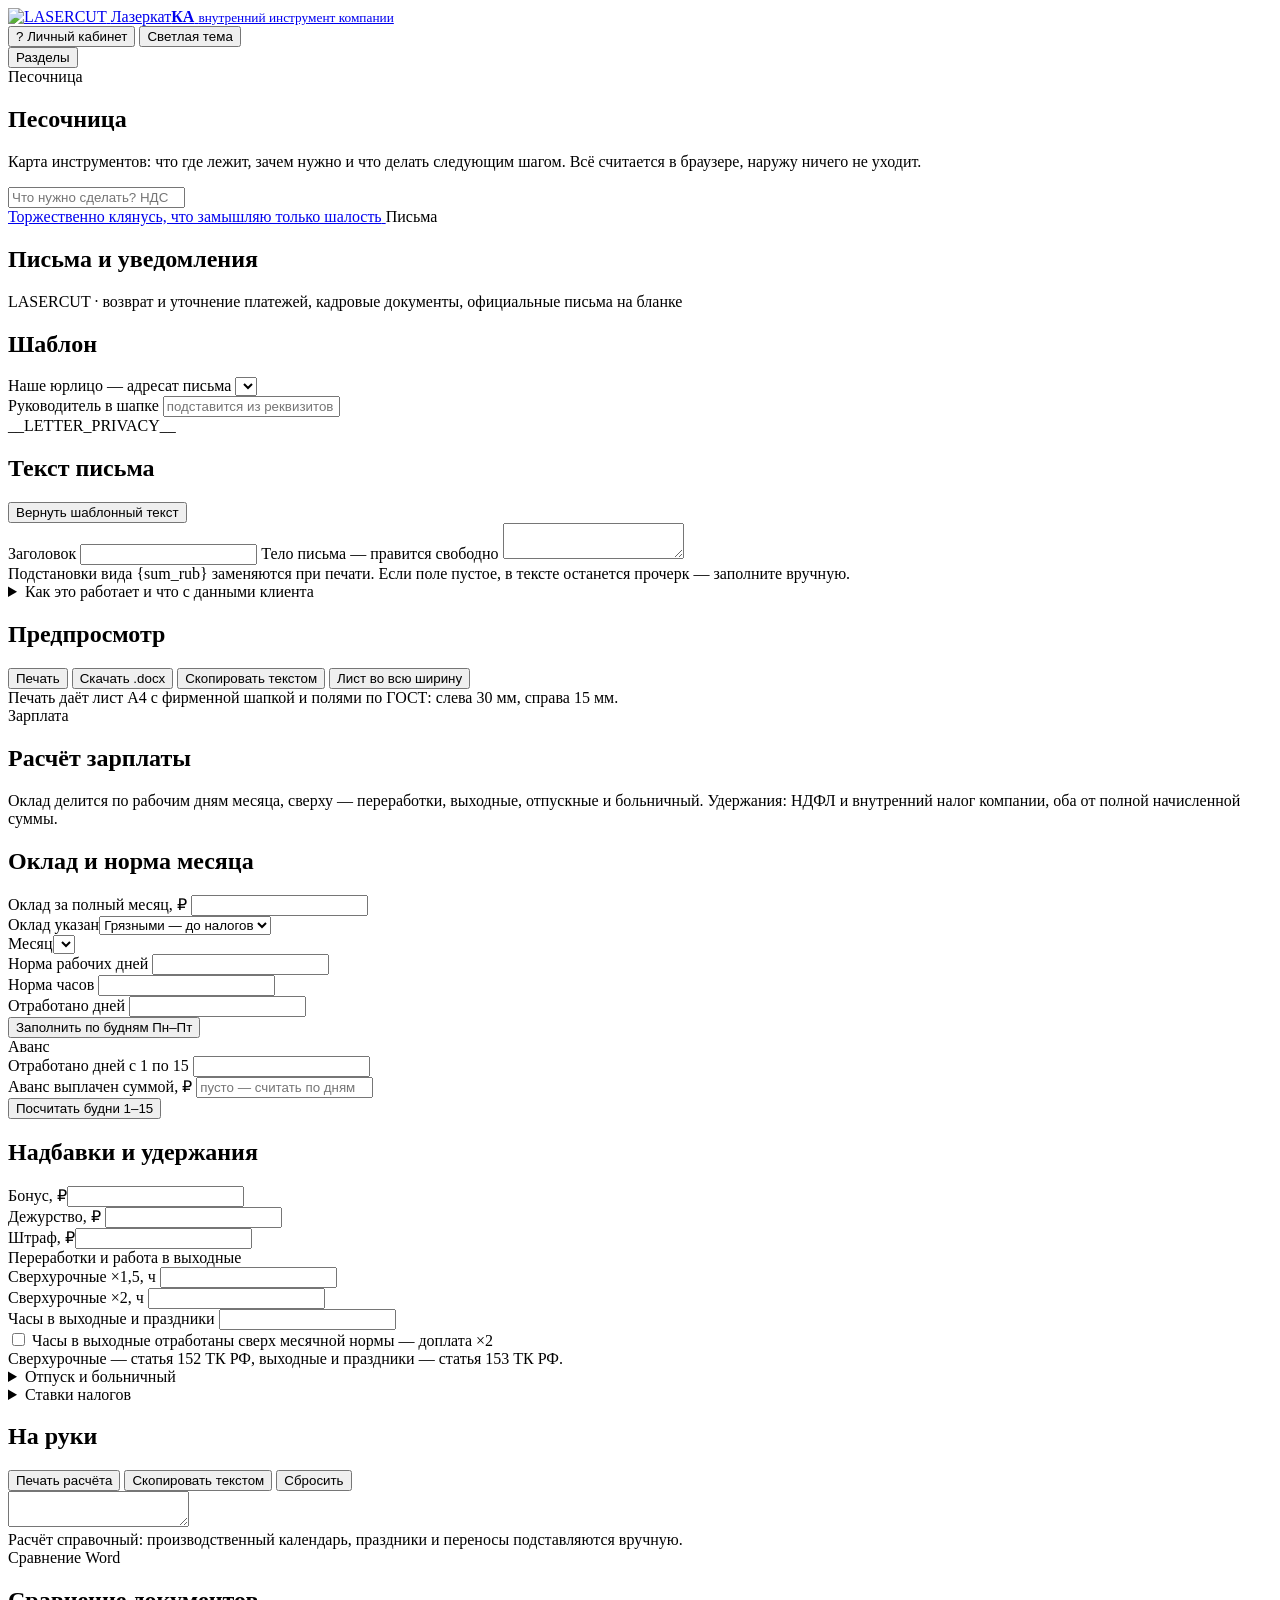
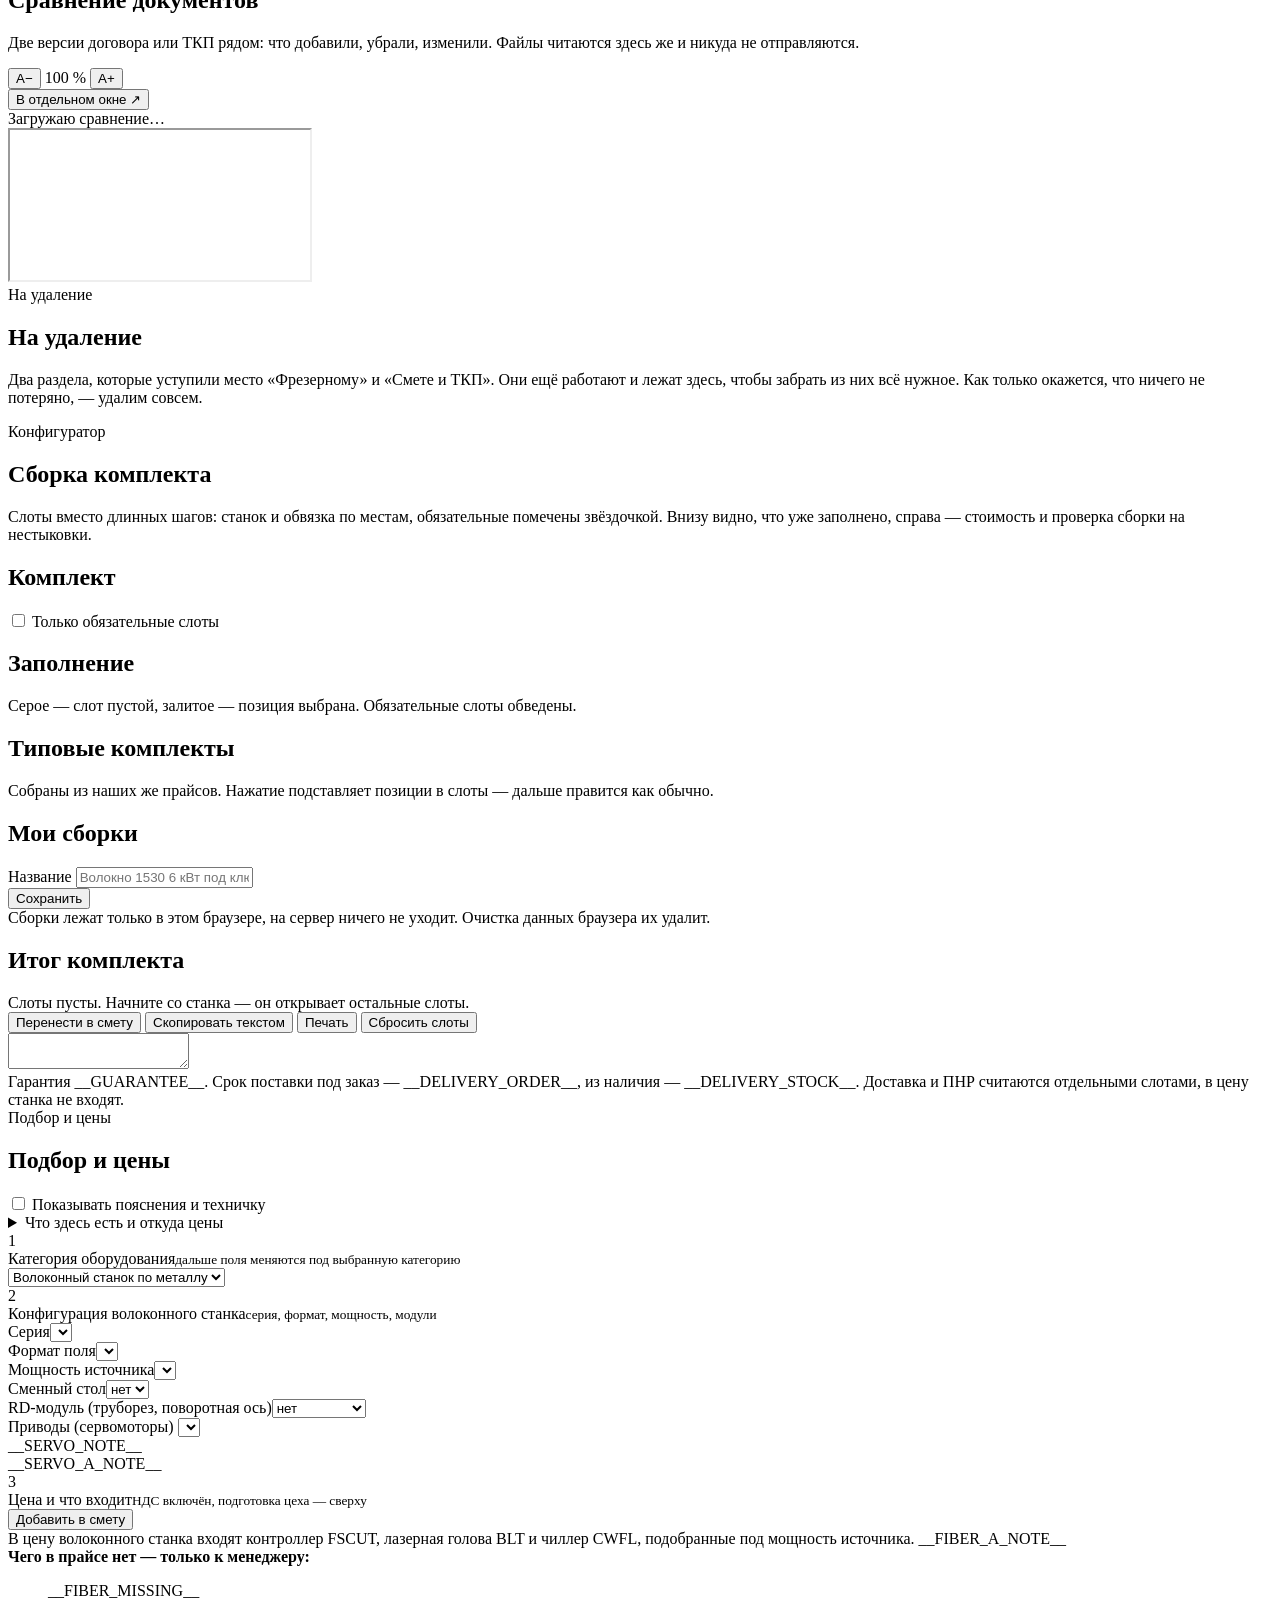
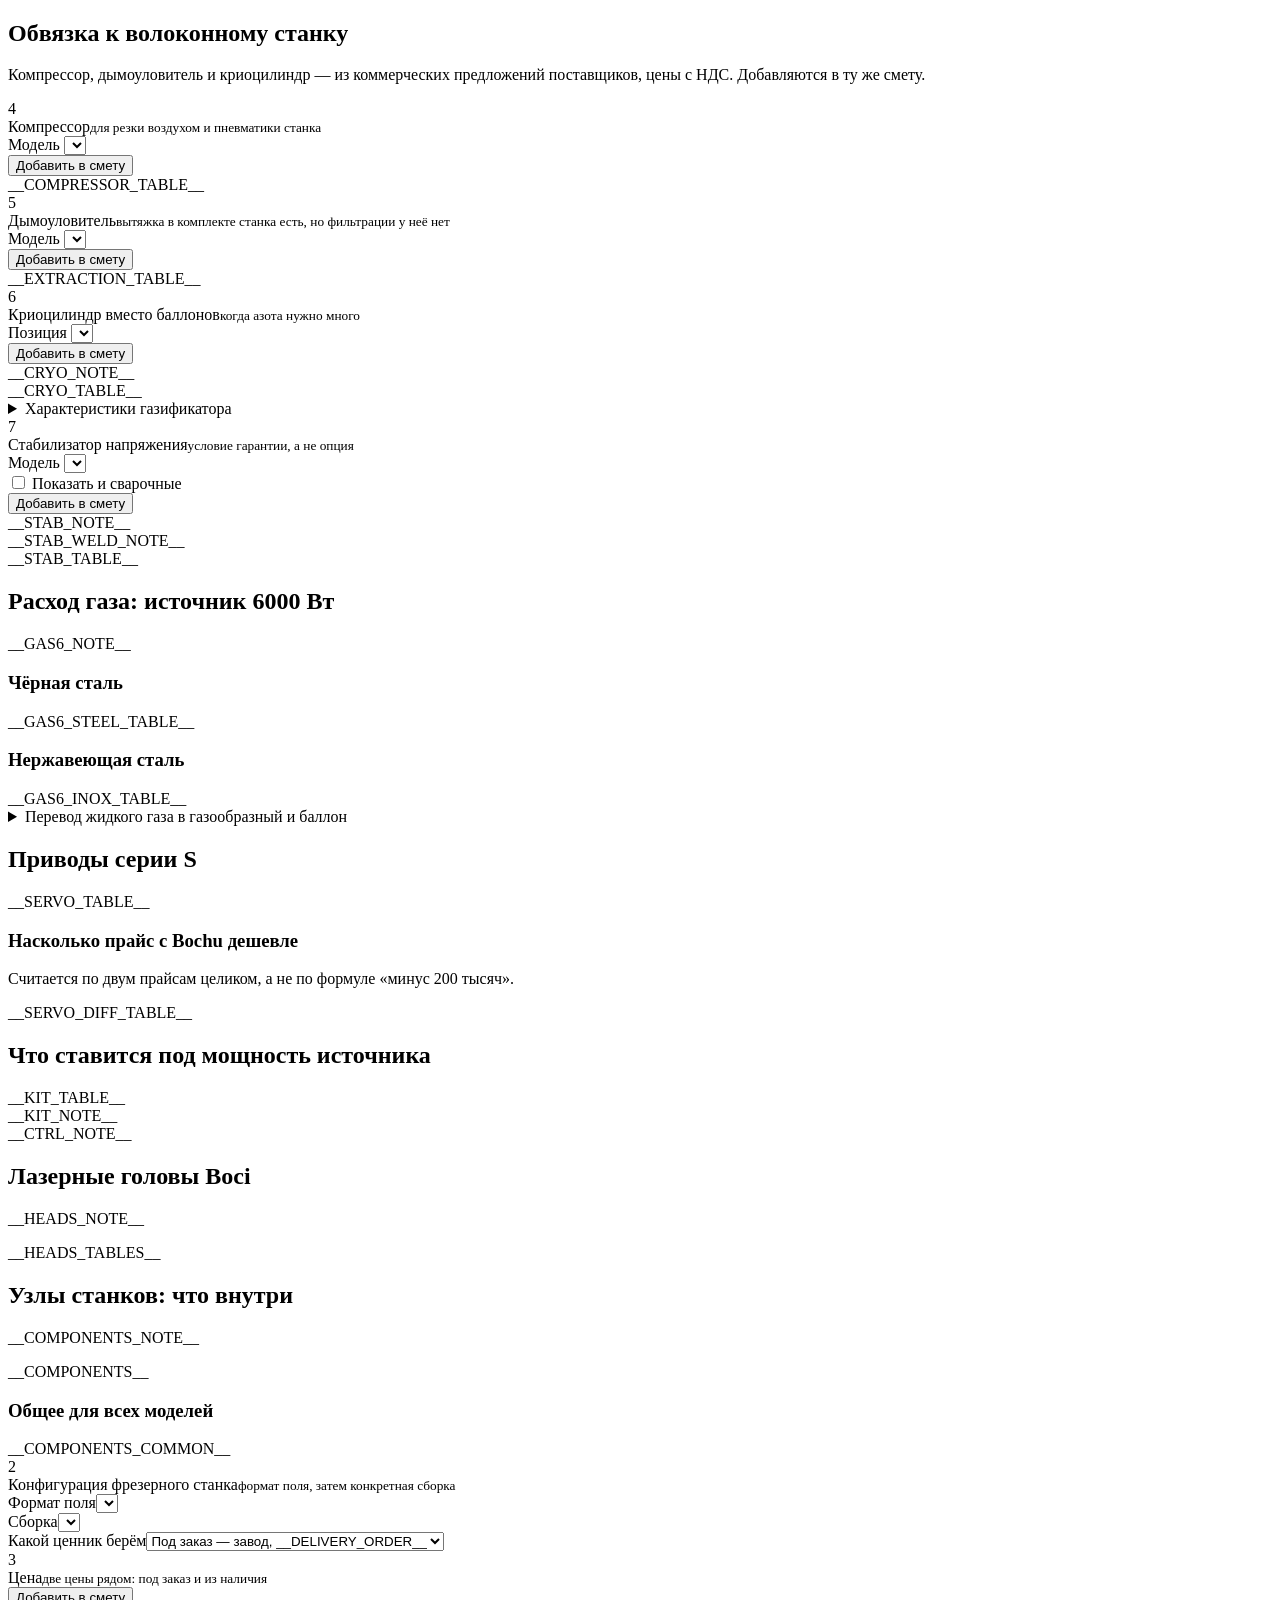
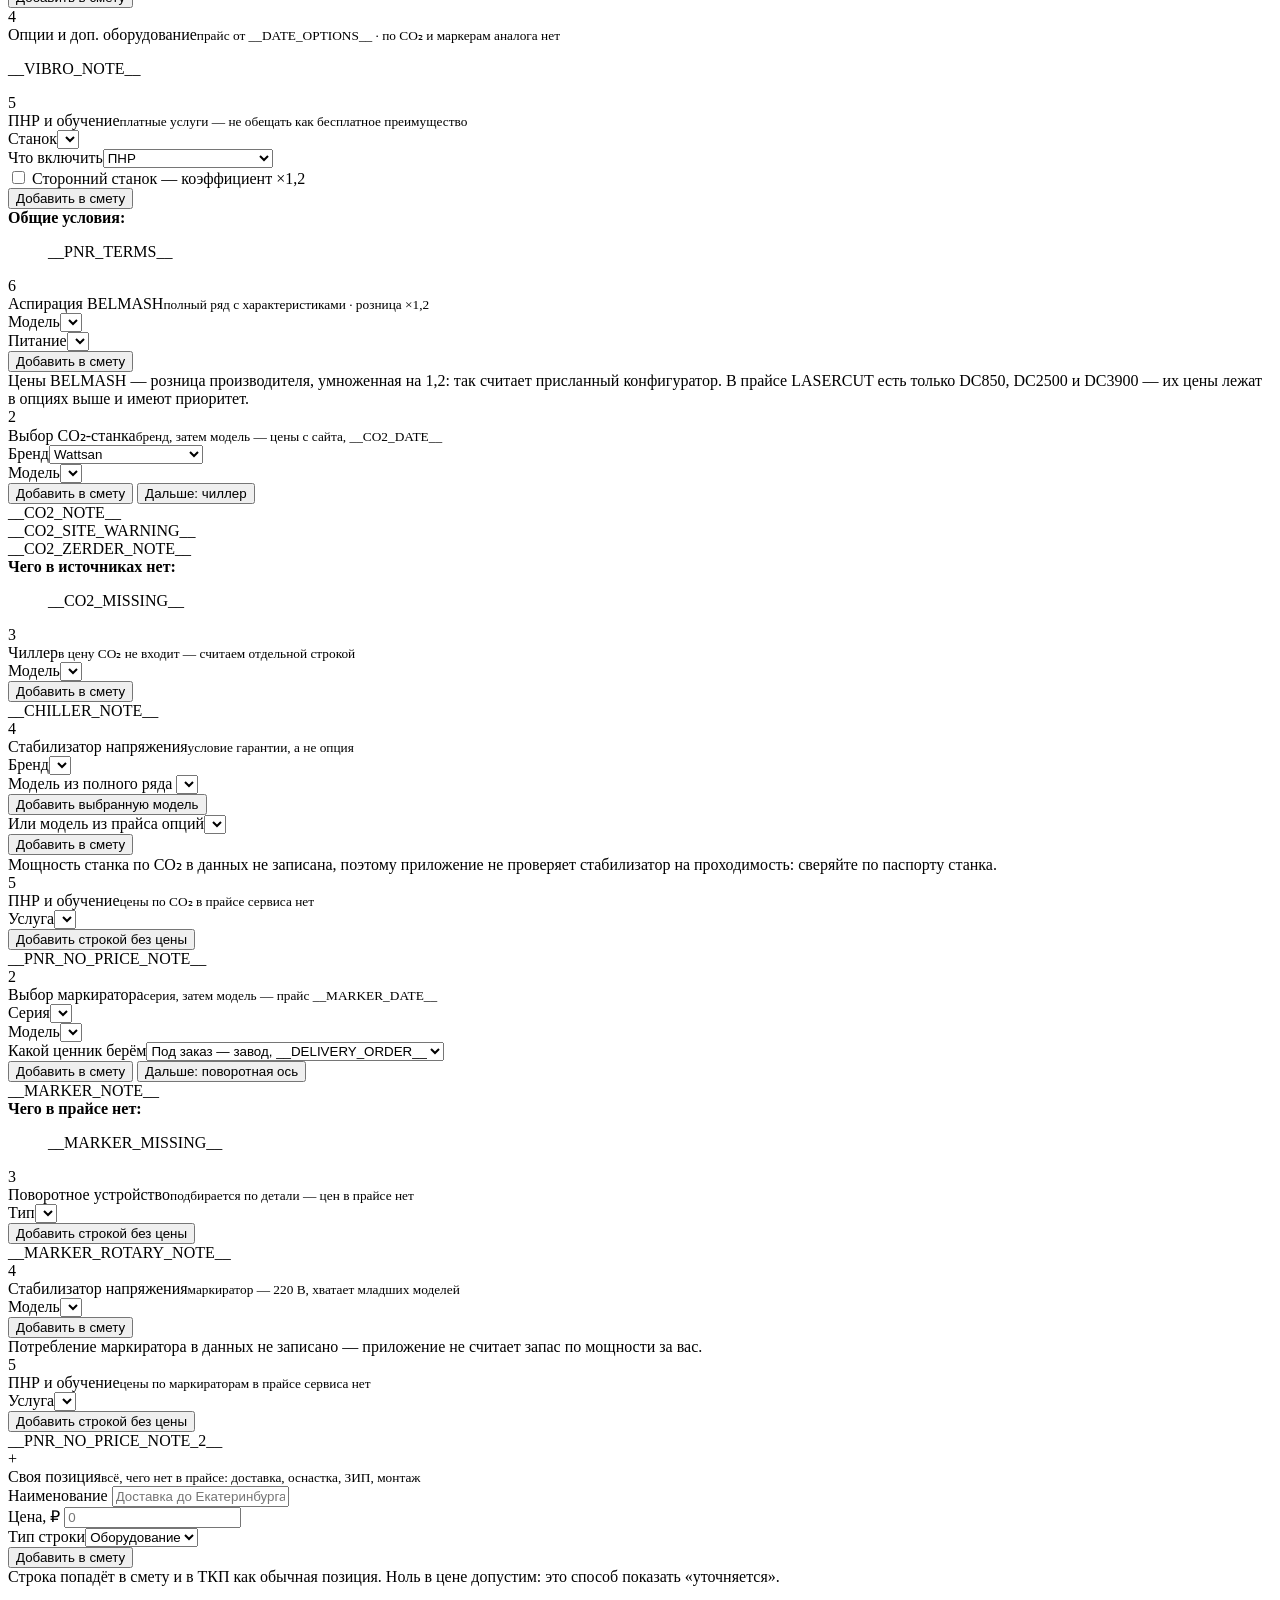
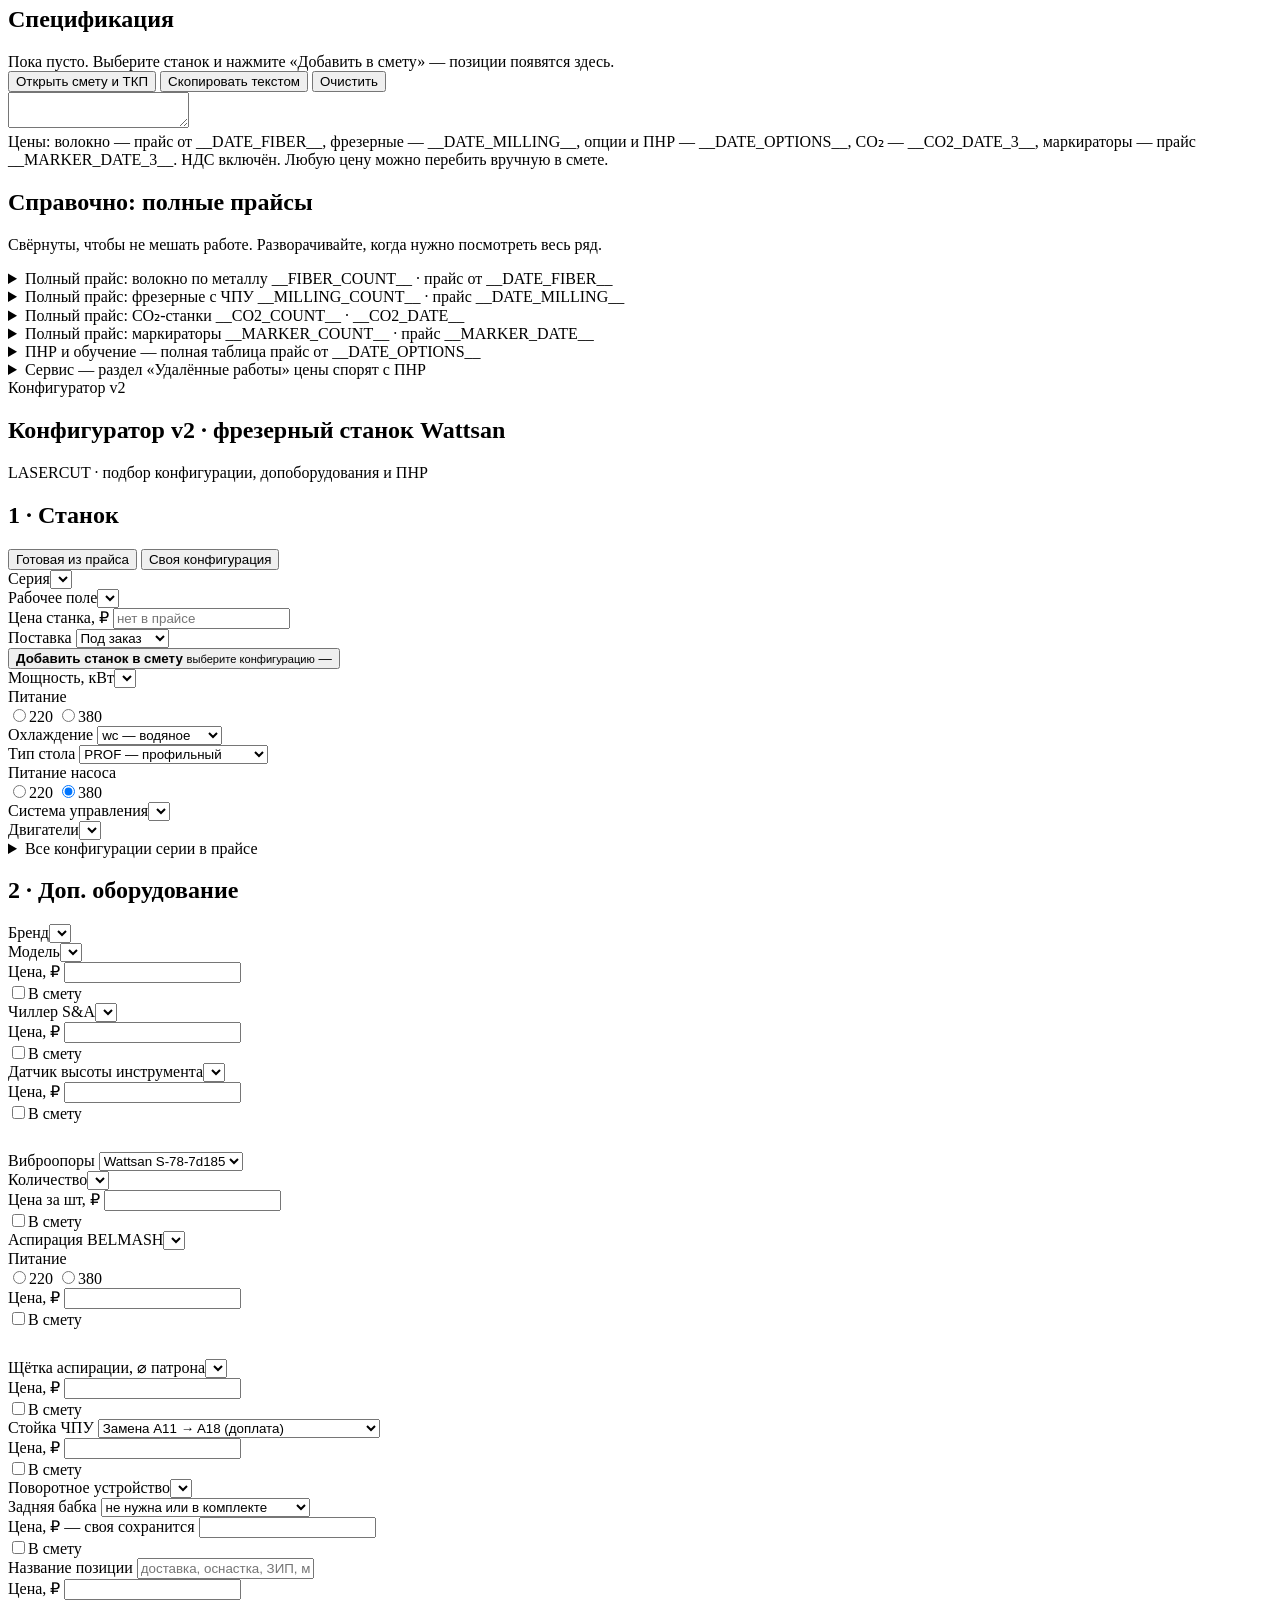
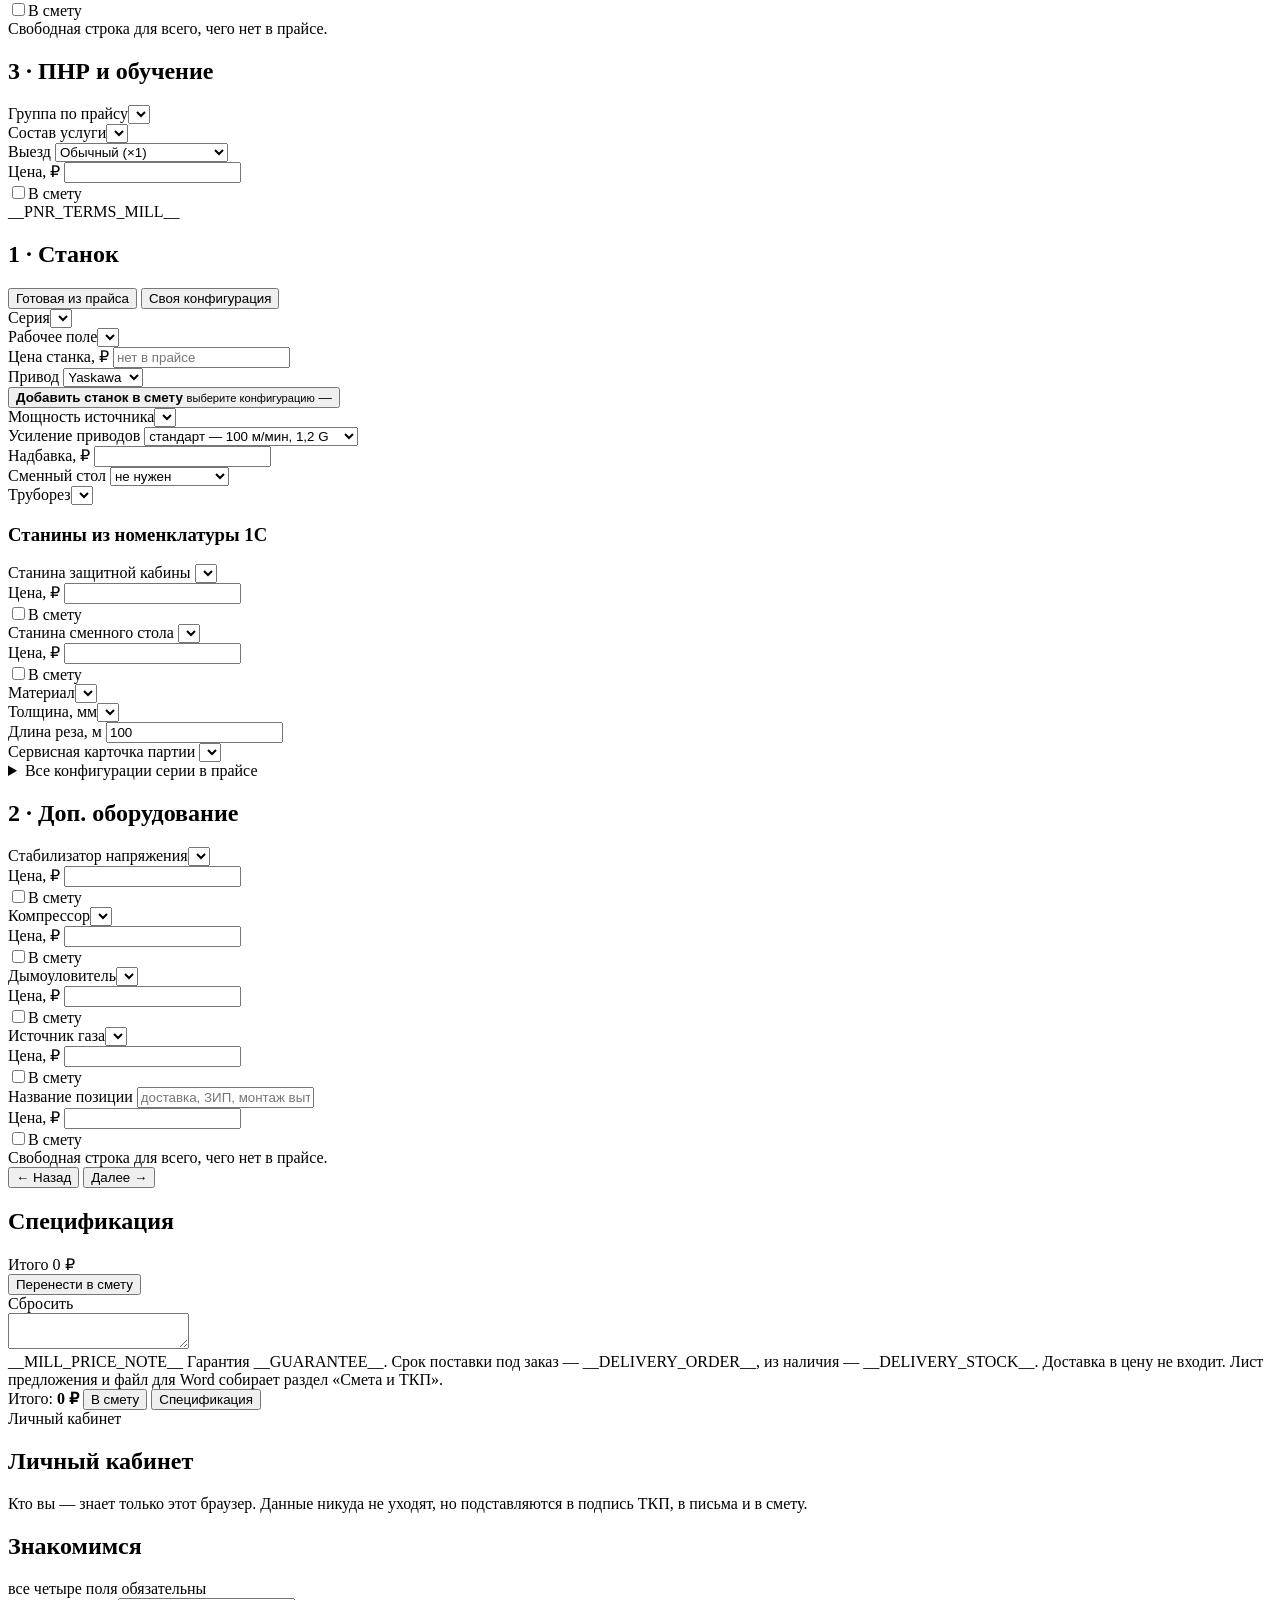
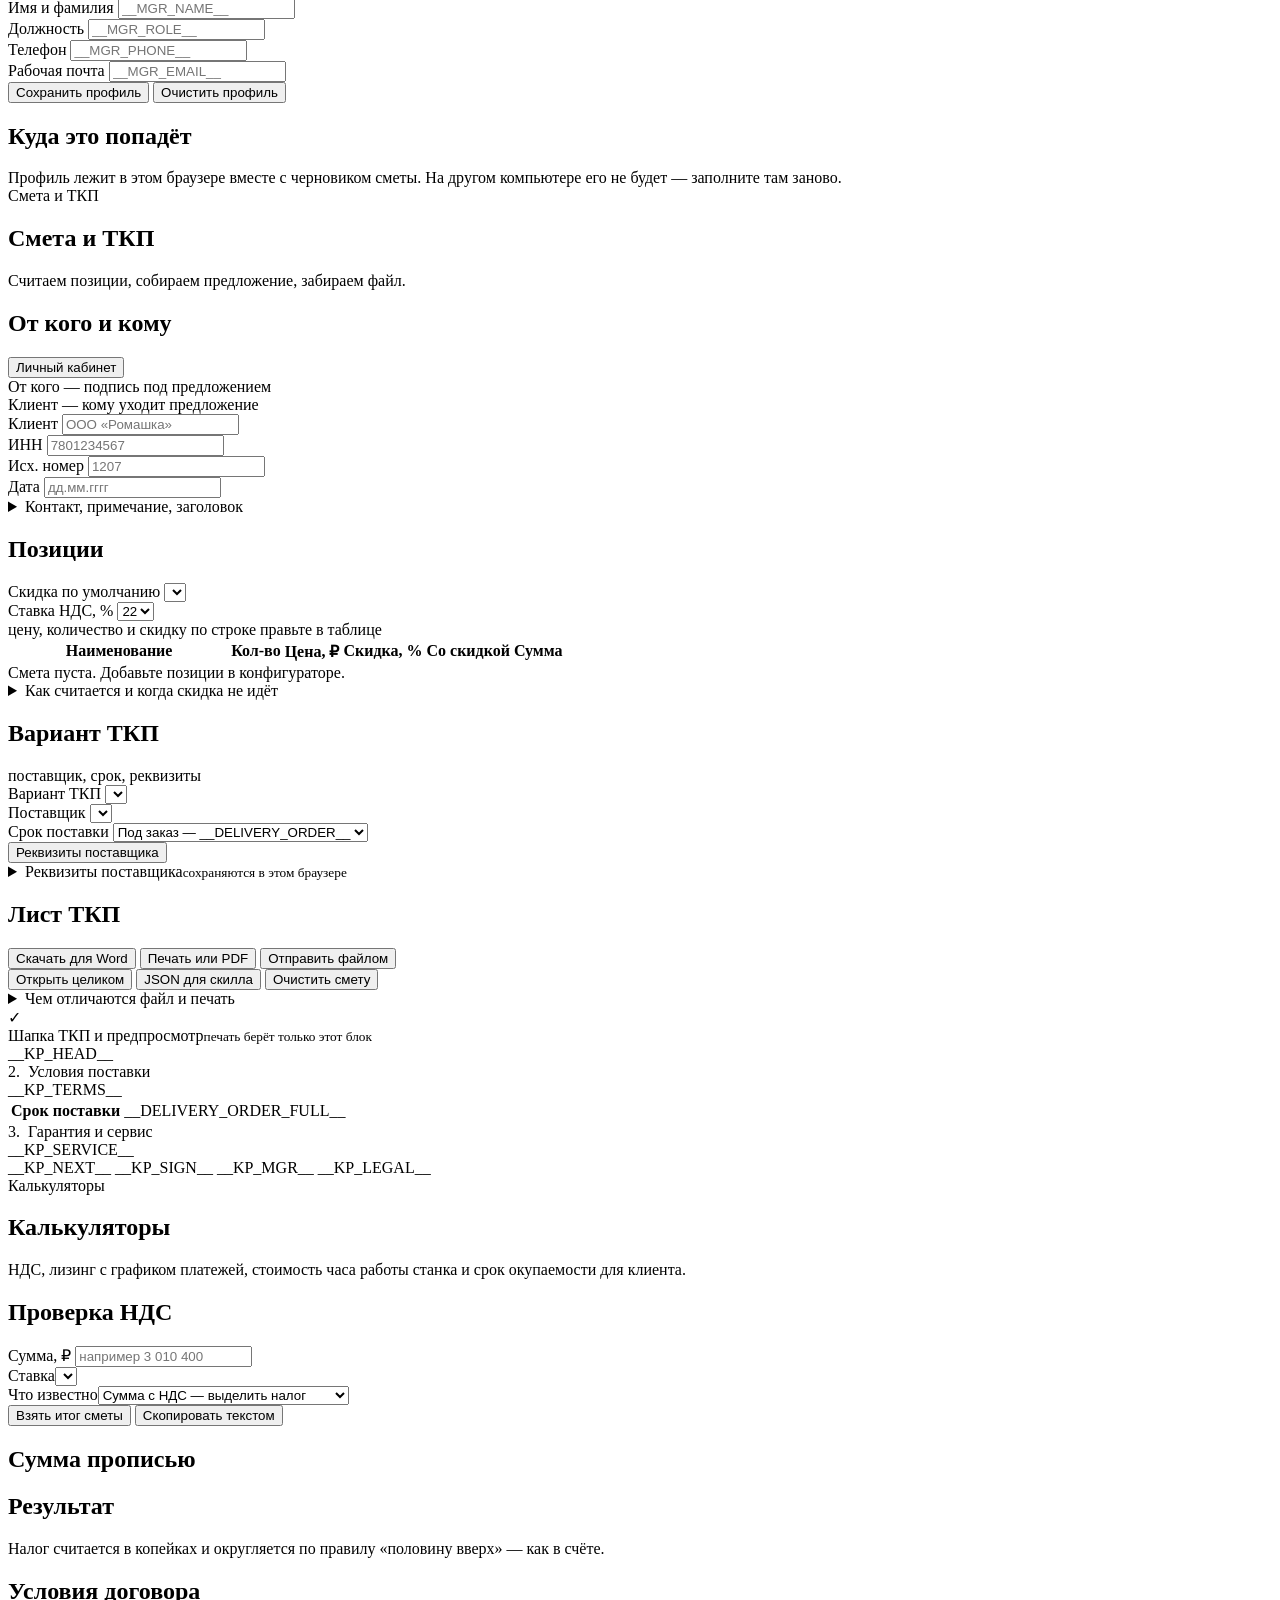
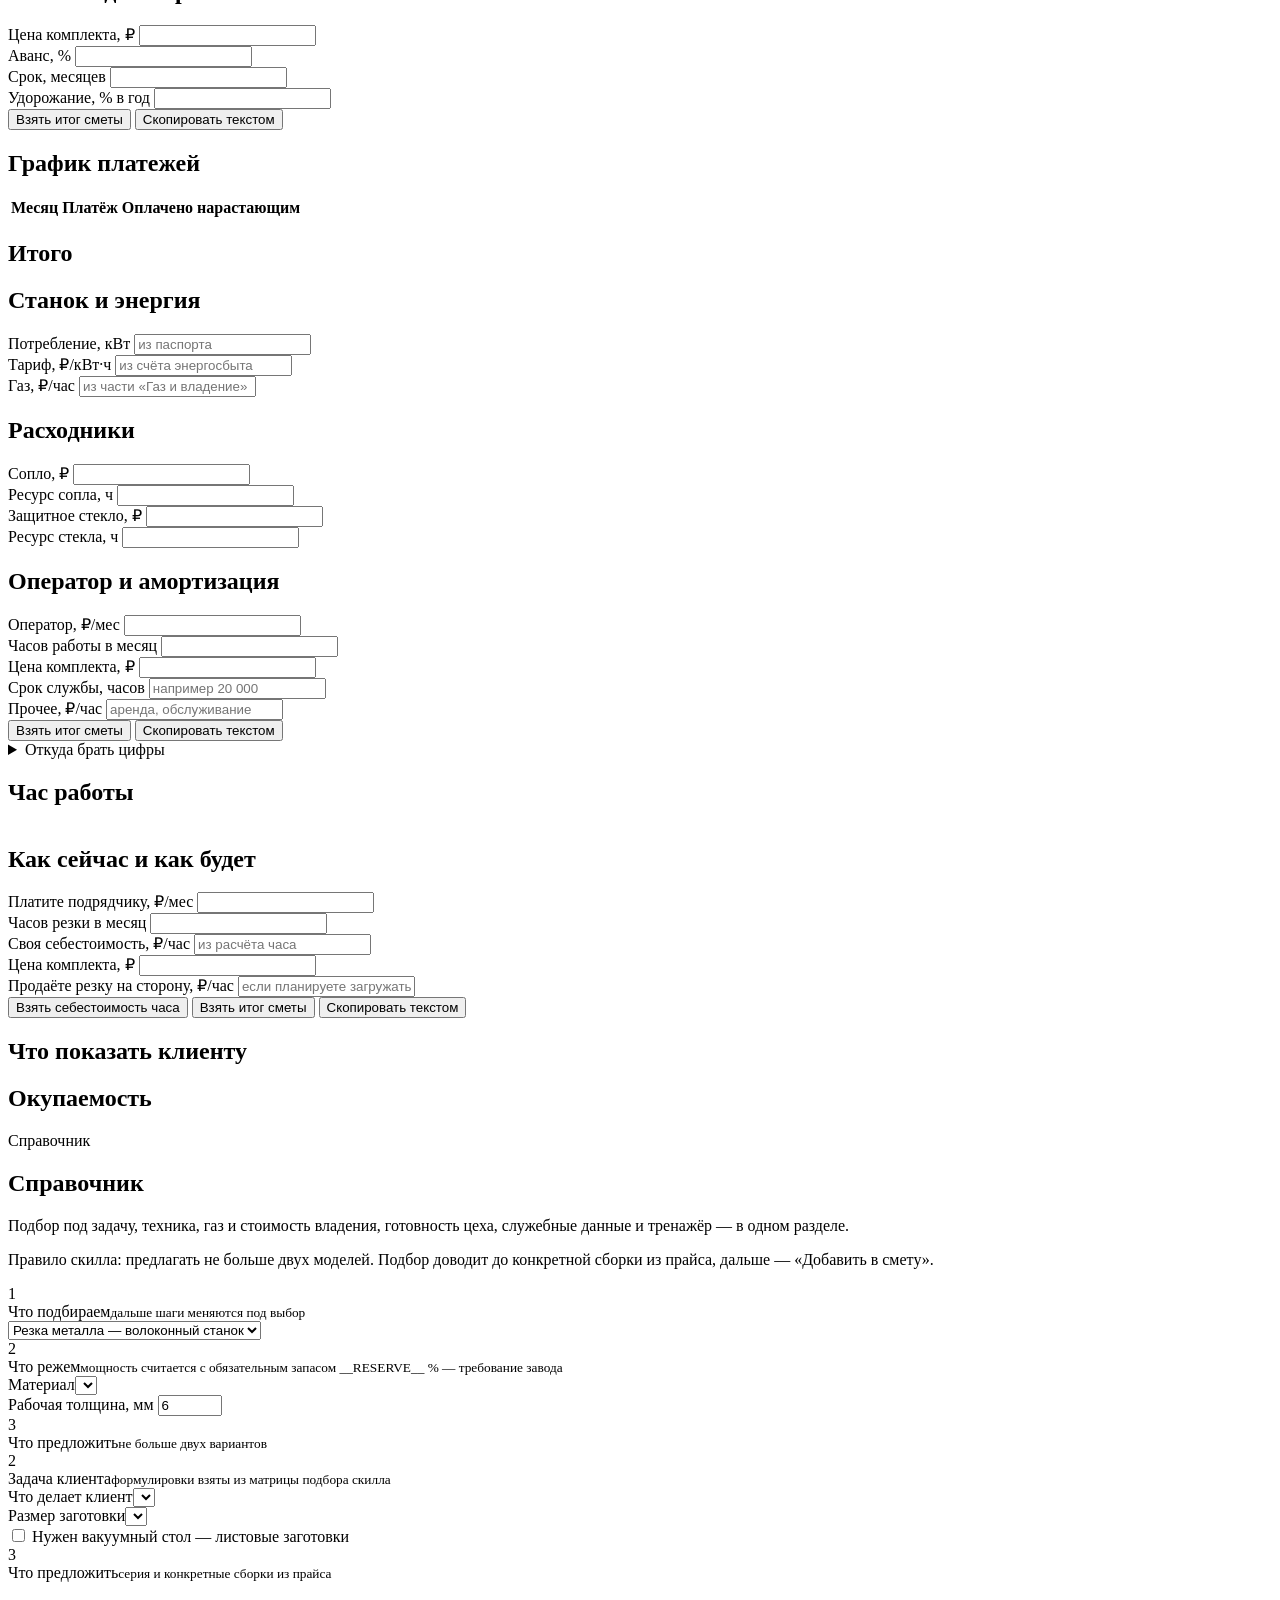
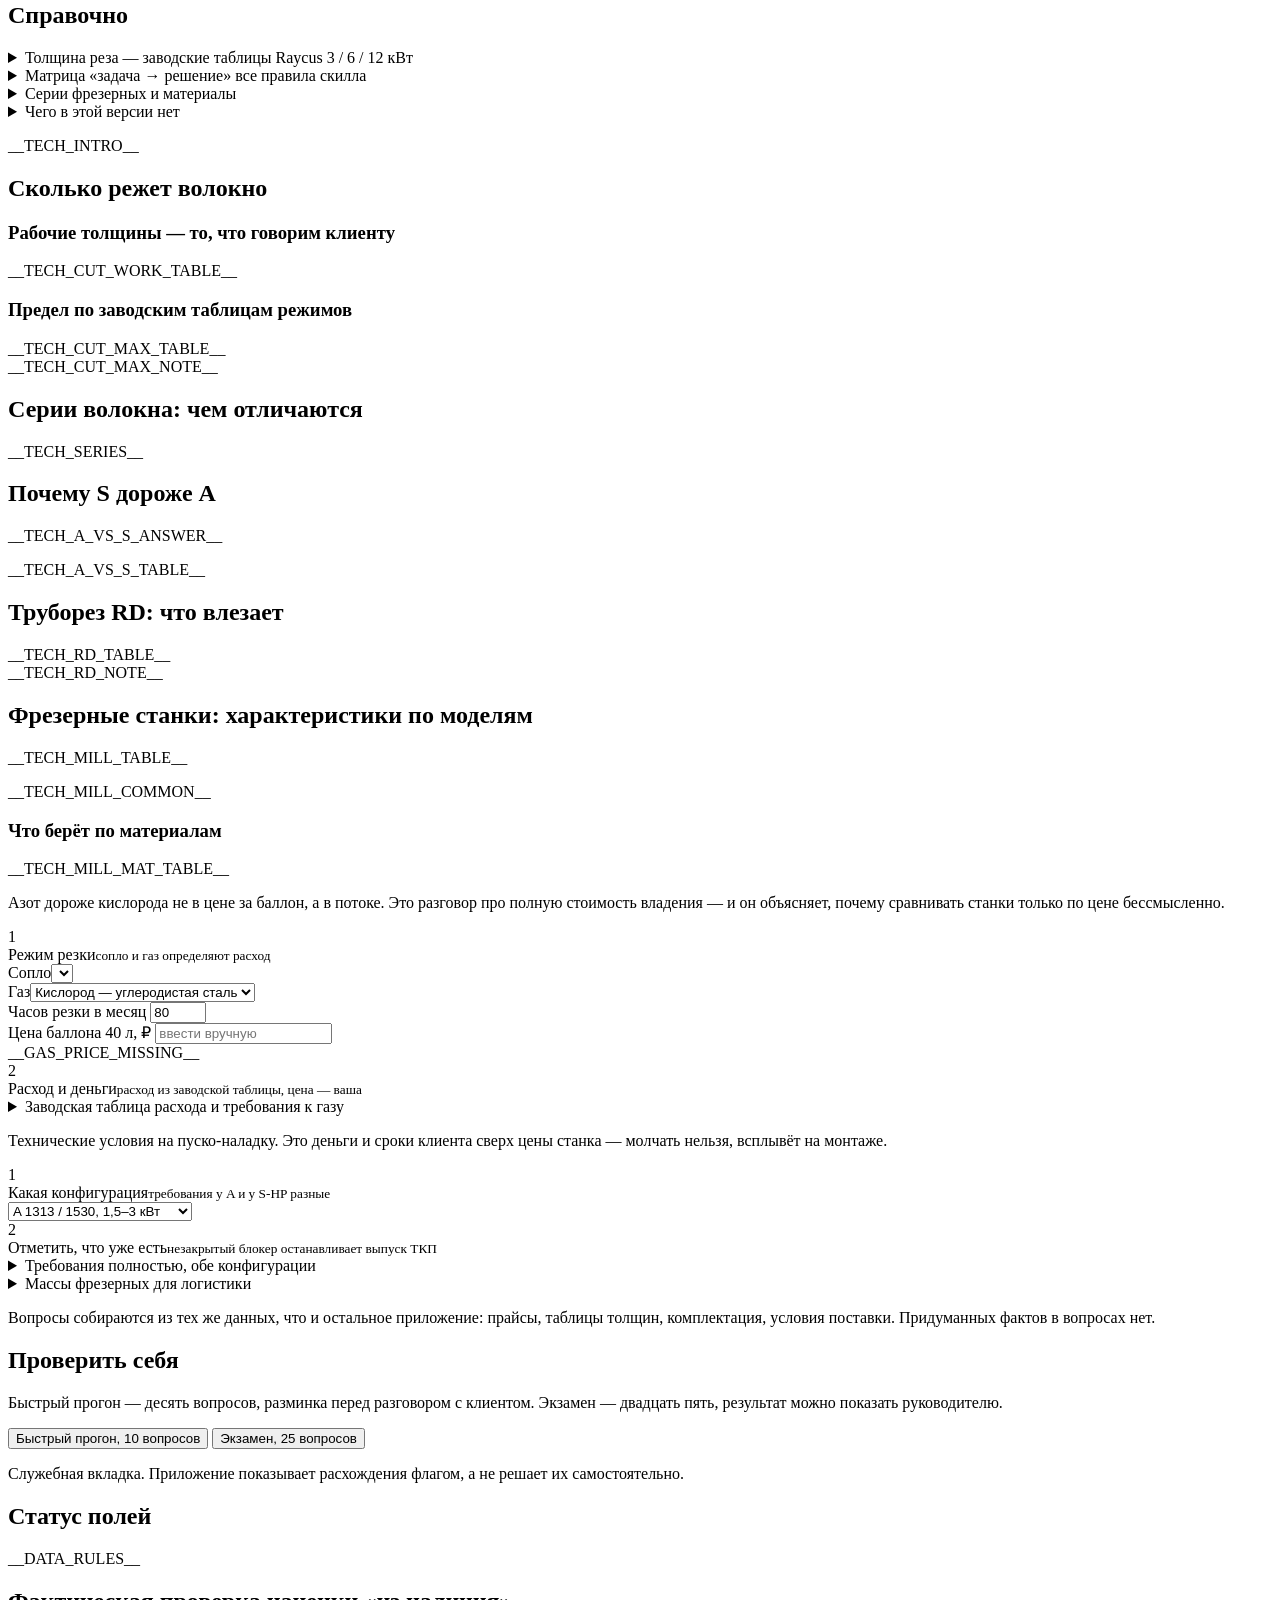
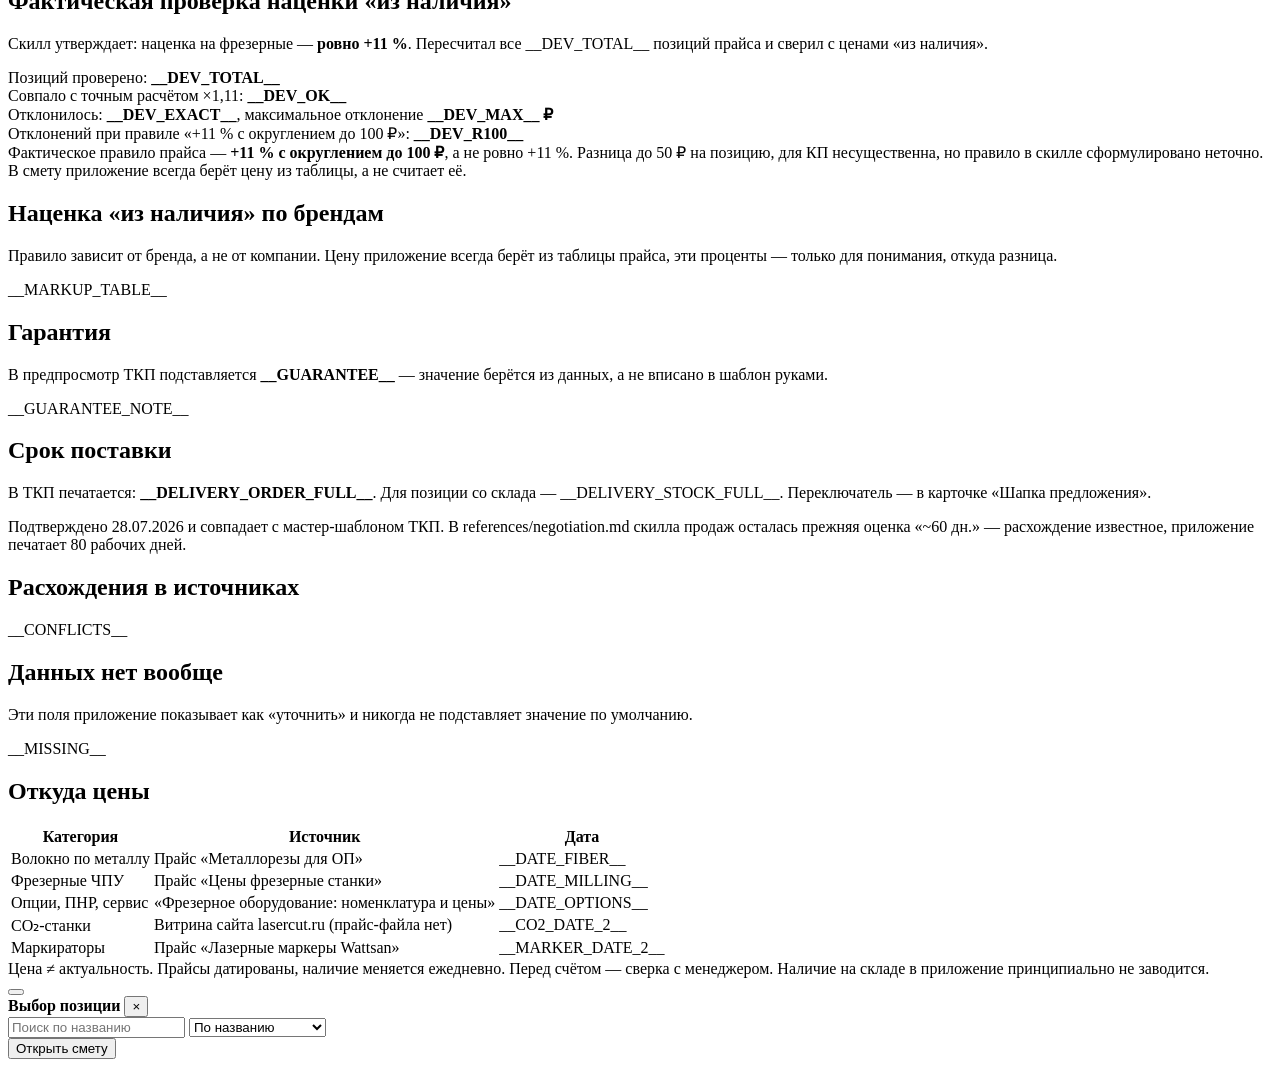
==== commit 3926b127: "версия 57: личный кабинет, раскрывашка и зелёная кнопка [skip ci] Раскрывашка карточек: вместо квадр" ====
--- a/src/template.html
+++ b/src/template.html
@@ -37,10 +37,21 @@
         <small>внутренний инструмент компании</small></span>
     </a>
     <div class="head-right">
+      <button type="button" class="mebtn" id="meBtn" title="Личный кабинет">
+        <span class="ava" id="meAva">?</span>
+        <span class="mename" id="meName">Личный кабинет</span>
+      </button>
       <button type="button" class="themebtn" id="themeBtn" aria-pressed="false"
         title="Светлая или тёмная тема">Светлая тема</button>
       <span class="savedot" id="saveDot"></span>
     </div>
+  </div>
+  <!-- Пока профиль пуст, ТКП уходит с менеджером из данных. Сказать об этом надо
+       один раз и не мешать работать: полоса, а не окно поверх всего. -->
+  <div class="regbar noprint" id="regBar" hidden>
+    <span>Заполните личный кабинет — ваши имя, телефон и почта уйдут в подпись ТКП.
+      Пока там менеджер по умолчанию.</span>
+    <button type="button" id="regGo">Заполнить</button>
   </div>
 </header>
 
@@ -987,7 +998,6 @@
 
       <div class="addbar noprint">
         <button class="addbtn" type="button" id="mzAddMachine">
-          <span class="ic" aria-hidden="true">+</span>
           <span class="tx"><b>Добавить станок в смету</b>
             <small id="mzAddSub">выберите конфигурацию</small></span>
           <span class="pr" id="mzAddPrice">—</span>
@@ -1246,7 +1256,6 @@
 
       <div class="addbar noprint">
         <button class="addbtn" type="button" id="fbAddMachine">
-          <span class="ic" aria-hidden="true">+</span>
           <span class="tx"><b>Добавить станок в смету</b>
             <small id="fbAddSub">выберите конфигурацию</small></span>
           <span class="pr" id="fbAddPrice">—</span>
@@ -1436,6 +1445,50 @@
     <button type="button" id="mzBarSpec">Спецификация</button></span></div>
 
 <!-- ================= СМЕТА И ТКП ================= -->
+<span class="nojs-title">Личный кабинет</span>
+<section class="panel" id="p-me">
+  <div class="bhead noprint">
+    <div>
+      <h1 class="btitle">Личный кабинет</h1>
+      <p class="lead">Кто вы — знает только этот браузер. Данные никуда не уходят,
+        но подставляются в подпись ТКП, в письма и в смету.</p>
+    </div>
+    <span class="pill" id="meState"></span>
+  </div>
+
+  <div class="mewrap">
+    <div class="card">
+      <div class="cardhead"><h2 id="meFormTitle">Знакомимся</h2>
+        <span class="spec-cnt">все четыре поля обязательны</span></div>
+      <div class="row tight">
+        <div style="flex:2 1 240px"><label class="f" for="mgrName">Имя и фамилия</label>
+          <input type="text" id="mgrName" autocomplete="name" placeholder="__MGR_NAME__"></div>
+        <div style="flex:2 1 200px"><label class="f" for="mgrRole">Должность</label>
+          <input type="text" id="mgrRole" placeholder="__MGR_ROLE__"></div>
+      </div>
+      <div class="row tight">
+        <div><label class="f" for="mgrPhone">Телефон</label>
+          <input type="text" id="mgrPhone" autocomplete="tel" placeholder="__MGR_PHONE__"></div>
+        <div><label class="f" for="mgrEmail">Рабочая почта</label>
+          <input type="text" id="mgrEmail" autocomplete="email" placeholder="__MGR_EMAIL__"></div>
+      </div>
+      <div class="mebtns">
+        <button class="btn" type="button" id="meSave">Сохранить профиль</button>
+        <button class="btn sec" type="button" id="meClear">Очистить профиль</button>
+      </div>
+      <div class="note small" id="mgrOut"></div>
+      <div class="hints" id="meHints"></div>
+    </div>
+
+    <div class="card">
+      <div class="cardhead"><h2>Куда это попадёт</h2></div>
+      <div class="mecard" id="meCard"></div>
+      <div class="note small">Профиль лежит в этом браузере вместе с черновиком сметы.
+        На другом компьютере его не будет — заполните там заново.</div>
+    </div>
+  </div>
+</section>
+
 <span class="nojs-title">Смета и ТКП</span>
 <section class="panel" id="p-smeta">
   <div class="bhead noprint">
@@ -1454,19 +1507,9 @@
          сверху вниз и не прыгает по странице. -->
     <div class="card">
       <div class="cardhead"><h2>От кого и кому</h2>
-        <button class="btn mini sec" type="button" id="mgrReset">Менеджер по умолчанию</button></div>
-      <div class="cardsub">Менеджер сделки — подпись под предложением</div>
-      <div class="row tight">
-        <div style="flex:2 1 220px"><label class="f" for="mgrName">Имя и фамилия</label>
-          <input type="text" id="mgrName" placeholder="__MGR_NAME__"></div>
-        <div><label class="f" for="mgrRole">Должность</label>
-          <input type="text" id="mgrRole" placeholder="__MGR_ROLE__"></div>
-        <div><label class="f" for="mgrPhone">Телефон</label>
-          <input type="text" id="mgrPhone" placeholder="__MGR_PHONE__"></div>
-        <div><label class="f" for="mgrEmail">Почта</label>
-          <input type="text" id="mgrEmail" placeholder="__MGR_EMAIL__"></div>
-      </div>
-      <div class="note small" id="mgrOut"></div>
+        <button class="btn mini sec" type="button" id="mgrGo">Личный кабинет</button></div>
+      <div class="cardsub">От кого — подпись под предложением</div>
+      <div class="signrow" id="signRow"></div>
 
       <div class="cardsub">Клиент — кому уходит предложение</div>
       <div class="row tight">
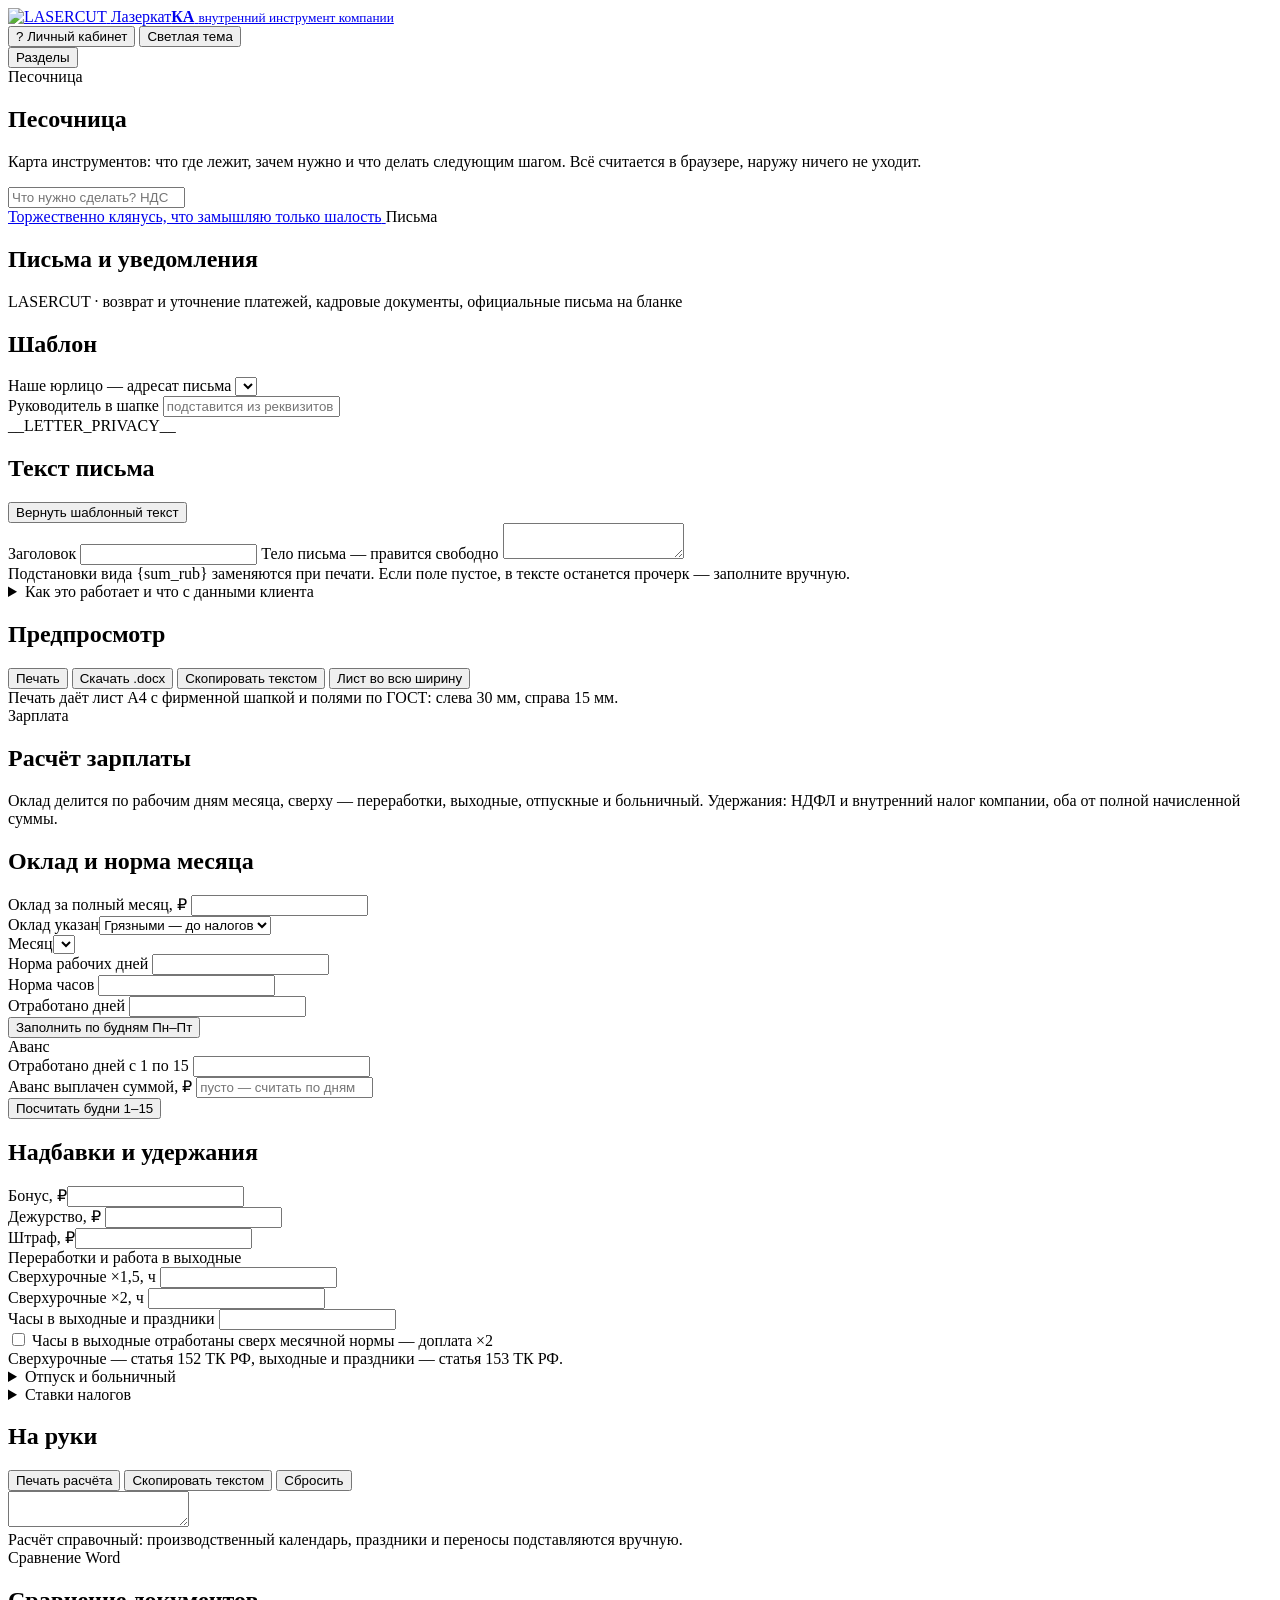
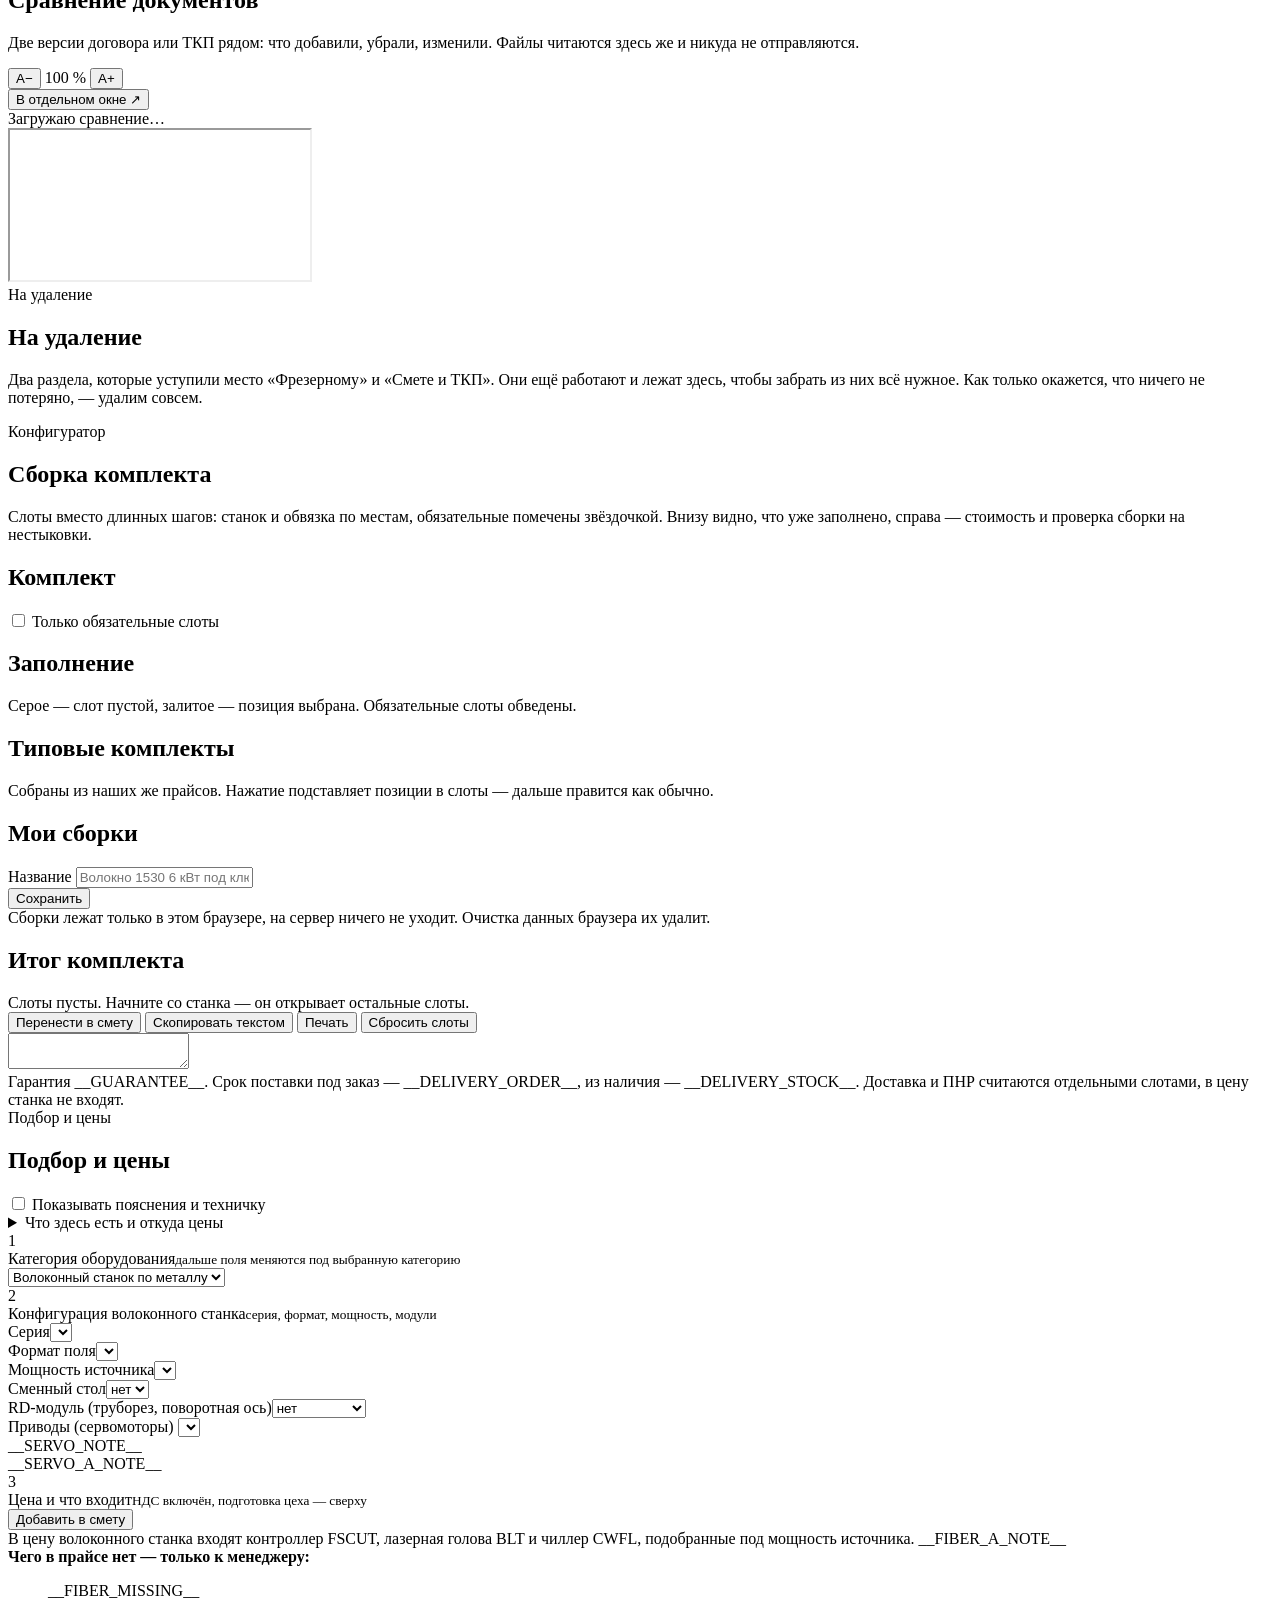
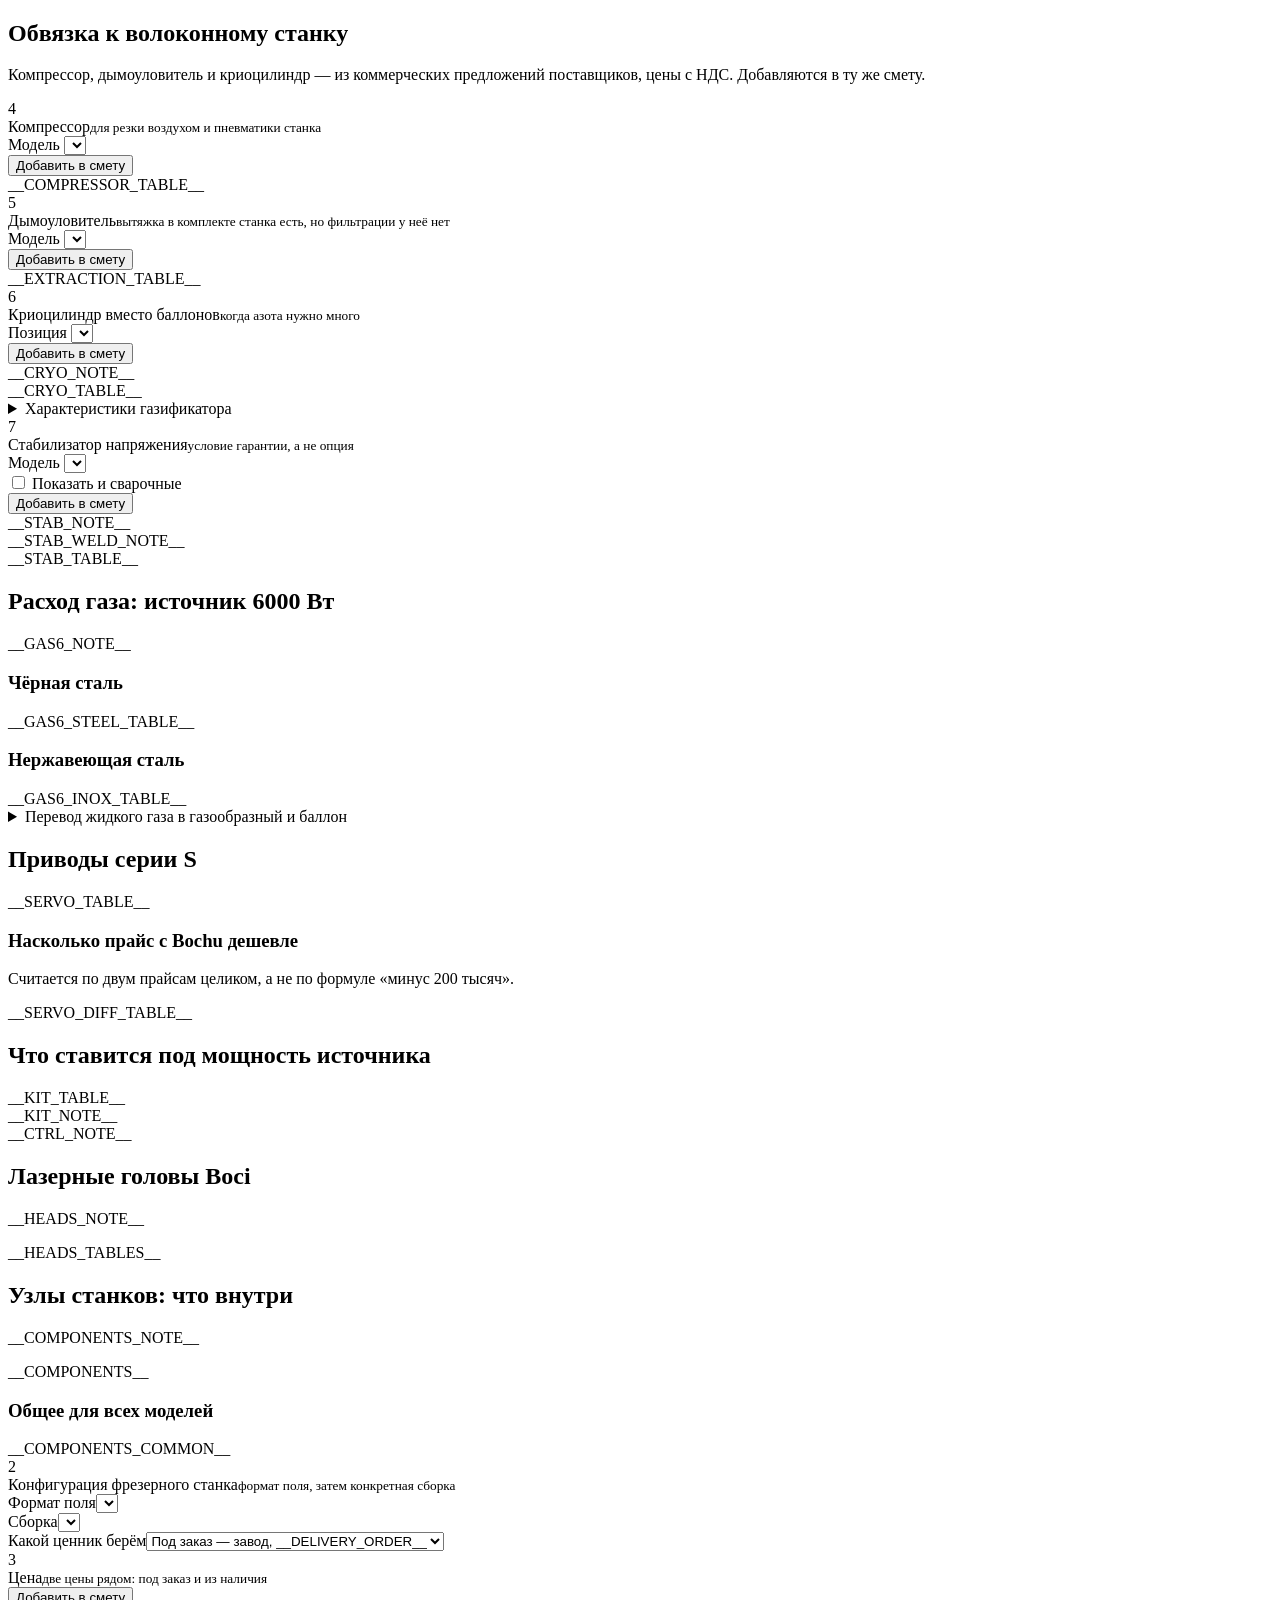
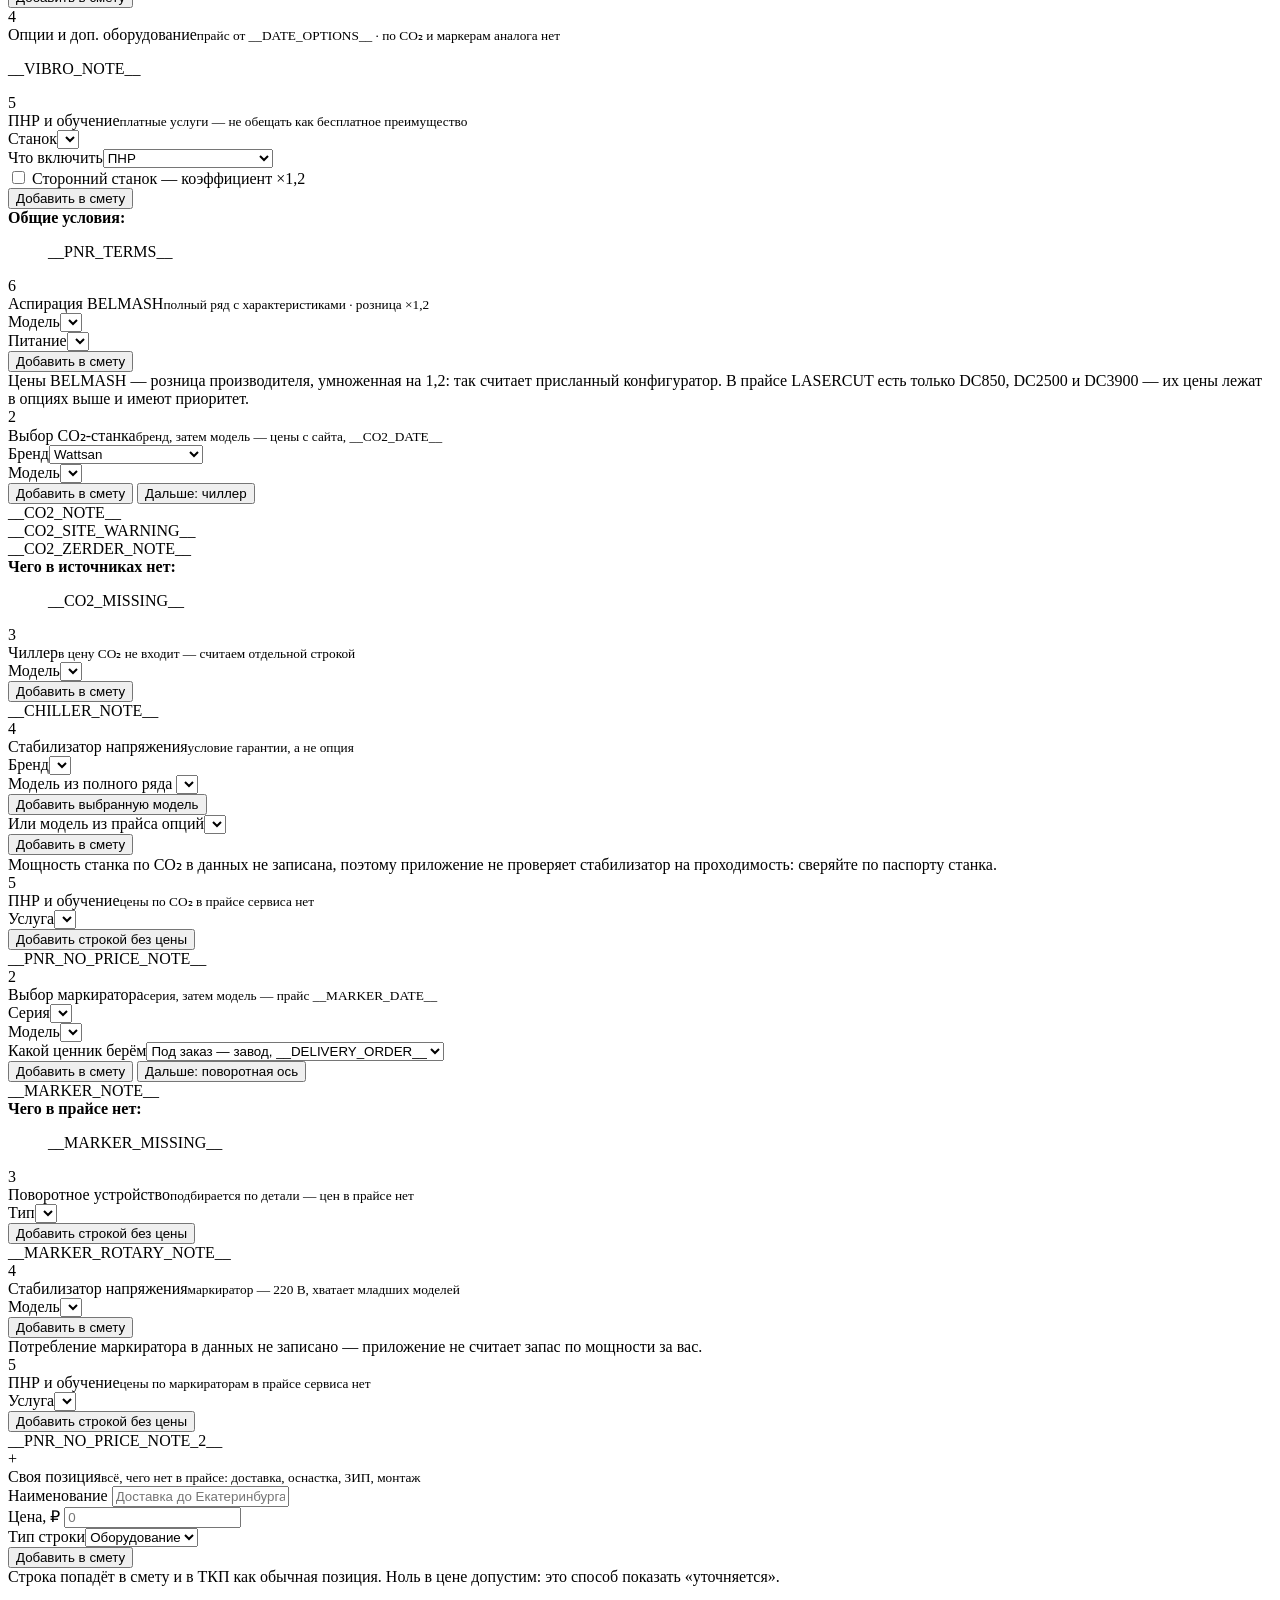
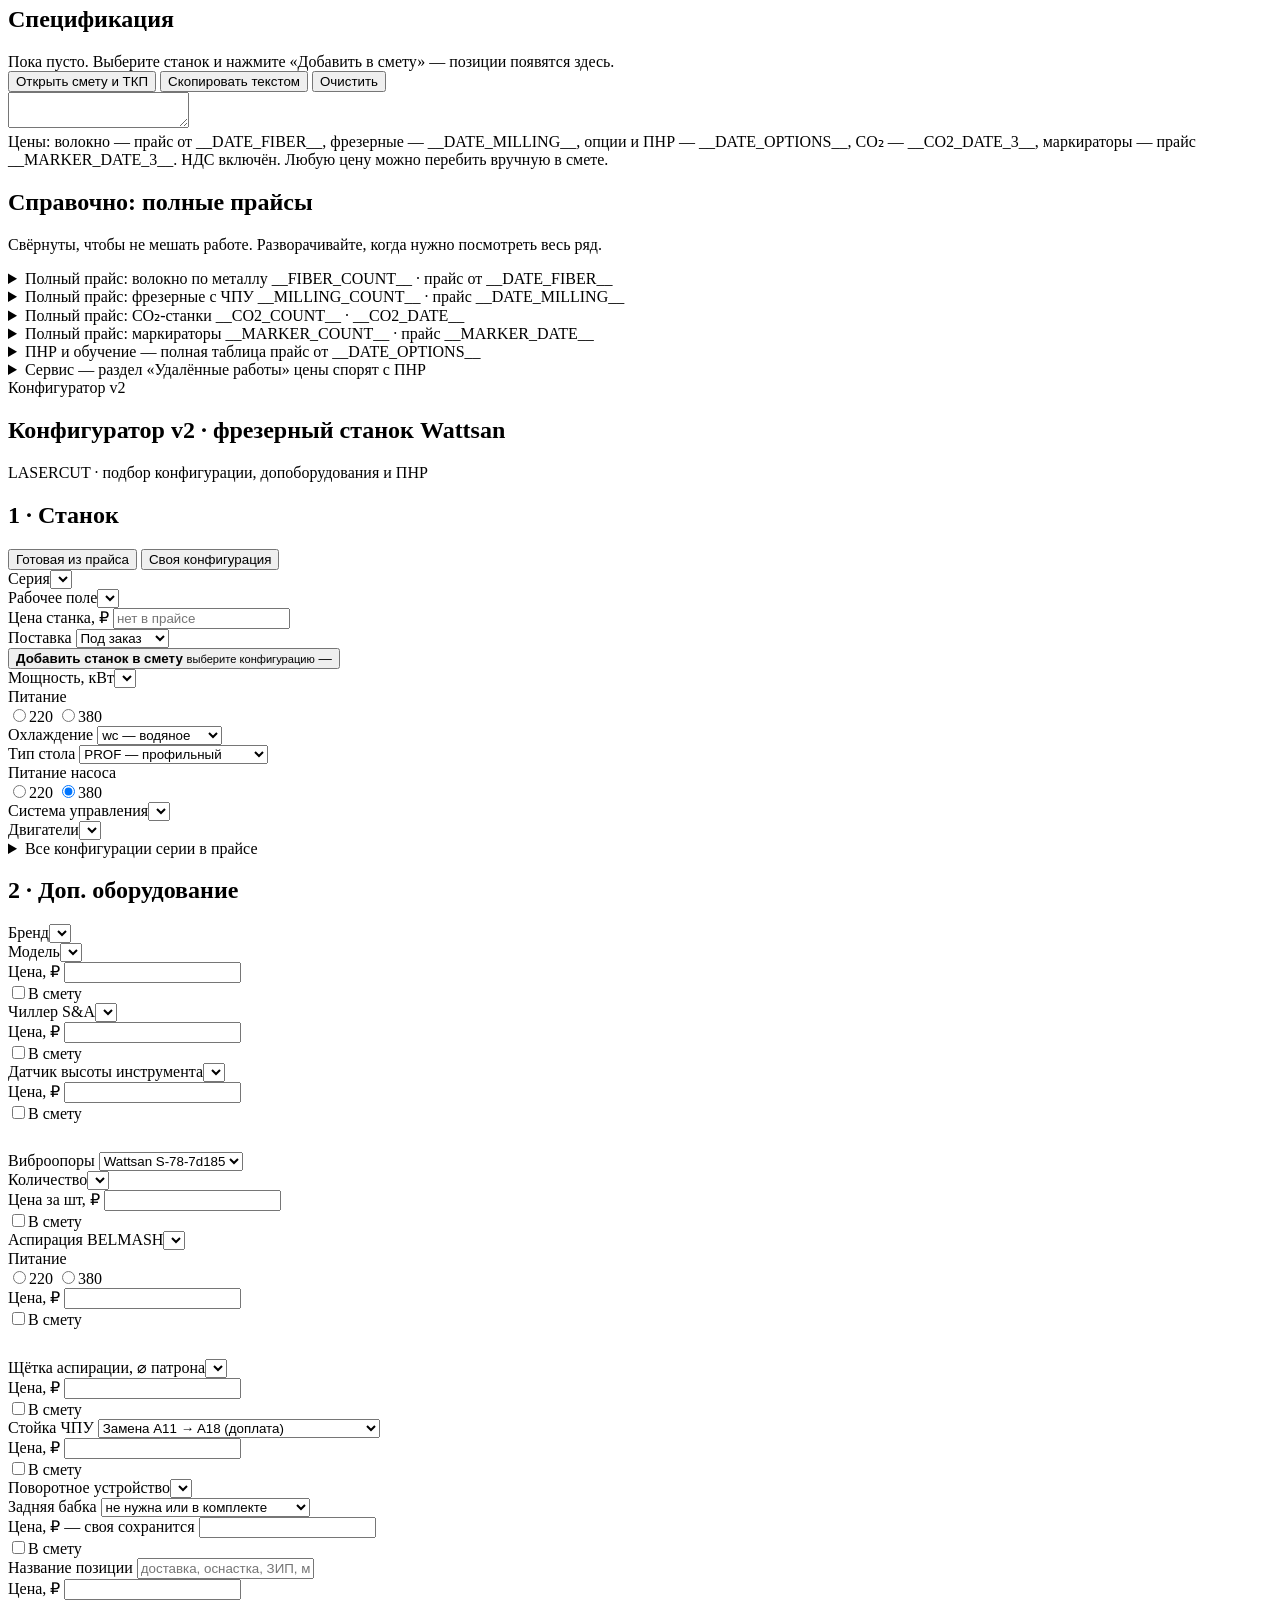
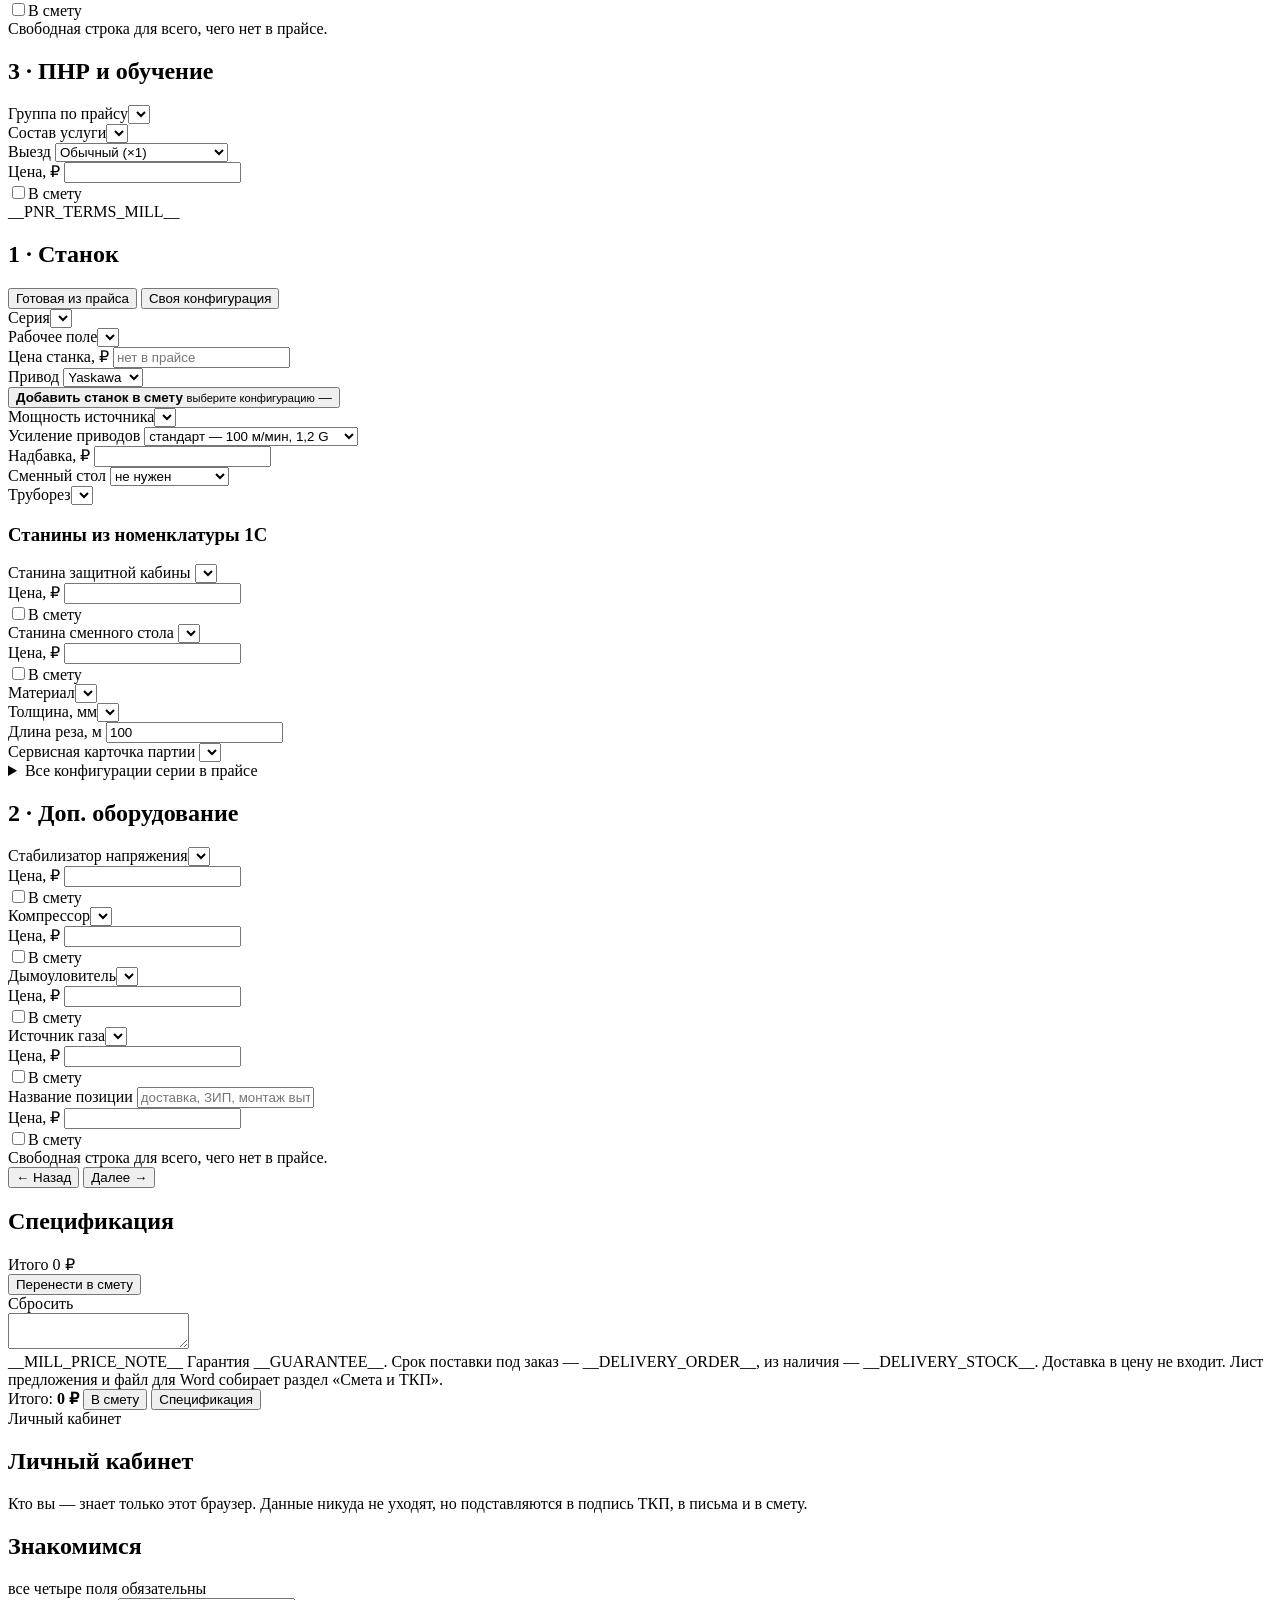
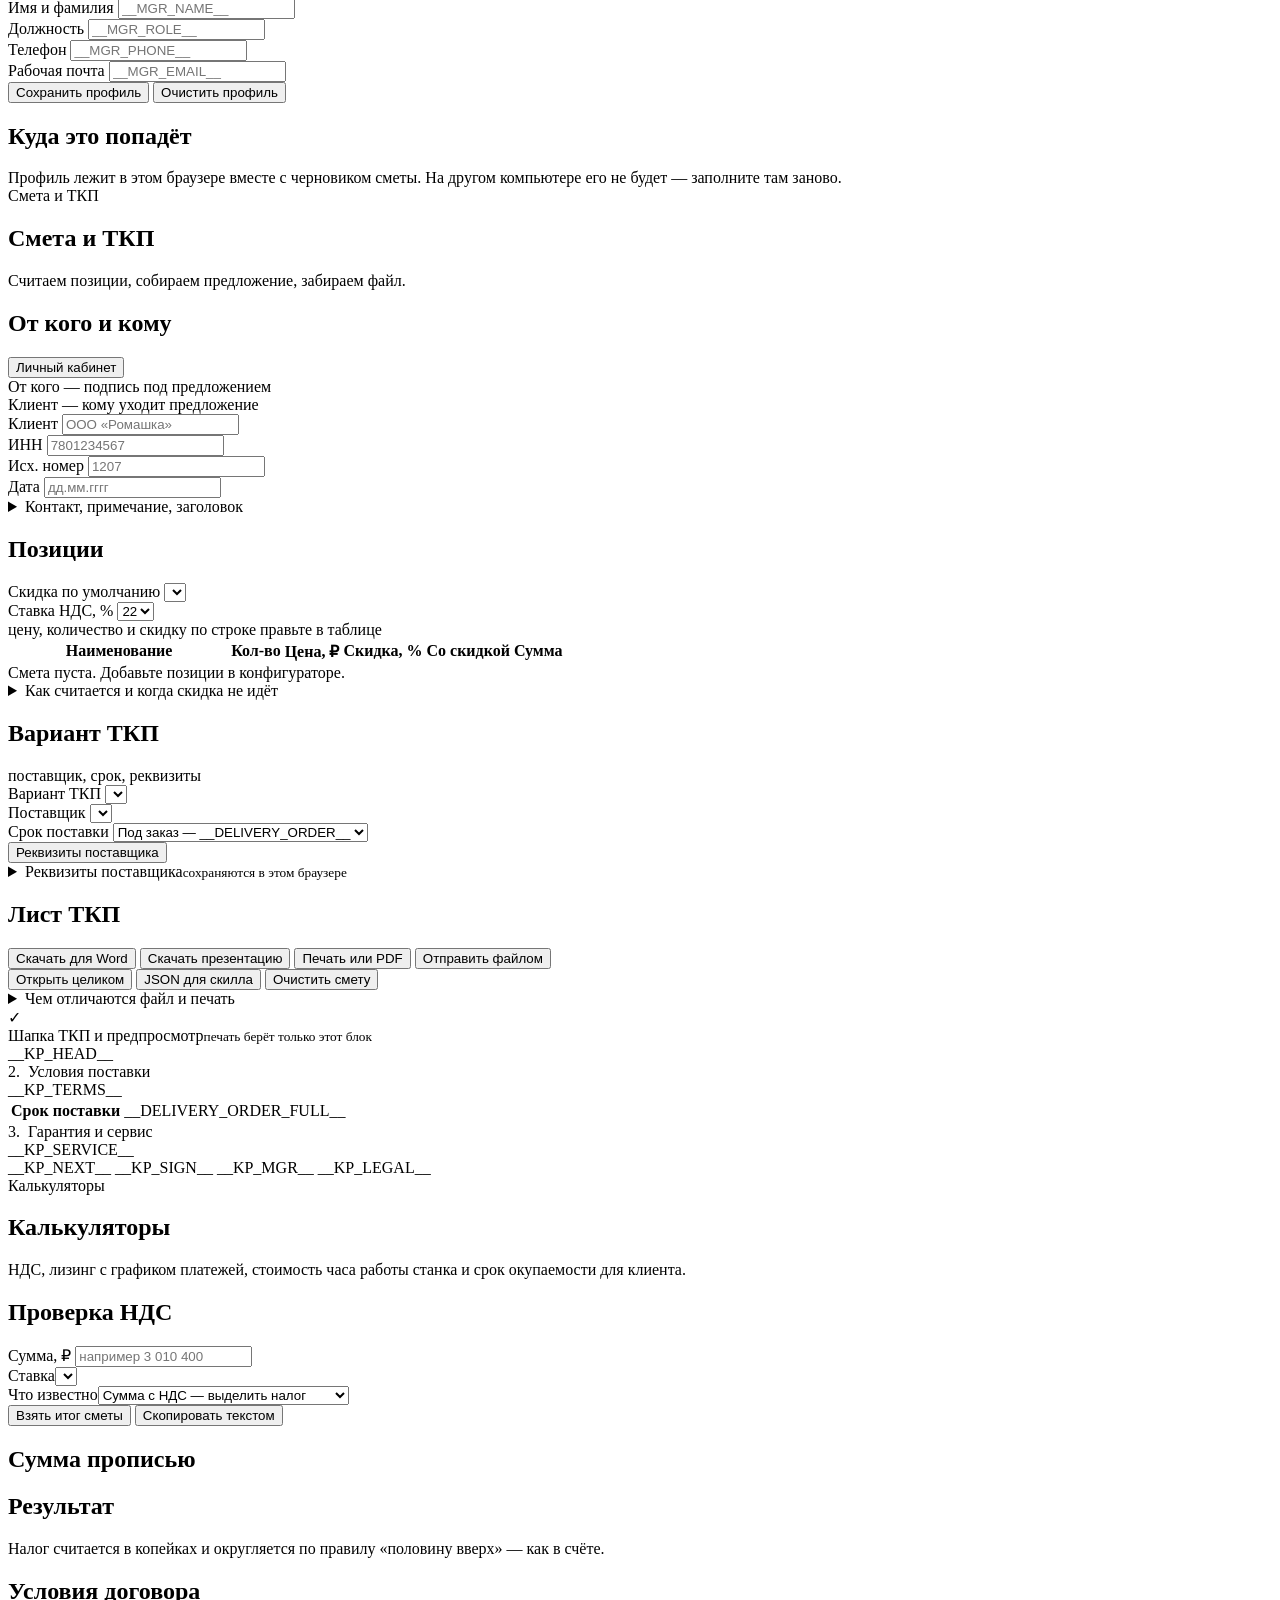
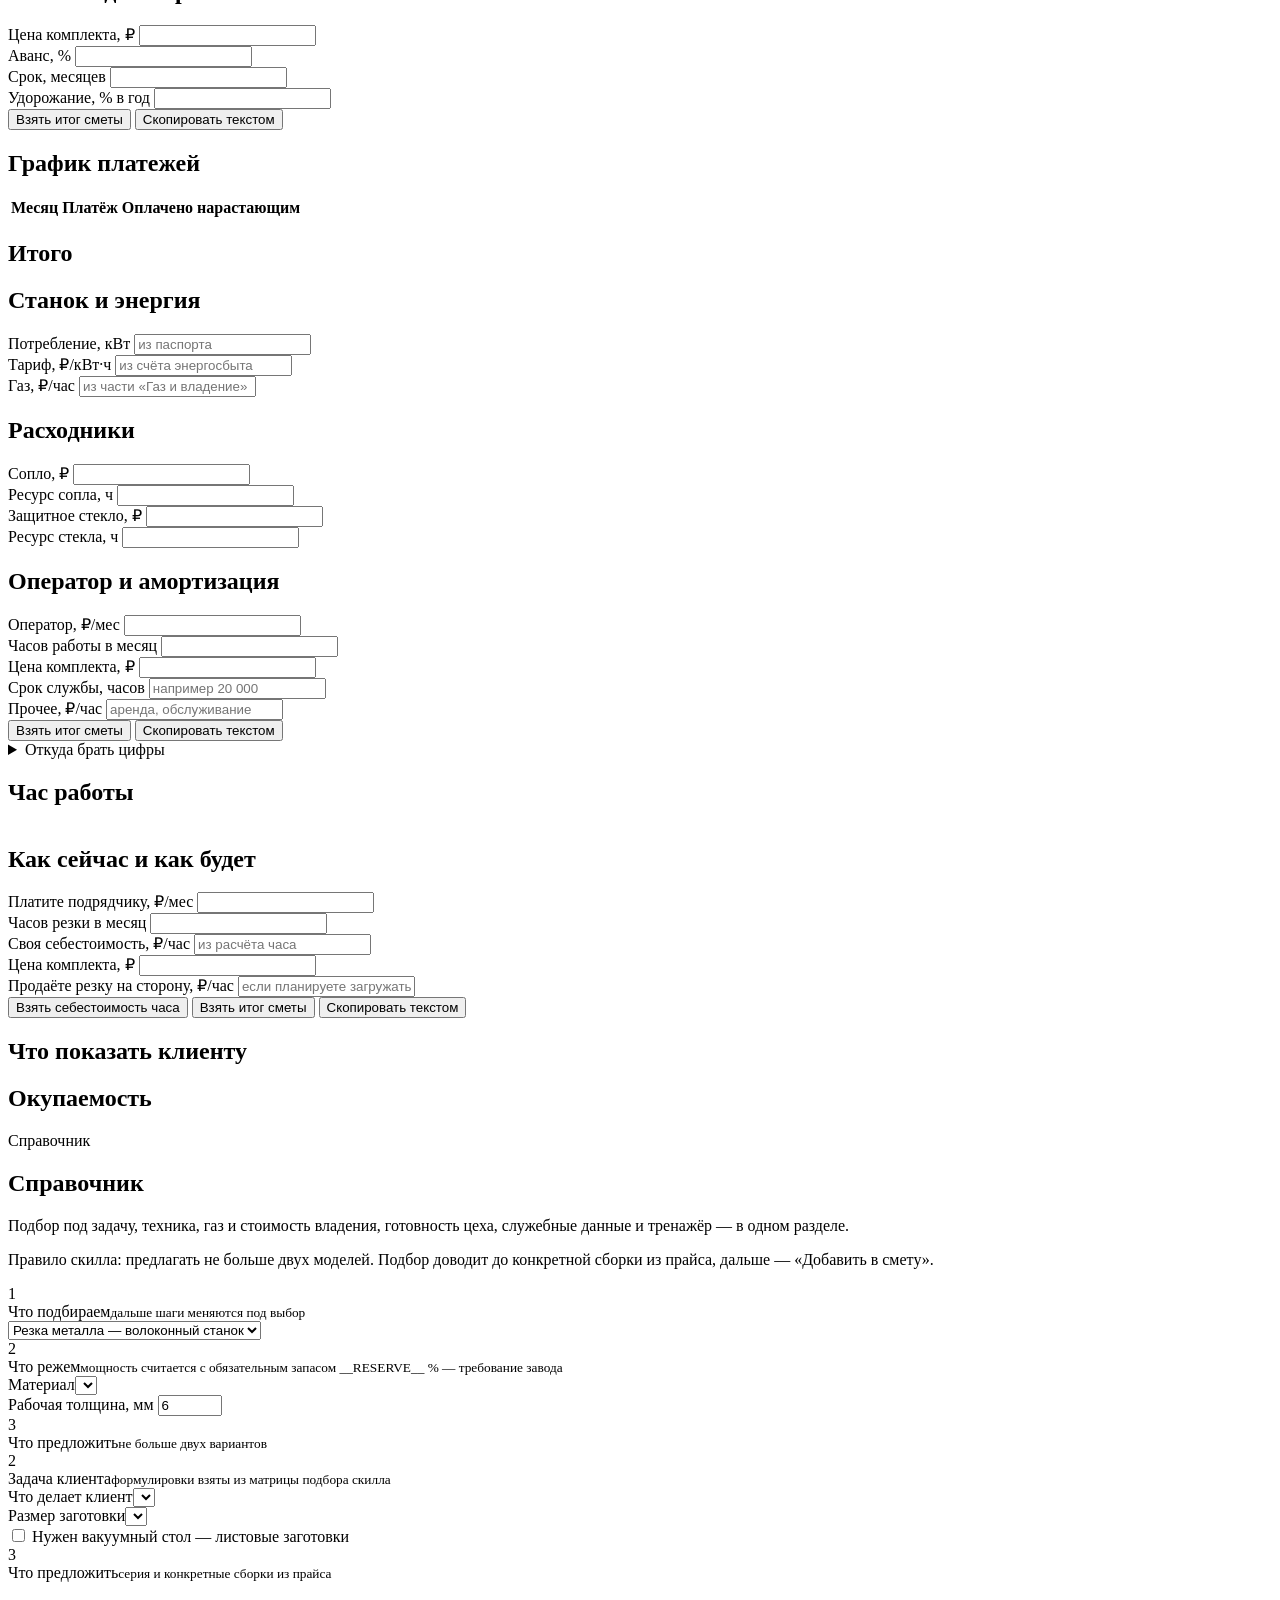
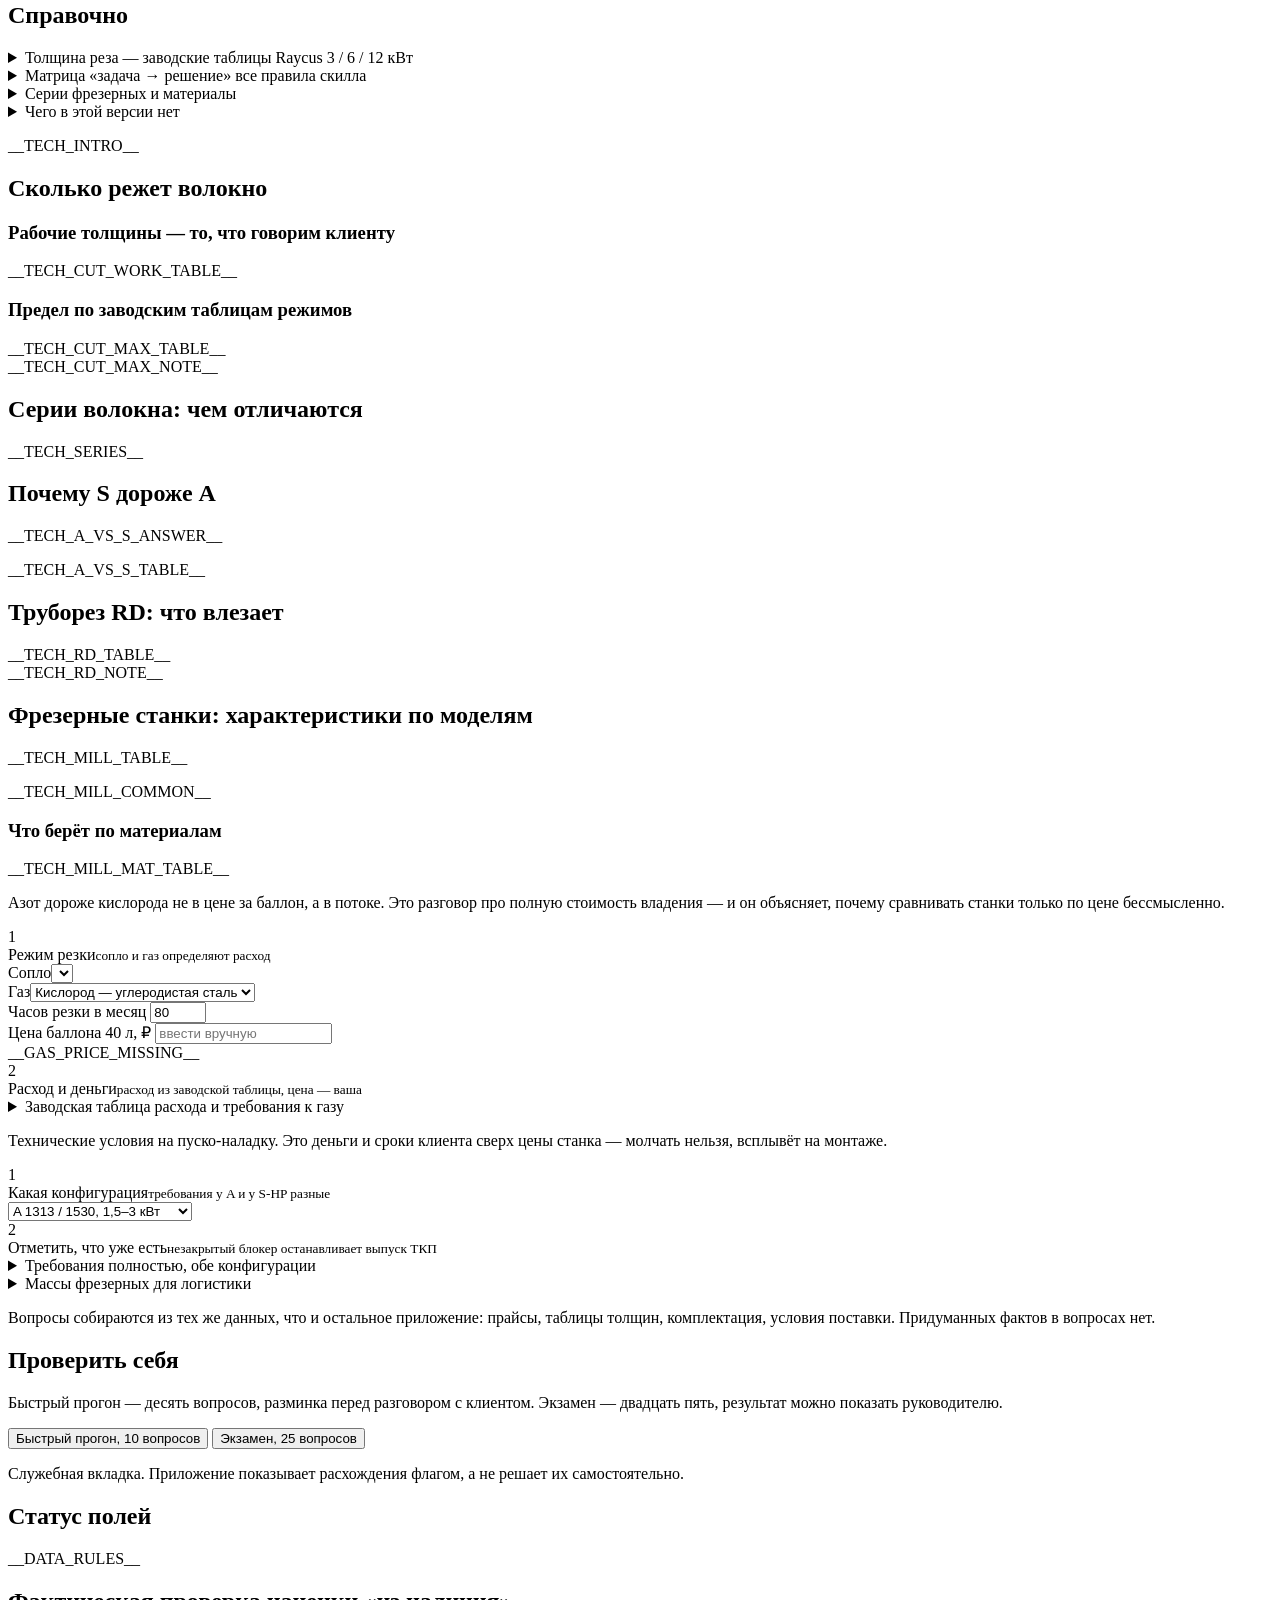
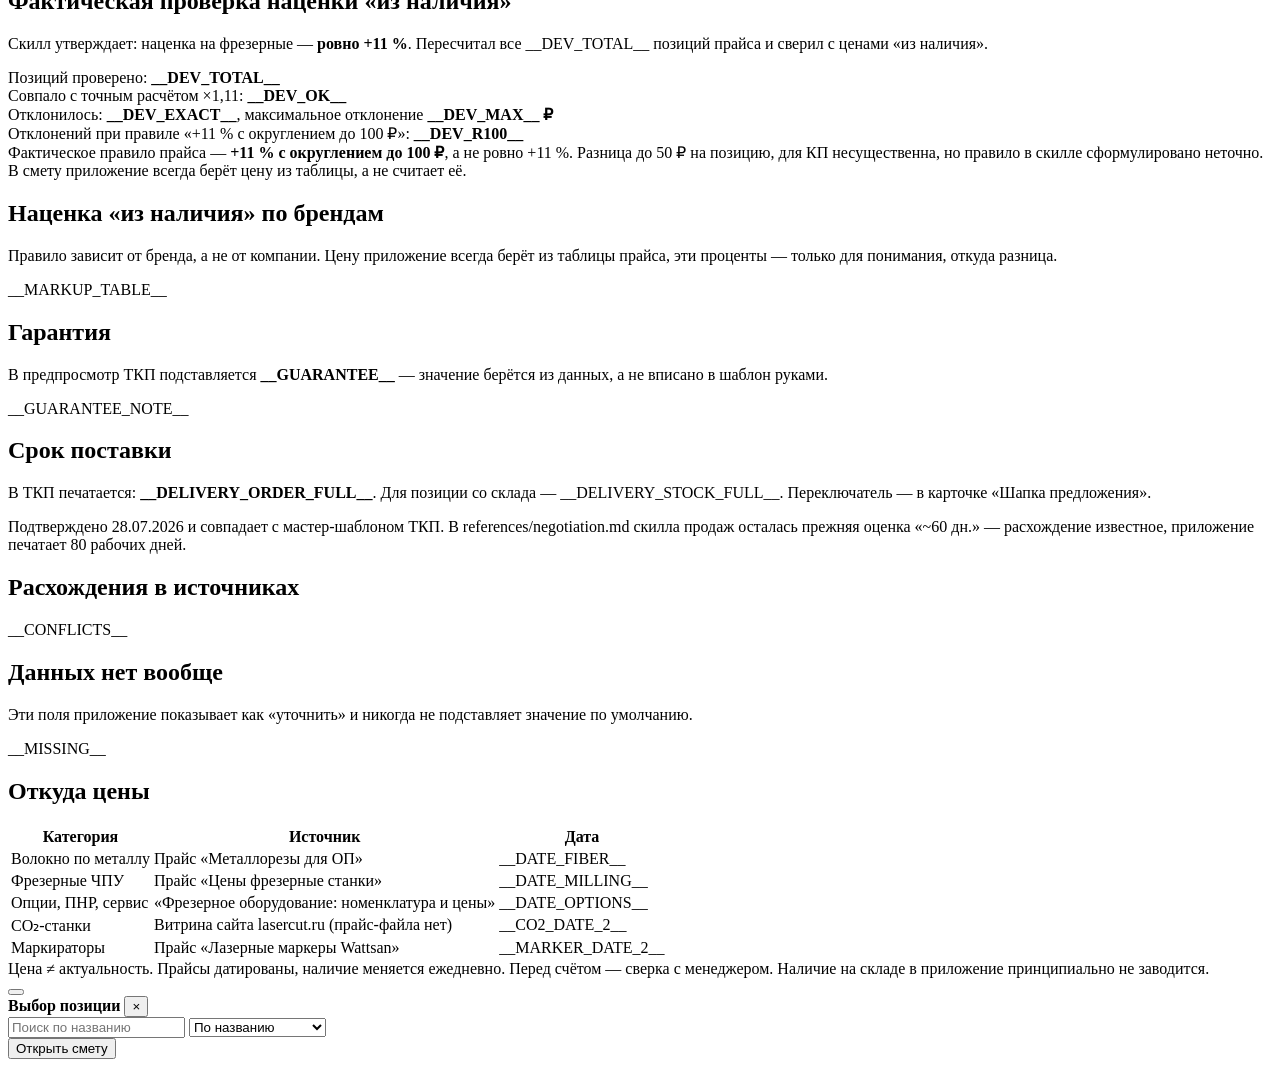
==== commit 8356e03c: "версия 58: презентация по смете, тестовый режим [skip ci] К краткому и полному ТКП добавился третий " ====
--- a/src/template.html
+++ b/src/template.html
@@ -1618,6 +1618,7 @@
       </div>
       <div class="btns">
         <button type="button" class="btn mini" id="btnWord">Скачать для Word</button>
+        <button type="button" class="btn mini" id="btnDeck">Скачать презентацию</button>
         <button type="button" class="btn mini" id="btnPrint">Печать или PDF</button>
         <button type="button" class="btn mini sec" id="btnSend">Отправить файлом</button>
       </div>
@@ -2258,6 +2259,7 @@
 
 <script>__MONEY_JS__</script>
 <script>__DOCX_JS__</script>
+<script>__PPTX_JS__</script>
 <script>var APP = __DATA__;</script>
 <script>__UI_JS__</script>
 </body>
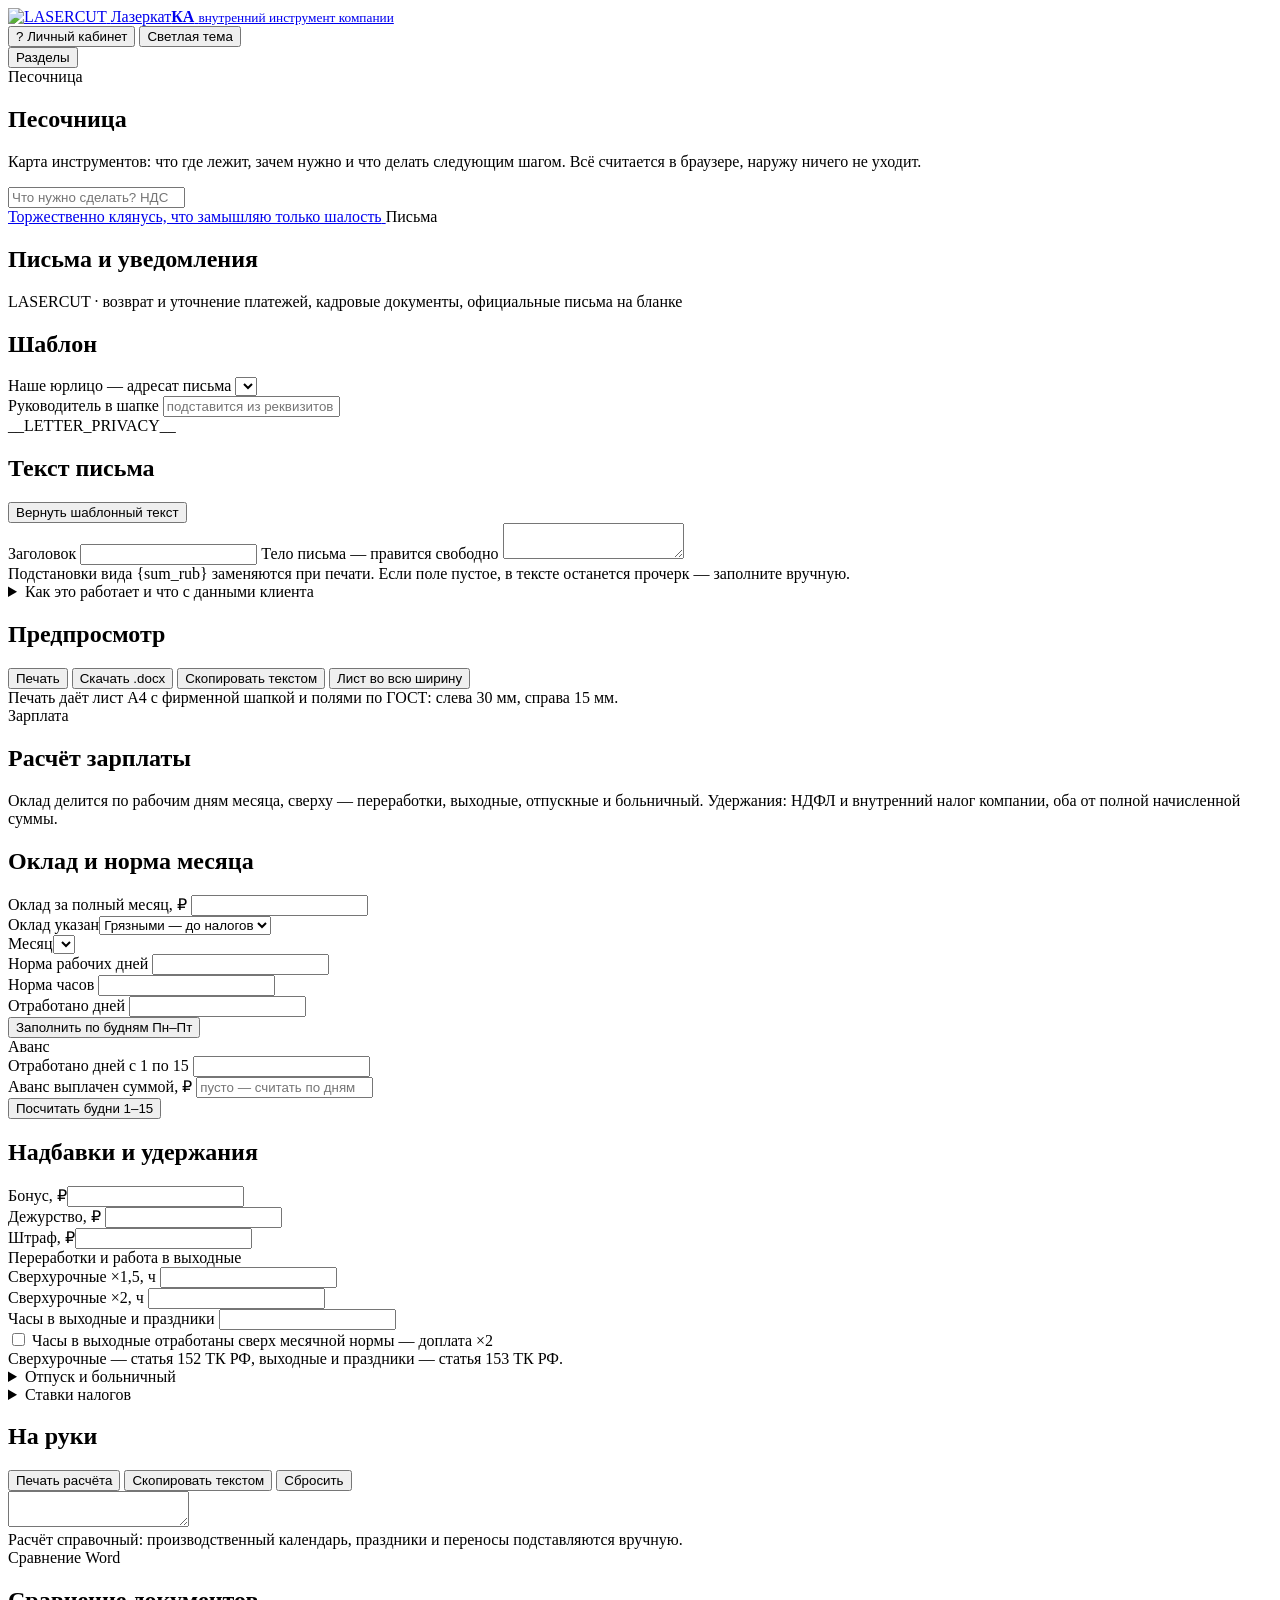
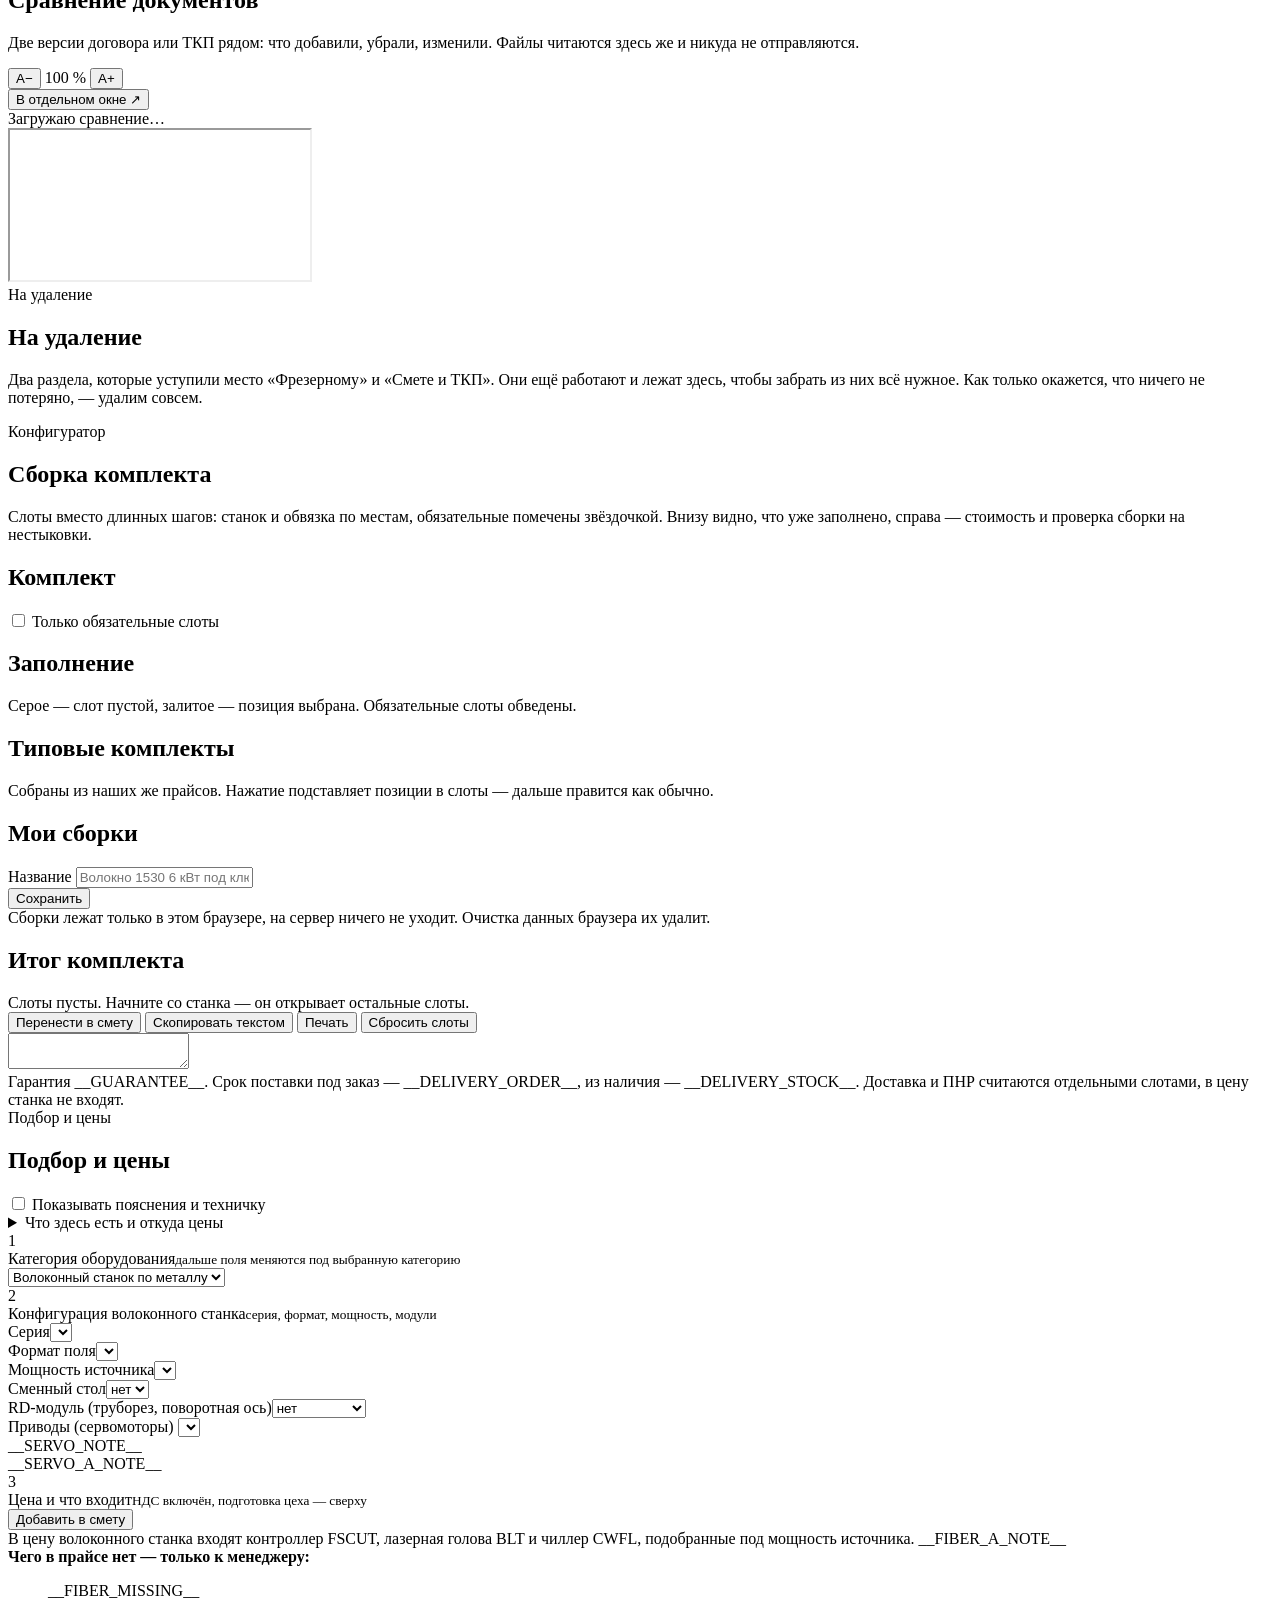
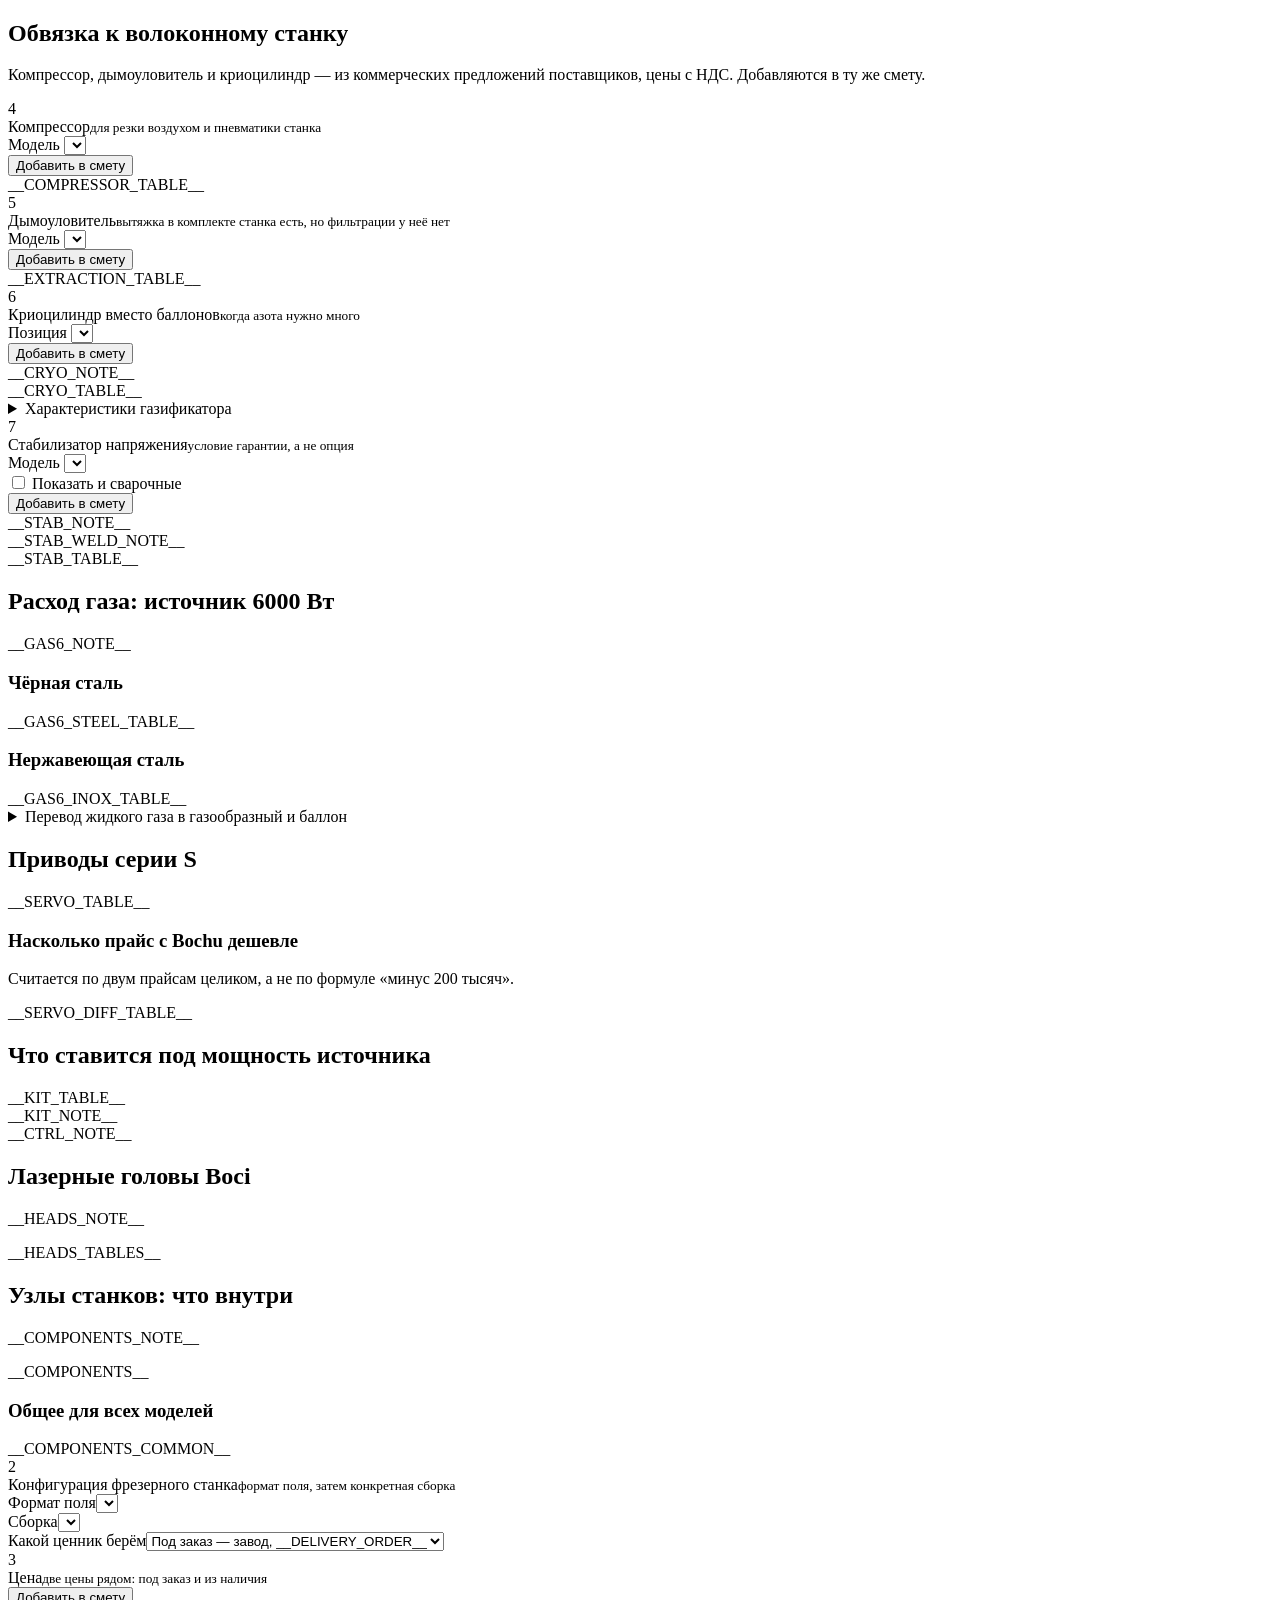
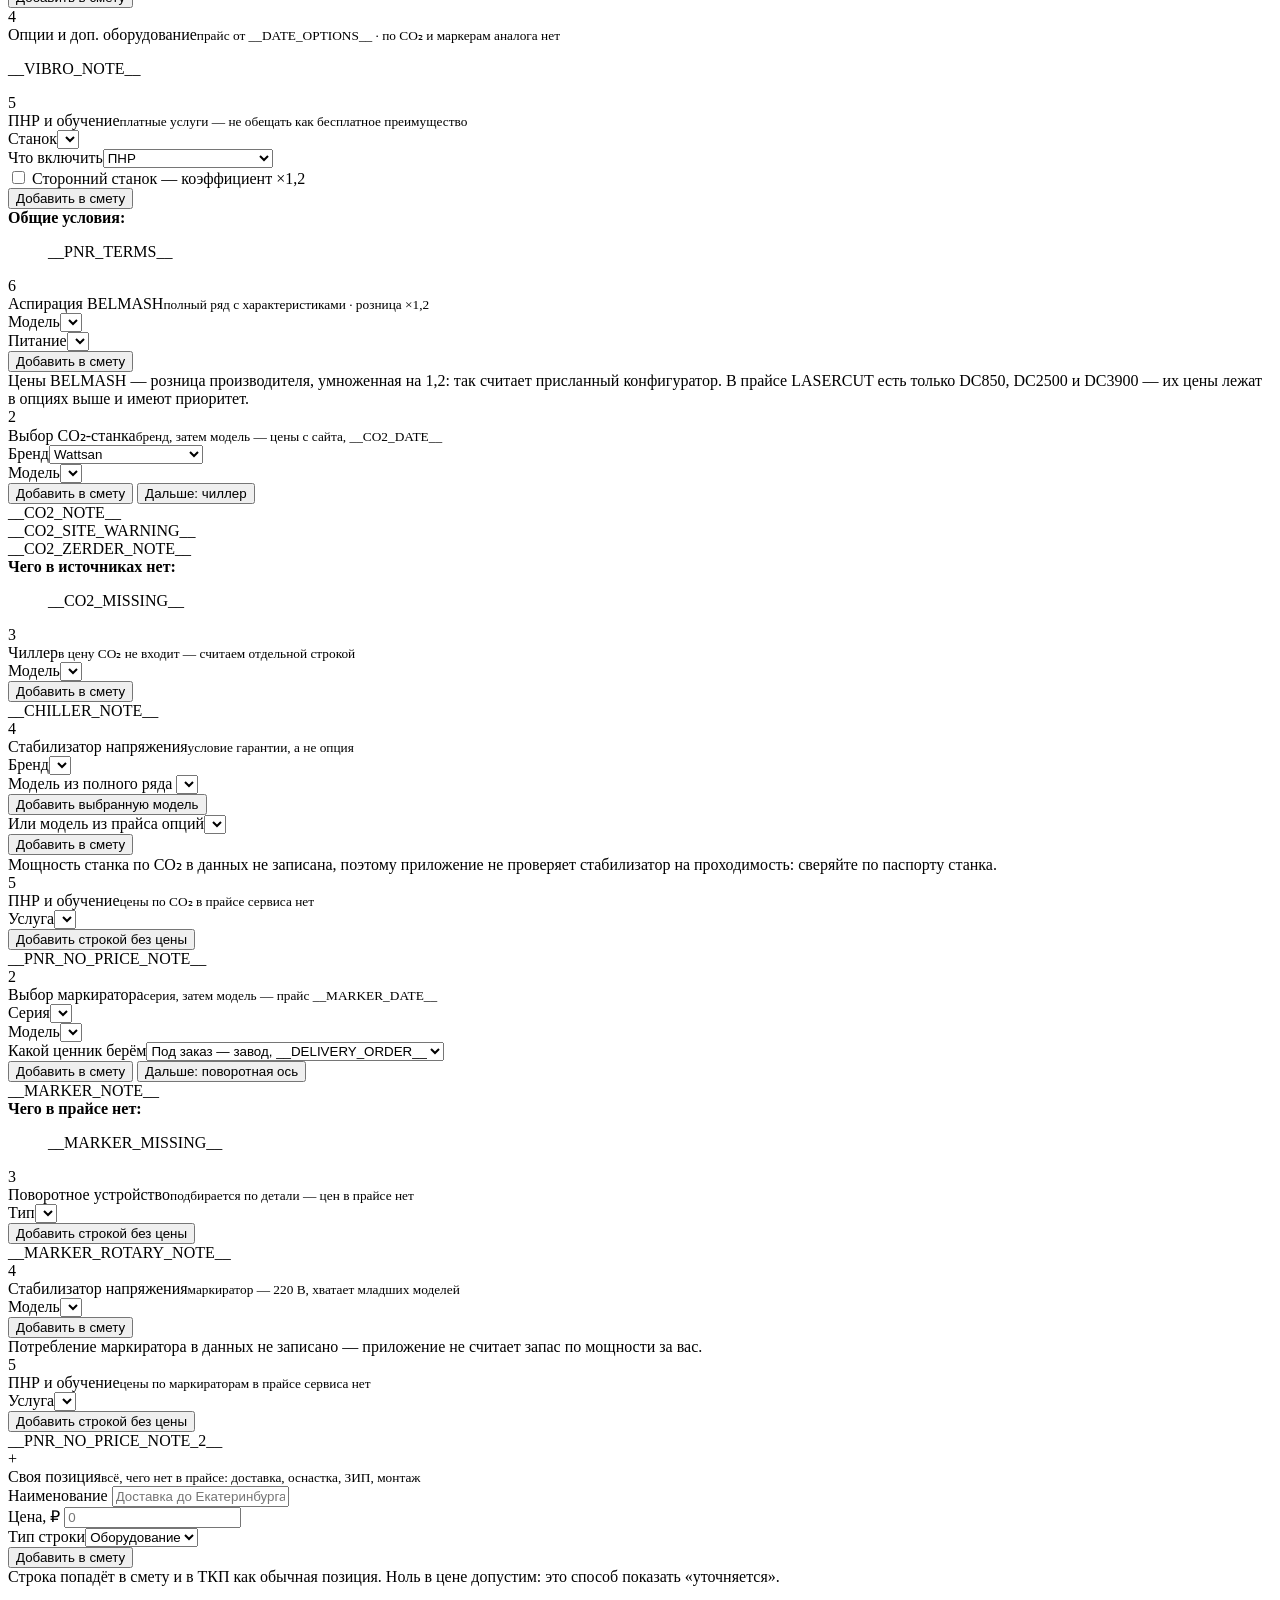
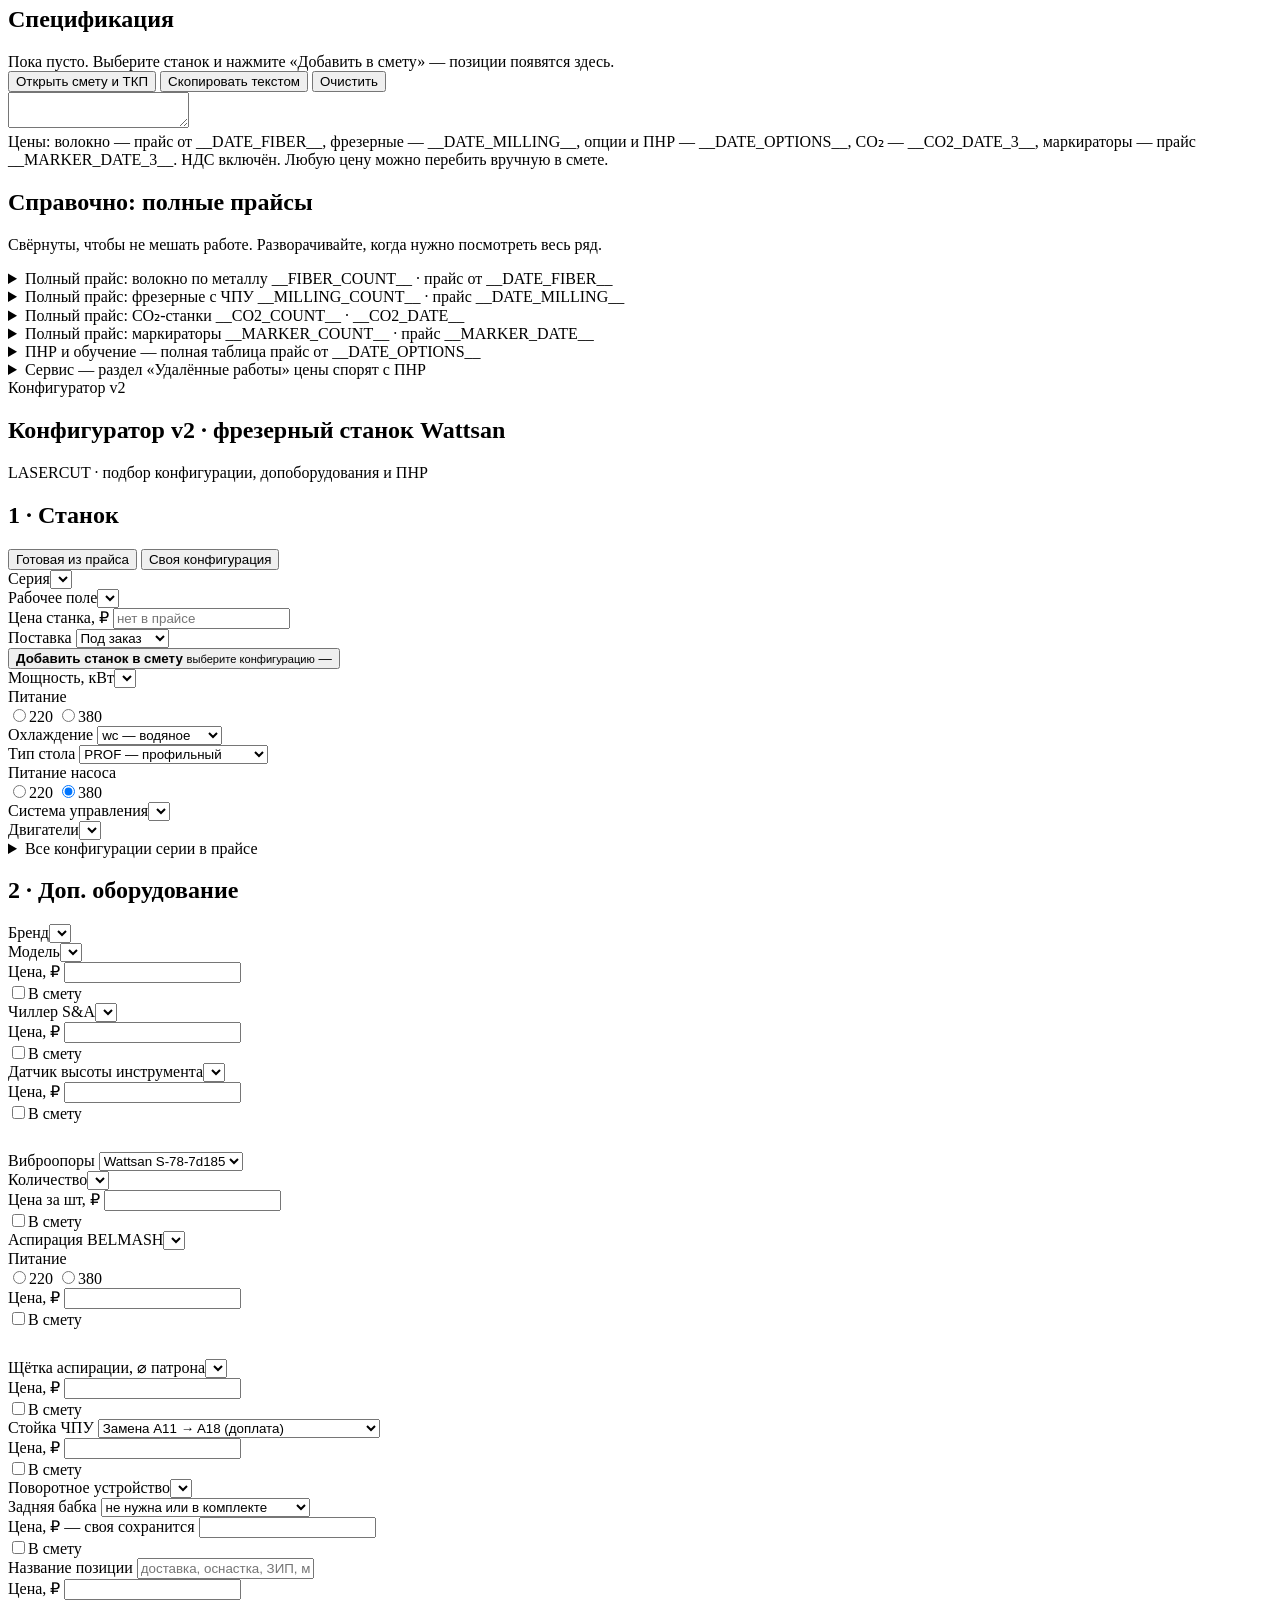
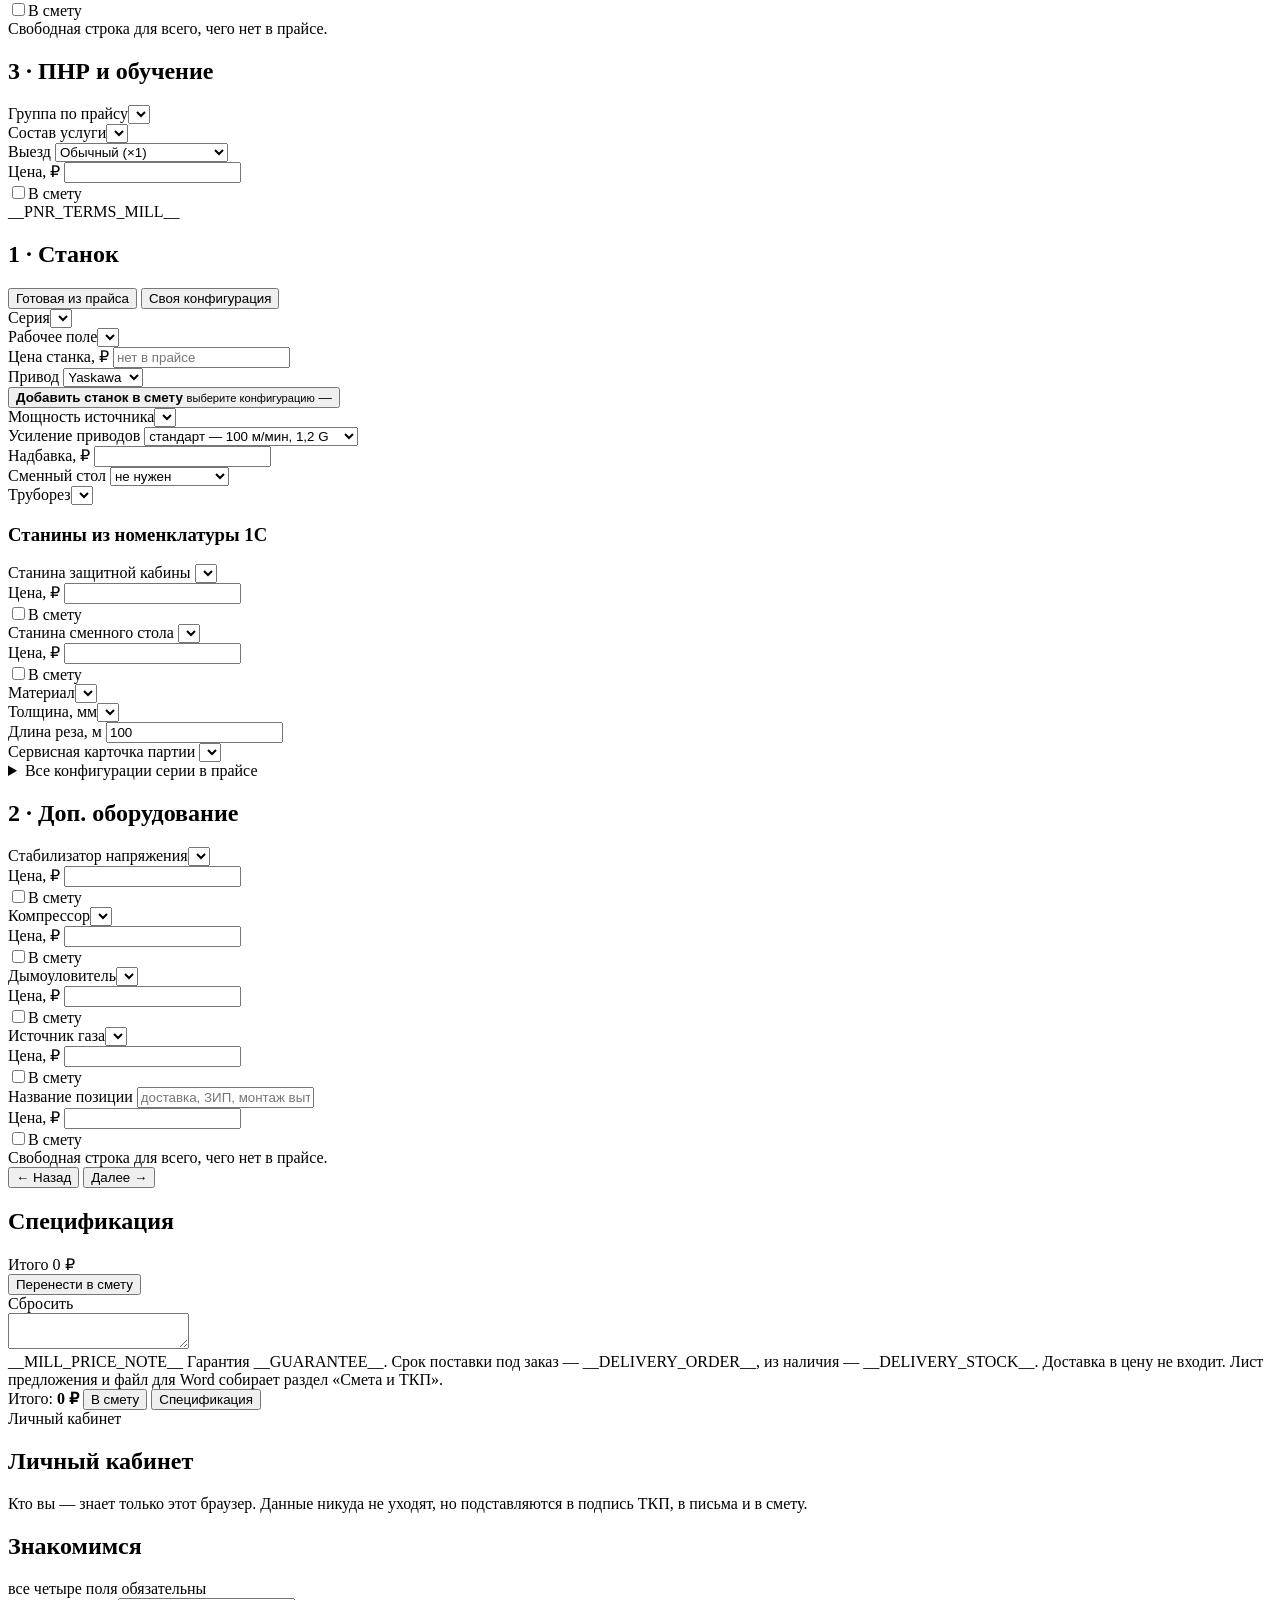
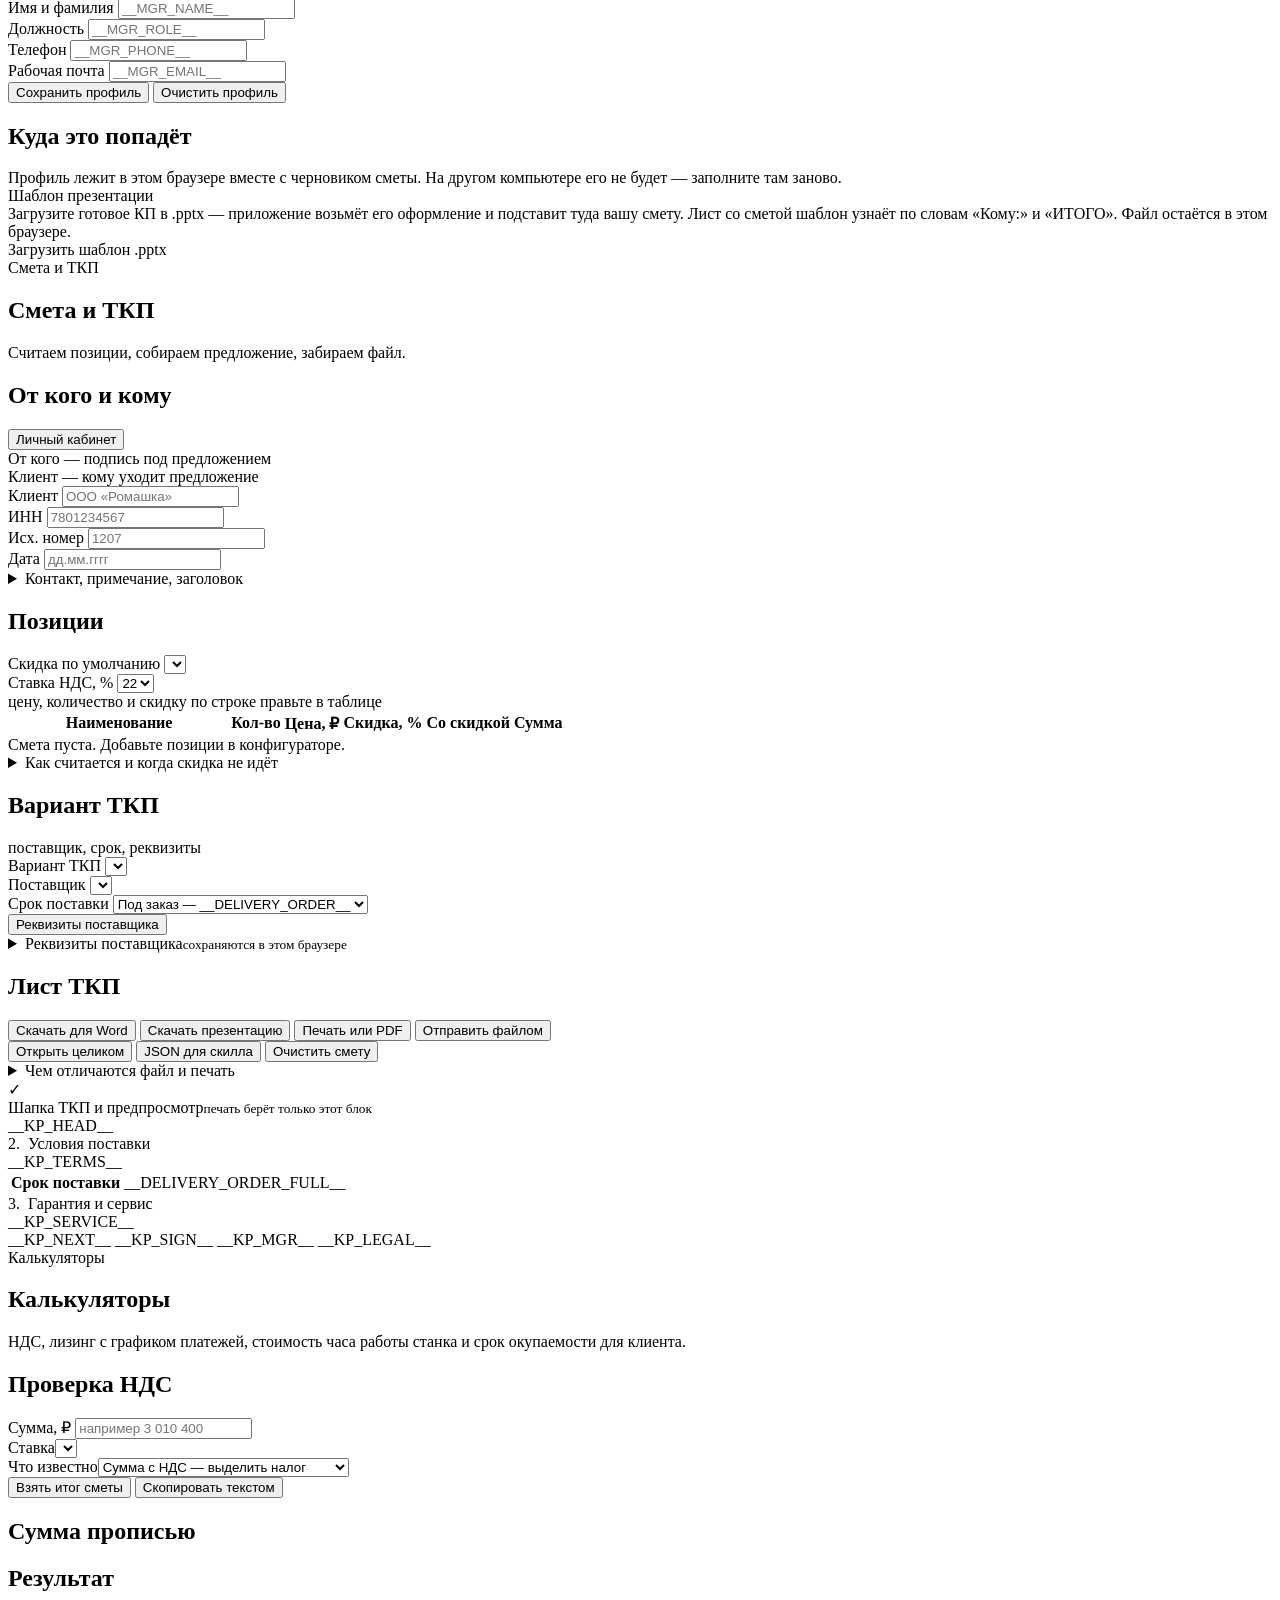
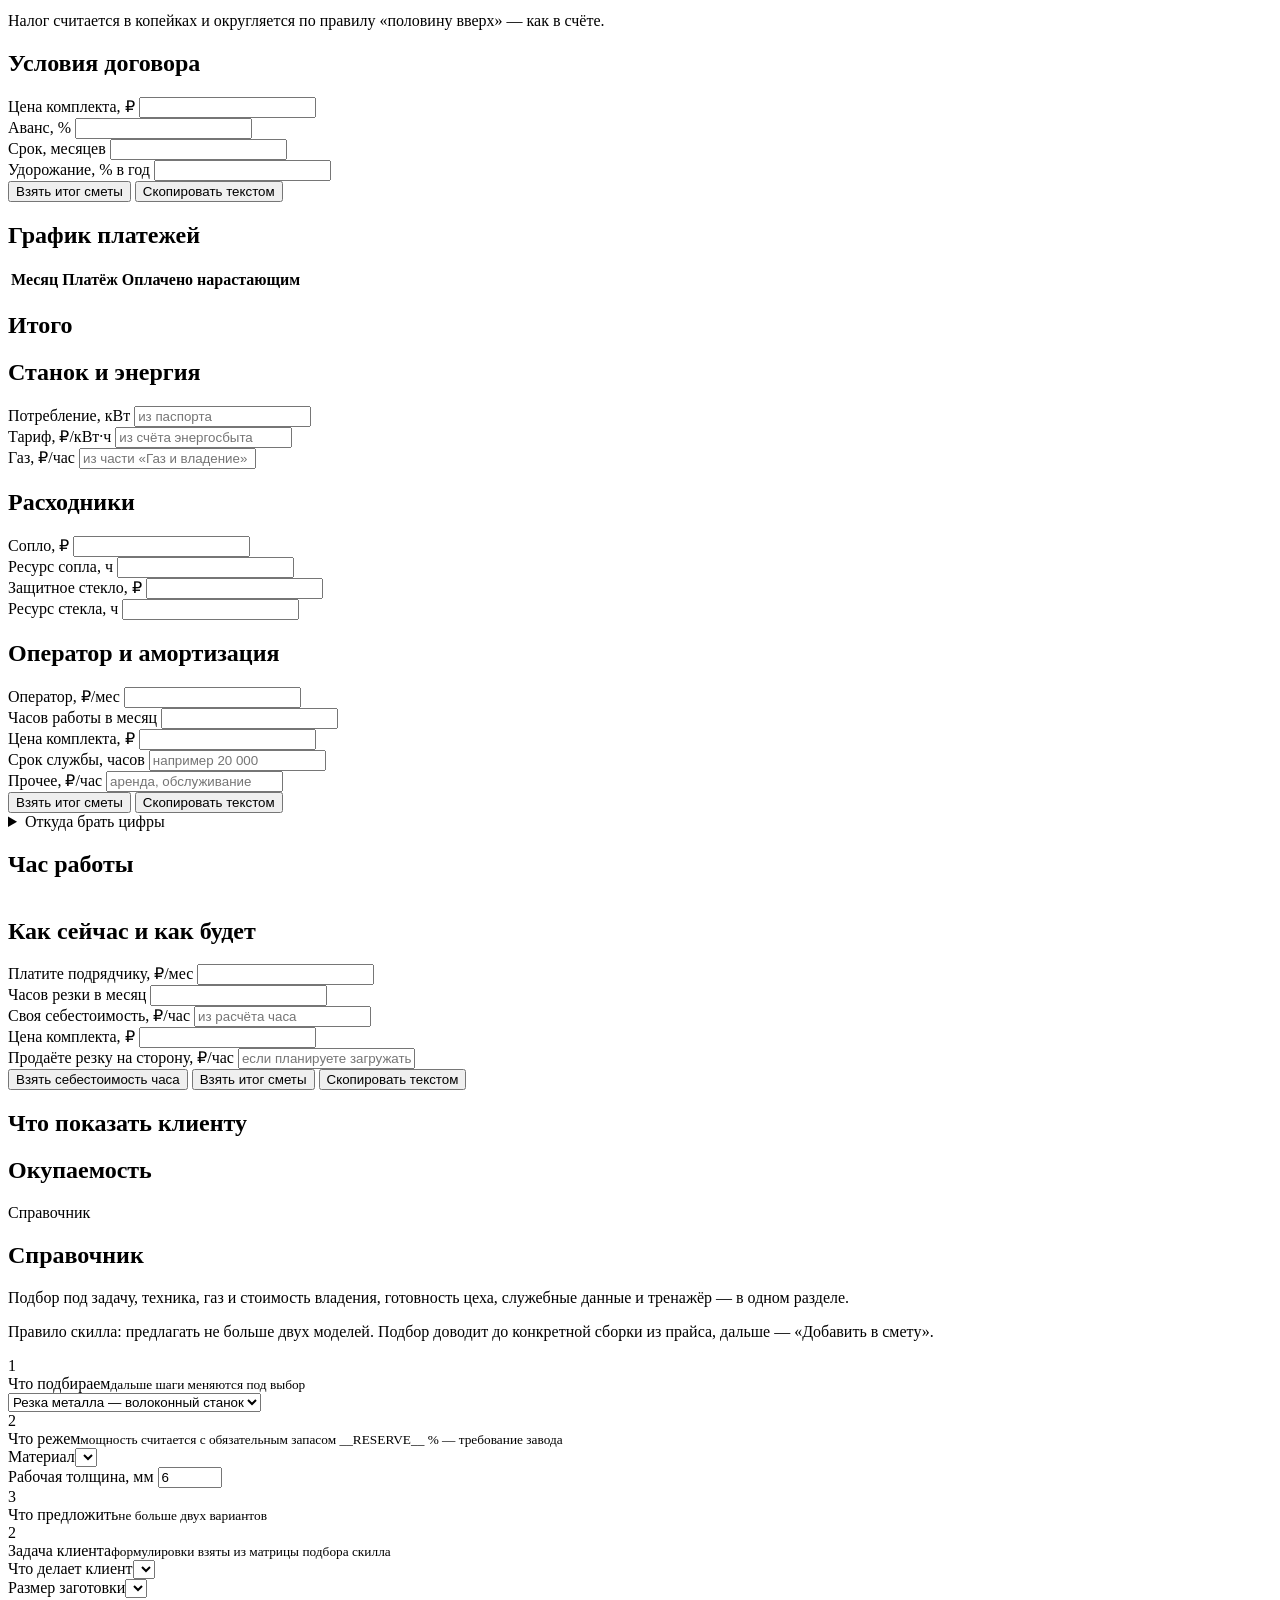
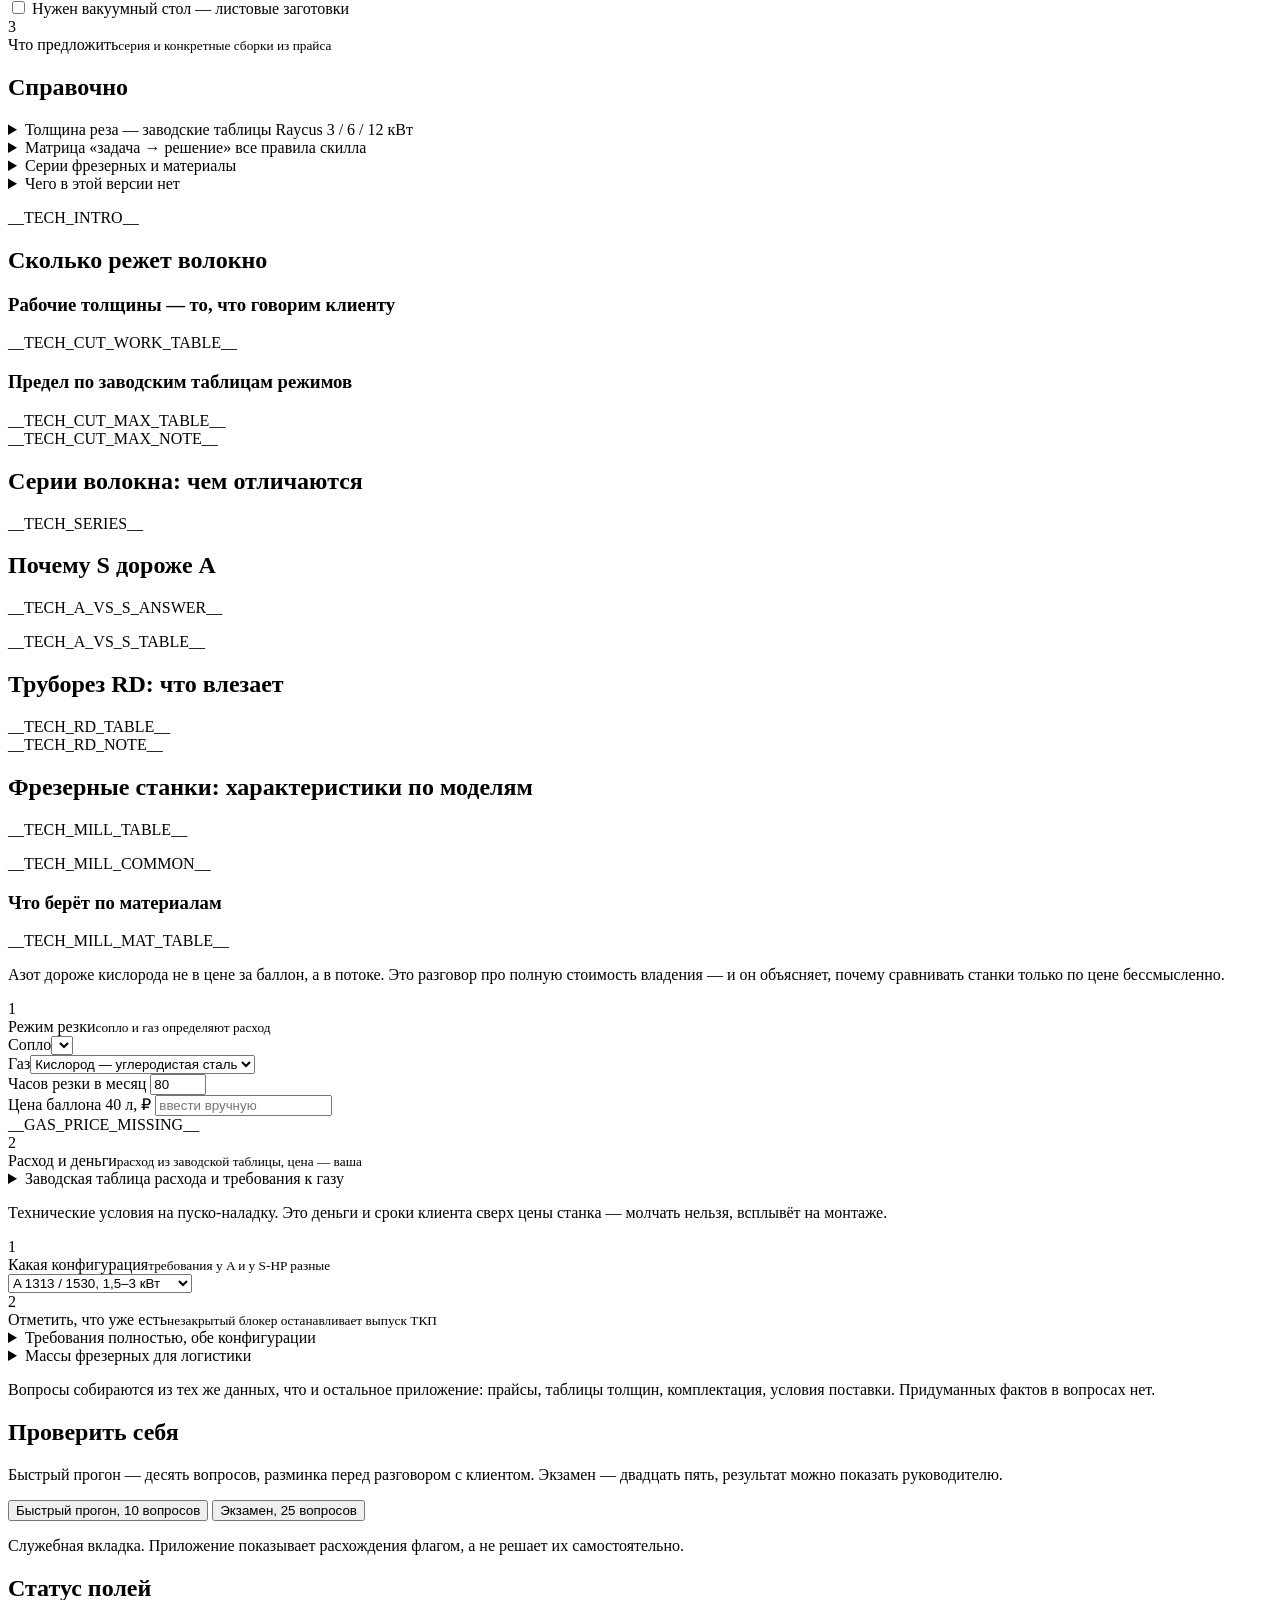
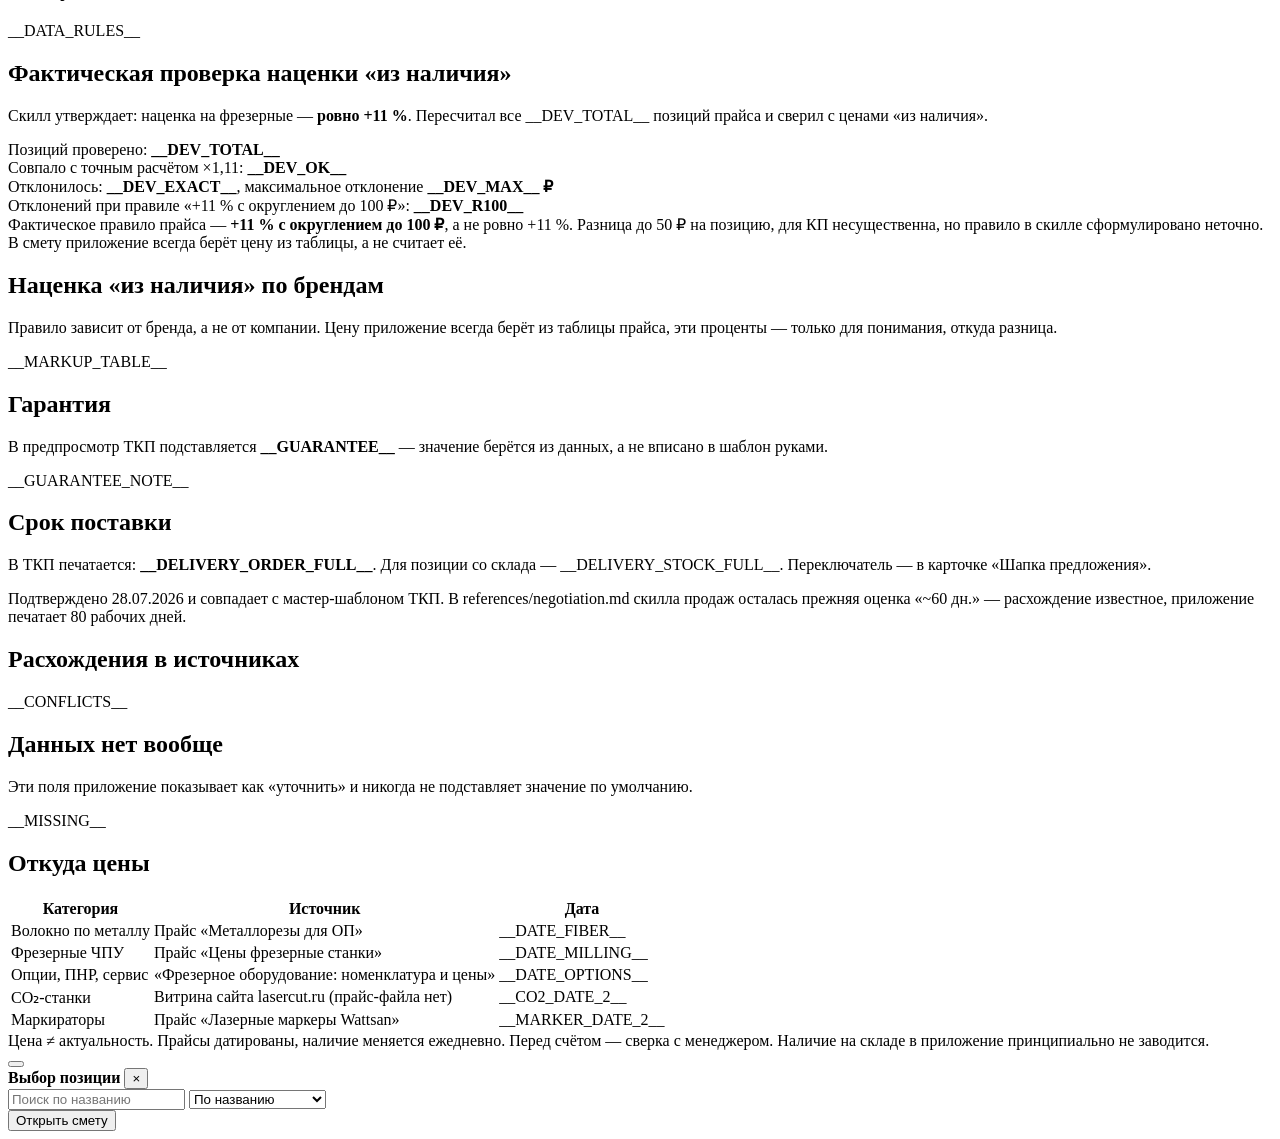
==== commit b0024f43: "версия 60: выгрузка по вашему шаблону КП [skip ci] Менеджер загружает готовое КП в .pptx в личном ка" ====
--- a/src/template.html
+++ b/src/template.html
@@ -1485,6 +1485,17 @@
       <div class="mecard" id="meCard"></div>
       <div class="note small">Профиль лежит в этом браузере вместе с черновиком сметы.
         На другом компьютере его не будет — заполните там заново.</div>
+
+      <div class="cardsub">Шаблон презентации</div>
+      <div class="note small">Загрузите готовое КП в .pptx — приложение возьмёт его
+        оформление и подставит туда вашу смету. Лист со сметой шаблон узнаёт
+        по словам «Кому:» и «ИТОГО». Файл остаётся в этом браузере.</div>
+      <div class="tplbox" id="tplBox"></div>
+      <div class="btns">
+        <label class="btn mini sec" for="tplFile">Загрузить шаблон .pptx</label>
+        <input type="file" id="tplFile" accept=".pptx" hidden>
+        <button type="button" class="btn mini danger" id="tplDrop" hidden>Убрать шаблон</button>
+      </div>
     </div>
   </div>
 </section>
@@ -1619,6 +1630,7 @@
       <div class="btns">
         <button type="button" class="btn mini" id="btnWord">Скачать для Word</button>
         <button type="button" class="btn mini" id="btnDeck">Скачать презентацию</button>
+        <button type="button" class="btn mini" id="btnDeckTpl" hidden>Скачать по шаблону</button>
         <button type="button" class="btn mini" id="btnPrint">Печать или PDF</button>
         <button type="button" class="btn mini sec" id="btnSend">Отправить файлом</button>
       </div>
@@ -2260,6 +2272,7 @@
 <script>__MONEY_JS__</script>
 <script>__DOCX_JS__</script>
 <script>__PPTX_JS__</script>
+<script>__TPL_JS__</script>
 <script>var APP = __DATA__;</script>
 <script>__UI_JS__</script>
 </body>
